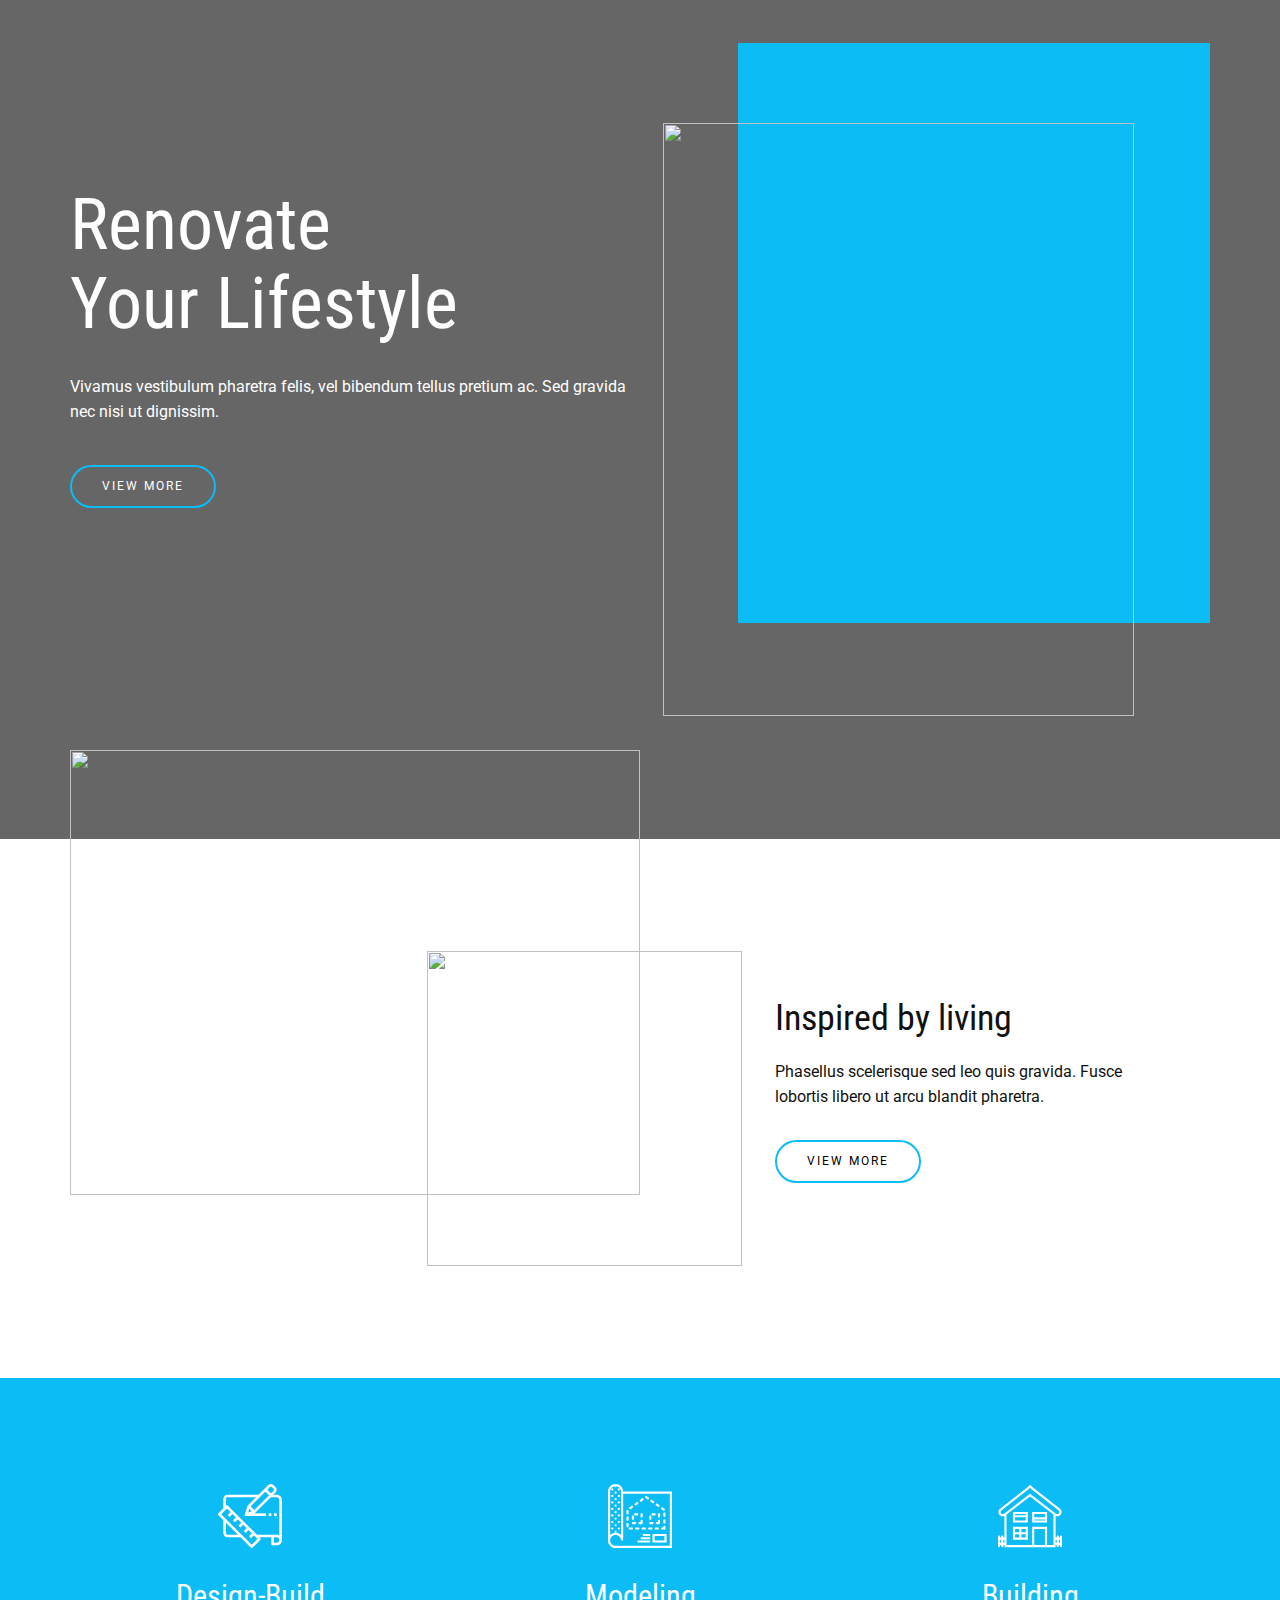
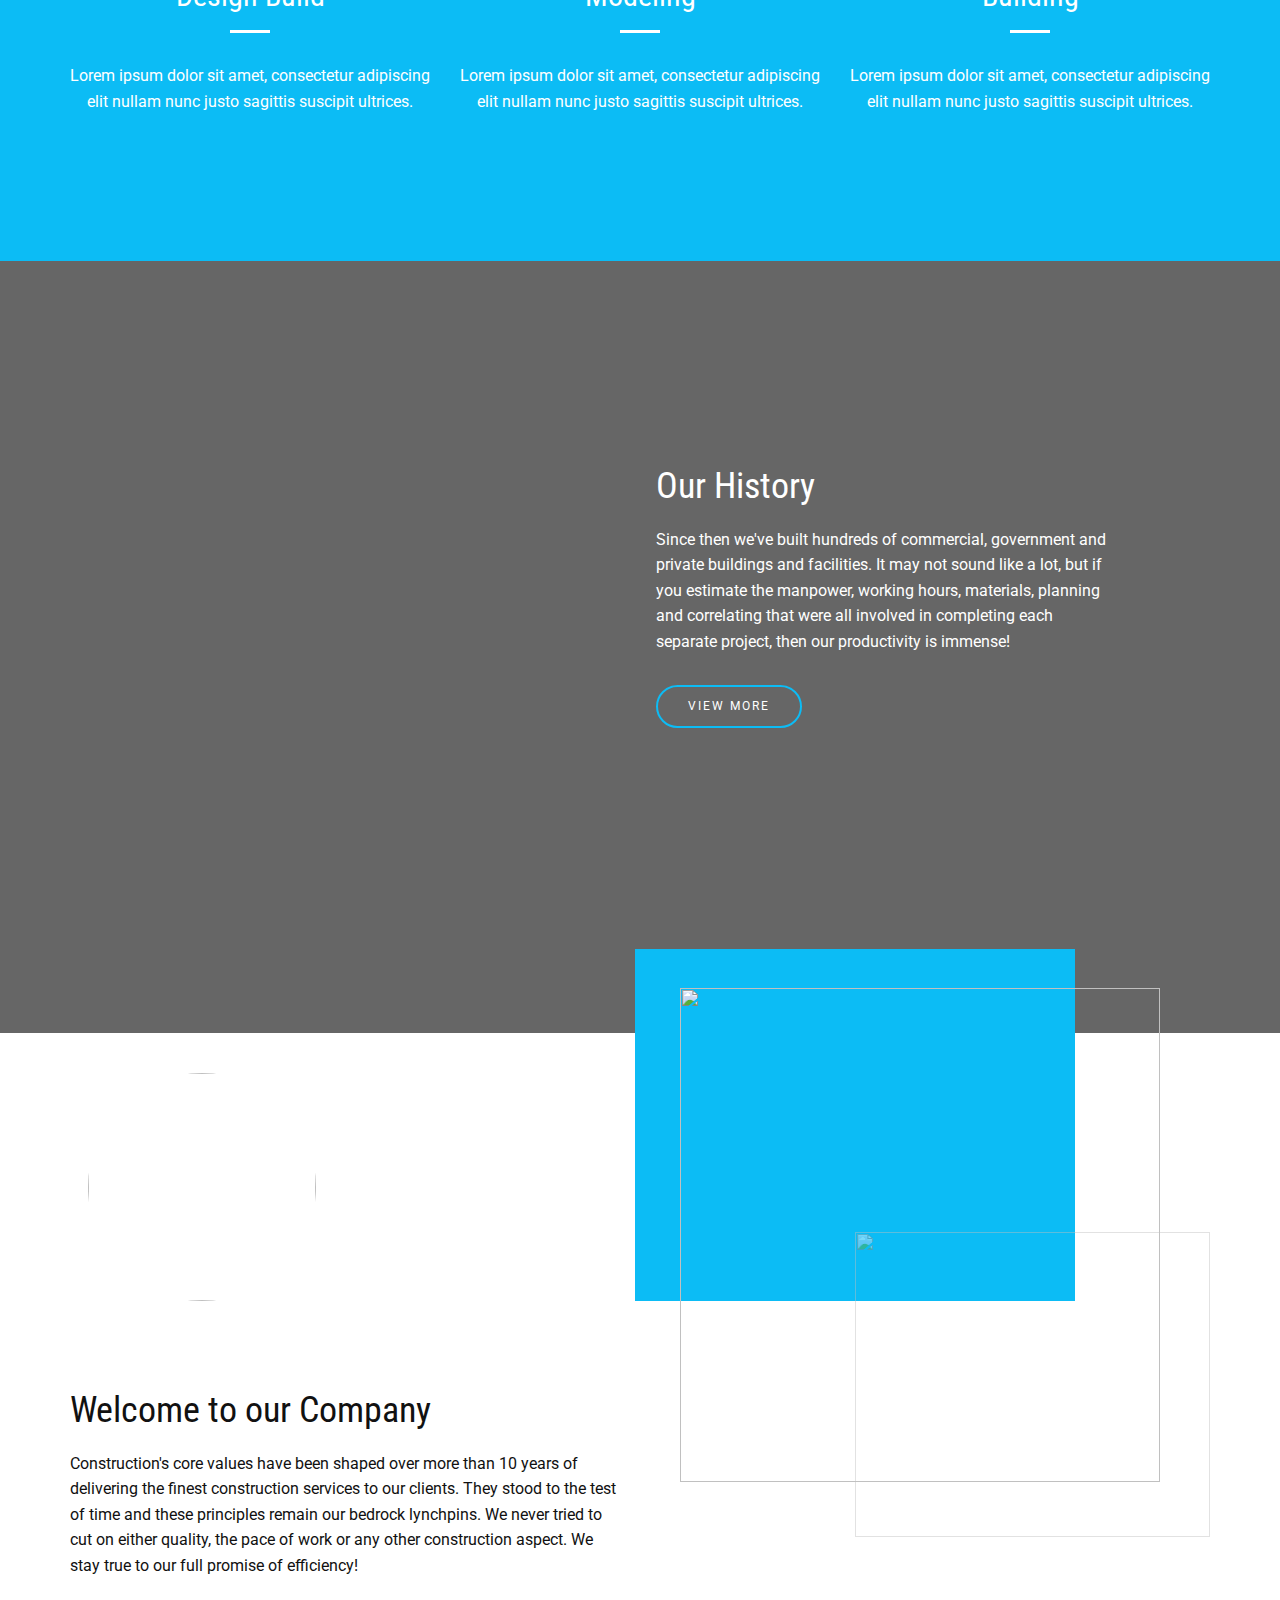
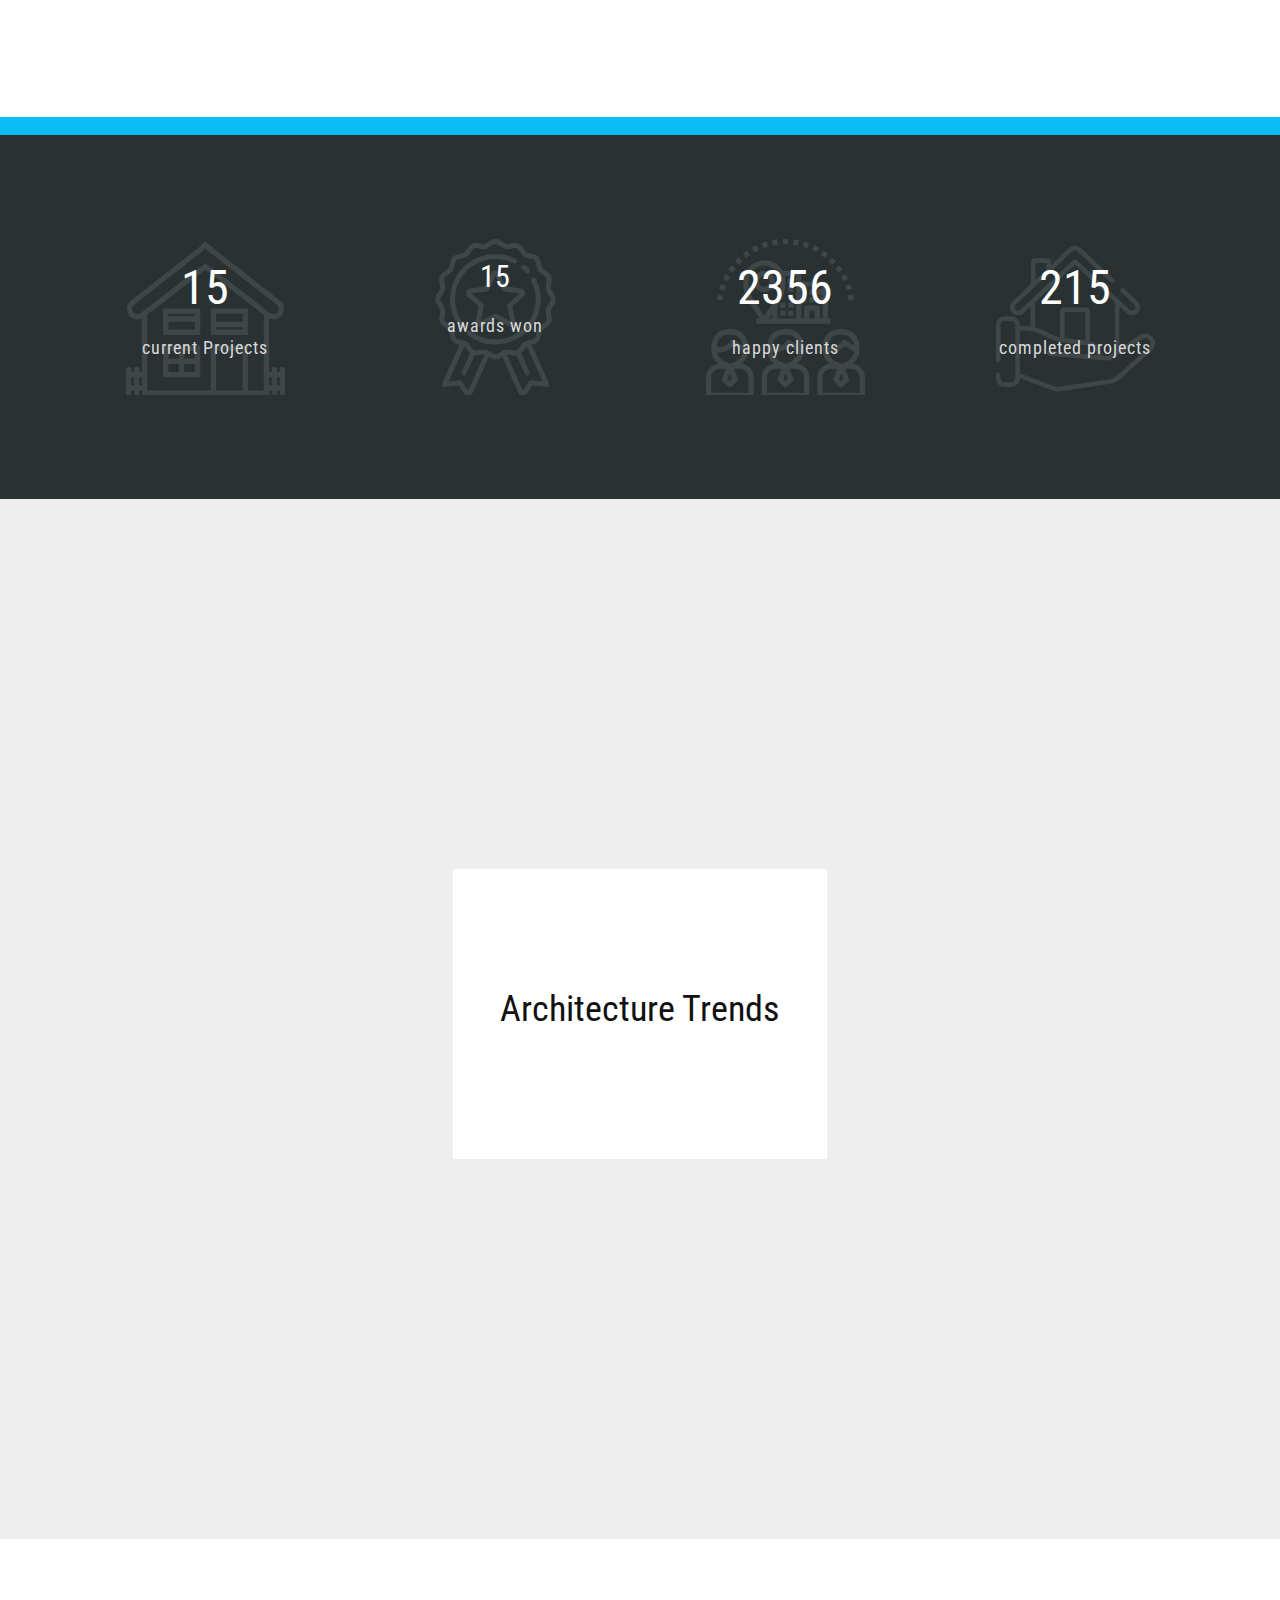
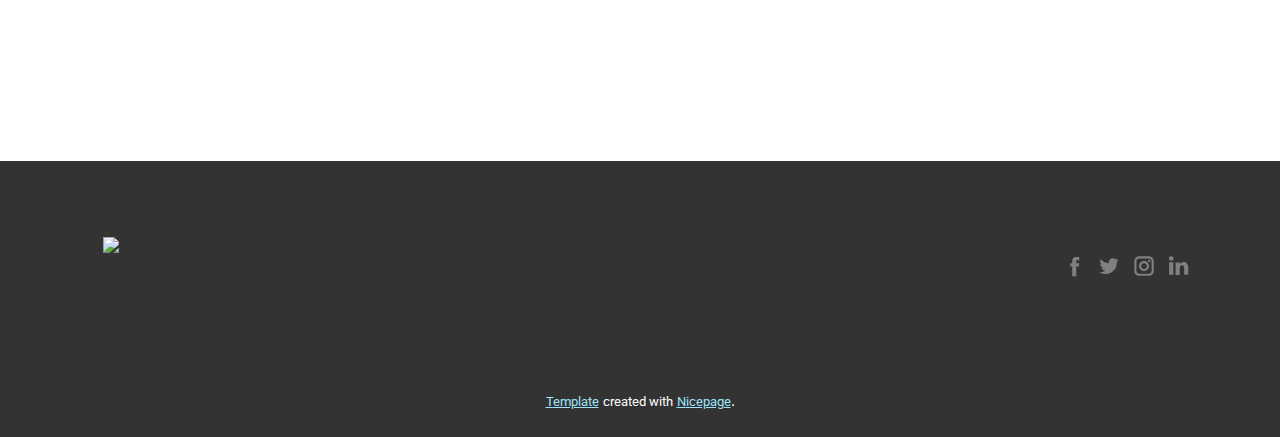
==== body.html @ c00ae881 "init" ====
<!DOCTYPE html>
<html style="font-size: 16px;">
<head>
    <meta name="viewport" content="width=device-width, initial-scale=1.0">
    <meta charset="utf-8">
    <meta name="keywords" content="RenovateYour Lifestyle, Welcome to our Company">
    <meta name="description" content="">
    <meta name="page_type" content="np-template-header-footer-from-plugin">
    <title>Page</title>
    <link rel="stylesheet" href="body.css" media="screen">
    <script class="u-script" type="text/javascript" src="jquery-1.9.1.min.js" defer=""></script>
    <script class="u-script" type="text/javascript" src="//cccapp.nicepage.com/b1aafe7bcbc31301c05ec52330da8f331d18e720/nicepage.js" defer=""></script>
    <link id="u-google-font" rel="stylesheet" href="https://fonts.googleapis.com/css?family=Roboto+Condensed:300,300i,400,400i,700,700i|Roboto:100,100i,300,300i,400,400i,500,500i,700,700i,900,900i|heading-font|text-font">
    <style class="u-style">.u-section-1 {background-image: linear-gradient(0deg, rgba(0, 0, 0, 0.6), rgba(0, 0, 0, 0.6)), url("//images01.nicepage.com/b6/45/b645fcd2a5b5047b27c73533f191d2bb.jpeg"); background-position: 50% 50%}
    .u-section-1 .u-sheet-1 {min-height: 839px; margin-top: 0; margin-bottom: 0}
    .u-section-1 .u-shape-1 {height: 580px; width: 472px; border-radius: 1px; background-image: none; margin: 43px 0 0 auto}
    .u-section-1 .u-group-1 {width: 563px; min-height: 607px; height: auto; margin: -580px auto 0 0}
    .u-section-1 .u-container-layout-1 {padding-left: 0; padding-right: 0}
    .u-section-1 .u-text-1 {position: relative; font-size: 4.5rem; margin: 65px 97px 0 0}
    .u-section-1 .u-text-2 {position: relative; margin: 30px 0 0}
    .u-section-1 .u-btn-1 {position: relative; font-size: 0.75rem; letter-spacing: 2px; border-radius: 50px; margin: 40px 0 65px}
    .u-section-1 .u-image-1 {width: 471px; height: 593px; object-position: 50% 6.87%; margin: -527px 76px 123px auto}
    @media (max-width: 1199px){ .u-section-1 .u-sheet-1 {min-height: 616px}
        .u-section-1 .u-shape-1 {height: 511px; position: relative; width: 405px; margin-top: 57px; margin-left: 535px}
        .u-section-1 .u-group-1 {position: relative; width: 464px; min-height: 628px; margin-top: -524px}
        .u-section-1 .u-text-1 {font-size: 3.75rem; margin-right: 8px}
        .u-section-1 .u-text-2 {margin-right: 8px}
        .u-section-1 .u-btn-1 {margin-right: auto}
        .u-section-1 .u-image-1 {width: 411px; height: 527px; position: relative; margin-top: -552px; margin-right: 57px; margin-bottom: 75px} }
    @media (max-width: 991px){ .u-section-1 .u-sheet-1 {min-height: 694px}
        .u-section-1 .u-shape-1 {height: 553px; width: 451px; margin-top: 383px; margin-left: 269px}
        .u-section-1 .u-group-1 {min-height: 378px; margin-top: -928px; margin-right: initial; margin-left: initial; width: auto}
        .u-section-1 .u-text-1 {margin-top: 36px; margin-right: 5px}
        .u-section-1 .u-text-2 {margin-right: 5px}
        .u-section-1 .u-btn-1 {margin-bottom: 36px}
        .u-section-1 .u-image-1 {width: 450px; height: 563px; margin-top: 64px; margin-right: 90px; margin-bottom: 105px} }
    @media (max-width: 767px){ .u-section-1 .u-shape-1 {width: 432px; margin-top: 462px; margin-left: 108px}
        .u-section-1 .u-group-1 {min-height: 370px; margin-top: -971px; width: auto; margin-right: initial; margin-left: initial}
        .u-section-1 .u-text-1 {margin-top: 13px; margin-right: initial; margin-left: initial}
        .u-section-1 .u-text-2 {margin-top: 25px; margin-right: initial; margin-left: initial}
        .u-section-1 .u-btn-1 {margin-top: 44px; margin-bottom: 13px}
        .u-section-1 .u-image-1 {width: 455px; margin: 120px auto 108px 0} }
    @media (max-width: 575px){ .u-section-1 .u-sheet-1 {min-height: 360px}
        .u-section-1 .u-shape-1 {height: 385px; width: 291px; margin-top: 450px; margin-left: 49px}
        .u-section-1 .u-group-1 {margin-top: -755px; width: auto; margin-right: initial; margin-left: initial}
        .u-section-1 .u-text-1 {font-size: 3rem; margin-right: 8px; margin-left: 0}
        .u-section-1 .u-text-2 {margin-right: 8px; margin-left: 0}
        .u-section-1 .u-image-1 {width: 278px; height: 397px; margin-top: 60px; margin-bottom: 53px} }</style>
    <style class="u-style">.u-section-2 .u-sheet-1 {min-height: 539px}
    .u-section-2 .u-image-1 {position: relative; width: 570px; height: 445px; margin: -89px auto 0 0}
    .u-section-2 .u-image-2 {width: 315px; height: 315px; position: relative; margin: -244px auto 0 357px}
    .u-section-2 .u-group-1 {position: relative; min-height: 404px; height: auto; margin: -404px auto 112px 705px}
    .u-section-2 .u-text-1 {position: relative; margin: 89px 0 0}
    .u-section-2 .u-text-2 {position: relative; margin: 20px 33px 0 0}
    .u-section-2 .u-btn-1 {position: relative; font-size: 0.75rem; letter-spacing: 2px; border-radius: 50px; width: 146px; height: 40px; margin: 30px auto 35px 0}
    @media (max-width: 1199px){ .u-section-2 .u-sheet-1 {min-height: 409px}
        .u-section-2 .u-image-1 {width: 470px; height: 450px}
        .u-section-2 .u-image-2 {width: 260px; height: 243px; margin-top: -148px; margin-left: 275px}
        .u-section-2 .u-group-1 {min-height: 413px; width: 359px; margin: -413px 0 0 auto}
        .u-section-2 .u-text-2 {margin-right: 27px}
        .u-section-2 .u-btn-1 {width: 120px} }
    @media (max-width: 991px){ .u-section-2 .u-sheet-1 {min-height: 267px}
        .u-section-2 .u-image-1 {width: 360px; height: 349px}
        .u-section-2 .u-image-2 {width: 210px; height: 202px; margin-top: -93px; margin-left: 126px}
        .u-section-2 .u-group-1 {min-height: 396px; width: 331px; margin: -316px auto 50px 389px}
        .u-section-2 .u-text-1 {margin-top: 139px}
        .u-section-2 .u-text-2 {margin-right: 21px}
        .u-section-2 .u-btn-1 {margin-bottom: 40px; width: auto; height: auto; padding: 10px 37px} }
    @media (max-width: 767px){ .u-section-2 .u-sheet-1 {min-height: 321px}
        .u-section-2 .u-image-1 {width: 408px; height: 385px; margin-top: -46px}
        .u-section-2 .u-image-2 {width: 246px; height: 220px; margin-top: -127px; margin-left: 295px}
        .u-section-2 .u-group-1 {min-height: 358px; margin-top: 0; margin-bottom: 17px; margin-right: initial; margin-left: initial; width: auto}
        .u-section-2 .u-text-1 {margin-top: 90px}
        .u-section-2 .u-text-2 {margin-right: 16px}
        .u-section-2 .u-btn-1 {margin-bottom: 35px; padding-right: 47px; padding-left: 46px} }
    @media (max-width: 575px){ .u-section-2 .u-sheet-1 {min-height: 189px}
        .u-section-2 .u-image-1 {width: 283px; height: 281px; margin-top: -47px}
        .u-section-2 .u-image-2 {width: 198px; height: 192px; margin-top: -99px; margin-right: 0; margin-left: 142px}
        .u-section-2 .u-group-1 {min-height: 303px; margin-bottom: 36px; width: auto; margin-right: initial; margin-left: initial}
        .u-section-2 .u-text-2 {margin-right: 10px}
        .u-section-2 .u-btn-1 {margin-bottom: 30px; padding-right: 55px; padding-left: 53px} }</style>
    <style class="u-style">.u-section-3 .u-sheet-1 {min-height: 483px}
    .u-section-3 .u-layout-wrap-1 {position: relative; margin: 71px 0 35px}
    .u-section-3 .u-layout-cell-1 {min-height: 343px}
    .u-section-3 .u-icon-1 {height: 64px; width: 64px; position: relative; margin: 35px auto 0}
    .u-section-3 .u-text-1 {margin: 30px 0 0}
    .u-section-3 .u-line-1 {transform-origin: left center 0; position: relative; width: 40px; margin: 16px auto 0}
    .u-section-3 .u-text-2 {margin: 30px 0 20px}
    .u-section-3 .u-layout-cell-2 {min-height: 343px; background-position: 0% 0%}
    .u-section-3 .u-icon-2 {height: 64px; width: 64px; position: relative; margin: 35px auto 0}
    .u-section-3 .u-text-3 {margin: 30px 0 0}
    .u-section-3 .u-line-2 {transform-origin: left center 0; position: relative; width: 40px; margin: 16px auto 0}
    .u-section-3 .u-text-4 {margin: 30px 0 20px}
    .u-section-3 .u-layout-cell-3 {min-height: 343px; background-position: 0% 0%}
    .u-section-3 .u-icon-3 {height: 64px; width: 64px; position: relative; margin: 35px auto 0}
    .u-section-3 .u-text-5 {margin: 30px 0 0}
    .u-section-3 .u-line-3 {transform-origin: left center 0; position: relative; width: 40px; margin: 16px auto 0}
    .u-section-3 .u-text-6 {margin: 30px 0 20px}
    @media (max-width: 1199px){ .u-section-3 .u-layout-wrap-1 {margin-right: initial; margin-left: initial}
        .u-section-3 .u-icon-1 {height: 53px; width: 53px}
        .u-section-3 .u-line-1 {width: 33px}
        .u-section-3 .u-icon-2 {height: 53px; width: 53px}
        .u-section-3 .u-line-2 {width: 33px}
        .u-section-3 .u-icon-3 {height: 53px; width: 53px}
        .u-section-3 .u-line-3 {width: 33px} }
    @media (max-width: 991px){ .u-section-3 .u-icon-1 {height: 40px; width: 40px}
        .u-section-3 .u-line-1 {width: 25px}
        .u-section-3 .u-icon-2 {height: 40px; width: 40px}
        .u-section-3 .u-line-2 {width: 25px}
        .u-section-3 .u-icon-3 {height: 40px; width: 40px}
        .u-section-3 .u-line-3 {width: 25px} }
    @media (max-width: 767px){ .u-section-3 .u-sheet-1 {min-height: 826px}
        .u-section-3 .u-icon-1 {height: 38px; width: 38px}
        .u-section-3 .u-line-1 {width: 24px}
        .u-section-3 .u-icon-2 {height: 38px; width: 38px}
        .u-section-3 .u-line-2 {width: 24px}
        .u-section-3 .u-icon-3 {height: 38px; width: 38px}
        .u-section-3 .u-line-3 {width: 24px} }
    @media (max-width: 575px){ .u-section-3 .u-icon-1 {height: 32px; width: 32px}
        .u-section-3 .u-line-1 {width: 20px}
        .u-section-3 .u-icon-2 {height: 32px; width: 32px}
        .u-section-3 .u-line-2 {width: 20px}
        .u-section-3 .u-icon-3 {height: 32px; width: 32px}
        .u-section-3 .u-line-3 {width: 20px} }</style>
    <style class="u-style">.u-section-4 {background-image: linear-gradient(0deg, rgba(0, 0, 0, 0.6), rgba(0, 0, 0, 0.6)), url("//images01.nicepage.com/3b/87/3b8767eee0e16ae1203a113f19c7512f.jpeg"); background-position: 50% 50%}
    .u-section-4 .u-sheet-1 {min-height: 771px}
    .u-section-4 .u-layout-wrap-1 {position: relative; width: 933px; min-height: 472px; margin: 150px 104px}
    .u-section-4 .u-image-1 {min-height: 500px; background-image: url("//images01.nicepage.com/27/f5/27f574d15e1ffe105644734c2bbbc8b2.jpeg")}
    .u-section-4 .u-layout-cell-2 {min-height: 392px}
    .u-section-4 .u-text-1 {font-weight: 400; margin: 56px 0 0}
    .u-section-4 .u-text-2 {position: relative; margin: 20px 0 0}
    .u-section-4 .u-btn-1 {position: relative; font-size: 0.75rem; letter-spacing: 2px; border-radius: 50px; width: 146px; height: 40px; margin: 30px auto 20px 0}
    .u-section-4 .u-layout-cell-3 {min-height: 110px}
    @media (max-width: 1199px){ .u-section-4 .u-layout-wrap-1 {width: 769px; margin-left: 85px; margin-right: 85px}
        .u-section-4 .u-text-1 {position: relative}
        .u-section-4 .u-btn-1 {width: 120px} }
    @media (max-width: 991px){ .u-section-4 .u-sheet-1 {min-height: 889px}
        .u-section-4 .u-layout-wrap-1 {margin-top: 84px; margin-bottom: 84px; min-height: 710px; margin-right: initial; margin-left: initial; width: auto}
        .u-section-4 .u-image-1 {min-height: 620px}
        .u-section-4 .u-layout-cell-2 {min-height: 388px}
        .u-section-4 .u-btn-1 {width: 92px; padding: 10px 36px}
        .u-section-4 .u-layout-cell-3 {min-height: 232px} }
    @media (max-width: 767px){ .u-section-4 .u-sheet-1 {min-height: 1232px}
        .u-section-4 .u-layout-wrap-1 {margin-top: 115px; margin-bottom: 115px; min-height: 433px; width: auto; margin-right: initial; margin-left: initial}
        .u-section-4 .u-image-1 {min-height: 420px}
        .u-section-4 .u-layout-cell-2 {min-height: 333px}
        .u-section-4 .u-btn-1 {width: 86px; padding-right: 38px; padding-left: 37px}
        .u-section-4 .u-layout-cell-3 {min-height: 210px} }
    @media (max-width: 575px){ .u-section-4 .u-sheet-1 {min-height: 1212px}
        .u-section-4 .u-layout-wrap-1 {margin-top: 98px; margin-bottom: 98px; min-height: 413px; width: auto; margin-right: initial; margin-left: initial}
        .u-section-4 .u-image-1 {min-height: 369px}
        .u-section-4 .u-layout-cell-2 {min-height: 389px}
        .u-section-4 .u-btn-1 {width: 73px; padding-right: 35px; padding-left: 34px}
        .u-section-4 .u-layout-cell-3 {min-height: 185px} }</style>
    <style class="u-style">.u-section-5 .u-sheet-1 {min-height: 702px; position: relative; margin: 0 auto}
    .u-section-5 .u-shape-1 {width: 440px; height: 352px; margin: -84px 135px 0 auto}
    .u-section-5 .u-image-1 {width: 228px; height: 228px; margin: -228px auto 0 18px}
    .u-section-5 .u-image-2 {width: 355px; height: 305px; margin: -69px 0 0 auto}
    .u-section-5 .u-image-3 {width: 480px; height: 494px; margin: -549px 50px 0 auto}
    .u-section-5 .u-group-1 {min-height: 328px; height: auto; width: 547px; margin: -154px auto 0 0}
    .u-section-5 .u-text-1 {position: relative; margin: 63px 0 0}
    .u-section-5 .u-text-2 {position: relative; margin: 20px 0 0}
    .u-section-5 .u-line-1 {position: relative; transform-origin: left center 0; margin: -18px auto -1px}
    @media (max-width: 1199px){ .u-section-5 .u-sheet-1 {min-height: 662px}
        .u-section-5 .u-shape-1 {width: 487px; margin-right: 111px}
        .u-section-5 .u-image-1 {width: 188px; height: 188px; position: relative; margin-left: 15px}
        .u-section-5 .u-image-2 {width: 390px; position: relative}
        .u-section-5 .u-image-3 {width: 406px; position: relative; margin-right: 41px}
        .u-section-5 .u-group-1 {position: relative; width: 484px}
        .u-section-5 .u-line-1 {margin-right: initial; margin-left: initial} }
    @media (max-width: 991px){ .u-section-5 .u-sheet-1 {min-height: 618px}
        .u-section-5 .u-shape-1 {width: 373px; margin-right: 85px}
        .u-section-5 .u-image-1 {width: 144px; height: 144px; margin-left: 11px}
        .u-section-5 .u-image-2 {width: 299px}
        .u-section-5 .u-image-3 {width: 311px; margin-right: 39px}
        .u-section-5 .u-group-1 {width: 371px} }
    @media (max-width: 767px){ .u-section-5 .u-sheet-1 {min-height: 609px}
        .u-section-5 .u-shape-1 {width: 350px; margin-right: 64px}
        .u-section-5 .u-image-1 {width: 135px; height: 135px; margin-left: 9px}
        .u-section-5 .u-image-2 {width: 280px}
        .u-section-5 .u-image-3 {width: 291px; margin-right: 29px}
        .u-section-5 .u-group-1 {margin-right: initial; margin-left: initial; width: auto} }
    @media (max-width: 575px){ .u-section-5 .u-sheet-1 {min-height: 587px}
        .u-section-5 .u-shape-1 {width: 294px; margin-right: 40px}
        .u-section-5 .u-image-1 {width: 113px; height: 113px; margin-left: 5px}
        .u-section-5 .u-image-2 {width: 235px}
        .u-section-5 .u-image-3 {width: 245px; margin-right: 18px}
        .u-section-5 .u-line-1 {margin-top: -20px; margin-bottom: 1px; margin-right: initial; margin-left: initial} }</style>
    <style class="u-style">.u-section-6 .u-sheet-1 {min-height: 327px}
    .u-section-6 .u-layout-wrap-1 {position: relative; margin: 32px 0 52px}
    .u-section-6 .u-layout-cell-1 {min-height: 300px}
    .u-section-6 .u-container-layout-1 {padding-left: 0; padding-right: 0}
    .u-section-6 .u-icon-1 {height: 156px; width: 159px; position: relative; margin: 72px auto 0}
    .u-section-6 .u-text-1 {font-size: 3rem; margin: -136px 30px 0}
    .u-section-6 .u-text-2 {letter-spacing: 1px; margin: 20px 30px 30px}
    .u-section-6 .u-layout-cell-2 {min-height: 300px; background-position: 0% 0%}
    .u-section-6 .u-container-layout-2 {padding-left: 0; padding-right: 0}
    .u-section-6 .u-icon-2 {height: 156px; width: 159px; position: relative; margin: 72px auto 0}
    .u-section-6 .u-text-3 {margin: -136px 30px 0}
    .u-section-6 .u-text-4 {letter-spacing: 1px; margin: 20px 30px 30px}
    .u-section-6 .u-layout-cell-3 {min-height: 300px; background-position: 0% 0%}
    .u-section-6 .u-container-layout-3 {padding-left: 0; padding-right: 0}
    .u-section-6 .u-icon-3 {height: 156px; width: 159px; position: relative; margin: 72px auto 0}
    .u-section-6 .u-text-5 {font-size: 3rem; margin: -136px 30px 0}
    .u-section-6 .u-text-6 {letter-spacing: 1px; margin: 20px 30px 30px}
    .u-section-6 .u-layout-cell-4 {min-height: 300px; background-position: 0% 0%}
    .u-section-6 .u-container-layout-4 {padding-left: 0; padding-right: 0}
    .u-section-6 .u-icon-4 {height: 156px; width: 159px; position: relative; margin: 72px auto 0}
    .u-section-6 .u-text-7 {font-size: 3rem; margin: -136px 30px 0}
    .u-section-6 .u-text-8 {letter-spacing: 1px; margin: 20px 30px 30px}
    @media (max-width: 1199px){ .u-section-6 .u-layout-wrap-1 {margin-right: initial; margin-left: initial}
        .u-section-6 .u-text-1 {margin-left: 25px; margin-right: 25px}
        .u-section-6 .u-text-2 {margin-left: 25px; margin-right: 25px}
        .u-section-6 .u-text-3 {margin-left: 25px; margin-right: 25px}
        .u-section-6 .u-text-4 {margin-left: 25px; margin-right: 25px}
        .u-section-6 .u-text-5 {margin-left: 25px; margin-right: 25px}
        .u-section-6 .u-text-6 {margin-left: 25px; margin-right: 25px}
        .u-section-6 .u-text-7 {margin-left: 25px; margin-right: 25px}
        .u-section-6 .u-text-8 {margin-left: 25px; margin-right: 25px} }
    @media (max-width: 991px){ .u-section-6 .u-sheet-1 {min-height: 627px}
        .u-section-6 .u-text-1 {margin-left: 19px; margin-right: 19px}
        .u-section-6 .u-text-2 {margin-left: 19px; margin-right: 19px}
        .u-section-6 .u-text-3 {margin-left: 19px; margin-right: 19px}
        .u-section-6 .u-text-4 {margin-left: 19px; margin-right: 19px}
        .u-section-6 .u-text-5 {margin-left: 19px; margin-right: 19px}
        .u-section-6 .u-text-6 {margin-left: 19px; margin-right: 19px}
        .u-section-6 .u-text-7 {margin-left: 19px; margin-right: 19px}
        .u-section-6 .u-text-8 {margin-left: 19px; margin-right: 19px} }
    @media (max-width: 767px){ .u-section-6 .u-sheet-1 {min-height: 927px}
        .u-section-6 .u-text-1 {margin-left: 14px; margin-right: 14px}
        .u-section-6 .u-text-2 {margin-left: 14px; margin-right: 14px}
        .u-section-6 .u-text-3 {margin-left: 14px; margin-right: 14px}
        .u-section-6 .u-text-4 {margin-left: 14px; margin-right: 14px}
        .u-section-6 .u-text-5 {margin-left: 14px; margin-right: 14px}
        .u-section-6 .u-text-6 {margin-left: 14px; margin-right: 14px}
        .u-section-6 .u-text-7 {margin-left: 14px; margin-right: 14px}
        .u-section-6 .u-text-8 {margin-left: 14px; margin-right: 14px} }
    @media (max-width: 575px){ .u-section-6 .u-text-1 {margin-left: 9px; margin-right: 9px}
        .u-section-6 .u-text-2 {margin-left: 9px; margin-right: 9px}
        .u-section-6 .u-text-3 {margin-left: 9px; margin-right: 9px}
        .u-section-6 .u-text-4 {margin-left: 9px; margin-right: 9px}
        .u-section-6 .u-text-5 {margin-left: 9px; margin-right: 9px}
        .u-section-6 .u-text-6 {margin-left: 9px; margin-right: 9px}
        .u-section-6 .u-text-7 {margin-left: 9px; margin-right: 9px}
        .u-section-6 .u-text-8 {margin-left: 9px; margin-right: 9px} }</style>
    <style class="u-style">.u-section-7 .u-sheet-1 {min-height: 1040px}
    .u-section-7 .u-layout-wrap-1 {margin-top: 70px; margin-bottom: 70px}
    .u-section-7 .u-image-1 {min-height: 300px; background-image: url("//images01.nicepage.com/78/e5/78e562973e045e0b48debff9f998e314.jpeg"); background-position: 50% 50%}
    .u-section-7 .u-image-2 {min-height: 300px; background-image: url("//images01.nicepage.com/eb/12/eb12c512414cd37c052ff3855a7c52ef.jpeg"); background-position: 50% 50%}
    .u-section-7 .u-image-3 {min-height: 300px; background-image: url("//images01.nicepage.com/09/58/09580049fe49cabb55d1f6d6a5218db9.jpeg"); background-position: 50% 50%}
    .u-section-7 .u-image-4 {min-height: 300px; background-image: url("//images01.nicepage.com/ff/52/ff52fef301394a83103bdda52553cbda.jpeg"); background-position: 50% 50%}
    .u-section-7 .u-layout-cell-5 {min-height: 300px}
    .u-section-7 .u-text-1 {margin-left: 20px; margin-right: 20px; position: relative}
    .u-section-7 .u-image-5 {min-height: 300px; background-image: url("//images01.nicepage.com/db/82/db822704c67ab0bcf1b891a09acf96b3.jpeg"); background-position: 50% 50%}
    .u-section-7 .u-image-6 {min-height: 300px; background-image: url("//images01.nicepage.com/9f/9d/9f9d4befeb1759af6b5a0f7dd0dd6f28.jpeg"); background-position: 50% 50%}
    .u-section-7 .u-image-7 {min-height: 300px; background-image: url("//images01.nicepage.com/36/35/3635fd6d08de5fda5fe5ddd5ca79fccf.jpeg"); background-position: 50% 50%}
    .u-section-7 .u-image-8 {min-height: 300px; background-image: url("//images01.nicepage.com/fb/d5/fbd5f4bbf5da5e3edf780c48d2b42528.jpeg"); background-position: 50% 50%}
    @media (max-width: 1199px){ .u-section-7 .u-text-1 {margin-left: 16px; margin-right: 16px} }
    @media (max-width: 991px){ .u-section-7 .u-text-1 {margin-left: 13px; margin-right: 13px} }
    @media (max-width: 767px){ .u-section-7 .u-sheet-1 {min-height: 1940px}
        .u-section-7 .u-text-1 {margin-left: 9px; margin-right: 9px} }
    @media (max-width: 575px){ .u-section-7 .u-text-1 {margin-left: 6px; margin-right: 6px} }</style>
    <style class="u-style">.u-section-8 .u-sheet-1 {min-height: 222px}
    .u-section-8 .u-layout-wrap-1 {margin: 52px auto 52px 0}
    .u-section-8 .u-image-1 {min-height: 148px; background-image: url("//images01.nicepage.com/3d/e2/3de2d578869041ac9649de784809ec2a.png")}
    .u-section-8 .u-container-layout-1 {padding-left: 0; padding-right: 0}
    .u-section-8 .u-image-2 {min-height: 148px; background-image: url("//images01.nicepage.com/bb/3e/bb3e796474097c1457c727284c5e454c.png")}
    .u-section-8 .u-container-layout-2 {padding-left: 0; padding-right: 0}
    .u-section-8 .u-image-3 {min-height: 148px; background-image: url("//images01.nicepage.com/97/e1/97e1fb33c9ab215d53bf0ba379cc9f0b.png")}
    .u-section-8 .u-container-layout-3 {padding-left: 0; padding-right: 0}
    .u-section-8 .u-image-4 {min-height: 148px; background-image: url("//images01.nicepage.com/58/3f/583f5d3a4d7b1fdf60b4c2d17de46884.png")}
    .u-section-8 .u-container-layout-4 {padding-left: 0; padding-right: 0}
    .u-section-8 .u-image-5 {min-height: 148px; background-image: url("//images01.nicepage.com/3d/e2/3de2d578869041ac9649de784809ec2a.png")}
    .u-section-8 .u-container-layout-5 {padding-left: 0; padding-right: 0}
    @media (max-width: 991px){ .u-section-8 .u-sheet-1 {min-height: 518px} }
    @media (max-width: 575px){ .u-section-8 .u-layout-wrap-1 {margin-right: initial; margin-left: initial} }</style>

    <script type="application/ld+json">{
        "@context": "http://schema.org",
        "@type": "Organization",
        "name": "",
        "url": "https://sweethome.nicepage.io/Page-3.html",
        "logo": "//images01.nicepage.com/0a/fe/0afe09e0bd180f66df0a76fcd7738823.png",
        "sameAs": []
    }</script>
    <meta property="og:title" content="Page">
    <meta property="og:type" content="website">
    <meta name="theme-color" content="#0cbcf5">
    <meta property="og:site_name" content="SweetHome">
    <link rel="canonical" href="https://sweethome.nicepage.io/Page-3.html">
    <meta property="og:url" content="https://sweethome.nicepage.io/Page-3.html">

</head>
<body class="u-backlink-hidden u-body">

<section class="u-clearfix u-image u-shading u-typography-Normal--Introduction u-section-1" src="" id="sec-86f8">
    <div class="u-clearfix u-sheet u-sheet-1">
        <div class="u-align-left u-border-no-bottom u-border-no-left u-border-no-right u-border-no-top u-border-radius-1 u-palette-1-base u-shape u-shape-rectangle u-shape-1"></div>
        <div class="u-align-left u-container-style u-expanded-width-md u-expanded-width-sm u-expanded-width-xs u-group u-similar-fill u-group-1">
            <div class="u-container-layout u-valign-middle-lg u-valign-middle-md u-valign-middle-sm u-valign-middle-xl u-container-layout-1">
                <h1 class="u-align-left-md u-custom-font u-expanded-width-sm u-heading-font u-text u-title u-text-1">Renovate
                    <br>Your Lifestyle
                </h1>
                <p class="u-expanded-width-sm u-text u-text-2">Vivamus vestibulum pharetra felis, vel bibendum tellus pretium ac. Sed gravida nec nisi ut dignissim.</p>
                <a href="#" class="u-border-2 u-border-palette-1-base u-border-radius-50 u-btn u-btn-round u-button-style u-custom u-text-white u-btn-1">view more</a>
            </div>
        </div>
        <img src="//images01.nicepage.com/30/28/30281b3c9868a8b6e900c7d1825de252.jpeg" alt="" class="u-align-left u-image u-image-default u-right-0 u-image-1">
    </div>
</section>
<section class="u-clearfix u-white u-section-2" id="sec-2c15">
    <div class="u-clearfix u-sheet u-sheet-1">
        <img src="//images01.nicepage.com/08/43/0843cfd72796a2100426be0cca19321d.jpeg" class="u-align-left u-image u-image-default u-image-1">
        <img src="//images01.nicepage.com/41/8e/418e4d6d-765e-4b26-9407-1a27806c6176.jpg" alt="" class="u-align-left u-image u-image-default u-image-2">
        <div class="u-align-left u-container-style u-expanded-width-sm u-expanded-width-xs u-group u-right-0 u-similar-fill u-group-1">
            <div class="u-container-layout u-padding-6 u-valign-middle-xl">
                <h2 class="u-custom-font u-heading-font u-text u-text-1">Inspired by living</h2>
                <p class="u-text u-text-font u-text-2">Phasellus scelerisque sed leo quis gravida. Fusce lobortis libero ut arcu blandit pharetra.</p>
                <a href="#" class="u-border-2 u-border-palette-1-base u-border-radius-50 u-btn u-btn-round u-button-style u-custom u-text-black u-btn-1">view more</a>
            </div>
        </div>
    </div>
</section>
<section class="u-clearfix u-palette-1-base u-section-3" id="sec-de19">
    <div class="u-clearfix u-sheet u-sheet-1">
        <div class="u-clearfix u-disable-padding u-expanded-width u-gutter-30 u-layout-spacing-vertical u-layout-wrap u-layout-wrap-1">
            <div class="u-gutter-0 u-layout">
                <div class="u-layout-row">
                    <div class="u-align-center u-container-style u-layout-cell u-left-cell u-similar-fill u-size-20 u-size-20-md u-layout-cell-1">
                        <div class="u-container-layout u-padding-6 u-valign-top">
                  <span class="u-align-left u-icon u-icon-1">
                    <svg class="u-svg-link" preserveAspectRatio="xMidYMin slice" viewBox="0 0 511.998 511.998"><use xmlns:xlink="http://www.w3.org/1999/xlink" xlink:href="#svg-5857"></use></svg>
                    <svg xmlns="http://www.w3.org/2000/svg" xmlns:xlink="http://www.w3.org/1999/xlink" version="1.1" id="svg-5857" x="0px" y="0px" viewBox="0 0 511.998 511.998" style="enable-background:new 0 0 511.998 511.998;" xml:space="preserve" class="u-svg-content"><g><g><path d="M74.664,85.179c-17.673,0-32,14.327-32,32v85.333h21.333v-85.333c0-5.891,4.776-10.667,10.667-10.667h256V85.179H74.664z"></path>
</g>
</g><g><g><path d="M74.664,405.179c-5.891,0-10.667-4.776-10.667-10.667V287.845H42.664v106.667c0,17.673,14.327,32,32,32h106.667v-21.333    H74.664z"></path>
</g>
</g><g><g><path d="M338.206,432.688L79.155,173.637c-4.165-4.164-10.917-4.164-15.083,0L3.123,234.587c-4.164,4.165-4.164,10.917,0,15.083    L262.174,508.72c2,2.001,4.713,3.125,7.541,3.125c2.829-0.001,5.541-1.125,7.541-3.125l60.949-60.949    C342.37,443.605,342.37,436.853,338.206,432.688z M269.715,486.096L25.747,242.128l45.867-45.867L315.582,440.23L269.715,486.096z    "></path>
</g>
</g><g><g><path d="M469.331,405.179h-160v21.333h117.333v53.333c0,5.891,4.776,10.667,10.667,10.667h32    c23.564,0,42.667-19.102,42.667-42.667C511.998,424.281,492.895,405.179,469.331,405.179z M469.331,469.179h-21.333v-42.667    h21.333c11.782,0,21.333,9.551,21.333,21.333C490.664,459.628,481.113,469.179,469.331,469.179z"></path>
</g>
</g><g><g><path d="M469.331,85.179h-53.333v21.333h53.333c11.782,0,21.333,9.551,21.333,21.333v320h21.333v-320    C511.998,104.281,492.895,85.179,469.331,85.179z"></path>
</g>
</g><g><g><rect x="164.042" y="314.513" transform="matrix(0.7071 -0.7071 0.7071 0.7071 -175.2621 227.2397)" width="45.259" height="21.333"></rect>
</g>
</g><g><g><rect x="121.376" y="271.846" transform="matrix(0.7071 -0.7071 0.7071 0.7071 -157.5885 184.5736)" width="45.259" height="21.333"></rect>
</g>
</g><g><g><rect x="206.686" y="357.18" transform="matrix(0.7071 -0.7071 0.7071 0.7071 -192.9419 269.8904)" width="45.259" height="21.333"></rect>
</g>
</g><g><g><rect x="249.372" y="399.868" transform="matrix(0.7071 -0.7071 0.7071 0.7071 -210.6241 312.5771)" width="45.259" height="21.333"></rect>
</g>
</g><g><g><rect x="78.679" y="229.18" transform="matrix(0.7071 -0.7071 0.7071 0.7071 -139.9243 141.885)" width="45.259" height="21.333"></rect>
</g>
</g><g><g><path d="M460.094,23.824L445.352,9.083c-12.473-11.907-32.103-11.907-44.576,0L238.579,171.28c-4.164,4.165-4.164,10.917,0,15.083    l44.235,44.235c1.995,2.008,4.711,3.133,7.541,3.125c2.829-0.001,5.541-1.125,7.541-3.125L460.094,68.4    c0.005-0.005,0.01-0.01,0.015-0.015C472.41,56.076,472.403,36.125,460.094,23.824z M445.022,53.307L290.355,207.973    l-29.152-29.152L415.87,24.165c4.028-3.849,10.372-3.849,14.4,0l14.752,14.731c0.001,0.002,0.003,0.003,0.005,0.005    C449.003,42.88,449.001,49.33,445.022,53.307z"></path>
</g>
</g><g><g><path d="M286.931,212.944l-46.037,15.371l15.371-46.112l-20.267-6.752l-22.123,66.357c-0.362,1.088-0.547,2.227-0.547,3.373    c0.001,5.891,4.778,10.666,10.669,10.664c1.129,0.004,2.252-0.169,3.328-0.512l66.357-22.123L286.931,212.944z"></path>
</g>
</g><g><g><rect x="390.275" y="36.943" transform="matrix(0.7071 -0.7071 0.7071 0.7071 69.1923 303.4905)" width="21.333" height="62.56"></rect>
</g>
</g><g><g><rect x="223.998" y="234.512" width="160" height="21.333"></rect>
</g>
</g><g><g><rect x="405.331" y="234.512" width="21.333" height="21.333"></rect>
</g>
</g><g><g><rect x="447.998" y="234.512" width="21.333" height="21.333"></rect>
</g>
</g><g></g><g></g><g></g><g></g><g></g><g></g><g></g><g></g><g></g><g></g><g></g><g></g><g></g><g></g><g></g></svg>
                  </span>
                            <h3 class="u-text u-text-1">Design-Build</h3>
                            <div class="u-align-left u-border-3 u-border-white u-line u-line-horizontal u-line-1"></div>
                            <p class="u-text u-text-2">Lorem ipsum dolor sit amet, consectetur adipiscing elit nullam nunc justo sagittis suscipit ultrices.</p>
                        </div>
                    </div>
                    <div class="u-align-center u-container-style u-layout-cell u-similar-fill u-size-20 u-size-20-md u-layout-cell-2">
                        <div class="u-container-layout u-padding-6 u-valign-top">
                  <span class="u-align-left u-icon u-icon-2">
                    <svg class="u-svg-link" preserveAspectRatio="xMidYMin slice" viewBox="0 0 59 59"><use xmlns:xlink="http://www.w3.org/1999/xlink" xlink:href="#svg-6d6f"></use></svg>
                    <svg xmlns="http://www.w3.org/2000/svg" xmlns:xlink="http://www.w3.org/1999/xlink" version="1.1" id="svg-6d6f" x="0px" y="0px" viewBox="0 0 59 59" style="enable-background:new 0 0 59 59;" xml:space="preserve" class="u-svg-content"><g><path d="M14,7c0-3.859-3.141-7-7-7S0,3.141,0,7v45h0.003C0.003,52.02,0,52.04,0,52.06C0,55.887,3.113,59,6.94,59H59V7H14z M2,7   c0-2.421,1.731-4.444,4.02-4.901C6.072,2.603,6.483,3,7,3s0.928-0.397,0.98-0.901C10.269,2.556,12,4.579,12,7v40.105   C10.729,45.807,8.957,45,7,45c-0.243,0-0.482,0.013-0.719,0.037c-0.106,0.011-0.21,0.032-0.315,0.048   c-0.128,0.019-0.257,0.034-0.383,0.06c-0.138,0.028-0.271,0.068-0.405,0.104C5.09,45.273,5,45.291,4.913,45.318   c-0.167,0.053-0.329,0.116-0.491,0.181c-0.049,0.02-0.101,0.035-0.15,0.056c-0.199,0.084-0.392,0.18-0.582,0.282   c-0.008,0.004-0.017,0.008-0.025,0.012C3.049,46.184,2.487,46.608,2,47.105V7z M57,57H6.94C4.216,57,2,54.784,2,52   c0-2.757,2.243-5,5-5s5,2.243,5,5h2V9h43V57z"></path><path d="M46.017,21.001c0.176,0.123,0.377,0.183,0.576,0.183c0.314,0,0.623-0.147,0.818-0.423c0.318-0.451,0.211-1.075-0.24-1.395   l-1.634-1.153c-0.453-0.317-1.075-0.21-1.395,0.24c-0.318,0.451-0.211,1.075,0.24,1.395L46.017,21.001z"></path><path d="M50.92,24.461c0.175,0.123,0.376,0.183,0.575,0.183c0.314,0,0.623-0.147,0.818-0.424c0.318-0.451,0.21-1.075-0.241-1.394   l-1.635-1.153c-0.451-0.317-1.074-0.21-1.394,0.241c-0.318,0.451-0.21,1.075,0.241,1.394L50.92,24.461z"></path><path d="M37,41c0,0.553,0.447,1,1,1h2c0.553,0,1-0.447,1-1s-0.447-1-1-1h-2C37.447,40,37,40.447,37,41z"></path><path d="M51,27.383v2c0,0.553,0.447,1,1,1s1-0.447,1-1v-2c0-0.553-0.447-1-1-1S51,26.83,51,27.383z"></path><path d="M41.115,17.541c0.176,0.123,0.377,0.183,0.576,0.183c0.314,0,0.623-0.147,0.818-0.423c0.318-0.451,0.211-1.075-0.24-1.395   l-1.634-1.153c-0.453-0.317-1.075-0.21-1.395,0.24c-0.318,0.451-0.211,1.075,0.24,1.395L41.115,17.541z"></path><path d="M43,41c0,0.553,0.447,1,1,1h2c0.553,0,1-0.447,1-1s-0.447-1-1-1h-2C43.447,40,43,40.447,43,41z"></path><path d="M29,41c0-0.553-0.447-1-1-1h-2c-0.553,0-1,0.447-1,1s0.447,1,1,1h2C28.553,42,29,41.553,29,41z"></path><path d="M52,36.383c0.553,0,1-0.447,1-1v-2c0-0.553-0.447-1-1-1s-1,0.447-1,1v2C51,35.936,51.447,36.383,52,36.383z"></path><path d="M36.213,14.081c0.176,0.123,0.377,0.183,0.576,0.183c0.314,0,0.623-0.147,0.818-0.423c0.318-0.451,0.211-1.075-0.24-1.395   l-1.634-1.153c-0.453-0.316-1.075-0.209-1.395,0.24c-0.318,0.451-0.211,1.075,0.24,1.395L36.213,14.081z"></path><path d="M51,40h-1c-0.553,0-1,0.447-1,1s0.447,1,1,1h3v-2.617c0-0.553-0.447-1-1-1s-1,0.447-1,1V40z"></path><path d="M20,42h2c0.553,0,1-0.447,1-1s-0.447-1-1-1h-2c-0.553,0-1,0.447-1,1S19.447,42,20,42z"></path><path d="M18,28c0.553,0,1-0.447,1-1v-2c0-0.553-0.447-1-1-1s-1,0.447-1,1v2C17,27.553,17.447,28,18,28z"></path><path d="M20.452,23.27c0.199,0,0.4-0.06,0.576-0.183l1.634-1.153c0.451-0.319,0.559-0.943,0.24-1.395   c-0.318-0.45-0.941-0.558-1.395-0.24l-1.634,1.153c-0.451,0.319-0.559,0.943-0.24,1.395C19.829,23.122,20.138,23.27,20.452,23.27z"></path><path d="M25.354,19.81c0.199,0,0.4-0.06,0.576-0.183l1.634-1.153c0.451-0.319,0.559-0.943,0.24-1.395   c-0.319-0.449-0.941-0.557-1.395-0.24l-1.634,1.153c-0.451,0.319-0.559,0.943-0.24,1.395C24.73,19.662,25.039,19.81,25.354,19.81z"></path><path d="M18,34c0.553,0,1-0.447,1-1v-2c0-0.553-0.447-1-1-1s-1,0.447-1,1v2C17,33.553,17.447,34,18,34z"></path><path d="M30.256,16.35c0.199,0,0.4-0.06,0.576-0.183l1.634-1.153c0.451-0.319,0.559-0.943,0.24-1.395   c-0.319-0.449-0.94-0.559-1.395-0.24l-1.634,1.153c-0.451,0.319-0.559,0.943-0.24,1.395C29.633,16.202,29.941,16.35,30.256,16.35z"></path><path d="M31,41c0,0.553,0.447,1,1,1h2c0.553,0,1-0.447,1-1s-0.447-1-1-1h-2C31.447,40,31,40.447,31,41z"></path><path d="M18,40c0.553,0,1-0.447,1-1v-2c0-0.553-0.447-1-1-1s-1,0.447-1,1v2C17,39.553,17.447,40,18,40z"></path><path d="M41,54h13v-8H41V54z M43,48h9v4h-9V48z"></path><path d="M22,30v2c0,0.553,0.447,1,1,1s1-0.447,1-1v-2c0-0.553-0.447-1-1-1S22,29.447,22,30z"></path><path d="M31,27c-0.553,0-1,0.447-1,1v2c0,0.553,0.447,1,1,1s1-0.447,1-1v-2C32,27.447,31.553,27,31,27z"></path><path d="M25,29h2c0.553,0,1-0.447,1-1s-0.447-1-1-1h-2c-0.553,0-1,0.447-1,1S24.447,29,25,29z"></path><path d="M26,36c0-0.553-0.447-1-1-1h-2c-0.553,0-1,0.447-1,1s0.447,1,1,1h2C25.553,37,26,36.553,26,36z"></path><path d="M29,37h2c0.553,0,1-0.447,1-1v-2c0-0.553-0.447-1-1-1s-1,0.447-1,1v1h-1c-0.553,0-1,0.447-1,1S28.447,37,29,37z"></path><path d="M40,28c0,0.553,0.447,1,1,1h2c0.553,0,1-0.447,1-1s-0.447-1-1-1h-2C40.447,27,40,27.447,40,28z"></path><path d="M46,28v2c0,0.553,0.447,1,1,1s1-0.447,1-1v-2c0-0.553-0.447-1-1-1S46,27.447,46,28z"></path><path d="M47,37c0.553,0,1-0.447,1-1v-2c0-0.553-0.447-1-1-1s-1,0.447-1,1v1h-1c-0.553,0-1,0.447-1,1s0.447,1,1,1H47z"></path><path d="M39,33c0.553,0,1-0.447,1-1v-2c0-0.553-0.447-1-1-1s-1,0.447-1,1v2C38,32.553,38.447,33,39,33z"></path><path d="M39,37h2c0.553,0,1-0.447,1-1s-0.447-1-1-1h-2c-0.553,0-1,0.447-1,1S38.447,37,39,37z"></path><path d="M38,46h-5c-0.553,0-1,0.447-1,1s0.447,1,1,1h5c0.553,0,1-0.447,1-1S38.553,46,38,46z"></path><path d="M38,49h-7c-0.553,0-1,0.447-1,1s0.447,1,1,1h7c0.553,0,1-0.447,1-1S38.553,49,38,49z"></path><path d="M38,52H28c-0.553,0-1,0.447-1,1s0.447,1,1,1h10c0.553,0,1-0.447,1-1S38.553,52,38,52z"></path><circle cx="4" cy="5" r="1"></circle><circle cx="10" cy="5" r="1"></circle><circle cx="7" cy="8" r="1"></circle><circle cx="4" cy="11" r="1"></circle><circle cx="10" cy="11" r="1"></circle><circle cx="4" cy="17" r="1"></circle><circle cx="10" cy="17" r="1"></circle><circle cx="7" cy="14" r="1"></circle><circle cx="7" cy="20" r="1"></circle><circle cx="4" cy="23" r="1"></circle><circle cx="10" cy="23" r="1"></circle><circle cx="4" cy="29" r="1"></circle><circle cx="10" cy="29" r="1"></circle><circle cx="7" cy="26" r="1"></circle><circle cx="7" cy="32" r="1"></circle><circle cx="4" cy="35" r="1"></circle><circle cx="10" cy="35" r="1"></circle><circle cx="4" cy="41" r="1"></circle><circle cx="10" cy="41" r="1"></circle><circle cx="7" cy="38" r="1"></circle><circle cx="7" cy="44" r="1"></circle>
</g><g></g><g></g><g></g><g></g><g></g><g></g><g></g><g></g><g></g><g></g><g></g><g></g><g></g><g></g><g></g></svg>
                  </span>
                            <h3 class="u-text u-text-3">Modeling</h3>
                            <div class="u-align-left u-border-3 u-border-white u-line u-line-horizontal u-line-2"></div>
                            <p class="u-text u-text-4">Lorem ipsum dolor sit amet, consectetur adipiscing elit nullam nunc justo sagittis suscipit ultrices.</p>
                        </div>
                    </div>
                    <div class="u-align-center u-container-style u-layout-cell u-right-cell u-similar-fill u-size-20 u-size-20-md u-layout-cell-3">
                        <div class="u-container-layout u-padding-6 u-valign-top">
                  <span class="u-align-left u-icon u-icon-3">
                    <svg class="u-svg-link" preserveAspectRatio="xMidYMin slice" viewBox="0 0 60 60"><use xmlns:xlink="http://www.w3.org/1999/xlink" xlink:href="#svg-97cb"></use></svg>
                    <svg xmlns="http://www.w3.org/2000/svg" xmlns:xlink="http://www.w3.org/1999/xlink" version="1.1" id="svg-97cb" x="0px" y="0px" viewBox="0 0 60 60" style="enable-background:new 0 0 60 60;" xml:space="preserve" class="u-svg-content"><g><path d="M14,36.182h14v-10H14V36.182z M16,34.182v-3h10v3H16z M26,28.182v1H16v-1H26z"></path><path d="M14,40.182v12h14v-12H14z M20,42.182v3h-4v-3H20z M16,47.182h4v3h-4V47.182z M22,50.182v-3h4v3H22z M26,45.182h-4v-3h4   V45.182z"></path><path d="M32,36.182h14v-10H32V36.182z M34,34.182v-1h10v1H34z M44,28.182v3H34v-3H44z"></path><path d="M59,48.182c-0.553,0-1,0.448-1,1v1h-1v-1c0-0.552-0.447-1-1-1s-1,0.448-1,1v1h-1V29.978   c0.521,0.234,1.073,0.363,1.626,0.363c1.073,0,2.139-0.436,2.927-1.284c0.76-0.818,1.145-1.925,1.057-3.038   c-0.089-1.112-0.644-2.145-1.522-2.833L32.722,3.345L30,0.818L27.343,3.29L1.913,23.186c-0.879,0.688-1.434,1.721-1.522,2.833   c-0.088,1.113,0.297,2.22,1.057,3.038c1.194,1.286,3.021,1.61,4.553,0.922v20.204H5v-1c0-0.552-0.447-1-1-1s-1,0.448-1,1v1H2v-1   c0-0.552-0.447-1-1-1s-1,0.448-1,1v9c0,0.552,0.447,1,1,1s1-0.448,1-1v-1h1v1c0,0.552,0.447,1,1,1s1-0.448,1-1v-1h1v2h26h14h8v-2h1   v1c0,0.552,0.447,1,1,1s1-0.448,1-1v-1h1v1c0,0.552,0.447,1,1,1s1-0.448,1-1v-9C60,48.63,59.553,48.182,59,48.182z M2.912,27.695   c-0.385-0.415-0.572-0.954-0.527-1.518c0.045-0.564,0.314-1.067,0.761-1.416L28.64,4.811l1.361-1.265l1.424,1.319l25.43,19.896   c0.446,0.349,0.716,0.852,0.761,1.416c0.045,0.564-0.143,1.104-0.527,1.518c-0.708,0.762-1.861,0.858-2.686,0.223L54,27.608v0   l-24-18.5l-23.61,18.2l-0.001,0.001l-0.791,0.609C4.772,28.553,3.62,28.457,2.912,27.695z M2,55.182v-3h1v3H2z M5,55.182v-3h1v3H5z    M34,57.182v-15h10v15H34z M52,57.182h-6v-17H32v17H8V28.591l22-16.959l22,16.959V57.182z M54,55.182v-3h1v3H54z M57,55.182v-3h1v3   H57z"></path>
</g><g></g><g></g><g></g><g></g><g></g><g></g><g></g><g></g><g></g><g></g><g></g><g></g><g></g><g></g><g></g></svg>
                  </span>
                            <h3 class="u-text u-text-5">Building</h3>
                            <div class="u-align-left u-border-3 u-border-white u-line u-line-horizontal u-line-3"></div>
                            <p class="u-text u-text-6">Lorem ipsum dolor sit amet, consectetur adipiscing elit nullam nunc justo sagittis suscipit ultrices.</p>
                        </div>
                    </div>
                </div>
            </div>
        </div>
    </div>
</section>
<section class="u-clearfix u-image u-shading u-white u-section-4" src="" id="sec-7253">
    <div class="u-clearfix u-sheet u-sheet-1">
        <div class="u-clearfix u-disable-padding u-expanded-width-md u-expanded-width-sm u-expanded-width-xs u-gutter-30 u-layout-wrap u-layout-wrap-1">
            <div class="u-layout">
                <div class="u-layout-row">
                    <div class="u-size-30">
                        <div class="u-layout-col">
                            <div class="u-align-left u-container-style u-expand-resize u-image u-layout-cell u-left-cell u-size-60 u-image-1">
                                <div class="u-container-layout" src=""></div>
                            </div>
                        </div>
                    </div>
                    <div class="u-size-30">
                        <div class="u-layout-col">
                            <div class="u-align-left u-container-style u-layout-cell u-right-cell u-similar-fill u-size-30 u-layout-cell-2">
                                <div class="u-container-layout u-padding-6 u-valign-middle-lg">
                                    <h2 class="u-custom-font u-heading-font u-text u-text-white u-text-1">Our History</h2>
                                    <p class="u-text u-text-white u-text-2">Since then we've built hundreds of commercial, government and private buildings and facilities. It may not sound like a lot, but if you estimate the manpower, working hours, materials, planning and correlating that
                                        were all involved in completing each separate project, then our productivity is immense!</p>
                                    <a href="#" class="u-border-2 u-border-palette-1-base u-border-radius-50 u-btn u-btn-round u-button-style u-custom u-text-white u-btn-1">view more</a>
                                </div>
                            </div>
                            <div class="u-align-left u-container-style u-layout-cell u-right-cell u-similar-fill u-size-30 u-layout-cell-3">
                                <div class="u-container-layout u-padding-6"></div>
                            </div>
                        </div>
                    </div>
                </div>
            </div>
        </div>
    </div>
</section>
<section class="u-clearfix u-white u-section-5" id="sec-a425">
    <div class="u-clearfix u-sheet u-sheet-1">
        <div class="u-palette-1-base u-shape u-shape-rectangle u-shape-1"></div>
        <img src="//images01.nicepage.com/5b/65/5b6508cc4c5ef66908cb565d215764c3.jpeg" alt="" class="u-align-left u-image u-image-circle u-image-1">
        <img src="//images01.nicepage.com/fd/fe/fdfed7e1d3cc7ecd5298a492a24add58.jpeg" alt="" class="u-align-left u-image u-image-default u-opacity u-opacity-45 u-image-2">
        <img src="//images01.nicepage.com/8e/14/8e14d1db964f54f92d74095f55ef60e3.jpeg" alt="" class="u-align-left u-image u-image-default u-image-3">
        <div class="u-align-left u-container-style u-expanded-width-sm u-expanded-width-xs u-group u-similar-fill u-group-1">
            <div class="u-container-layout u-padding-12">
                <h2 class="u-text u-text-1">Welcome to our Company</h2>
                <p class="u-text u-text-2">Construction's core values have been shaped over more than 10 years of delivering the finest construction services to our clients. They stood to the test of time and these principles remain our bedrock lynchpins. We never tried to
                    cut on either quality, the pace of work or any other construction aspect. We stay true to our full promise of efficiency!</p>
            </div>
        </div>
    </div>
    <div class="u-border-19 u-border-palette-1-base u-expanded-width u-line u-line-horizontal u-line-1"></div>
</section>
<section class="u-clearfix u-palette-1-dark-3 u-typography-custom-page-typography-15--Counter u-section-6" id="sec-a125">
    <div class="u-clearfix u-sheet u-sheet-1">
        <div class="u-clearfix u-disable-padding u-expanded-width u-gutter-20 u-layout-wrap u-layout-wrap-1">
            <div class="u-layout">
                <div class="u-layout-row">
                    <div class="u-container-style u-layout-cell u-left-cell u-size-15 u-size-30-md u-layout-cell-1">
                        <div class="u-container-layout u-padding-6 u-container-layout-1">
                  <span class="u-icon u-icon-circle u-opacity u-opacity-10 u-text-white u-icon-1">
                    <svg class="u-svg-link" preserveAspectRatio="xMidYMin slice" viewBox="0 0 60 60"><use xmlns:xlink="http://www.w3.org/1999/xlink" xlink:href="#svg-b8fb"></use></svg>
                    <svg xmlns="http://www.w3.org/2000/svg" xmlns:xlink="http://www.w3.org/1999/xlink" version="1.1" id="svg-b8fb" x="0px" y="0px" viewBox="0 0 60 60" style="enable-background:new 0 0 60 60;" xml:space="preserve" class="u-svg-content"><g><path d="M14,36.182h14v-10H14V36.182z M16,34.182v-3h10v3H16z M26,28.182v1H16v-1H26z"></path><path d="M14,40.182v12h14v-12H14z M20,42.182v3h-4v-3H20z M16,47.182h4v3h-4V47.182z M22,50.182v-3h4v3H22z M26,45.182h-4v-3h4   V45.182z"></path><path d="M32,36.182h14v-10H32V36.182z M34,34.182v-1h10v1H34z M44,28.182v3H34v-3H44z"></path><path d="M59,48.182c-0.553,0-1,0.448-1,1v1h-1v-1c0-0.552-0.447-1-1-1s-1,0.448-1,1v1h-1V29.978   c0.521,0.234,1.073,0.363,1.626,0.363c1.073,0,2.139-0.436,2.927-1.284c0.76-0.818,1.145-1.925,1.057-3.038   c-0.089-1.112-0.644-2.145-1.522-2.833L32.722,3.345L30,0.818L27.343,3.29L1.913,23.186c-0.879,0.688-1.434,1.721-1.522,2.833   c-0.088,1.113,0.297,2.22,1.057,3.038c1.194,1.286,3.021,1.61,4.553,0.922v20.204H5v-1c0-0.552-0.447-1-1-1s-1,0.448-1,1v1H2v-1   c0-0.552-0.447-1-1-1s-1,0.448-1,1v9c0,0.552,0.447,1,1,1s1-0.448,1-1v-1h1v1c0,0.552,0.447,1,1,1s1-0.448,1-1v-1h1v2h26h14h8v-2h1   v1c0,0.552,0.447,1,1,1s1-0.448,1-1v-1h1v1c0,0.552,0.447,1,1,1s1-0.448,1-1v-9C60,48.63,59.553,48.182,59,48.182z M2.912,27.695   c-0.385-0.415-0.572-0.954-0.527-1.518c0.045-0.564,0.314-1.067,0.761-1.416L28.64,4.811l1.361-1.265l1.424,1.319l25.43,19.896   c0.446,0.349,0.716,0.852,0.761,1.416c0.045,0.564-0.143,1.104-0.527,1.518c-0.708,0.762-1.861,0.858-2.686,0.223L54,27.608v0   l-24-18.5l-23.61,18.2l-0.001,0.001l-0.791,0.609C4.772,28.553,3.62,28.457,2.912,27.695z M2,55.182v-3h1v3H2z M5,55.182v-3h1v3H5z    M34,57.182v-15h10v15H34z M52,57.182h-6v-17H32v17H8V28.591l22-16.959l22,16.959V57.182z M54,55.182v-3h1v3H54z M57,55.182v-3h1v3   H57z"></path>
</g><g></g><g></g><g></g><g></g><g></g><g></g><g></g><g></g><g></g><g></g><g></g><g></g><g></g><g></g><g></g></svg>
                  </span>
                            <h3 class="u-align-center u-custom-font u-heading-font u-text u-text-1" data-animation-name="counter" data-animation-event="scroll" data-animation-duration="3000">15</h3>
                            <h6 class="u-align-center u-text u-text-grey-light-1 u-text-2">current Projects</h6>
                        </div>
                    </div>
                    <div class="u-container-style u-layout-cell u-size-15 u-size-30-md u-layout-cell-2">
                        <div class="u-container-layout u-padding-6 u-container-layout-2">
                  <span class="u-icon u-icon-circle u-opacity u-opacity-10 u-text-white u-icon-2">
                    <svg class="u-svg-link" preserveAspectRatio="xMidYMin slice" viewBox="0 0 511.999 511.999"><use xmlns:xlink="http://www.w3.org/1999/xlink" xlink:href="#svg-3d69"></use></svg>
                    <svg xmlns="http://www.w3.org/2000/svg" xmlns:xlink="http://www.w3.org/1999/xlink" version="1.1" id="svg-3d69" x="0px" y="0px" viewBox="0 0 511.999 511.999" style="enable-background:new 0 0 511.999 511.999;" xml:space="preserve" class="u-svg-content"><g><g><path d="M321.356,63.796c-56.318-28.458-124.159-17.577-168.81,27.075c-51.895,51.894-57.089,134.64-12.081,192.474    c1.591,2.044,3.969,3.114,6.373,3.114c1.732,0,3.477-0.555,4.95-1.702c3.517-2.737,4.149-7.806,1.413-11.323    c-40.019-51.422-35.394-125.002,10.757-171.153c39.71-39.712,100.038-49.39,150.122-24.083c3.976,2.012,8.83,0.414,10.84-3.563    C326.929,70.658,325.335,65.805,321.356,63.796z"></path>
</g>
</g><g><g><path d="M385.787,128.239c-2.01-3.977-6.861-5.573-10.841-3.565c-3.977,2.009-5.574,6.861-3.565,10.84    c25.289,50.076,15.606,110.396-24.095,150.096c-46.152,46.15-119.731,50.774-171.153,10.757    c-3.518-2.736-8.586-2.104-11.323,1.412c-2.737,3.517-2.104,8.586,1.413,11.323c26.344,20.502,57.855,30.586,89.266,30.586    c37.547,0,74.952-14.411,103.209-42.668C403.339,252.38,414.225,184.552,385.787,128.239z"></path>
</g>
</g><g><g><path d="M364.94,97.508c-1.999-2.262-4.099-4.496-6.242-6.638c-2.143-2.143-4.376-4.243-6.638-6.242    c-3.339-2.952-8.439-2.636-11.388,0.703c-2.953,3.338-2.639,8.437,0.7,11.388c2.015,1.78,4.005,3.652,5.915,5.561    c1.908,1.91,3.78,3.899,5.561,5.914c1.594,1.804,3.816,2.725,6.049,2.725c1.899,0,3.805-0.667,5.34-2.023    C367.577,105.946,367.891,100.847,364.94,97.508z"></path>
</g>
</g><g><g><path d="M446.066,208.41c5.38-8.827,5.38-19.791-0.002-28.616l-10.615-17.407c-1.398-2.294-1.939-5.018-1.521-7.67l3.164-20.103    c1.613-10.245-2.596-20.398-10.982-26.499l-16.451-11.966c-2.175-1.583-3.721-3.892-4.354-6.506l-4.791-19.799    c-2.432-10.057-10.191-17.815-20.247-20.249l-19.8-4.792c-2.614-0.633-4.925-2.179-6.506-4.354l-11.968-16.455    c-6.1-8.386-16.254-12.597-26.496-10.983l-20.11,3.164c-2.652,0.417-5.377-0.123-7.669-1.521L270.308,4.036    c-8.826-5.382-19.79-5.381-28.616,0l-17.408,10.615c-2.292,1.399-5.015,1.937-7.67,1.521l-20.104-3.164    c-10.242-1.612-20.397,2.597-26.497,10.983l-11.966,16.451c-1.583,2.175-3.893,3.721-6.508,4.354l-19.799,4.791    c-10.055,2.432-17.815,10.191-20.249,20.247l-4.792,19.8c-0.633,2.614-2.178,4.925-4.354,6.506L85.89,108.108    c-8.386,6.099-12.594,16.251-10.983,26.496l3.164,20.111c0.417,2.653-0.123,5.377-1.521,7.669l-10.617,17.411    c-5.38,8.826-5.38,19.79,0.001,28.615l10.615,17.408c1.398,2.294,1.939,5.018,1.521,7.67l-3.164,20.104    c-1.613,10.244,2.596,20.398,10.982,26.498l16.451,11.966c2.175,1.581,3.721,3.892,4.354,6.506l4.791,19.799    c2.432,10.057,10.191,17.815,20.247,20.249l8.268,2.001L84.045,465.425c-1.189,2.653-0.86,5.739,0.863,8.081    c1.722,2.342,4.569,3.577,7.457,3.231l45.022-5.383l25.936,37.191c1.518,2.175,3.995,3.453,6.616,3.453    c0.251,0,0.505-0.012,0.757-0.035c2.894-0.272,5.419-2.081,6.608-4.732l57.145-127.479l7.241,4.415    c4.413,2.691,9.36,4.036,14.308,4.036c4.948,0,9.895-1.346,14.308-4.036l7.502-4.574l57.217,127.638    c1.189,2.653,3.713,4.46,6.608,4.732c0.253,0.024,0.506,0.036,0.757,0.036c2.621,0,5.099-1.278,6.616-3.453l25.936-37.191    l45.022,5.383c2.886,0.343,5.735-0.889,7.457-3.231c1.722-2.342,2.053-5.428,0.863-8.081l-55.983-124.883l7.957-1.925    c10.055-2.432,17.815-10.191,20.249-20.247l4.792-19.8c0.633-2.614,2.179-4.925,4.354-6.506l16.455-11.968    c8.386-6.099,12.594-16.251,10.983-26.496l-3.164-20.111c-0.417-2.653,0.123-5.377,1.521-7.669L446.066,208.41z M168.408,487.627    l-20.554-29.474c-1.704-2.444-4.618-3.752-7.576-3.396l-35.679,4.266L155.578,345.3c0.932,0.685,1.768,1.506,2.457,2.455    l11.968,16.455c1.137,1.563,2.415,2.98,3.808,4.242l-26.833,59.857c-1.822,4.067-0.004,8.84,4.062,10.663    c1.072,0.481,2.193,0.708,3.295,0.708c3.082,0,6.026-1.776,7.367-4.77l26.738-59.644c2.631,0.361,5.34,0.355,8.059-0.073    l20.11-3.164c1.204-0.189,2.421-0.172,3.606,0.024L168.408,487.627z M407.732,459.021l-35.68-4.264    c-2.961-0.355-5.872,0.952-7.576,3.396l-20.554,29.474l-51.829-115.619c1.087-0.148,2.196-0.148,3.293,0.024l20.103,3.164    c2.829,0.445,5.648,0.431,8.379,0.024l26.758,59.692c1.343,2.995,4.285,4.77,7.367,4.77c1.103,0,2.224-0.227,3.295-0.708    c4.066-1.822,5.885-6.597,4.062-10.663l-26.935-60.085c1.299-1.206,2.5-2.541,3.571-4.013l11.966-16.451    c0.754-1.037,1.678-1.926,2.716-2.645L407.732,459.021z M432.287,200.008l-10.617,17.411c-3.385,5.554-4.695,12.152-3.684,18.578    l3.164,20.11c0.665,4.229-1.073,8.42-4.534,10.938l-16.456,11.969c-5.267,3.832-9.013,9.429-10.545,15.76l-4.792,19.8    c-1.005,4.151-4.207,7.354-8.359,8.359l-19.8,4.791c-6.332,1.532-11.93,5.278-15.762,10.546l-11.966,16.451    c-2.518,3.463-6.708,5.199-10.939,4.533l-20.104-3.164c-6.427-1.011-13.026,0.297-18.581,3.684l-17.407,10.615    c-3.643,2.22-8.171,2.22-11.812,0l-17.411-10.616c-4.33-2.641-9.294-4.017-14.317-4.017c-1.42,0-2.847,0.11-4.262,0.333    l-20.111,3.164c-4.23,0.666-8.42-1.073-10.938-4.534l-11.969-16.455c-3.832-5.267-9.429-9.013-15.76-10.545l-19.8-4.792    c-4.151-1.005-7.354-4.207-8.359-8.359l-4.791-19.799c-1.532-6.332-5.277-11.931-10.546-15.763l-16.45-11.967    c-3.462-2.518-5.199-6.71-4.533-10.939l3.164-20.104c1.011-6.427-0.297-13.025-3.684-18.58l-10.615-17.409    c-2.221-3.643-2.221-8.17,0-11.812l10.617-17.411c3.386-5.554,4.695-12.152,3.684-18.578l-3.164-20.11    c-0.665-4.229,1.073-8.42,4.534-10.938l16.456-11.969c5.267-3.832,9.013-9.429,10.545-15.76l4.792-19.8    c1.005-4.151,4.207-7.354,8.359-8.359l19.8-4.791c6.332-1.532,11.93-5.278,15.761-10.546l11.966-16.451    c2.518-3.462,6.708-5.201,10.939-4.534l20.104,3.164c6.428,1.013,13.027-0.297,18.581-3.684l17.407-10.615    c3.643-2.22,8.171-2.22,11.812,0l17.411,10.616c5.554,3.388,12.154,4.697,18.579,3.685l20.111-3.164    c4.228-0.663,8.42,1.073,10.938,4.534l11.969,16.455c3.832,5.267,9.429,9.013,15.76,10.545l19.8,4.792    c4.151,1.005,7.354,4.207,8.359,8.359l4.791,19.799c1.532,6.332,5.277,11.931,10.546,15.763l16.451,11.966    c3.462,2.518,5.199,6.71,4.533,10.939l-3.164,20.104c-1.011,6.427,0.297,13.025,3.684,18.58l10.615,17.409    C434.509,191.838,434.509,196.365,432.287,200.008z"></path>
</g>
</g><g><g><path d="M350.416,168.997c-1.778-5.474-6.433-9.296-12.149-9.974l-48.551-5.757l-20.478-44.395    c-2.411-5.226-7.484-8.473-13.24-8.473c-5.755,0-10.829,3.247-13.24,8.473l-20.478,44.396l-48.551,5.757    c-5.716,0.678-10.372,4.5-12.149,9.974c-1.778,5.471-0.258,11.3,3.966,15.207l35.895,33.195l-9.528,47.954    c-1.121,5.646,1.075,11.254,5.732,14.636c2.569,1.866,5.55,2.811,8.55,2.811c2.439,0,4.889-0.624,7.14-1.884l42.662-23.879    l42.662,23.879c5.023,2.812,11.034,2.457,15.691-0.926c4.657-3.383,6.853-8.992,5.731-14.637l-9.528-47.953l35.895-33.195    C350.674,180.299,352.194,174.471,350.416,168.997z M296.282,208.62c-2.06,1.905-2.982,4.744-2.436,7.496l9.75,49.071    l-43.658-24.437c-1.224-0.685-2.582-1.028-3.941-1.028c-1.359,0-2.716,0.342-3.941,1.028l-43.658,24.437l9.75-49.071    c0.548-2.753-0.375-5.591-2.436-7.496L178.98,174.65l49.686-5.891c2.786-0.33,5.201-2.085,6.377-4.632l20.955-45.431    l20.955,45.431c1.176,2.547,3.59,4.302,6.377,4.632l49.684,5.891L296.282,208.62z"></path>
</g>
</g><g></g><g></g><g></g><g></g><g></g><g></g><g></g><g></g><g></g><g></g><g></g><g></g><g></g><g></g><g></g></svg>
                  </span>
                            <h3 class="u-align-center u-text u-text-3" data-animation-name="counter" data-animation-event="scroll" data-animation-duration="3000">15</h3>
                            <h6 class="u-align-center u-text u-text-grey-light-1 u-text-4">awards won</h6>
                        </div>
                    </div>
                    <div class="u-container-style u-layout-cell u-size-15 u-size-30-md u-layout-cell-3">
                        <div class="u-container-layout u-padding-6 u-container-layout-3">
                  <span class="u-icon u-icon-circle u-opacity u-opacity-10 u-text-white u-icon-3">
                    <svg class="u-svg-link" preserveAspectRatio="xMidYMin slice" viewBox="0 0 480 480"><use xmlns:xlink="http://www.w3.org/1999/xlink" xlink:href="#svg-2ded"></use></svg>
                    <svg xmlns="http://www.w3.org/2000/svg" xmlns:xlink="http://www.w3.org/1999/xlink" version="1.1" id="svg-2ded" x="0px" y="0px" viewBox="0 0 480 480" style="enable-background:new 0 0 480 480;" xml:space="preserve" class="u-svg-content"><g><g><path d="M125.112,383.126c-5.46-3.631-11.692-5.937-18.2-6.736c12.484-9.827,20.161-24.531,21.088-40.392    c0-52.896-30.456-64-56-64s-56,11.104-56,64c0.929,15.862,8.609,30.566,21.096,40.392C15.89,379.003-0.031,397.031,0,418.398v53.6    c0,4.418,3.582,8,8,8h128c4.418,0,8-3.582,8-8v-53.6C144.009,404.219,136.918,390.978,125.112,383.126z M32.416,327.534    C34.584,300.718,47.2,287.998,72,287.998c22.704,0,35.2,10.736,38.776,33.136l-26.656-16c-3.789-2.273-8.703-1.044-10.976,2.745    c-0.3,0.5-0.544,1.03-0.728,1.583C68.368,321.606,46.512,326.198,32.416,327.534z M33.112,343.582    c13.696-1.128,38.4-5.272,49.92-20.44l28.592,17.16C108.416,359.894,84.28,375.998,72,375.998    C54.157,372.959,39.314,360.586,33.112,343.582z M78.608,422.062L72,428.686l-6.608-6.616L72,405.534L78.608,422.062z     M128,463.998H16v-45.6c0-14.58,11.82-26.4,26.4-26.4h17.76L48.568,421.03c-1.185,2.971-0.487,6.363,1.776,8.624l16,16    c3.124,3.123,8.188,3.123,11.312,0l16-16c2.263-2.261,2.961-5.653,1.776-8.624l-11.616-29.032H101.6c14.58,0,26.4,11.82,26.4,26.4    V463.998z"></path>
</g>
</g><g><g><path d="M293.112,383.126c-5.46-3.631-11.692-5.937-18.2-6.736c12.484-9.827,20.161-24.531,21.088-40.392    c0-52.896-30.456-64-56-64s-56,11.104-56,64c0.929,15.862,8.609,30.566,21.096,40.392c-21.206,2.613-37.127,20.641-37.096,42.008    v53.6c0,4.418,3.582,8,8,8h128c4.418,0,8-3.582,8-8v-53.6C312.009,404.219,304.918,390.978,293.112,383.126z M200.416,327.534    c2.168-26.816,14.784-39.536,39.584-39.536c22.704,0,35.2,10.736,38.776,33.136l-26.656-16c-3.789-2.273-8.703-1.044-10.976,2.745    c-0.3,0.5-0.544,1.03-0.728,1.583C236.368,321.606,214.512,326.198,200.416,327.534z M201.112,343.582    c13.696-1.128,38.4-5.272,49.92-20.44l28.592,17.16c-3.208,19.592-27.344,35.696-39.624,35.696    C222.157,372.959,207.314,360.586,201.112,343.582z M246.608,422.062L240,428.686l-6.608-6.616L240,405.534L246.608,422.062z     M296,463.998H184v-45.6c0-14.58,11.82-26.4,26.4-26.4h17.76l-11.616,29.032c-1.185,2.971-0.487,6.363,1.776,8.624l16,16    c3.124,3.123,8.188,3.123,11.312,0l16-16c2.263-2.261,2.961-5.653,1.776-8.624l-11.592-29.032H269.6c14.58,0,26.4,11.82,26.4,26.4    V463.998z"></path>
</g>
</g><g><g><path d="M461.112,383.126c-5.46-3.631-11.692-5.937-18.2-6.736c12.484-9.827,20.161-24.531,21.088-40.392    c0-52.896-30.456-64-56-64s-56,11.104-56,64c0.929,15.862,8.609,30.566,21.096,40.392c-21.206,2.613-37.127,20.641-37.096,42.008    v53.6c0,4.418,3.582,8,8,8h128c4.418,0,8-3.582,8-8v-53.6C480.009,404.219,472.918,390.978,461.112,383.126z M368.416,327.534    c2.168-26.816,14.784-39.536,39.584-39.536c22.704,0,35.2,10.736,38.776,33.136l-26.656-16c-3.789-2.273-8.703-1.044-10.976,2.745    c-0.3,0.5-0.544,1.03-0.728,1.583C404.368,321.606,382.512,326.198,368.416,327.534z M369.112,343.582    c13.696-1.128,38.4-5.272,49.92-20.44l28.592,17.16c-3.208,19.592-27.344,35.696-39.624,35.696    C390.157,372.959,375.314,360.586,369.112,343.582z M414.608,422.062L408,428.686l-6.608-6.616L408,405.534L414.608,422.062z     M464,463.998H352v-45.6c0-14.58,11.82-26.4,26.4-26.4h17.76l-11.616,29.032c-1.185,2.971-0.487,6.363,1.776,8.624l16,16    c3.124,3.123,8.188,3.123,11.312,0l16-16c2.263-2.261,2.961-5.653,1.776-8.624l-11.592-29.032H437.6c14.58,0,26.4,11.82,26.4,26.4    V463.998z"></path>
</g>
</g><g><g><path d="M368,239.998v-104c0-4.418-3.582-8-8-8h-72v-24c0-4.418-3.582-8-8-8h-48.6c-11.748-20.436-33.799-32.738-57.36-32    C138.943,65.964,111.607,95.2,112,130.35c-0.013,20.888,5.944,41.344,17.168,58.96l32.256,50.688H152v16h224v-16H368z     M200,239.998h-9.424L200,225.19V239.998z M176,233.102l-33.328-52.384c-9.592-15.047-14.683-32.523-14.672-50.368    c-0.453-26.524,20.044-48.709,46.52-50.352H176c26.51,0,48,21.49,48,48v2.352c0.017,17.856-5.074,35.343-14.672,50.4L176,233.102z     M272,239.998h-56v-39.96l6.832-10.728c11.224-17.616,17.181-38.072,17.168-58.96v-2.352c-0.019-5.399-0.718-10.775-2.08-16H272    V239.998z M328,239.998h-16v-24h16V239.998z M352,151.998h-16v16h16v8h-16v16h16v48h-8v-32c0-4.418-3.582-8-8-8h-32    c-4.418,0-8,3.582-8,8v32h-8v-48h16v-16h-16v-8h16v-16h-16v-8h64V151.998z"></path>
</g>
</g><g><g><rect x="248" y="119.998" width="16" height="16"></rect>
</g>
</g><g><g><rect x="312" y="151.998" width="16" height="16"></rect>
</g>
</g><g><g><rect x="312" y="175.998" width="16" height="16"></rect>
</g>
</g><g><g><rect x="248" y="143.998" width="16" height="16"></rect>
</g>
</g><g><g><rect x="248" y="167.998" width="16" height="16"></rect>
</g>
</g><g><g><rect x="224" y="191.998" width="16" height="16"></rect>
</g>
</g><g><g><rect x="248" y="191.998" width="16" height="16"></rect>
</g>
</g><g><g><rect x="224" y="215.998" width="16" height="16"></rect>
</g>
</g><g><g><rect x="248" y="215.998" width="16" height="16"></rect>
</g>
</g><g><g><path d="M443.944,166.918l-15.688,3.16c0.984,4.888,1.784,9.888,2.4,14.856l15.864-1.888    C445.872,177.654,445.008,172.23,443.944,166.918z"></path>
</g>
</g><g><g><path d="M36,167.302c-1.08,5.344-1.928,10.76-2.56,16.104l15.888,1.872c0.576-4.928,1.376-9.936,2.352-14.88L36,167.302z"></path>
</g>
</g><g><g><path d="M421.312,105.99l-13.936,7.856c2.456,4.344,4.8,8.848,6.88,13.4l14.504-6.752    C426.472,115.574,423.96,110.694,421.312,105.99z"></path>
</g>
</g><g><g><path d="M403.136,78.934l-12.56,9.936c3.096,3.896,6.088,8,8.896,12.168l13.264-8.936    C409.696,87.59,406.464,83.158,403.136,78.934z"></path>
</g>
</g><g><g><path d="M76.696,79.198c-3.368,4.24-6.6,8.68-9.616,13.176l13.296,8.904c2.776-4.152,5.76-8.248,8.864-12.176L76.696,79.198z"></path>
</g>
</g><g><g><path d="M380.96,55.046l-10.848,11.76c3.704,3.424,7.296,7,10.664,10.632l11.736-10.872    C388.864,62.63,384.976,58.75,380.96,55.046z"></path>
</g>
</g><g><g><path d="M58.536,106.254c-2.64,4.696-5.144,9.592-7.432,14.544l14.512,6.72c2.12-4.576,4.432-9.096,6.856-13.408L58.536,106.254z"></path>
</g>
</g><g><g><path d="M44.848,135.894c-1.896,5.12-3.592,10.344-5.048,15.528l15.392,4.344c1.352-4.8,2.92-9.6,4.672-14.336L44.848,135.894z"></path>
</g>
</g><g><g><path d="M98.824,55.238c-4,3.672-7.856,7.552-11.536,11.536L99.04,77.63c3.36-3.664,6.976-7.232,10.64-10.64L98.824,55.238z"></path>
</g>
</g><g><g><path d="M435.048,135.566l-15,5.56c1.752,4.712,3.328,9.528,4.688,14.32l15.392-4.376    C438.648,145.878,436.928,140.67,435.048,135.566z"></path>
</g>
</g><g><g><path d="M183.416,7.798c-5.248,1.488-10.472,3.2-15.504,5.048l5.544,15c4.648-1.712,9.472-3.28,14.32-4.656L183.416,7.798z"></path>
</g>
</g><g><g><path d="M215.416,1.446c-5.344,0.632-10.768,1.488-16.112,2.536l3.096,15.704c4.944-0.976,9.952-1.776,14.888-2.352L215.416,1.446    z"></path>
</g>
</g><g><g><path d="M231.68,0.158l0.608,16c4.992-0.176,10.08-0.192,15.072,0l0.64-16C242.584-0.058,237.096-0.042,231.68,0.158z"></path>
</g>
</g><g><g><path d="M152.84,19.086c-4.904,2.264-9.8,4.8-14.528,7.424l7.84,13.952c4.368-2.456,8.872-4.8,13.408-6.856L152.84,19.086z"></path>
</g>
</g><g><g><path d="M264.232,1.398L262.4,17.286c4.92,0.568,9.928,1.352,14.888,2.32l3.064-15.704C274.984,2.854,269.6,2.014,264.232,1.398z"></path>
</g>
</g><g><g><path d="M355.32,34.862l-8.872,13.312c4.128,2.752,8.224,5.728,12.192,8.848l9.888-12.576    C364.232,41.07,359.792,37.838,355.32,34.862z"></path>
</g>
</g><g><g><path d="M296.224,7.694l-4.296,15.408c4.8,1.344,9.6,2.896,14.32,4.624l5.512-15.016C306.672,10.83,301.448,9.15,296.224,7.694z"></path>
</g>
</g><g><g><path d="M124.408,35.054c-4.528,3.048-8.968,6.272-13.176,9.6l9.904,12.56c3.888-3.072,8-6.056,12.192-8.88L124.408,35.054z"></path>
</g>
</g><g><g><path d="M326.848,18.942L320.16,33.47c4.52,2.088,9.048,4.392,13.44,6.832l7.8-13.968    C336.648,23.694,331.76,21.198,326.848,18.942z"></path>
</g>
</g><g><g><path d="M176,95.998c-17.673,0-32,14.327-32,32s14.327,32,32,32s32-14.327,32-32S193.673,95.998,176,95.998z M176,143.998    c-8.837,0-16-7.163-16-16s7.163-16,16-16s16,7.163,16,16S184.837,143.998,176,143.998z"></path>
</g>
</g><g></g><g></g><g></g><g></g><g></g><g></g><g></g><g></g><g></g><g></g><g></g><g></g><g></g><g></g><g></g></svg>
                  </span>
                            <h3 class="u-align-center u-text u-text-5" data-animation-name="counter" data-animation-event="scroll" data-animation-duration="3000">2356</h3>
                            <h6 class="u-align-center u-text u-text-grey-light-1 u-text-6">happy clients</h6>
                        </div>
                    </div>
                    <div class="u-container-style u-layout-cell u-right-cell u-size-15 u-size-30-md u-layout-cell-4">
                        <div class="u-container-layout u-padding-6 u-container-layout-4">
                  <span class="u-icon u-icon-circle u-opacity u-opacity-10 u-text-white u-icon-4">
                    <svg class="u-svg-link" preserveAspectRatio="xMidYMin slice" viewBox="0 0 512 512"><use xmlns:xlink="http://www.w3.org/1999/xlink" xlink:href="#svg-6ba4"></use></svg>
                    <svg xmlns="http://www.w3.org/2000/svg" xmlns:xlink="http://www.w3.org/1999/xlink" version="1.1" id="svg-6ba4" x="0px" y="0px" viewBox="0 0 512 512" style="enable-background:new 0 0 512 512;" xml:space="preserve" class="u-svg-content"><g><g><path d="M506.552,317.933c-9.739-14.312-29.351-18.1-43.707-8.452l-65.34,43.728l-0.19-136.11l22.7,21.265    c4.827,4.521,11.121,7.009,17.729,7.009c0.012,0,0.026,0,0.039,0c7.134-0.01,14.022-3,18.898-8.205    c4.737-5.057,7.222-11.655,6.996-18.581c-0.226-6.926-3.136-13.349-8.193-18.086l-43.035-40.314    c-2.946-2.76-7.571-2.609-10.33,0.337c-2.759,2.946-2.608,7.57,0.337,10.33l43.035,40.314c2.208,2.068,3.478,4.872,3.577,7.895    c0.098,3.023-0.986,5.904-3.055,8.111c-2.16,2.306-5.09,3.578-8.252,3.582c-0.006,0-0.011,0-0.017,0    c-2.883,0-5.63-1.086-7.737-3.06c-0.001-0.001-0.001-0.001-0.001-0.001L259.124,67.616c-2.816-2.637-7.198-2.633-10.007,0.014    L78.679,228.188c-2.201,2.074-5.079,3.16-8.103,3.076c-3.024-0.09-5.831-1.353-7.905-3.556c-2.074-2.201-3.167-5.079-3.076-8.102    c0.09-3.024,1.353-5.831,3.554-7.905L246.326,39.143c4.342-4.091,11.154-4.101,15.507-0.021L369,139.514    c2.945,2.759,7.57,2.609,10.33-0.337c2.759-2.946,2.608-7.57-0.337-10.33L271.827,28.455c-9.973-9.344-25.576-9.323-35.523,0.049    l-58.639,55.24l-0.016-9.853c-0.004-3.106-1.218-6.024-3.417-8.216c-2.195-2.189-5.109-3.394-8.209-3.394    c-0.006,0-0.011,0-0.017,0l-41.947,0.059c-3.106,0.004-6.023,1.218-8.216,3.417c-2.192,2.199-3.398,5.12-3.393,8.227l0.116,71.087    l-59.439,55.993c-5.044,4.751-7.935,11.182-8.142,18.108c-0.207,6.926,2.296,13.518,7.047,18.56    c4.75,5.044,11.181,7.936,18.108,8.143c0.265,0.008,0.53,0.012,0.795,0.012c6.635,0,12.918-2.49,17.767-7.06l22.649-21.336    l0.09,64.291c-7.328-1.067-14.742-1.627-22.19-1.627H76.746v-4.382c0-14.711-11.969-26.68-26.68-26.68H26.68    C11.969,249.092,0,261.06,0,275.772V390.29c0,4.036,3.272,7.308,7.308,7.308s7.308-3.272,7.308-7.308V275.772    c0-6.652,5.412-12.064,12.064-12.064h23.385c6.652,0,12.064,5.412,12.064,12.064v11.69v149.796v11.575    c0,6.652-5.412,12.064-12.064,12.064H26.68c-6.652,0-12.064-5.412-12.064-12.064v-12.788c0-4.036-3.272-7.308-7.308-7.308    S0,432.009,0,436.045v12.788c0,14.711,11.969,26.68,26.68,26.68h23.385c14.711,0,26.68-11.968,26.68-26.68v-0.993l107.024,40.528    c0.198,0.075,0.399,0.141,0.603,0.198c4.653,1.314,9.304,1.973,13.896,1.973c2.484,0,4.951-0.193,7.393-0.579l157.281-22.672    c0.037-0.005,0.073-0.011,0.11-0.017c13.372-2.135,25.987-7.788,36.48-16.346c0.091-0.074,0.181-0.151,0.268-0.23l101.611-91.388    C513.244,348.802,515.453,331.015,506.552,317.933z M163.037,76.902l0.034,20.59l-35.912,33.83l-0.089-54.371L163.037,76.902z     M254.141,82.976l128.538,120.412l0.223,159.593l-20.691,13.848L340.3,375.6l-0.579-5.82    c-2.039-20.498-17.171-36.987-37.18-40.922l-0.132-94.945c-0.01-7.286-5.942-13.207-13.227-13.207c-0.006,0-0.011,0-0.018,0    l-69.654,0.098c-3.533,0.005-6.853,1.385-9.347,3.887c-2.495,2.501-3.866,5.825-3.861,9.357l0.116,82.781    c-13.797-3.154-26.971-8.363-39.288-15.568c-1.537-0.899-3.089-1.767-4.654-2.611c-0.61-0.329-1.23-0.638-1.845-0.959    c-0.952-0.497-1.902-0.997-2.864-1.474c-0.766-0.38-1.541-0.74-2.313-1.107c-0.819-0.389-1.637-0.782-2.462-1.157    c-0.84-0.381-1.687-0.744-2.533-1.11c-0.773-0.334-1.546-0.67-2.324-0.991c-0.87-0.359-1.745-0.704-2.621-1.047    c-0.777-0.304-1.555-0.606-2.336-0.898c-0.867-0.324-1.738-0.637-2.611-0.944c-0.819-0.289-1.639-0.571-2.463-0.846    c-0.836-0.279-1.674-0.552-2.516-0.817c-0.897-0.283-1.798-0.553-2.7-0.82c-0.775-0.228-1.549-0.456-2.328-0.672    c-1.017-0.283-2.039-0.548-3.062-0.81c-0.479-0.123-0.955-0.262-1.437-0.381l-0.113-80.878L254.141,82.976z M287.923,327.029    l-61.125-7.037l-5.759-0.663l-0.118-83.911l66.874-0.094L287.923,327.029z M491.673,348.41l-101.511,91.298    c-8.459,6.859-18.606,11.396-29.361,13.122l-157.213,22.662c-0.033,0.005-0.065,0.01-0.098,0.015l-0.109,0.017    c-4.763,0.754-9.723,0.436-14.744-0.942L76.746,432.21V294.77h12.505c10.645,0,21.218,1.229,31.514,3.616    c0.383,0.089,0.765,0.18,1.147,0.272c1.265,0.305,2.527,0.619,3.783,0.959c0.11,0.03,0.219,0.062,0.329,0.092    c1.259,0.344,2.513,0.707,3.763,1.086c0.224,0.068,0.449,0.135,0.672,0.204c1.33,0.411,2.654,0.84,3.971,1.29    c0.136,0.047,0.271,0.095,0.407,0.142c2.743,0.947,5.459,1.98,8.141,3.098c0.146,0.061,0.292,0.122,0.438,0.184    c1.337,0.562,2.666,1.143,3.986,1.747c0.035,0.016,0.071,0.033,0.106,0.05c1.276,0.586,2.543,1.194,3.802,1.819    c0.148,0.073,0.297,0.145,0.445,0.219c1.23,0.615,2.45,1.252,3.663,1.904c0.229,0.123,0.457,0.249,0.686,0.373    c1.224,0.667,2.441,1.347,3.646,2.052c17.391,10.173,36.323,16.762,56.271,19.585c0.063,0.009,0.125,0.017,0.188,0.024    l81.881,9.427c0.453,0.065,0.903,0.14,1.35,0.224c12.054,2.264,21.568,11.171,24.751,22.77c0.472,1.718,0.804,3.496,0.986,5.319    l0.325,3.27l-153.46-13.445c-4.018-0.351-7.566,2.622-7.918,6.642c-0.353,4.021,2.622,7.566,6.642,7.918l162.242,14.215    c0.039,0.003,0.077,0.002,0.115,0.005c0.038,0.003,0.075,0.009,0.114,0.012l30.597,1.717c0.137,0.008,0.273,0.011,0.409,0.011    c0.145,0,0.288-0.023,0.432-0.032c0.163-0.01,0.326-0.016,0.488-0.036c0.218-0.028,0.431-0.075,0.645-0.122    c0.153-0.034,0.307-0.059,0.457-0.103c0.234-0.067,0.459-0.158,0.686-0.249c0.122-0.049,0.248-0.086,0.368-0.142    c0.341-0.158,0.673-0.34,0.989-0.552l25.972-17.381c0.001-0.001,0.002-0.002,0.003-0.003l76.702-51.332    c7.717-5.187,18.251-3.152,23.482,4.536C499.249,333.181,498.062,342.736,491.673,348.41z"></path>
</g>
</g><g></g><g></g><g></g><g></g><g></g><g></g><g></g><g></g><g></g><g></g><g></g><g></g><g></g><g></g><g></g></svg>
                  </span>
                            <h3 class="u-align-center u-text u-text-7" data-animation-name="counter" data-animation-event="scroll" data-animation-duration="3000">215</h3>
                            <h6 class="u-align-center u-text u-text-grey-light-1 u-text-8">completed projects</h6>
                        </div>
                    </div>
                </div>
            </div>
        </div>
    </div>
</section>
<section class="u-clearfix u-grey-light-2 u-section-7" id="sec-e35c">
    <div class="u-clearfix u-sheet u-sheet-1">
        <div class="u-clearfix u-gutter-10 u-layout-wrap u-layout-wrap-1">
            <div class="u-gutter-0 u-layout">
                <div class="u-layout-col">
                    <div class="u-size-20">
                        <div class="u-layout-row">
                            <div class="u-align-left u-container-style u-image u-layout-cell u-left-cell u-size-20 u-size-20-md u-image-1">
                                <div class="u-container-layout"></div>
                            </div>
                            <div class="u-align-left u-container-style u-image u-layout-cell u-size-20 u-size-20-md u-image-2">
                                <div class="u-container-layout"></div>
                            </div>
                            <div class="u-align-left u-container-style u-image u-layout-cell u-right-cell u-size-20 u-size-20-md u-image-3">
                                <div class="u-container-layout"></div>
                            </div>
                        </div>
                    </div>
                    <div class="u-size-20">
                        <div class="u-layout-row">
                            <div class="u-align-left u-container-style u-image u-layout-cell u-left-cell u-size-20 u-size-20-md u-image-4">
                                <div class="u-container-layout"></div>
                            </div>
                            <div class="u-align-center u-container-style u-layout-cell u-size-20 u-size-20-md u-white u-layout-cell-5">
                                <div class="u-container-layout u-padding-6 u-valign-middle">
                                    <h2 class="u-text u-text-1">Architecture Trends</h2>
                                </div>
                            </div>
                            <div class="u-align-left u-container-style u-image u-layout-cell u-right-cell u-size-20 u-size-20-md u-image-5">
                                <div class="u-container-layout"></div>
                            </div>
                        </div>
                    </div>
                    <div class="u-size-20">
                        <div class="u-layout-row">
                            <div class="u-align-left u-container-style u-image u-layout-cell u-left-cell u-size-20 u-size-20-md u-image-6">
                                <div class="u-container-layout"></div>
                            </div>
                            <div class="u-align-left u-container-style u-image u-layout-cell u-size-20 u-size-20-md u-image-7">
                                <div class="u-container-layout"></div>
                            </div>
                            <div class="u-align-left u-container-style u-image u-layout-cell u-right-cell u-size-20 u-size-20-md u-image-8">
                                <div class="u-container-layout"></div>
                            </div>
                        </div>
                    </div>
                </div>
            </div>
        </div>
    </div>
</section>
<section class="u-clearfix u-section-8" id="sec-b034">
    <div class="u-clearfix u-sheet u-sheet-1">
        <div class="u-clearfix u-expanded-width-xl u-expanded-width-xs u-gutter-30 u-layout-wrap u-layout-wrap-1">
            <div class="u-gutter-0 u-layout">
                <div class="u-layout-row">
                    <div class="u-align-center u-container-style u-expand-resize u-image u-image-contain u-layout-cell u-left-cell u-size-12 u-size-60-md u-image-1">
                        <div class="u-container-layout u-container-layout-1" src=""></div>
                    </div>
                    <div class="u-align-center u-container-style u-image u-image-contain u-layout-cell u-size-12 u-size-60-md u-image-2">
                        <div class="u-container-layout u-container-layout-2" src=""></div>
                    </div>
                    <div class="u-align-center u-container-style u-image u-image-contain u-layout-cell u-size-12 u-size-60-md u-image-3">
                        <div class="u-container-layout u-container-layout-3" src=""></div>
                    </div>
                    <div class="u-align-center u-container-style u-image u-image-contain u-layout-cell u-size-12 u-size-60-md u-image-4">
                        <div class="u-container-layout u-container-layout-4" src=""></div>
                    </div>
                    <div class="u-align-center u-container-style u-image u-image-contain u-layout-cell u-size-12 u-size-60-md u-image-5">
                        <div class="u-container-layout u-container-layout-5" src=""></div>
                    </div>
                </div>
            </div>
        </div>
    </div>
</section>



<footer class="u-clearfix u-footer u-grey-80" id="sec-1bda"><div class="u-clearfix u-sheet u-sheet-1">
    <div class="u-clearfix u-expanded-width u-gutter-30 u-layout-wrap u-layout-wrap-1">
        <div class="u-gutter-0 u-layout">
            <div class="u-layout-row">
                <div class="u-align-center-sm u-align-center-xs u-align-left-md u-align-left-xl u-container-style u-layout-cell u-left-cell u-size-20 u-size-20-md u-layout-cell-1">
                    <div class="u-container-layout u-container-layout-1">
                        <a href="/" class="u-image u-logo u-image-1" data-image-width="165" data-image-height="63">
                            <img src="//images01.nicepage.com/0a/fe/0afe09e0bd180f66df0a76fcd7738823.png" class="u-logo-image u-logo-image-1">
                        </a>
                    </div>
                </div>
                <div class="u-align-center-sm u-align-right-md u-container-style u-hidden-md u-hidden-sm u-hidden-xs u-layout-cell u-size-20 u-size-20-md u-layout-cell-2">
                    <div class="u-container-layout u-container-layout-2"></div>
                </div>
                <div class="u-align-center-sm u-align-center-xs u-align-right-lg u-align-right-md u-align-right-xl u-container-style u-layout-cell u-right-cell u-size-20 u-size-20-md u-layout-cell-3">
                    <div class="u-container-layout u-valign-middle u-container-layout-3">
                        <div class="u-social-icons u-spacing-10 u-text-grey-50 u-social-icons-1">
                            <a class="u-social-url" target="_blank" href="">
                      <span class="u-icon u-icon-circle u-social-facebook u-social-type-logo u-icon-1">
                        <svg class="u-svg-link" preserveAspectRatio="xMidYMin slice" viewBox="0 0 112.2 112.2" style="undefined"><use xlink:href="#svg-502d"></use></svg>
                        <svg x="0px" y="0px" viewBox="0 0 112.2 112.2" enable-background="new 0 0 112.2 112.2" xml:space="preserve" id="svg-502d" class="u-svg-content"><path d="M75.5,28.8H65.4c-1.5,0-4,0.9-4,4.3v9.4h13.9l-1.5,15.8H61.4v45.1H42.8V58.3h-8.8V42.4h8.8V32.2 c0-7.4,3.4-18.8,18.8-18.8h13.8v15.4H75.5z"></path></svg>
                      </span>
                            </a>
                            <a class="u-social-url" target="_blank" href="">
                      <span class="u-icon u-icon-circle u-social-twitter u-social-type-logo u-icon-2">
                        <svg class="u-svg-link" preserveAspectRatio="xMidYMin slice" viewBox="0 0 112.2 112.2" style="undefined"><use xlink:href="#svg-ff94"></use></svg>
                        <svg x="0px" y="0px" viewBox="0 0 112.2 112.2" enable-background="new 0 0 112.2 112.2" xml:space="preserve" id="svg-ff94" class="u-svg-content"><path d="M92.2,38.2c0,0.8,0,1.6,0,2.3c0,24.3-18.6,52.4-52.6,52.4c-10.6,0.1-20.2-2.9-28.5-8.2 c1.4,0.2,2.9,0.2,4.4,0.2c8.7,0,16.7-2.9,23-7.9c-8.1-0.2-14.9-5.5-17.3-12.8c1.1,0.2,2.4,0.2,3.4,0.2c1.6,0,3.3-0.2,4.8-0.7 c-8.4-1.6-14.9-9.2-14.9-18c0-0.2,0-0.2,0-0.2c2.5,1.4,5.4,2.2,8.4,2.3c-5-3.3-8.3-8.9-8.3-15.4c0-3.4,1-6.5,2.5-9.2 c9.1,11.1,22.7,18.5,38,19.2c-0.2-1.4-0.4-2.8-0.4-4.3c0.1-10,8.3-18.2,18.5-18.2c5.4,0,10.1,2.2,13.5,5.7c4.3-0.8,8.1-2.3,11.7-4.5 c-1.4,4.3-4.3,7.9-8.1,10.1c3.7-0.4,7.3-1.4,10.6-2.9C98.9,32.3,95.7,35.5,92.2,38.2z"></path></svg>
                      </span>
                            </a>
                            <a class="u-social-url" target="_blank" href="">
                      <span class="u-icon u-icon-circle u-social-instagram u-social-type-logo u-icon-3">
                        <svg class="u-svg-link" preserveAspectRatio="xMidYMin slice" viewBox="0 0 112.2 112.2" style="undefined"><use xlink:href="#svg-b0ca"></use></svg>
                        <svg x="0px" y="0px" viewBox="0 0 112.2 112.2" enable-background="new 0 0 112.2 112.2" xml:space="preserve" id="svg-b0ca" class="u-svg-content"><path d="M55.9,32.9c-12.8,0-23.2,10.4-23.2,23.2s10.4,23.2,23.2,23.2s23.2-10.4,23.2-23.2S68.7,32.9,55.9,32.9z M55.9,69.4c-7.4,0-13.3-6-13.3-13.3c-0.1-7.4,6-13.3,13.3-13.3s13.3,6,13.3,13.3C69.3,63.5,63.3,69.4,55.9,69.4z"></path><path d="M79.7,26.8c-3,0-5.4,2.5-5.4,5.4s2.5,5.4,5.4,5.4c3,0,5.4-2.5,5.4-5.4S82.7,26.8,79.7,26.8z"></path><path d="M78.2,11H33.5C21,11,10.8,21.3,10.8,33.7v44.7c0,12.6,10.2,22.8,22.7,22.8h44.7c12.6,0,22.7-10.2,22.7-22.7 V33.7C100.8,21.1,90.6,11,78.2,11z M91,78.4c0,7.1-5.8,12.8-12.8,12.8H33.5c-7.1,0-12.8-5.8-12.8-12.8V33.7 c0-7.1,5.8-12.8,12.8-12.8h44.7c7.1,0,12.8,5.8,12.8,12.8V78.4z"></path></svg>
                      </span>
                            </a>
                            <a class="u-social-url" target="_blank" href="">
                      <span class="u-icon u-icon-circle u-social-linkedin u-social-type-logo u-icon-4">
                        <svg class="u-svg-link" preserveAspectRatio="xMidYMin slice" viewBox="0 0 112.2 112.2" style="undefined"><use xlink:href="#svg-c586"></use></svg>
                        <svg x="0px" y="0px" viewBox="0 0 112.2 112.2" enable-background="new 0 0 112.2 112.2" xml:space="preserve" id="svg-c586" class="u-svg-content"><path d="M33.8,96.8H14.5v-58h19.3V96.8z M24.1,30.9L24.1,30.9c-6.6,0-10.8-4.5-10.8-10.1c0-5.8,4.3-10.1,10.9-10.1 S34.9,15,35.1,20.8C35.1,26.4,30.8,30.9,24.1,30.9z M103.3,96.8H84.1v-31c0-7.8-2.7-13.1-9.8-13.1c-5.3,0-8.5,3.6-9.9,7.1 c-0.6,1.3-0.6,3-0.6,4.8V97H44.5c0,0,0.3-52.6,0-58h19.3v8.2c2.6-3.9,7.2-9.6,17.4-9.6c12.7,0,22.2,8.4,22.2,26.1V96.8z"></path></svg>
                      </span>
                            </a>
                        </div>
                    </div>
                </div>
            </div>
        </div>
    </div>
</div></footer>
<section class="u-backlink u-clearfix u-grey-80">
    <a class="u-link" href="https://nicepage.com/website-templates" target="_blank">
        <span>Template</span>
    </a>
    <p class="u-text">
        <span>created with</span>
    </p>
    <a class="u-link" href="https://nicepage.com/website-builder" target="_blank">
        <span>Nicepage</span>
    </a>.

</section>
</body>
</html>
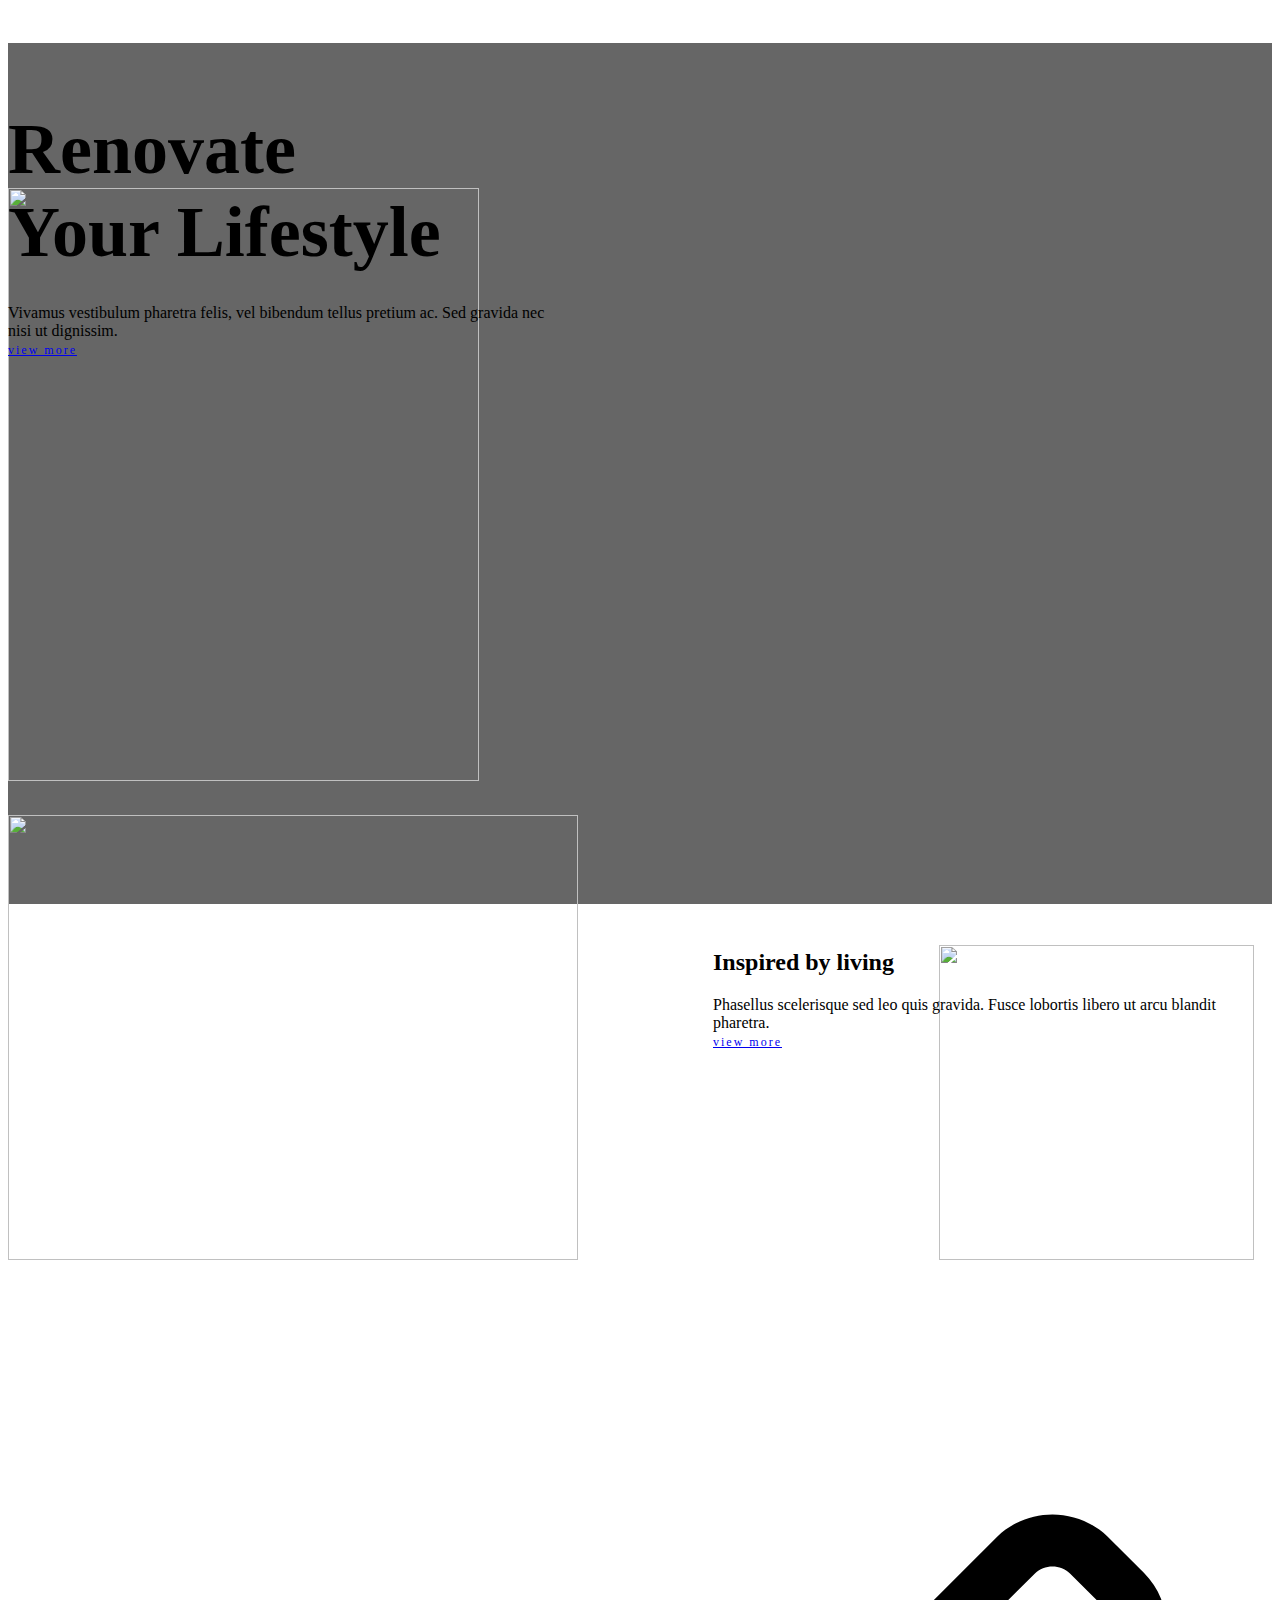
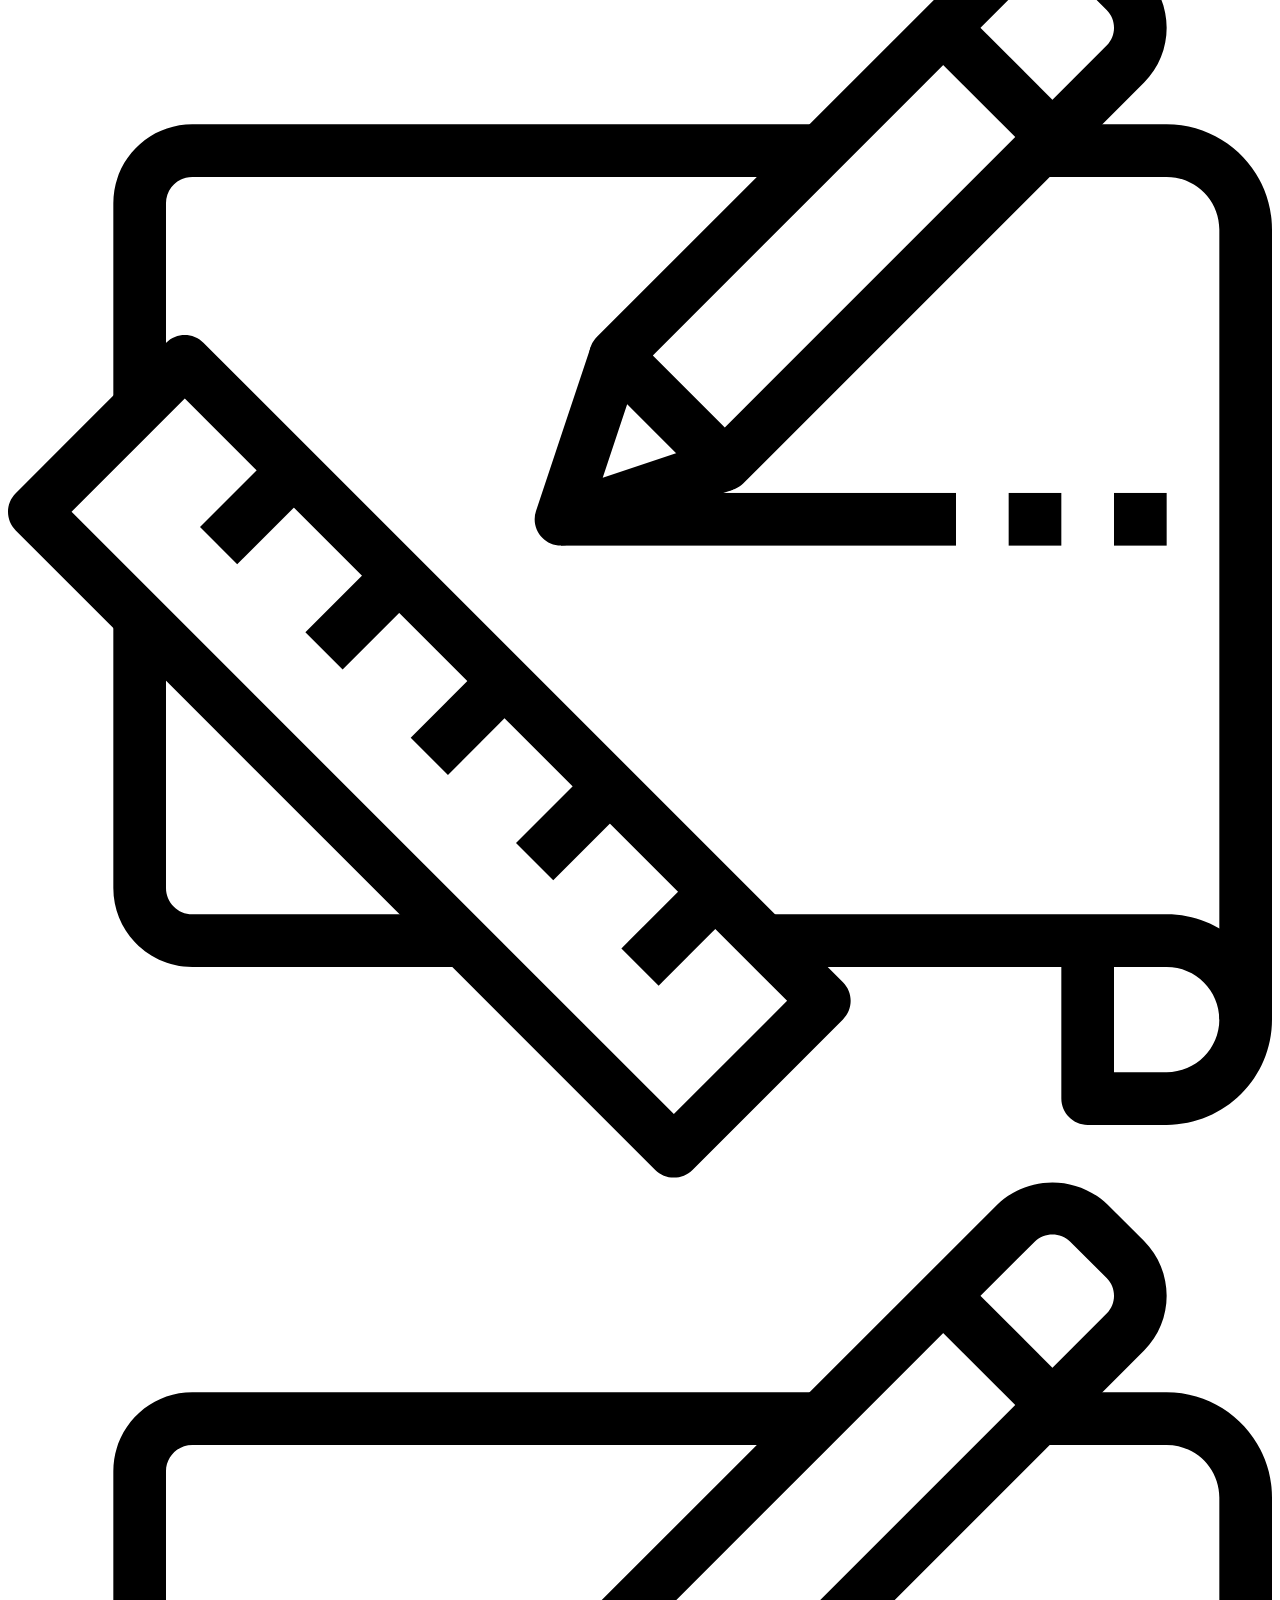
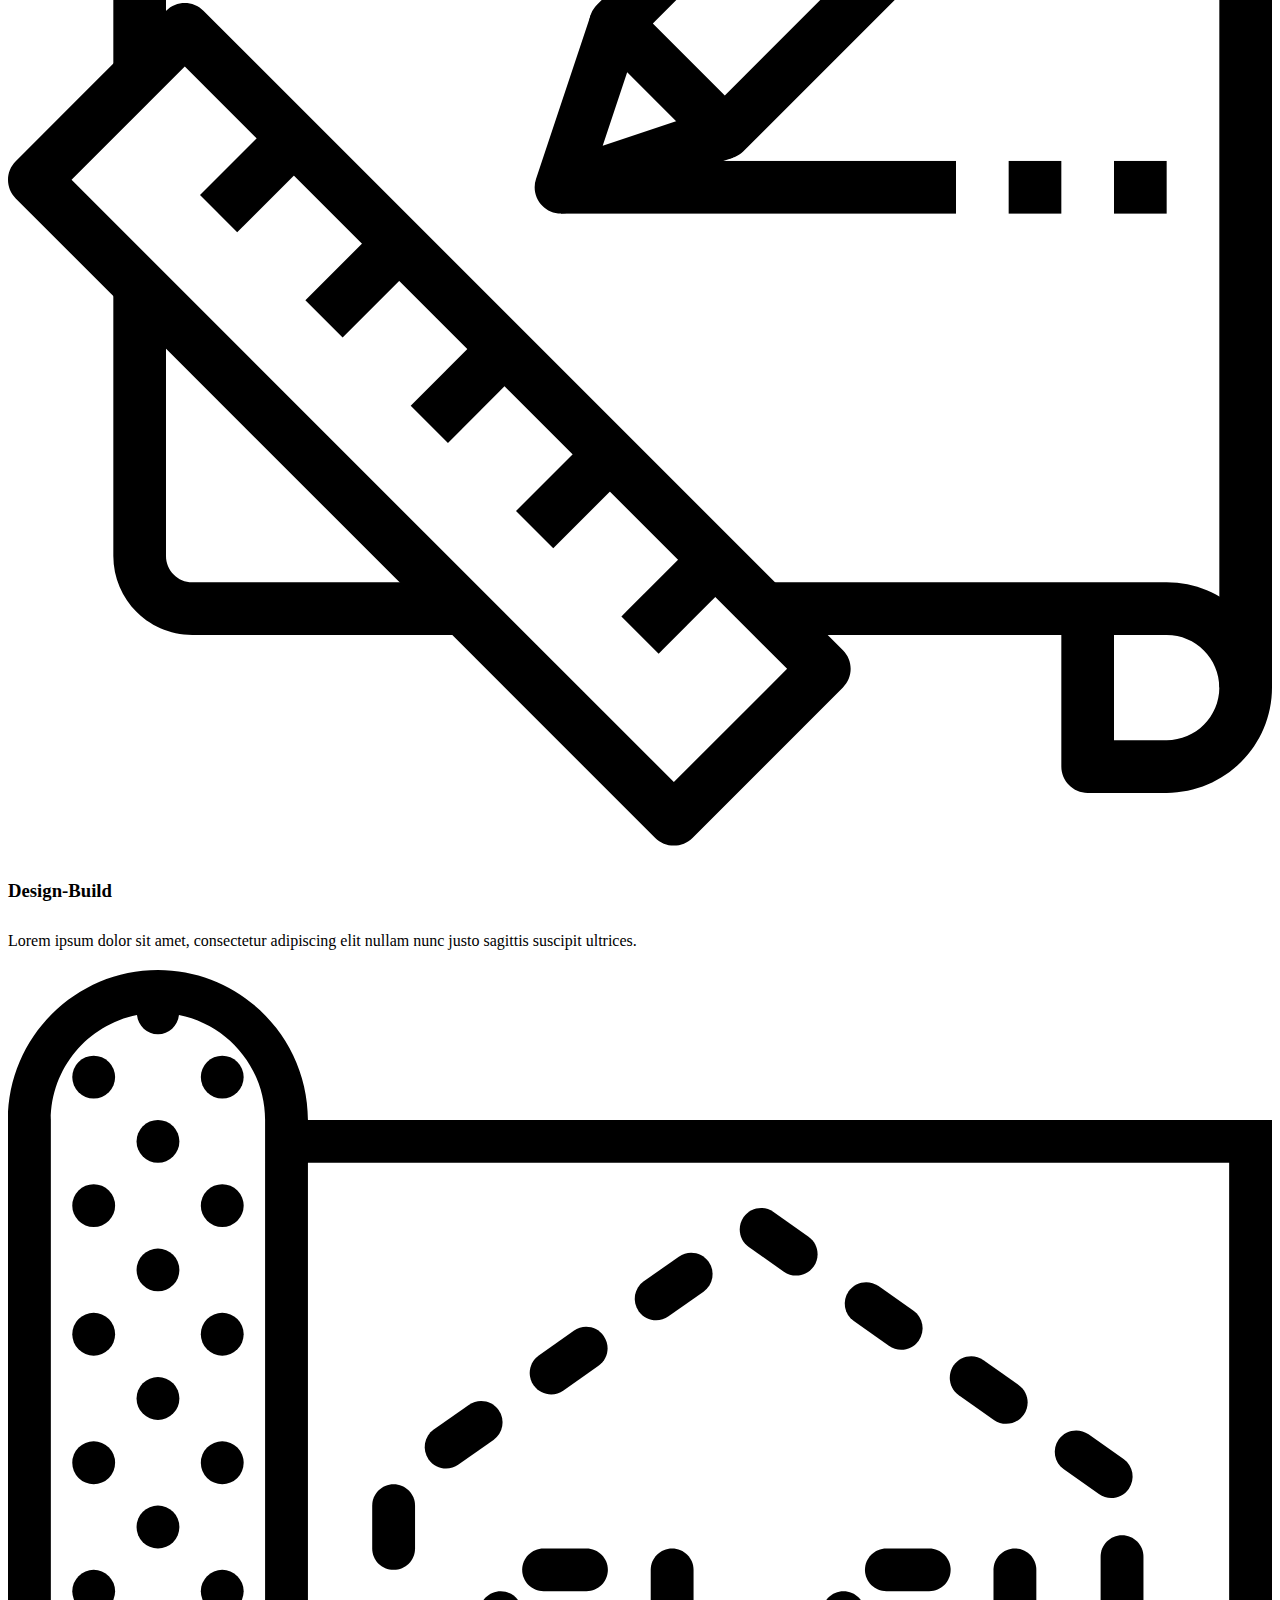
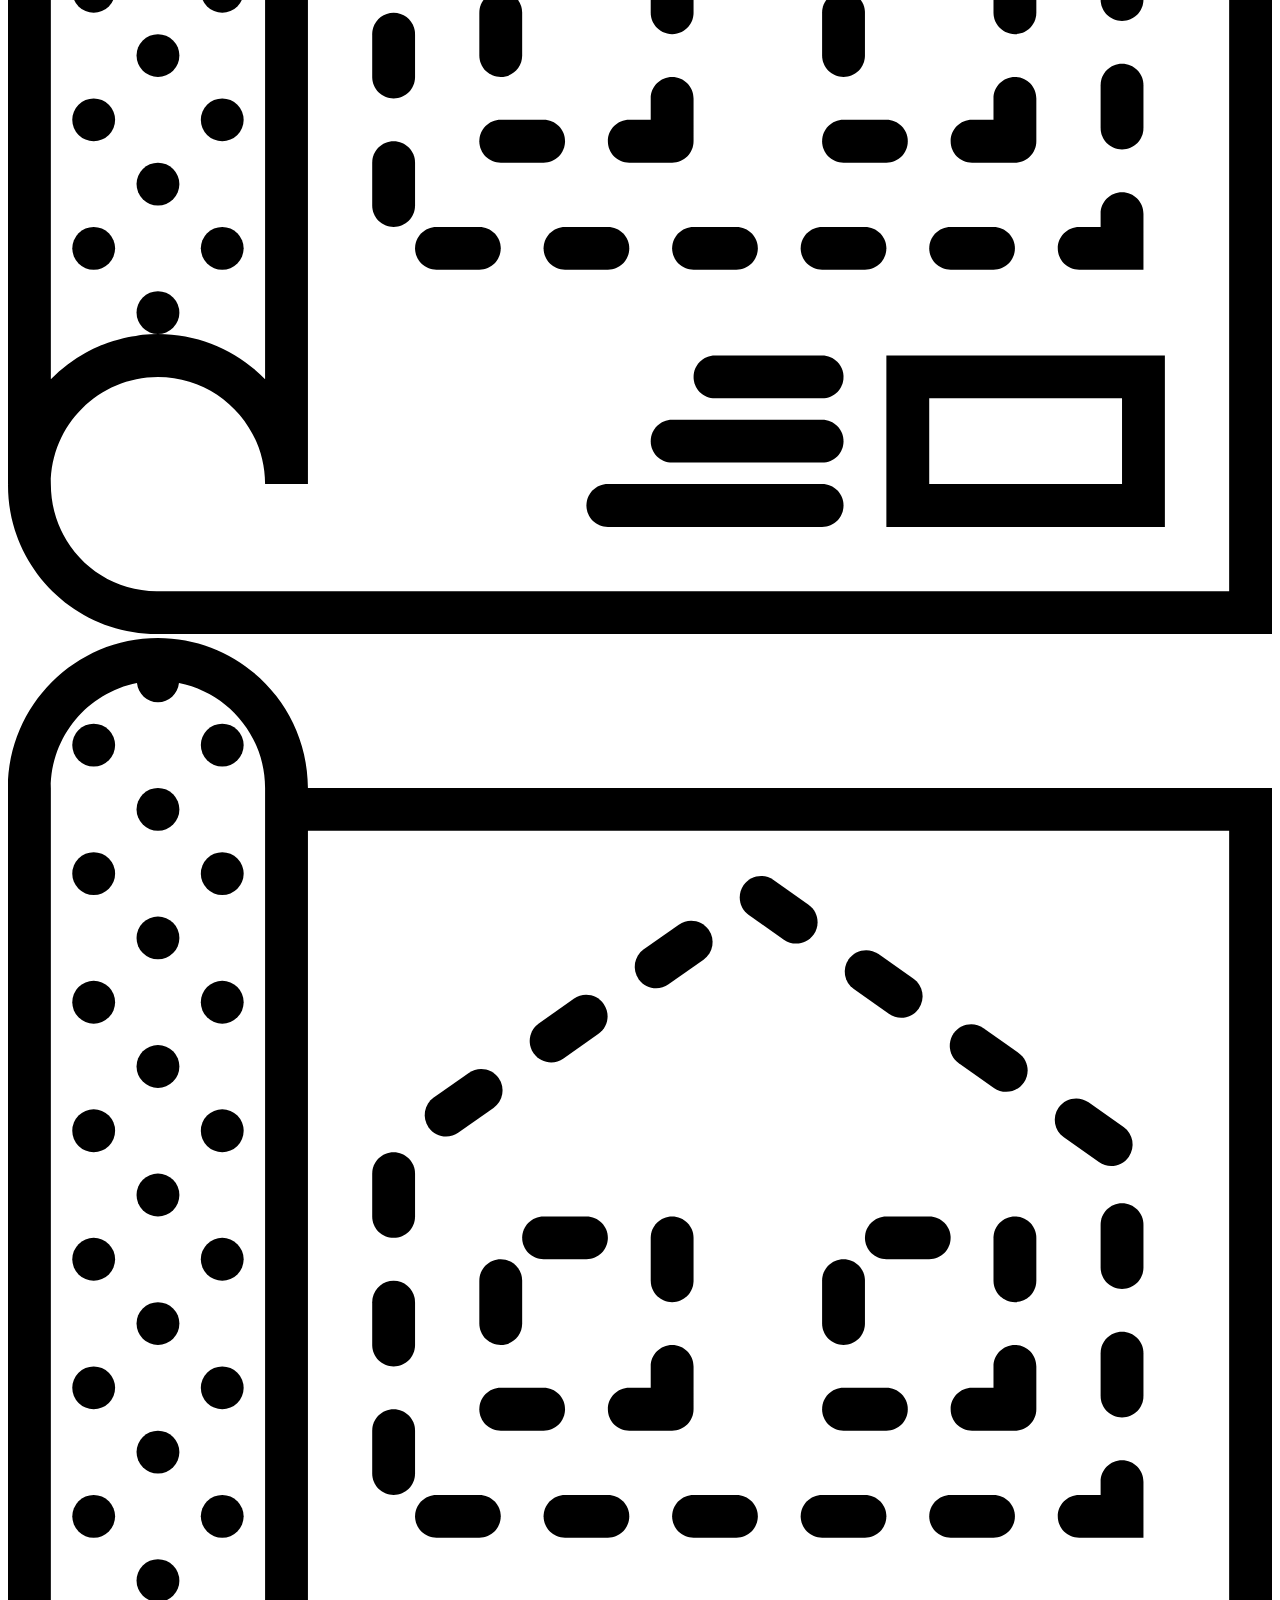
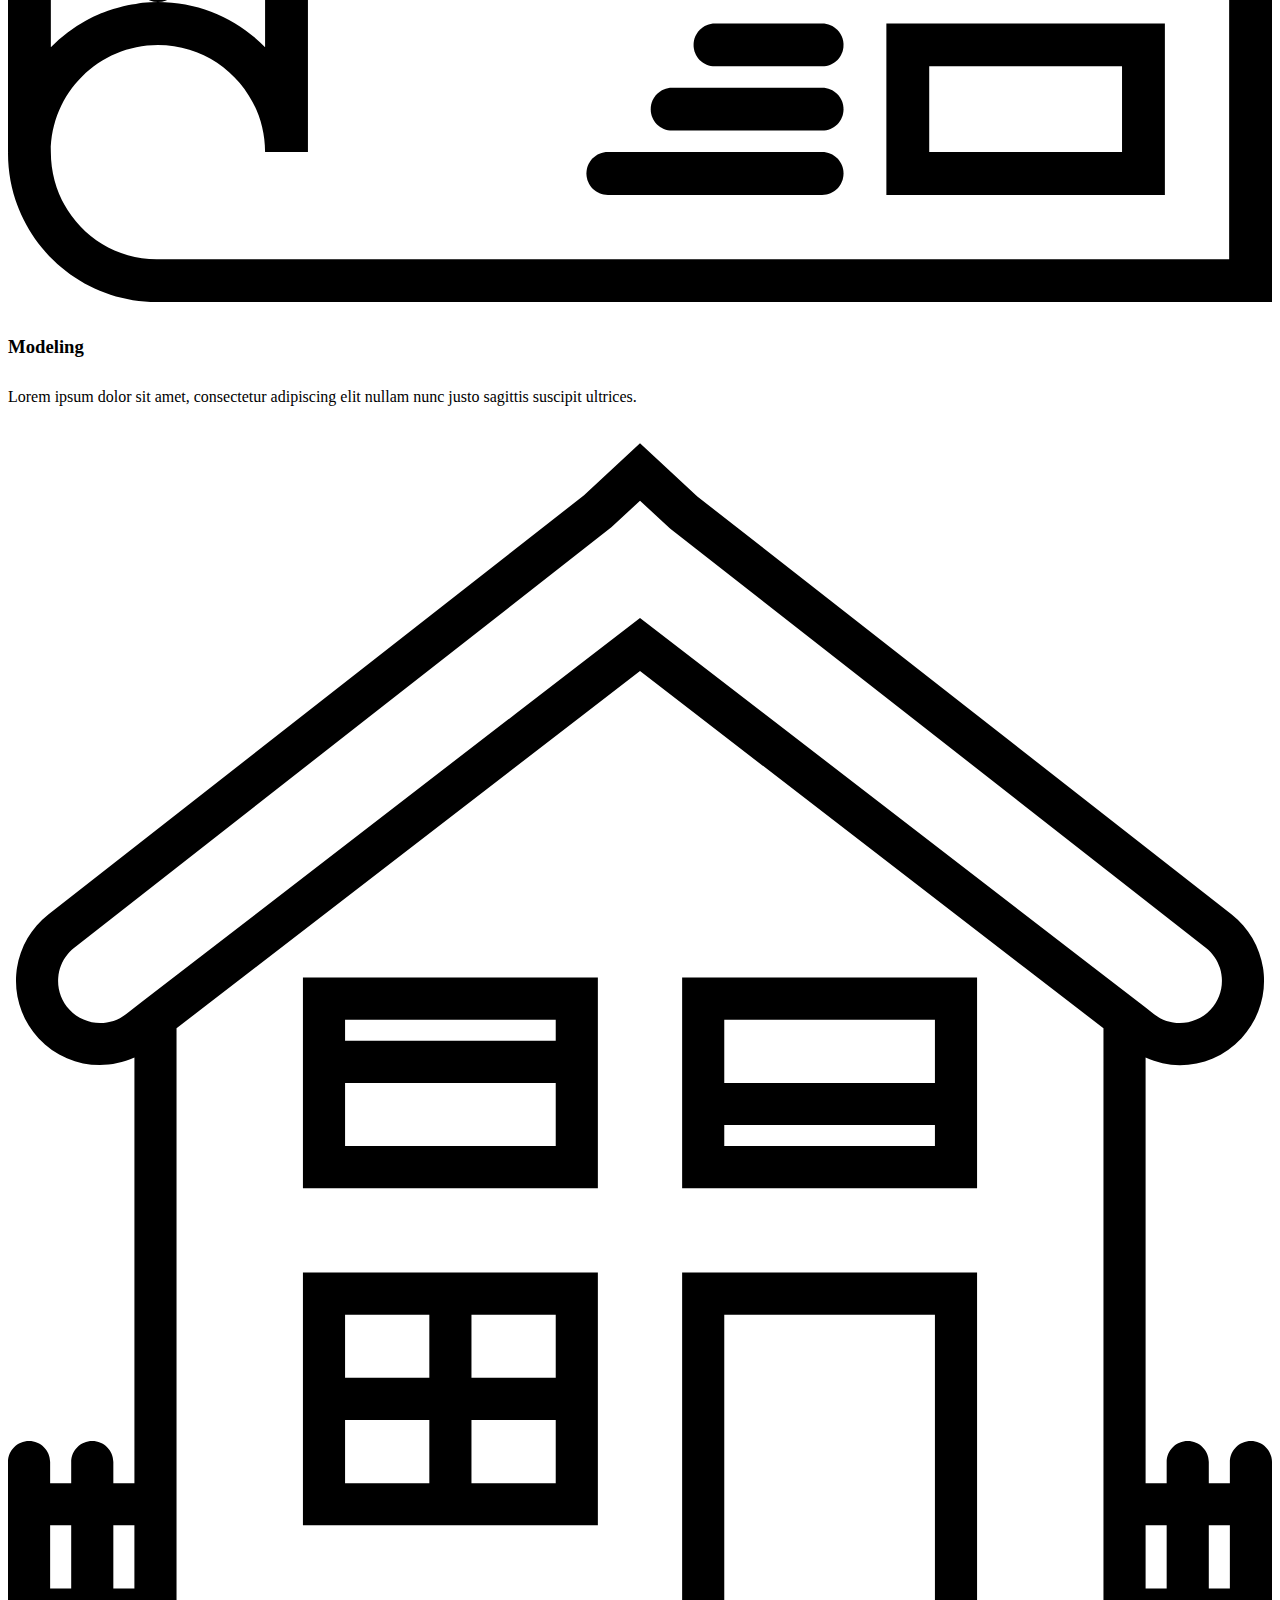
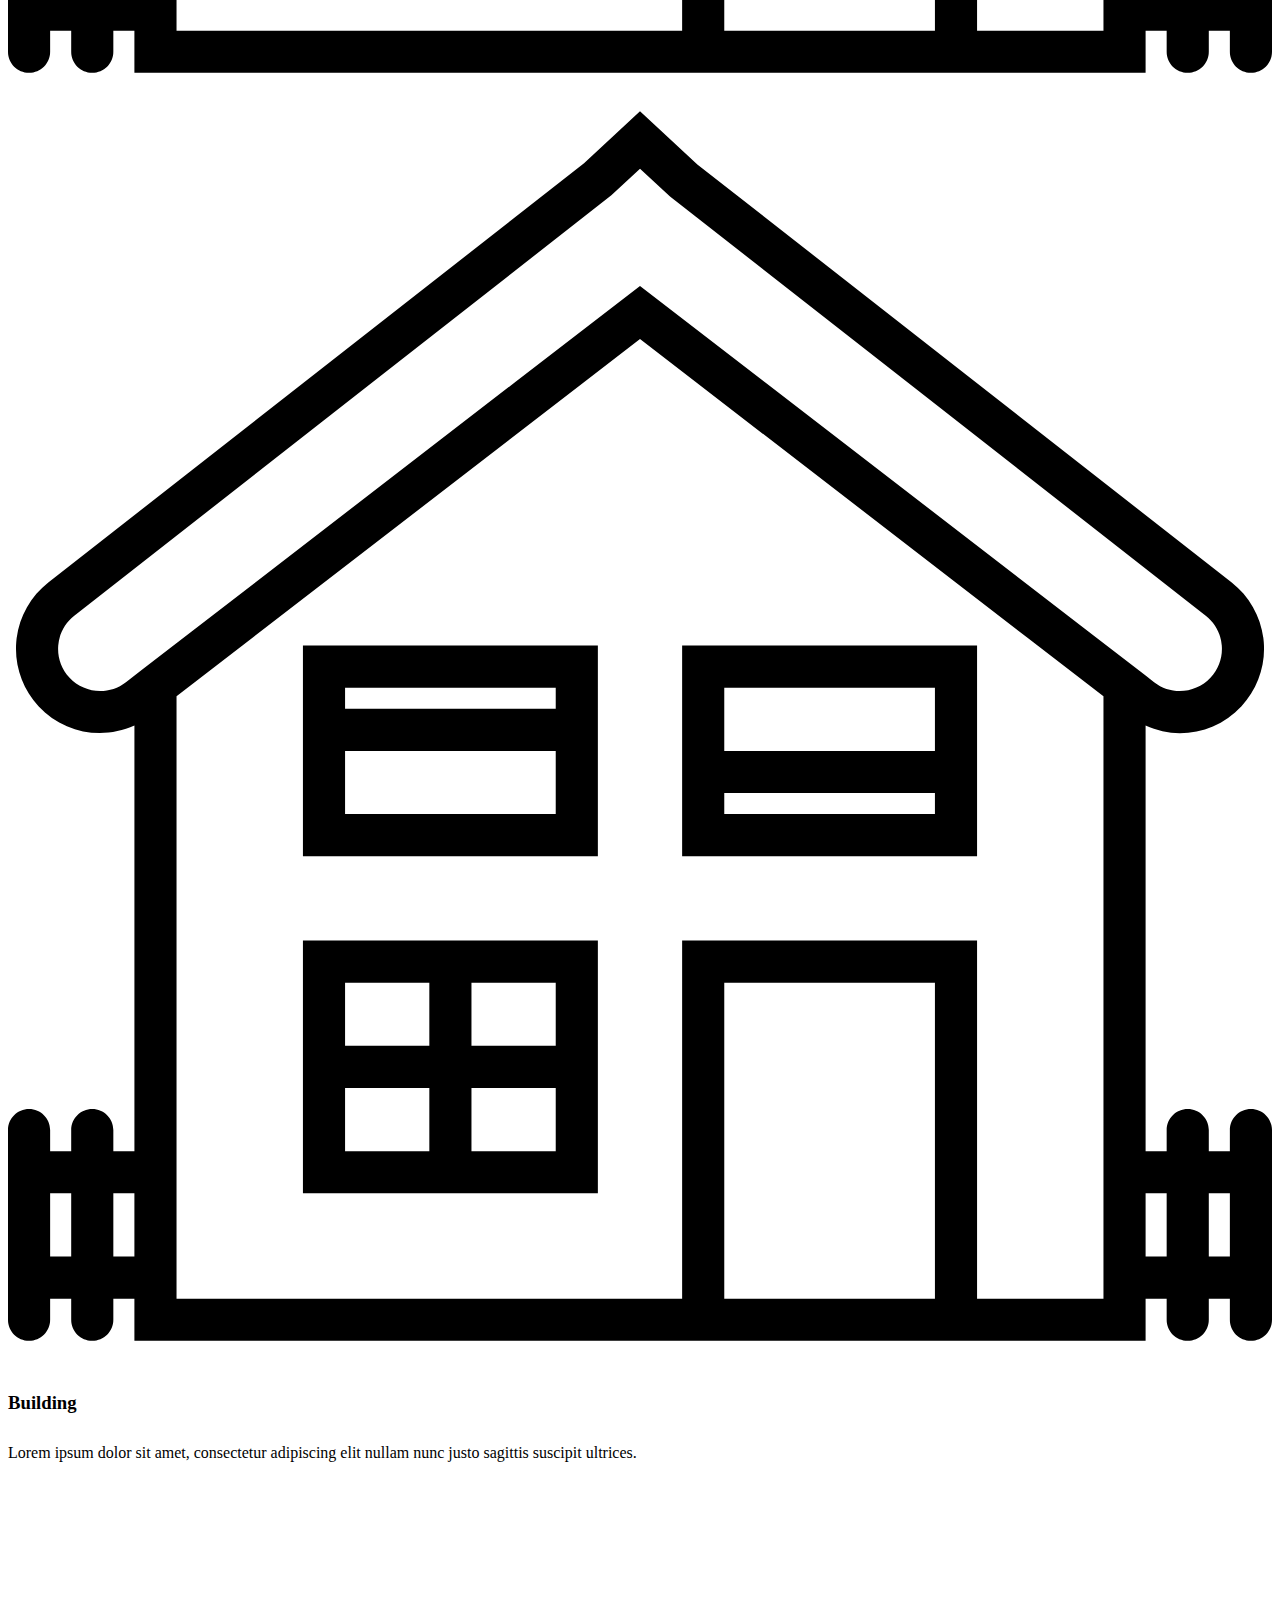
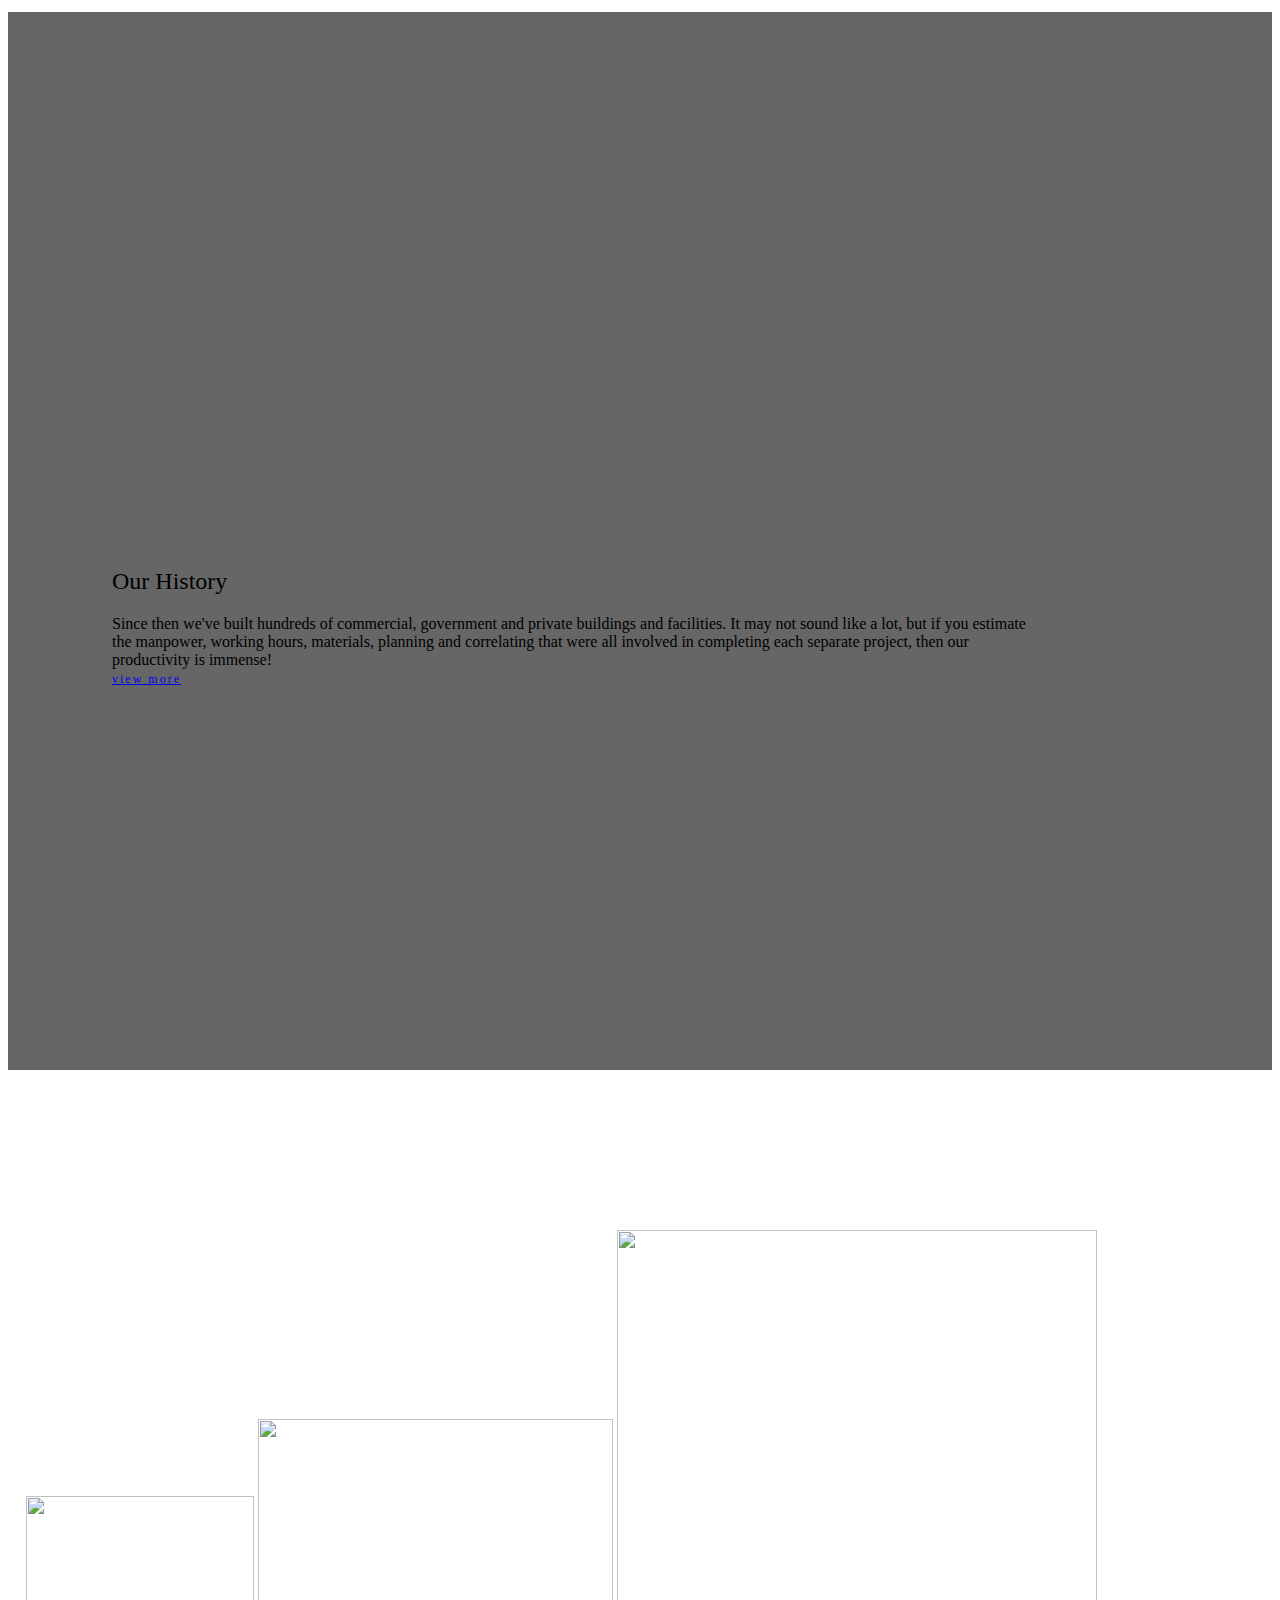
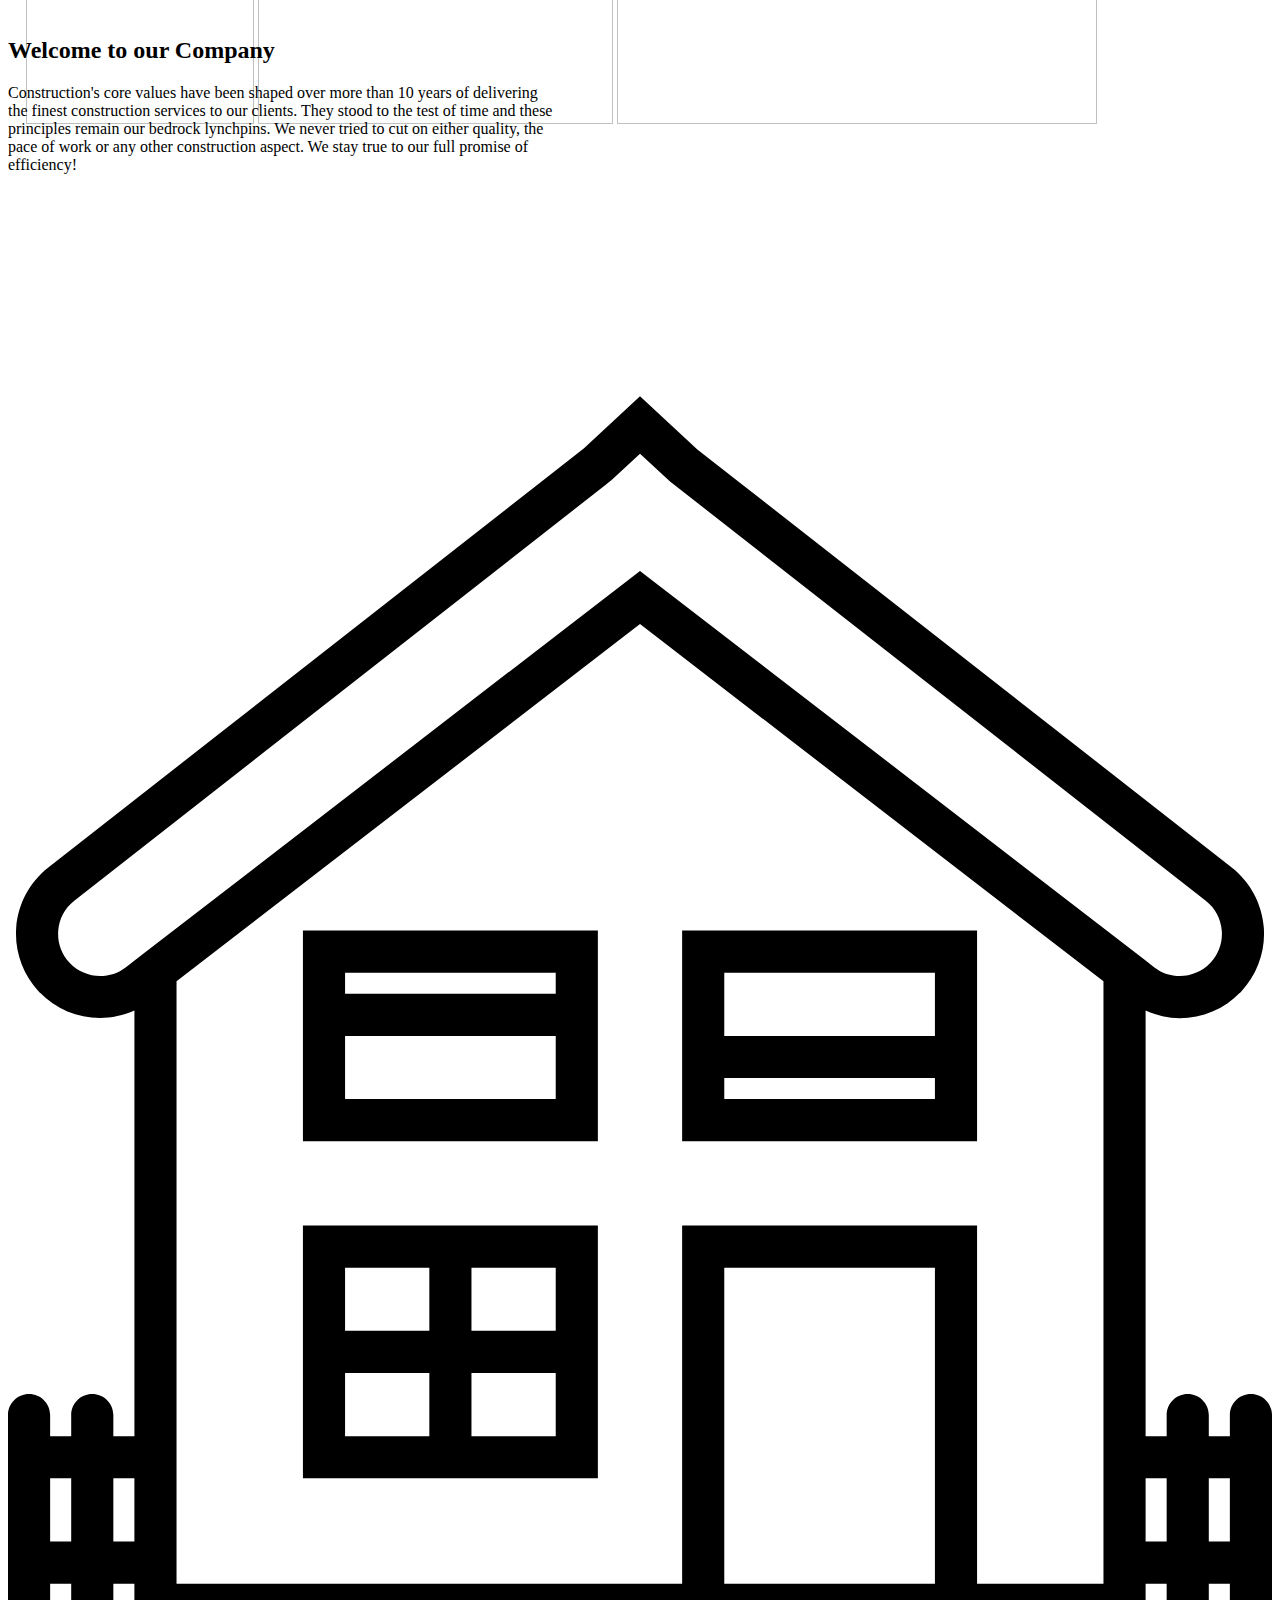
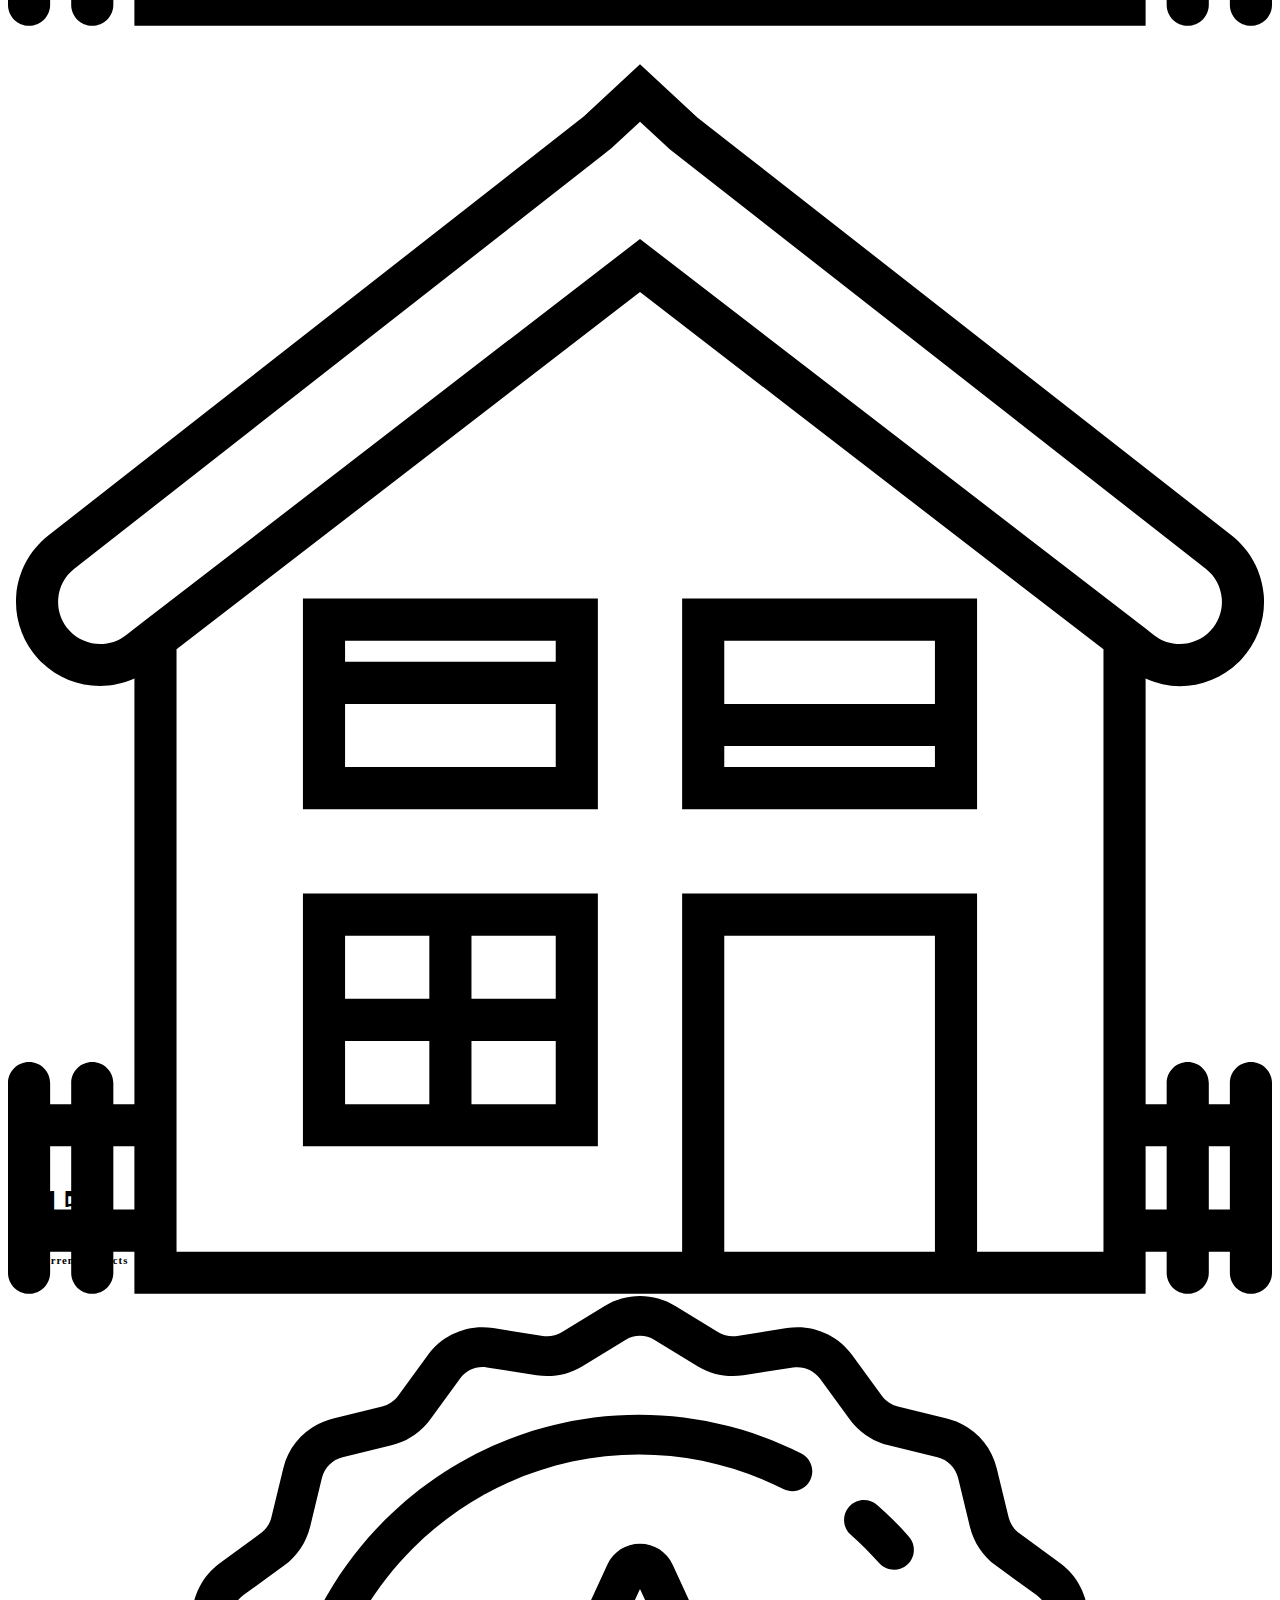
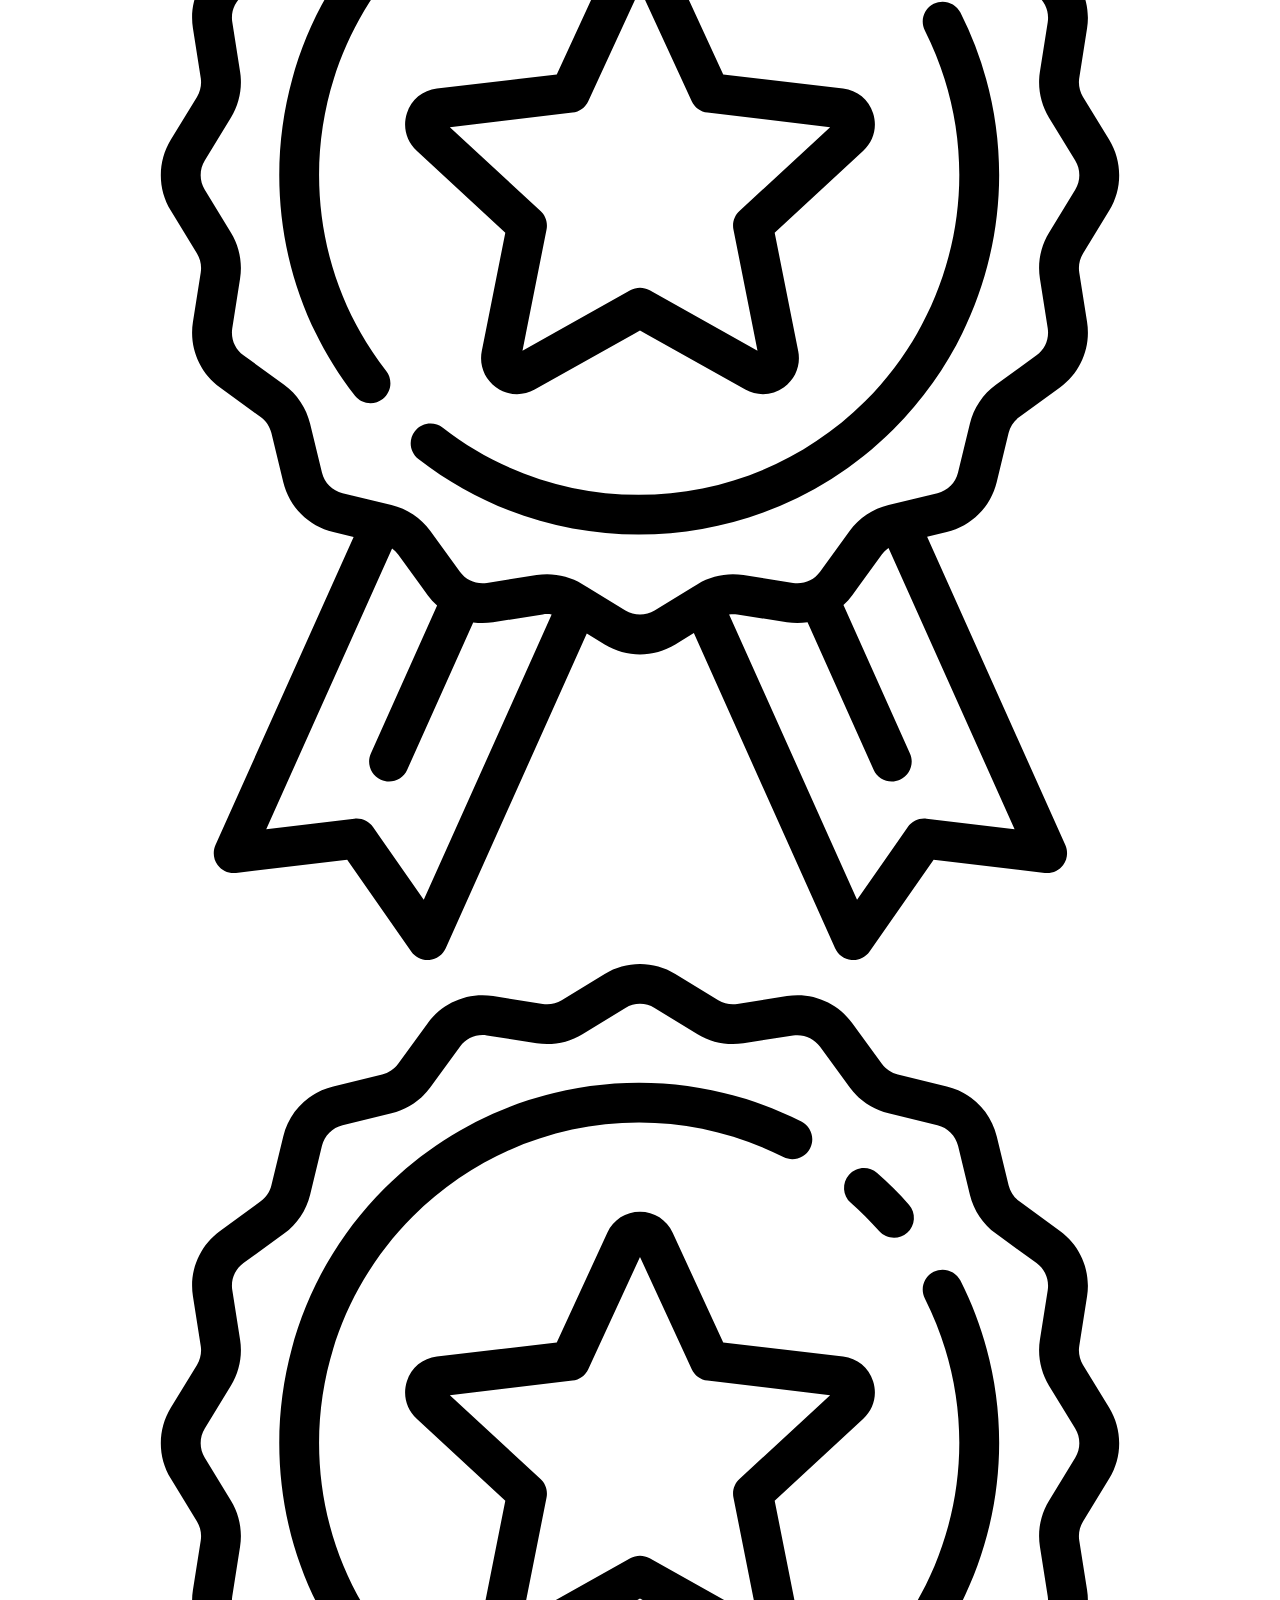
==== commit 6f9b8d56: "move to netlify" ====
--- a/body.html
+++ b/body.html
@@ -8,9 +8,9 @@
     <meta name="description" content="">
     <meta name="page_type" content="np-template-header-footer-from-plugin">
     <title>Page</title>
-    <link rel="stylesheet" href="body.css" media="screen">
-    <script class="u-script" type="text/javascript" src="jquery-1.9.1.min.js" defer=""></script>
-    <script class="u-script" type="text/javascript" src="//cccapp.nicepage.com/b1aafe7bcbc31301c05ec52330da8f331d18e720/nicepage.js" defer=""></script>
+<!--    <link rel="stylesheet" href="body2.css" media="screen">-->
+    <script class="u-script" type="text/javascript" src="https://cdnjs.cloudflare.com/ajax/libs/jquery/1.9.1/jquery.min.js" defer=""></script>
+<!--    <script class="u-script" type="text/javascript" src="//cccapp.nicepage.com/b1aafe7bcbc31301c05ec52330da8f331d18e720/nicepage.js" defer=""></script>-->
     <link id="u-google-font" rel="stylesheet" href="https://fonts.googleapis.com/css?family=Roboto+Condensed:300,300i,400,400i,700,700i|Roboto:100,100i,300,300i,400,400i,500,500i,700,700i,900,900i|heading-font|text-font">
     <style class="u-style">.u-section-1 {background-image: linear-gradient(0deg, rgba(0, 0, 0, 0.6), rgba(0, 0, 0, 0.6)), url("//images01.nicepage.com/b6/45/b645fcd2a5b5047b27c73533f191d2bb.jpeg"); background-position: 50% 50%}
     .u-section-1 .u-sheet-1 {min-height: 839px; margin-top: 0; margin-bottom: 0}
--- a/body2.css
+++ b/body2.css
@@ -0,0 +1,25073 @@
+/*begin-commonstyles animate*/@charset "UTF-8";
+
+/*!
+ * animate.css -http://daneden.me/animate
+ * Version - 3.7.0
+ * Licensed under the MIT license - http://opensource.org/licenses/MIT
+ *
+ * Copyright (c) 2018 Daniel Eden
+ */
+
+@-webkit-keyframes bounce {
+    from,
+    20%,
+    53%,
+    80%,
+    to {
+        -webkit-animation-timing-function: cubic-bezier(0.215, 0.61, 0.355, 1);
+        animation-timing-function: cubic-bezier(0.215, 0.61, 0.355, 1);
+        -webkit-transform: translate3d(0, 0, 0);
+        transform: translate3d(0, 0, 0);
+    }
+
+    40%,
+    43% {
+        -webkit-animation-timing-function: cubic-bezier(0.755, 0.05, 0.855, 0.06);
+        animation-timing-function: cubic-bezier(0.755, 0.05, 0.855, 0.06);
+        -webkit-transform: translate3d(0, -30px, 0);
+        transform: translate3d(0, -30px, 0);
+    }
+
+    70% {
+        -webkit-animation-timing-function: cubic-bezier(0.755, 0.05, 0.855, 0.06);
+        animation-timing-function: cubic-bezier(0.755, 0.05, 0.855, 0.06);
+        -webkit-transform: translate3d(0, -15px, 0);
+        transform: translate3d(0, -15px, 0);
+    }
+
+    90% {
+        -webkit-transform: translate3d(0, -4px, 0);
+        transform: translate3d(0, -4px, 0);
+    }
+}
+
+@keyframes bounce {
+    from,
+    20%,
+    53%,
+    80%,
+    to {
+        -webkit-animation-timing-function: cubic-bezier(0.215, 0.61, 0.355, 1);
+        animation-timing-function: cubic-bezier(0.215, 0.61, 0.355, 1);
+        -webkit-transform: translate3d(0, 0, 0);
+        transform: translate3d(0, 0, 0);
+    }
+
+    40%,
+    43% {
+        -webkit-animation-timing-function: cubic-bezier(0.755, 0.05, 0.855, 0.06);
+        animation-timing-function: cubic-bezier(0.755, 0.05, 0.855, 0.06);
+        -webkit-transform: translate3d(0, -30px, 0);
+        transform: translate3d(0, -30px, 0);
+    }
+
+    70% {
+        -webkit-animation-timing-function: cubic-bezier(0.755, 0.05, 0.855, 0.06);
+        animation-timing-function: cubic-bezier(0.755, 0.05, 0.855, 0.06);
+        -webkit-transform: translate3d(0, -15px, 0);
+        transform: translate3d(0, -15px, 0);
+    }
+
+    90% {
+        -webkit-transform: translate3d(0, -4px, 0);
+        transform: translate3d(0, -4px, 0);
+    }
+}
+
+.bounce {
+    -webkit-animation-name: bounce;
+    animation-name: bounce;
+    -webkit-transform-origin: center bottom;
+    transform-origin: center bottom;
+}
+
+@-webkit-keyframes flash {
+    from,
+    50%,
+    to {
+        opacity: 1;
+    }
+
+    25%,
+    75% {
+        opacity: 0;
+    }
+}
+
+@keyframes flash {
+    from,
+    50%,
+    to {
+        opacity: 1;
+    }
+
+    25%,
+    75% {
+        opacity: 0;
+    }
+}
+
+.flash {
+    -webkit-animation-name: flash;
+    animation-name: flash;
+}
+
+/* originally authored by Nick Pettit - https://github.com/nickpettit/glide */
+
+@-webkit-keyframes pulse {
+    from {
+        -webkit-transform: scale3d(1, 1, 1);
+        transform: scale3d(1, 1, 1);
+    }
+
+    50% {
+        -webkit-transform: scale3d(1.05, 1.05, 1.05);
+        transform: scale3d(1.05, 1.05, 1.05);
+    }
+
+    to {
+        -webkit-transform: scale3d(1, 1, 1);
+        transform: scale3d(1, 1, 1);
+    }
+}
+
+@keyframes pulse {
+    from {
+        -webkit-transform: scale3d(1, 1, 1);
+        transform: scale3d(1, 1, 1);
+    }
+
+    50% {
+        -webkit-transform: scale3d(1.05, 1.05, 1.05);
+        transform: scale3d(1.05, 1.05, 1.05);
+    }
+
+    to {
+        -webkit-transform: scale3d(1, 1, 1);
+        transform: scale3d(1, 1, 1);
+    }
+}
+
+.pulse {
+    -webkit-animation-name: pulse;
+    animation-name: pulse;
+}
+
+@-webkit-keyframes rubberBand {
+    from {
+        -webkit-transform: scale3d(1, 1, 1);
+        transform: scale3d(1, 1, 1);
+    }
+
+    30% {
+        -webkit-transform: scale3d(1.25, 0.75, 1);
+        transform: scale3d(1.25, 0.75, 1);
+    }
+
+    40% {
+        -webkit-transform: scale3d(0.75, 1.25, 1);
+        transform: scale3d(0.75, 1.25, 1);
+    }
+
+    50% {
+        -webkit-transform: scale3d(1.15, 0.85, 1);
+        transform: scale3d(1.15, 0.85, 1);
+    }
+
+    65% {
+        -webkit-transform: scale3d(0.95, 1.05, 1);
+        transform: scale3d(0.95, 1.05, 1);
+    }
+
+    75% {
+        -webkit-transform: scale3d(1.05, 0.95, 1);
+        transform: scale3d(1.05, 0.95, 1);
+    }
+
+    to {
+        -webkit-transform: scale3d(1, 1, 1);
+        transform: scale3d(1, 1, 1);
+    }
+}
+
+@keyframes rubberBand {
+    from {
+        -webkit-transform: scale3d(1, 1, 1);
+        transform: scale3d(1, 1, 1);
+    }
+
+    30% {
+        -webkit-transform: scale3d(1.25, 0.75, 1);
+        transform: scale3d(1.25, 0.75, 1);
+    }
+
+    40% {
+        -webkit-transform: scale3d(0.75, 1.25, 1);
+        transform: scale3d(0.75, 1.25, 1);
+    }
+
+    50% {
+        -webkit-transform: scale3d(1.15, 0.85, 1);
+        transform: scale3d(1.15, 0.85, 1);
+    }
+
+    65% {
+        -webkit-transform: scale3d(0.95, 1.05, 1);
+        transform: scale3d(0.95, 1.05, 1);
+    }
+
+    75% {
+        -webkit-transform: scale3d(1.05, 0.95, 1);
+        transform: scale3d(1.05, 0.95, 1);
+    }
+
+    to {
+        -webkit-transform: scale3d(1, 1, 1);
+        transform: scale3d(1, 1, 1);
+    }
+}
+
+.rubberBand {
+    -webkit-animation-name: rubberBand;
+    animation-name: rubberBand;
+}
+
+@-webkit-keyframes shake {
+    from,
+    to {
+        -webkit-transform: translate3d(0, 0, 0);
+        transform: translate3d(0, 0, 0);
+    }
+
+    10%,
+    30%,
+    50%,
+    70%,
+    90% {
+        -webkit-transform: translate3d(-10px, 0, 0);
+        transform: translate3d(-10px, 0, 0);
+    }
+
+    20%,
+    40%,
+    60%,
+    80% {
+        -webkit-transform: translate3d(10px, 0, 0);
+        transform: translate3d(10px, 0, 0);
+    }
+}
+
+@keyframes shake {
+    from,
+    to {
+        -webkit-transform: translate3d(0, 0, 0);
+        transform: translate3d(0, 0, 0);
+    }
+
+    10%,
+    30%,
+    50%,
+    70%,
+    90% {
+        -webkit-transform: translate3d(-10px, 0, 0);
+        transform: translate3d(-10px, 0, 0);
+    }
+
+    20%,
+    40%,
+    60%,
+    80% {
+        -webkit-transform: translate3d(10px, 0, 0);
+        transform: translate3d(10px, 0, 0);
+    }
+}
+
+.shake {
+    -webkit-animation-name: shake;
+    animation-name: shake;
+}
+
+@-webkit-keyframes headShake {
+    0% {
+        -webkit-transform: translateX(0);
+        transform: translateX(0);
+    }
+
+    6.5% {
+        -webkit-transform: translateX(-6px) rotateY(-9deg);
+        transform: translateX(-6px) rotateY(-9deg);
+    }
+
+    18.5% {
+        -webkit-transform: translateX(5px) rotateY(7deg);
+        transform: translateX(5px) rotateY(7deg);
+    }
+
+    31.5% {
+        -webkit-transform: translateX(-3px) rotateY(-5deg);
+        transform: translateX(-3px) rotateY(-5deg);
+    }
+
+    43.5% {
+        -webkit-transform: translateX(2px) rotateY(3deg);
+        transform: translateX(2px) rotateY(3deg);
+    }
+
+    50% {
+        -webkit-transform: translateX(0);
+        transform: translateX(0);
+    }
+}
+
+@keyframes headShake {
+    0% {
+        -webkit-transform: translateX(0);
+        transform: translateX(0);
+    }
+
+    6.5% {
+        -webkit-transform: translateX(-6px) rotateY(-9deg);
+        transform: translateX(-6px) rotateY(-9deg);
+    }
+
+    18.5% {
+        -webkit-transform: translateX(5px) rotateY(7deg);
+        transform: translateX(5px) rotateY(7deg);
+    }
+
+    31.5% {
+        -webkit-transform: translateX(-3px) rotateY(-5deg);
+        transform: translateX(-3px) rotateY(-5deg);
+    }
+
+    43.5% {
+        -webkit-transform: translateX(2px) rotateY(3deg);
+        transform: translateX(2px) rotateY(3deg);
+    }
+
+    50% {
+        -webkit-transform: translateX(0);
+        transform: translateX(0);
+    }
+}
+
+.headShake {
+    -webkit-animation-timing-function: ease-in-out;
+    animation-timing-function: ease-in-out;
+    -webkit-animation-name: headShake;
+    animation-name: headShake;
+}
+
+@-webkit-keyframes swing {
+    20% {
+        -webkit-transform: rotate3d(0, 0, 1, 15deg);
+        transform: rotate3d(0, 0, 1, 15deg);
+    }
+
+    40% {
+        -webkit-transform: rotate3d(0, 0, 1, -10deg);
+        transform: rotate3d(0, 0, 1, -10deg);
+    }
+
+    60% {
+        -webkit-transform: rotate3d(0, 0, 1, 5deg);
+        transform: rotate3d(0, 0, 1, 5deg);
+    }
+
+    80% {
+        -webkit-transform: rotate3d(0, 0, 1, -5deg);
+        transform: rotate3d(0, 0, 1, -5deg);
+    }
+
+    to {
+        -webkit-transform: rotate3d(0, 0, 1, 0deg);
+        transform: rotate3d(0, 0, 1, 0deg);
+    }
+}
+
+@keyframes swing {
+    20% {
+        -webkit-transform: rotate3d(0, 0, 1, 15deg);
+        transform: rotate3d(0, 0, 1, 15deg);
+    }
+
+    40% {
+        -webkit-transform: rotate3d(0, 0, 1, -10deg);
+        transform: rotate3d(0, 0, 1, -10deg);
+    }
+
+    60% {
+        -webkit-transform: rotate3d(0, 0, 1, 5deg);
+        transform: rotate3d(0, 0, 1, 5deg);
+    }
+
+    80% {
+        -webkit-transform: rotate3d(0, 0, 1, -5deg);
+        transform: rotate3d(0, 0, 1, -5deg);
+    }
+
+    to {
+        -webkit-transform: rotate3d(0, 0, 1, 0deg);
+        transform: rotate3d(0, 0, 1, 0deg);
+    }
+}
+
+.swing {
+    -webkit-transform-origin: top center;
+    transform-origin: top center;
+    -webkit-animation-name: swing;
+    animation-name: swing;
+}
+
+@-webkit-keyframes tada {
+    from {
+        -webkit-transform: scale3d(1, 1, 1);
+        transform: scale3d(1, 1, 1);
+    }
+
+    10%,
+    20% {
+        -webkit-transform: scale3d(0.9, 0.9, 0.9) rotate3d(0, 0, 1, -3deg);
+        transform: scale3d(0.9, 0.9, 0.9) rotate3d(0, 0, 1, -3deg);
+    }
+
+    30%,
+    50%,
+    70%,
+    90% {
+        -webkit-transform: scale3d(1.1, 1.1, 1.1) rotate3d(0, 0, 1, 3deg);
+        transform: scale3d(1.1, 1.1, 1.1) rotate3d(0, 0, 1, 3deg);
+    }
+
+    40%,
+    60%,
+    80% {
+        -webkit-transform: scale3d(1.1, 1.1, 1.1) rotate3d(0, 0, 1, -3deg);
+        transform: scale3d(1.1, 1.1, 1.1) rotate3d(0, 0, 1, -3deg);
+    }
+
+    to {
+        -webkit-transform: scale3d(1, 1, 1);
+        transform: scale3d(1, 1, 1);
+    }
+}
+
+@keyframes tada {
+    from {
+        -webkit-transform: scale3d(1, 1, 1);
+        transform: scale3d(1, 1, 1);
+    }
+
+    10%,
+    20% {
+        -webkit-transform: scale3d(0.9, 0.9, 0.9) rotate3d(0, 0, 1, -3deg);
+        transform: scale3d(0.9, 0.9, 0.9) rotate3d(0, 0, 1, -3deg);
+    }
+
+    30%,
+    50%,
+    70%,
+    90% {
+        -webkit-transform: scale3d(1.1, 1.1, 1.1) rotate3d(0, 0, 1, 3deg);
+        transform: scale3d(1.1, 1.1, 1.1) rotate3d(0, 0, 1, 3deg);
+    }
+
+    40%,
+    60%,
+    80% {
+        -webkit-transform: scale3d(1.1, 1.1, 1.1) rotate3d(0, 0, 1, -3deg);
+        transform: scale3d(1.1, 1.1, 1.1) rotate3d(0, 0, 1, -3deg);
+    }
+
+    to {
+        -webkit-transform: scale3d(1, 1, 1);
+        transform: scale3d(1, 1, 1);
+    }
+}
+
+.tada {
+    -webkit-animation-name: tada;
+    animation-name: tada;
+}
+
+/* originally authored by Nick Pettit - https://github.com/nickpettit/glide */
+
+@-webkit-keyframes wobble {
+    from {
+        -webkit-transform: translate3d(0, 0, 0);
+        transform: translate3d(0, 0, 0);
+    }
+
+    15% {
+        -webkit-transform: translate3d(-25%, 0, 0) rotate3d(0, 0, 1, -5deg);
+        transform: translate3d(-25%, 0, 0) rotate3d(0, 0, 1, -5deg);
+    }
+
+    30% {
+        -webkit-transform: translate3d(20%, 0, 0) rotate3d(0, 0, 1, 3deg);
+        transform: translate3d(20%, 0, 0) rotate3d(0, 0, 1, 3deg);
+    }
+
+    45% {
+        -webkit-transform: translate3d(-15%, 0, 0) rotate3d(0, 0, 1, -3deg);
+        transform: translate3d(-15%, 0, 0) rotate3d(0, 0, 1, -3deg);
+    }
+
+    60% {
+        -webkit-transform: translate3d(10%, 0, 0) rotate3d(0, 0, 1, 2deg);
+        transform: translate3d(10%, 0, 0) rotate3d(0, 0, 1, 2deg);
+    }
+
+    75% {
+        -webkit-transform: translate3d(-5%, 0, 0) rotate3d(0, 0, 1, -1deg);
+        transform: translate3d(-5%, 0, 0) rotate3d(0, 0, 1, -1deg);
+    }
+
+    to {
+        -webkit-transform: translate3d(0, 0, 0);
+        transform: translate3d(0, 0, 0);
+    }
+}
+
+@keyframes wobble {
+    from {
+        -webkit-transform: translate3d(0, 0, 0);
+        transform: translate3d(0, 0, 0);
+    }
+
+    15% {
+        -webkit-transform: translate3d(-25%, 0, 0) rotate3d(0, 0, 1, -5deg);
+        transform: translate3d(-25%, 0, 0) rotate3d(0, 0, 1, -5deg);
+    }
+
+    30% {
+        -webkit-transform: translate3d(20%, 0, 0) rotate3d(0, 0, 1, 3deg);
+        transform: translate3d(20%, 0, 0) rotate3d(0, 0, 1, 3deg);
+    }
+
+    45% {
+        -webkit-transform: translate3d(-15%, 0, 0) rotate3d(0, 0, 1, -3deg);
+        transform: translate3d(-15%, 0, 0) rotate3d(0, 0, 1, -3deg);
+    }
+
+    60% {
+        -webkit-transform: translate3d(10%, 0, 0) rotate3d(0, 0, 1, 2deg);
+        transform: translate3d(10%, 0, 0) rotate3d(0, 0, 1, 2deg);
+    }
+
+    75% {
+        -webkit-transform: translate3d(-5%, 0, 0) rotate3d(0, 0, 1, -1deg);
+        transform: translate3d(-5%, 0, 0) rotate3d(0, 0, 1, -1deg);
+    }
+
+    to {
+        -webkit-transform: translate3d(0, 0, 0);
+        transform: translate3d(0, 0, 0);
+    }
+}
+
+.wobble {
+    -webkit-animation-name: wobble;
+    animation-name: wobble;
+}
+
+@-webkit-keyframes jello {
+    from,
+    11.1%,
+    to {
+        -webkit-transform: translate3d(0, 0, 0);
+        transform: translate3d(0, 0, 0);
+    }
+
+    22.2% {
+        -webkit-transform: skewX(-12.5deg) skewY(-12.5deg);
+        transform: skewX(-12.5deg) skewY(-12.5deg);
+    }
+
+    33.3% {
+        -webkit-transform: skewX(6.25deg) skewY(6.25deg);
+        transform: skewX(6.25deg) skewY(6.25deg);
+    }
+
+    44.4% {
+        -webkit-transform: skewX(-3.125deg) skewY(-3.125deg);
+        transform: skewX(-3.125deg) skewY(-3.125deg);
+    }
+
+    55.5% {
+        -webkit-transform: skewX(1.5625deg) skewY(1.5625deg);
+        transform: skewX(1.5625deg) skewY(1.5625deg);
+    }
+
+    66.6% {
+        -webkit-transform: skewX(-0.78125deg) skewY(-0.78125deg);
+        transform: skewX(-0.78125deg) skewY(-0.78125deg);
+    }
+
+    77.7% {
+        -webkit-transform: skewX(0.390625deg) skewY(0.390625deg);
+        transform: skewX(0.390625deg) skewY(0.390625deg);
+    }
+
+    88.8% {
+        -webkit-transform: skewX(-0.1953125deg) skewY(-0.1953125deg);
+        transform: skewX(-0.1953125deg) skewY(-0.1953125deg);
+    }
+}
+
+@keyframes jello {
+    from,
+    11.1%,
+    to {
+        -webkit-transform: translate3d(0, 0, 0);
+        transform: translate3d(0, 0, 0);
+    }
+
+    22.2% {
+        -webkit-transform: skewX(-12.5deg) skewY(-12.5deg);
+        transform: skewX(-12.5deg) skewY(-12.5deg);
+    }
+
+    33.3% {
+        -webkit-transform: skewX(6.25deg) skewY(6.25deg);
+        transform: skewX(6.25deg) skewY(6.25deg);
+    }
+
+    44.4% {
+        -webkit-transform: skewX(-3.125deg) skewY(-3.125deg);
+        transform: skewX(-3.125deg) skewY(-3.125deg);
+    }
+
+    55.5% {
+        -webkit-transform: skewX(1.5625deg) skewY(1.5625deg);
+        transform: skewX(1.5625deg) skewY(1.5625deg);
+    }
+
+    66.6% {
+        -webkit-transform: skewX(-0.78125deg) skewY(-0.78125deg);
+        transform: skewX(-0.78125deg) skewY(-0.78125deg);
+    }
+
+    77.7% {
+        -webkit-transform: skewX(0.390625deg) skewY(0.390625deg);
+        transform: skewX(0.390625deg) skewY(0.390625deg);
+    }
+
+    88.8% {
+        -webkit-transform: skewX(-0.1953125deg) skewY(-0.1953125deg);
+        transform: skewX(-0.1953125deg) skewY(-0.1953125deg);
+    }
+}
+
+.jello {
+    -webkit-animation-name: jello;
+    animation-name: jello;
+    -webkit-transform-origin: center;
+    transform-origin: center;
+}
+
+@-webkit-keyframes heartBeat {
+    0% {
+        -webkit-transform: scale(1);
+        transform: scale(1);
+    }
+
+    14% {
+        -webkit-transform: scale(1.3);
+        transform: scale(1.3);
+    }
+
+    28% {
+        -webkit-transform: scale(1);
+        transform: scale(1);
+    }
+
+    42% {
+        -webkit-transform: scale(1.3);
+        transform: scale(1.3);
+    }
+
+    70% {
+        -webkit-transform: scale(1);
+        transform: scale(1);
+    }
+}
+
+@keyframes heartBeat {
+    0% {
+        -webkit-transform: scale(1);
+        transform: scale(1);
+    }
+
+    14% {
+        -webkit-transform: scale(1.3);
+        transform: scale(1.3);
+    }
+
+    28% {
+        -webkit-transform: scale(1);
+        transform: scale(1);
+    }
+
+    42% {
+        -webkit-transform: scale(1.3);
+        transform: scale(1.3);
+    }
+
+    70% {
+        -webkit-transform: scale(1);
+        transform: scale(1);
+    }
+}
+
+.heartBeat {
+    -webkit-animation-name: heartBeat;
+    animation-name: heartBeat;
+    -webkit-animation-duration: 1.3s;
+    animation-duration: 1.3s;
+    -webkit-animation-timing-function: ease-in-out;
+    animation-timing-function: ease-in-out;
+}
+
+@-webkit-keyframes bounceIn {
+    from,
+    20%,
+    40%,
+    60%,
+    80%,
+    to {
+        -webkit-animation-timing-function: cubic-bezier(0.215, 0.61, 0.355, 1);
+        animation-timing-function: cubic-bezier(0.215, 0.61, 0.355, 1);
+    }
+
+    0% {
+        opacity: 0;
+        -webkit-transform: scale3d(0.3, 0.3, 0.3);
+        transform: scale3d(0.3, 0.3, 0.3);
+    }
+
+    20% {
+        -webkit-transform: scale3d(1.1, 1.1, 1.1);
+        transform: scale3d(1.1, 1.1, 1.1);
+    }
+
+    40% {
+        -webkit-transform: scale3d(0.9, 0.9, 0.9);
+        transform: scale3d(0.9, 0.9, 0.9);
+    }
+
+    60% {
+        opacity: 1;
+        -webkit-transform: scale3d(1.03, 1.03, 1.03);
+        transform: scale3d(1.03, 1.03, 1.03);
+    }
+
+    80% {
+        -webkit-transform: scale3d(0.97, 0.97, 0.97);
+        transform: scale3d(0.97, 0.97, 0.97);
+    }
+
+    to {
+        opacity: 1;
+        -webkit-transform: scale3d(1, 1, 1);
+        transform: scale3d(1, 1, 1);
+    }
+}
+
+@keyframes bounceIn {
+    from,
+    20%,
+    40%,
+    60%,
+    80%,
+    to {
+        -webkit-animation-timing-function: cubic-bezier(0.215, 0.61, 0.355, 1);
+        animation-timing-function: cubic-bezier(0.215, 0.61, 0.355, 1);
+    }
+
+    0% {
+        opacity: 0;
+        -webkit-transform: scale3d(0.3, 0.3, 0.3);
+        transform: scale3d(0.3, 0.3, 0.3);
+    }
+
+    20% {
+        -webkit-transform: scale3d(1.1, 1.1, 1.1);
+        transform: scale3d(1.1, 1.1, 1.1);
+    }
+
+    40% {
+        -webkit-transform: scale3d(0.9, 0.9, 0.9);
+        transform: scale3d(0.9, 0.9, 0.9);
+    }
+
+    60% {
+        opacity: 1;
+        -webkit-transform: scale3d(1.03, 1.03, 1.03);
+        transform: scale3d(1.03, 1.03, 1.03);
+    }
+
+    80% {
+        -webkit-transform: scale3d(0.97, 0.97, 0.97);
+        transform: scale3d(0.97, 0.97, 0.97);
+    }
+
+    to {
+        opacity: 1;
+        -webkit-transform: scale3d(1, 1, 1);
+        transform: scale3d(1, 1, 1);
+    }
+}
+
+.bounceIn {
+    -webkit-animation-duration: 0.75s;
+    animation-duration: 0.75s;
+    -webkit-animation-name: bounceIn;
+    animation-name: bounceIn;
+}
+
+@-webkit-keyframes bounceInDown {
+    from,
+    60%,
+    75%,
+    90%,
+    to {
+        -webkit-animation-timing-function: cubic-bezier(0.215, 0.61, 0.355, 1);
+        animation-timing-function: cubic-bezier(0.215, 0.61, 0.355, 1);
+    }
+
+    0% {
+        opacity: 0;
+        -webkit-transform: translate3d(0, -3000px, 0);
+        transform: translate3d(0, -3000px, 0);
+    }
+
+    60% {
+        opacity: 1;
+        -webkit-transform: translate3d(0, 25px, 0);
+        transform: translate3d(0, 25px, 0);
+    }
+
+    75% {
+        -webkit-transform: translate3d(0, -10px, 0);
+        transform: translate3d(0, -10px, 0);
+    }
+
+    90% {
+        -webkit-transform: translate3d(0, 5px, 0);
+        transform: translate3d(0, 5px, 0);
+    }
+
+    to {
+        -webkit-transform: translate3d(0, 0, 0);
+        transform: translate3d(0, 0, 0);
+    }
+}
+
+@keyframes bounceInDown {
+    from,
+    60%,
+    75%,
+    90%,
+    to {
+        -webkit-animation-timing-function: cubic-bezier(0.215, 0.61, 0.355, 1);
+        animation-timing-function: cubic-bezier(0.215, 0.61, 0.355, 1);
+    }
+
+    0% {
+        opacity: 0;
+        -webkit-transform: translate3d(0, -3000px, 0);
+        transform: translate3d(0, -3000px, 0);
+    }
+
+    60% {
+        opacity: 1;
+        -webkit-transform: translate3d(0, 25px, 0);
+        transform: translate3d(0, 25px, 0);
+    }
+
+    75% {
+        -webkit-transform: translate3d(0, -10px, 0);
+        transform: translate3d(0, -10px, 0);
+    }
+
+    90% {
+        -webkit-transform: translate3d(0, 5px, 0);
+        transform: translate3d(0, 5px, 0);
+    }
+
+    to {
+        -webkit-transform: translate3d(0, 0, 0);
+        transform: translate3d(0, 0, 0);
+    }
+}
+
+.bounceInDown {
+    -webkit-animation-name: bounceInDown;
+    animation-name: bounceInDown;
+}
+
+@-webkit-keyframes bounceInLeft {
+    from,
+    60%,
+    75%,
+    90%,
+    to {
+        -webkit-animation-timing-function: cubic-bezier(0.215, 0.61, 0.355, 1);
+        animation-timing-function: cubic-bezier(0.215, 0.61, 0.355, 1);
+    }
+
+    0% {
+        opacity: 0;
+        -webkit-transform: translate3d(-3000px, 0, 0);
+        transform: translate3d(-3000px, 0, 0);
+    }
+
+    60% {
+        opacity: 1;
+        -webkit-transform: translate3d(25px, 0, 0);
+        transform: translate3d(25px, 0, 0);
+    }
+
+    75% {
+        -webkit-transform: translate3d(-10px, 0, 0);
+        transform: translate3d(-10px, 0, 0);
+    }
+
+    90% {
+        -webkit-transform: translate3d(5px, 0, 0);
+        transform: translate3d(5px, 0, 0);
+    }
+
+    to {
+        -webkit-transform: translate3d(0, 0, 0);
+        transform: translate3d(0, 0, 0);
+    }
+}
+
+@keyframes bounceInLeft {
+    from,
+    60%,
+    75%,
+    90%,
+    to {
+        -webkit-animation-timing-function: cubic-bezier(0.215, 0.61, 0.355, 1);
+        animation-timing-function: cubic-bezier(0.215, 0.61, 0.355, 1);
+    }
+
+    0% {
+        opacity: 0;
+        -webkit-transform: translate3d(-3000px, 0, 0);
+        transform: translate3d(-3000px, 0, 0);
+    }
+
+    60% {
+        opacity: 1;
+        -webkit-transform: translate3d(25px, 0, 0);
+        transform: translate3d(25px, 0, 0);
+    }
+
+    75% {
+        -webkit-transform: translate3d(-10px, 0, 0);
+        transform: translate3d(-10px, 0, 0);
+    }
+
+    90% {
+        -webkit-transform: translate3d(5px, 0, 0);
+        transform: translate3d(5px, 0, 0);
+    }
+
+    to {
+        -webkit-transform: translate3d(0, 0, 0);
+        transform: translate3d(0, 0, 0);
+    }
+}
+
+.bounceInLeft {
+    -webkit-animation-name: bounceInLeft;
+    animation-name: bounceInLeft;
+}
+
+@-webkit-keyframes bounceInRight {
+    from,
+    60%,
+    75%,
+    90%,
+    to {
+        -webkit-animation-timing-function: cubic-bezier(0.215, 0.61, 0.355, 1);
+        animation-timing-function: cubic-bezier(0.215, 0.61, 0.355, 1);
+    }
+
+    from {
+        opacity: 0;
+        -webkit-transform: translate3d(3000px, 0, 0);
+        transform: translate3d(3000px, 0, 0);
+    }
+
+    60% {
+        opacity: 1;
+        -webkit-transform: translate3d(-25px, 0, 0);
+        transform: translate3d(-25px, 0, 0);
+    }
+
+    75% {
+        -webkit-transform: translate3d(10px, 0, 0);
+        transform: translate3d(10px, 0, 0);
+    }
+
+    90% {
+        -webkit-transform: translate3d(-5px, 0, 0);
+        transform: translate3d(-5px, 0, 0);
+    }
+
+    to {
+        -webkit-transform: translate3d(0, 0, 0);
+        transform: translate3d(0, 0, 0);
+    }
+}
+
+@keyframes bounceInRight {
+    from,
+    60%,
+    75%,
+    90%,
+    to {
+        -webkit-animation-timing-function: cubic-bezier(0.215, 0.61, 0.355, 1);
+        animation-timing-function: cubic-bezier(0.215, 0.61, 0.355, 1);
+    }
+
+    from {
+        opacity: 0;
+        -webkit-transform: translate3d(3000px, 0, 0);
+        transform: translate3d(3000px, 0, 0);
+    }
+
+    60% {
+        opacity: 1;
+        -webkit-transform: translate3d(-25px, 0, 0);
+        transform: translate3d(-25px, 0, 0);
+    }
+
+    75% {
+        -webkit-transform: translate3d(10px, 0, 0);
+        transform: translate3d(10px, 0, 0);
+    }
+
+    90% {
+        -webkit-transform: translate3d(-5px, 0, 0);
+        transform: translate3d(-5px, 0, 0);
+    }
+
+    to {
+        -webkit-transform: translate3d(0, 0, 0);
+        transform: translate3d(0, 0, 0);
+    }
+}
+
+.bounceInRight {
+    -webkit-animation-name: bounceInRight;
+    animation-name: bounceInRight;
+}
+
+@-webkit-keyframes bounceInUp {
+    from,
+    60%,
+    75%,
+    90%,
+    to {
+        -webkit-animation-timing-function: cubic-bezier(0.215, 0.61, 0.355, 1);
+        animation-timing-function: cubic-bezier(0.215, 0.61, 0.355, 1);
+    }
+
+    from {
+        opacity: 0;
+        -webkit-transform: translate3d(0, 3000px, 0);
+        transform: translate3d(0, 3000px, 0);
+    }
+
+    60% {
+        opacity: 1;
+        -webkit-transform: translate3d(0, -20px, 0);
+        transform: translate3d(0, -20px, 0);
+    }
+
+    75% {
+        -webkit-transform: translate3d(0, 10px, 0);
+        transform: translate3d(0, 10px, 0);
+    }
+
+    90% {
+        -webkit-transform: translate3d(0, -5px, 0);
+        transform: translate3d(0, -5px, 0);
+    }
+
+    to {
+        -webkit-transform: translate3d(0, 0, 0);
+        transform: translate3d(0, 0, 0);
+    }
+}
+
+@keyframes bounceInUp {
+    from,
+    60%,
+    75%,
+    90%,
+    to {
+        -webkit-animation-timing-function: cubic-bezier(0.215, 0.61, 0.355, 1);
+        animation-timing-function: cubic-bezier(0.215, 0.61, 0.355, 1);
+    }
+
+    from {
+        opacity: 0;
+        -webkit-transform: translate3d(0, 3000px, 0);
+        transform: translate3d(0, 3000px, 0);
+    }
+
+    60% {
+        opacity: 1;
+        -webkit-transform: translate3d(0, -20px, 0);
+        transform: translate3d(0, -20px, 0);
+    }
+
+    75% {
+        -webkit-transform: translate3d(0, 10px, 0);
+        transform: translate3d(0, 10px, 0);
+    }
+
+    90% {
+        -webkit-transform: translate3d(0, -5px, 0);
+        transform: translate3d(0, -5px, 0);
+    }
+
+    to {
+        -webkit-transform: translate3d(0, 0, 0);
+        transform: translate3d(0, 0, 0);
+    }
+}
+
+.bounceInUp {
+    -webkit-animation-name: bounceInUp;
+    animation-name: bounceInUp;
+}
+
+@-webkit-keyframes bounceOut {
+    20% {
+        -webkit-transform: scale3d(0.9, 0.9, 0.9);
+        transform: scale3d(0.9, 0.9, 0.9);
+    }
+
+    50%,
+    55% {
+        opacity: 1;
+        -webkit-transform: scale3d(1.1, 1.1, 1.1);
+        transform: scale3d(1.1, 1.1, 1.1);
+    }
+
+    to {
+        opacity: 0;
+        -webkit-transform: scale3d(0.3, 0.3, 0.3);
+        transform: scale3d(0.3, 0.3, 0.3);
+    }
+}
+
+@keyframes bounceOut {
+    20% {
+        -webkit-transform: scale3d(0.9, 0.9, 0.9);
+        transform: scale3d(0.9, 0.9, 0.9);
+    }
+
+    50%,
+    55% {
+        opacity: 1;
+        -webkit-transform: scale3d(1.1, 1.1, 1.1);
+        transform: scale3d(1.1, 1.1, 1.1);
+    }
+
+    to {
+        opacity: 0;
+        -webkit-transform: scale3d(0.3, 0.3, 0.3);
+        transform: scale3d(0.3, 0.3, 0.3);
+    }
+}
+
+.bounceOut {
+    -webkit-animation-duration: 0.75s;
+    animation-duration: 0.75s;
+    -webkit-animation-name: bounceOut;
+    animation-name: bounceOut;
+}
+
+@-webkit-keyframes bounceOutDown {
+    20% {
+        -webkit-transform: translate3d(0, 10px, 0);
+        transform: translate3d(0, 10px, 0);
+    }
+
+    40%,
+    45% {
+        opacity: 1;
+        -webkit-transform: translate3d(0, -20px, 0);
+        transform: translate3d(0, -20px, 0);
+    }
+
+    to {
+        opacity: 0;
+        -webkit-transform: translate3d(0, 2000px, 0);
+        transform: translate3d(0, 2000px, 0);
+    }
+}
+
+@keyframes bounceOutDown {
+    20% {
+        -webkit-transform: translate3d(0, 10px, 0);
+        transform: translate3d(0, 10px, 0);
+    }
+
+    40%,
+    45% {
+        opacity: 1;
+        -webkit-transform: translate3d(0, -20px, 0);
+        transform: translate3d(0, -20px, 0);
+    }
+
+    to {
+        opacity: 0;
+        -webkit-transform: translate3d(0, 2000px, 0);
+        transform: translate3d(0, 2000px, 0);
+    }
+}
+
+.bounceOutDown {
+    -webkit-animation-name: bounceOutDown;
+    animation-name: bounceOutDown;
+}
+
+@-webkit-keyframes bounceOutLeft {
+    20% {
+        opacity: 1;
+        -webkit-transform: translate3d(20px, 0, 0);
+        transform: translate3d(20px, 0, 0);
+    }
+
+    to {
+        opacity: 0;
+        -webkit-transform: translate3d(-2000px, 0, 0);
+        transform: translate3d(-2000px, 0, 0);
+    }
+}
+
+@keyframes bounceOutLeft {
+    20% {
+        opacity: 1;
+        -webkit-transform: translate3d(20px, 0, 0);
+        transform: translate3d(20px, 0, 0);
+    }
+
+    to {
+        opacity: 0;
+        -webkit-transform: translate3d(-2000px, 0, 0);
+        transform: translate3d(-2000px, 0, 0);
+    }
+}
+
+.bounceOutLeft {
+    -webkit-animation-name: bounceOutLeft;
+    animation-name: bounceOutLeft;
+}
+
+@-webkit-keyframes bounceOutRight {
+    20% {
+        opacity: 1;
+        -webkit-transform: translate3d(-20px, 0, 0);
+        transform: translate3d(-20px, 0, 0);
+    }
+
+    to {
+        opacity: 0;
+        -webkit-transform: translate3d(2000px, 0, 0);
+        transform: translate3d(2000px, 0, 0);
+    }
+}
+
+@keyframes bounceOutRight {
+    20% {
+        opacity: 1;
+        -webkit-transform: translate3d(-20px, 0, 0);
+        transform: translate3d(-20px, 0, 0);
+    }
+
+    to {
+        opacity: 0;
+        -webkit-transform: translate3d(2000px, 0, 0);
+        transform: translate3d(2000px, 0, 0);
+    }
+}
+
+.bounceOutRight {
+    -webkit-animation-name: bounceOutRight;
+    animation-name: bounceOutRight;
+}
+
+@-webkit-keyframes bounceOutUp {
+    20% {
+        -webkit-transform: translate3d(0, -10px, 0);
+        transform: translate3d(0, -10px, 0);
+    }
+
+    40%,
+    45% {
+        opacity: 1;
+        -webkit-transform: translate3d(0, 20px, 0);
+        transform: translate3d(0, 20px, 0);
+    }
+
+    to {
+        opacity: 0;
+        -webkit-transform: translate3d(0, -2000px, 0);
+        transform: translate3d(0, -2000px, 0);
+    }
+}
+
+@keyframes bounceOutUp {
+    20% {
+        -webkit-transform: translate3d(0, -10px, 0);
+        transform: translate3d(0, -10px, 0);
+    }
+
+    40%,
+    45% {
+        opacity: 1;
+        -webkit-transform: translate3d(0, 20px, 0);
+        transform: translate3d(0, 20px, 0);
+    }
+
+    to {
+        opacity: 0;
+        -webkit-transform: translate3d(0, -2000px, 0);
+        transform: translate3d(0, -2000px, 0);
+    }
+}
+
+.bounceOutUp {
+    -webkit-animation-name: bounceOutUp;
+    animation-name: bounceOutUp;
+}
+
+@-webkit-keyframes fadeIn {
+    from {
+        opacity: 0;
+    }
+
+    to {
+        opacity: 1;
+    }
+}
+
+@keyframes fadeIn {
+    from {
+        opacity: 0;
+    }
+
+    to {
+        opacity: 1;
+    }
+}
+
+.fadeIn {
+    -webkit-animation-name: fadeIn;
+    animation-name: fadeIn;
+}
+
+@-webkit-keyframes fadeInDown {
+    from {
+        opacity: 0;
+        -webkit-transform: translate3d(0, -100%, 0);
+        transform: translate3d(0, -100%, 0);
+    }
+
+    to {
+        opacity: 1;
+        -webkit-transform: translate3d(0, 0, 0);
+        transform: translate3d(0, 0, 0);
+    }
+}
+
+@keyframes fadeInDown {
+    from {
+        opacity: 0;
+        -webkit-transform: translate3d(0, -100%, 0);
+        transform: translate3d(0, -100%, 0);
+    }
+
+    to {
+        opacity: 1;
+        -webkit-transform: translate3d(0, 0, 0);
+        transform: translate3d(0, 0, 0);
+    }
+}
+
+.fadeInDown {
+    -webkit-animation-name: fadeInDown;
+    animation-name: fadeInDown;
+}
+
+@-webkit-keyframes fadeInDownBig {
+    from {
+        opacity: 0;
+        -webkit-transform: translate3d(0, -2000px, 0);
+        transform: translate3d(0, -2000px, 0);
+    }
+
+    to {
+        opacity: 1;
+        -webkit-transform: translate3d(0, 0, 0);
+        transform: translate3d(0, 0, 0);
+    }
+}
+
+@keyframes fadeInDownBig {
+    from {
+        opacity: 0;
+        -webkit-transform: translate3d(0, -2000px, 0);
+        transform: translate3d(0, -2000px, 0);
+    }
+
+    to {
+        opacity: 1;
+        -webkit-transform: translate3d(0, 0, 0);
+        transform: translate3d(0, 0, 0);
+    }
+}
+
+.fadeInDownBig {
+    -webkit-animation-name: fadeInDownBig;
+    animation-name: fadeInDownBig;
+}
+
+@-webkit-keyframes fadeInLeft {
+    from {
+        opacity: 0;
+        -webkit-transform: translate3d(-100%, 0, 0);
+        transform: translate3d(-100%, 0, 0);
+    }
+
+    to {
+        opacity: 1;
+        -webkit-transform: translate3d(0, 0, 0);
+        transform: translate3d(0, 0, 0);
+    }
+}
+
+@keyframes fadeInLeft {
+    from {
+        opacity: 0;
+        -webkit-transform: translate3d(-100%, 0, 0);
+        transform: translate3d(-100%, 0, 0);
+    }
+
+    to {
+        opacity: 1;
+        -webkit-transform: translate3d(0, 0, 0);
+        transform: translate3d(0, 0, 0);
+    }
+}
+
+.fadeInLeft {
+    -webkit-animation-name: fadeInLeft;
+    animation-name: fadeInLeft;
+}
+
+@-webkit-keyframes fadeInLeftBig {
+    from {
+        opacity: 0;
+        -webkit-transform: translate3d(-2000px, 0, 0);
+        transform: translate3d(-2000px, 0, 0);
+    }
+
+    to {
+        opacity: 1;
+        -webkit-transform: translate3d(0, 0, 0);
+        transform: translate3d(0, 0, 0);
+    }
+}
+
+@keyframes fadeInLeftBig {
+    from {
+        opacity: 0;
+        -webkit-transform: translate3d(-2000px, 0, 0);
+        transform: translate3d(-2000px, 0, 0);
+    }
+
+    to {
+        opacity: 1;
+        -webkit-transform: translate3d(0, 0, 0);
+        transform: translate3d(0, 0, 0);
+    }
+}
+
+.fadeInLeftBig {
+    -webkit-animation-name: fadeInLeftBig;
+    animation-name: fadeInLeftBig;
+}
+
+@-webkit-keyframes fadeInRight {
+    from {
+        opacity: 0;
+        -webkit-transform: translate3d(100%, 0, 0);
+        transform: translate3d(100%, 0, 0);
+    }
+
+    to {
+        opacity: 1;
+        -webkit-transform: translate3d(0, 0, 0);
+        transform: translate3d(0, 0, 0);
+    }
+}
+
+@keyframes fadeInRight {
+    from {
+        opacity: 0;
+        -webkit-transform: translate3d(100%, 0, 0);
+        transform: translate3d(100%, 0, 0);
+    }
+
+    to {
+        opacity: 1;
+        -webkit-transform: translate3d(0, 0, 0);
+        transform: translate3d(0, 0, 0);
+    }
+}
+
+.fadeInRight {
+    -webkit-animation-name: fadeInRight;
+    animation-name: fadeInRight;
+}
+
+@-webkit-keyframes fadeInRightBig {
+    from {
+        opacity: 0;
+        -webkit-transform: translate3d(2000px, 0, 0);
+        transform: translate3d(2000px, 0, 0);
+    }
+
+    to {
+        opacity: 1;
+        -webkit-transform: translate3d(0, 0, 0);
+        transform: translate3d(0, 0, 0);
+    }
+}
+
+@keyframes fadeInRightBig {
+    from {
+        opacity: 0;
+        -webkit-transform: translate3d(2000px, 0, 0);
+        transform: translate3d(2000px, 0, 0);
+    }
+
+    to {
+        opacity: 1;
+        -webkit-transform: translate3d(0, 0, 0);
+        transform: translate3d(0, 0, 0);
+    }
+}
+
+.fadeInRightBig {
+    -webkit-animation-name: fadeInRightBig;
+    animation-name: fadeInRightBig;
+}
+
+@-webkit-keyframes fadeInUp {
+    from {
+        opacity: 0;
+        -webkit-transform: translate3d(0, 100%, 0);
+        transform: translate3d(0, 100%, 0);
+    }
+
+    to {
+        opacity: 1;
+        -webkit-transform: translate3d(0, 0, 0);
+        transform: translate3d(0, 0, 0);
+    }
+}
+
+@keyframes fadeInUp {
+    from {
+        opacity: 0;
+        -webkit-transform: translate3d(0, 100%, 0);
+        transform: translate3d(0, 100%, 0);
+    }
+
+    to {
+        opacity: 1;
+        -webkit-transform: translate3d(0, 0, 0);
+        transform: translate3d(0, 0, 0);
+    }
+}
+
+.fadeInUp {
+    -webkit-animation-name: fadeInUp;
+    animation-name: fadeInUp;
+}
+
+@-webkit-keyframes fadeInUpBig {
+    from {
+        opacity: 0;
+        -webkit-transform: translate3d(0, 2000px, 0);
+        transform: translate3d(0, 2000px, 0);
+    }
+
+    to {
+        opacity: 1;
+        -webkit-transform: translate3d(0, 0, 0);
+        transform: translate3d(0, 0, 0);
+    }
+}
+
+@keyframes fadeInUpBig {
+    from {
+        opacity: 0;
+        -webkit-transform: translate3d(0, 2000px, 0);
+        transform: translate3d(0, 2000px, 0);
+    }
+
+    to {
+        opacity: 1;
+        -webkit-transform: translate3d(0, 0, 0);
+        transform: translate3d(0, 0, 0);
+    }
+}
+
+.fadeInUpBig {
+    -webkit-animation-name: fadeInUpBig;
+    animation-name: fadeInUpBig;
+}
+
+@-webkit-keyframes fadeOut {
+    from {
+        opacity: 1;
+    }
+
+    to {
+        opacity: 0;
+    }
+}
+
+@keyframes fadeOut {
+    from {
+        opacity: 1;
+    }
+
+    to {
+        opacity: 0;
+    }
+}
+
+.fadeOut {
+    -webkit-animation-name: fadeOut;
+    animation-name: fadeOut;
+}
+
+@-webkit-keyframes fadeOutDown {
+    from {
+        opacity: 1;
+    }
+
+    to {
+        opacity: 0;
+        -webkit-transform: translate3d(0, 100%, 0);
+        transform: translate3d(0, 100%, 0);
+    }
+}
+
+@keyframes fadeOutDown {
+    from {
+        opacity: 1;
+    }
+
+    to {
+        opacity: 0;
+        -webkit-transform: translate3d(0, 100%, 0);
+        transform: translate3d(0, 100%, 0);
+    }
+}
+
+.fadeOutDown {
+    -webkit-animation-name: fadeOutDown;
+    animation-name: fadeOutDown;
+}
+
+@-webkit-keyframes fadeOutDownBig {
+    from {
+        opacity: 1;
+    }
+
+    to {
+        opacity: 0;
+        -webkit-transform: translate3d(0, 2000px, 0);
+        transform: translate3d(0, 2000px, 0);
+    }
+}
+
+@keyframes fadeOutDownBig {
+    from {
+        opacity: 1;
+    }
+
+    to {
+        opacity: 0;
+        -webkit-transform: translate3d(0, 2000px, 0);
+        transform: translate3d(0, 2000px, 0);
+    }
+}
+
+.fadeOutDownBig {
+    -webkit-animation-name: fadeOutDownBig;
+    animation-name: fadeOutDownBig;
+}
+
+@-webkit-keyframes fadeOutLeft {
+    from {
+        opacity: 1;
+    }
+
+    to {
+        opacity: 0;
+        -webkit-transform: translate3d(-100%, 0, 0);
+        transform: translate3d(-100%, 0, 0);
+    }
+}
+
+@keyframes fadeOutLeft {
+    from {
+        opacity: 1;
+    }
+
+    to {
+        opacity: 0;
+        -webkit-transform: translate3d(-100%, 0, 0);
+        transform: translate3d(-100%, 0, 0);
+    }
+}
+
+.fadeOutLeft {
+    -webkit-animation-name: fadeOutLeft;
+    animation-name: fadeOutLeft;
+}
+
+@-webkit-keyframes fadeOutLeftBig {
+    from {
+        opacity: 1;
+    }
+
+    to {
+        opacity: 0;
+        -webkit-transform: translate3d(-2000px, 0, 0);
+        transform: translate3d(-2000px, 0, 0);
+    }
+}
+
+@keyframes fadeOutLeftBig {
+    from {
+        opacity: 1;
+    }
+
+    to {
+        opacity: 0;
+        -webkit-transform: translate3d(-2000px, 0, 0);
+        transform: translate3d(-2000px, 0, 0);
+    }
+}
+
+.fadeOutLeftBig {
+    -webkit-animation-name: fadeOutLeftBig;
+    animation-name: fadeOutLeftBig;
+}
+
+@-webkit-keyframes fadeOutRight {
+    from {
+        opacity: 1;
+    }
+
+    to {
+        opacity: 0;
+        -webkit-transform: translate3d(100%, 0, 0);
+        transform: translate3d(100%, 0, 0);
+    }
+}
+
+@keyframes fadeOutRight {
+    from {
+        opacity: 1;
+    }
+
+    to {
+        opacity: 0;
+        -webkit-transform: translate3d(100%, 0, 0);
+        transform: translate3d(100%, 0, 0);
+    }
+}
+
+.fadeOutRight {
+    -webkit-animation-name: fadeOutRight;
+    animation-name: fadeOutRight;
+}
+
+@-webkit-keyframes fadeOutRightBig {
+    from {
+        opacity: 1;
+    }
+
+    to {
+        opacity: 0;
+        -webkit-transform: translate3d(2000px, 0, 0);
+        transform: translate3d(2000px, 0, 0);
+    }
+}
+
+@keyframes fadeOutRightBig {
+    from {
+        opacity: 1;
+    }
+
+    to {
+        opacity: 0;
+        -webkit-transform: translate3d(2000px, 0, 0);
+        transform: translate3d(2000px, 0, 0);
+    }
+}
+
+.fadeOutRightBig {
+    -webkit-animation-name: fadeOutRightBig;
+    animation-name: fadeOutRightBig;
+}
+
+@-webkit-keyframes fadeOutUp {
+    from {
+        opacity: 1;
+    }
+
+    to {
+        opacity: 0;
+        -webkit-transform: translate3d(0, -100%, 0);
+        transform: translate3d(0, -100%, 0);
+    }
+}
+
+@keyframes fadeOutUp {
+    from {
+        opacity: 1;
+    }
+
+    to {
+        opacity: 0;
+        -webkit-transform: translate3d(0, -100%, 0);
+        transform: translate3d(0, -100%, 0);
+    }
+}
+
+.fadeOutUp {
+    -webkit-animation-name: fadeOutUp;
+    animation-name: fadeOutUp;
+}
+
+@-webkit-keyframes fadeOutUpBig {
+    from {
+        opacity: 1;
+    }
+
+    to {
+        opacity: 0;
+        -webkit-transform: translate3d(0, -2000px, 0);
+        transform: translate3d(0, -2000px, 0);
+    }
+}
+
+@keyframes fadeOutUpBig {
+    from {
+        opacity: 1;
+    }
+
+    to {
+        opacity: 0;
+        -webkit-transform: translate3d(0, -2000px, 0);
+        transform: translate3d(0, -2000px, 0);
+    }
+}
+
+.fadeOutUpBig {
+    -webkit-animation-name: fadeOutUpBig;
+    animation-name: fadeOutUpBig;
+}
+
+@-webkit-keyframes flip {
+    from {
+        -webkit-transform: perspective(400px) scale3d(1, 1, 1) translate3d(0, 0, 0)
+        rotate3d(0, 1, 0, -360deg);
+        transform: perspective(400px) scale3d(1, 1, 1) translate3d(0, 0, 0) rotate3d(0, 1, 0, -360deg);
+        -webkit-animation-timing-function: ease-out;
+        animation-timing-function: ease-out;
+    }
+
+    40% {
+        -webkit-transform: perspective(400px) scale3d(1, 1, 1) translate3d(0, 0, 150px)
+        rotate3d(0, 1, 0, -190deg);
+        transform: perspective(400px) scale3d(1, 1, 1) translate3d(0, 0, 150px)
+        rotate3d(0, 1, 0, -190deg);
+        -webkit-animation-timing-function: ease-out;
+        animation-timing-function: ease-out;
+    }
+
+    50% {
+        -webkit-transform: perspective(400px) scale3d(1, 1, 1) translate3d(0, 0, 150px)
+        rotate3d(0, 1, 0, -170deg);
+        transform: perspective(400px) scale3d(1, 1, 1) translate3d(0, 0, 150px)
+        rotate3d(0, 1, 0, -170deg);
+        -webkit-animation-timing-function: ease-in;
+        animation-timing-function: ease-in;
+    }
+
+    80% {
+        -webkit-transform: perspective(400px) scale3d(0.95, 0.95, 0.95) translate3d(0, 0, 0)
+        rotate3d(0, 1, 0, 0deg);
+        transform: perspective(400px) scale3d(0.95, 0.95, 0.95) translate3d(0, 0, 0)
+        rotate3d(0, 1, 0, 0deg);
+        -webkit-animation-timing-function: ease-in;
+        animation-timing-function: ease-in;
+    }
+
+    to {
+        -webkit-transform: perspective(400px) scale3d(1, 1, 1) translate3d(0, 0, 0)
+        rotate3d(0, 1, 0, 0deg);
+        transform: perspective(400px) scale3d(1, 1, 1) translate3d(0, 0, 0) rotate3d(0, 1, 0, 0deg);
+        -webkit-animation-timing-function: ease-in;
+        animation-timing-function: ease-in;
+    }
+}
+
+@keyframes flip {
+    from {
+        -webkit-transform: perspective(400px) scale3d(1, 1, 1) translate3d(0, 0, 0)
+        rotate3d(0, 1, 0, -360deg);
+        transform: perspective(400px) scale3d(1, 1, 1) translate3d(0, 0, 0) rotate3d(0, 1, 0, -360deg);
+        -webkit-animation-timing-function: ease-out;
+        animation-timing-function: ease-out;
+    }
+
+    40% {
+        -webkit-transform: perspective(400px) scale3d(1, 1, 1) translate3d(0, 0, 150px)
+        rotate3d(0, 1, 0, -190deg);
+        transform: perspective(400px) scale3d(1, 1, 1) translate3d(0, 0, 150px)
+        rotate3d(0, 1, 0, -190deg);
+        -webkit-animation-timing-function: ease-out;
+        animation-timing-function: ease-out;
+    }
+
+    50% {
+        -webkit-transform: perspective(400px) scale3d(1, 1, 1) translate3d(0, 0, 150px)
+        rotate3d(0, 1, 0, -170deg);
+        transform: perspective(400px) scale3d(1, 1, 1) translate3d(0, 0, 150px)
+        rotate3d(0, 1, 0, -170deg);
+        -webkit-animation-timing-function: ease-in;
+        animation-timing-function: ease-in;
+    }
+
+    80% {
+        -webkit-transform: perspective(400px) scale3d(0.95, 0.95, 0.95) translate3d(0, 0, 0)
+        rotate3d(0, 1, 0, 0deg);
+        transform: perspective(400px) scale3d(0.95, 0.95, 0.95) translate3d(0, 0, 0)
+        rotate3d(0, 1, 0, 0deg);
+        -webkit-animation-timing-function: ease-in;
+        animation-timing-function: ease-in;
+    }
+
+    to {
+        -webkit-transform: perspective(400px) scale3d(1, 1, 1) translate3d(0, 0, 0)
+        rotate3d(0, 1, 0, 0deg);
+        transform: perspective(400px) scale3d(1, 1, 1) translate3d(0, 0, 0) rotate3d(0, 1, 0, 0deg);
+        -webkit-animation-timing-function: ease-in;
+        animation-timing-function: ease-in;
+    }
+}
+
+.animated.flip {
+    -webkit-backface-visibility: visible;
+    backface-visibility: visible;
+    -webkit-animation-name: flip;
+    animation-name: flip;
+}
+
+@-webkit-keyframes flipInX {
+    from {
+        -webkit-transform: perspective(400px) rotate3d(1, 0, 0, 90deg);
+        transform: perspective(400px) rotate3d(1, 0, 0, 90deg);
+        -webkit-animation-timing-function: ease-in;
+        animation-timing-function: ease-in;
+        opacity: 0;
+    }
+
+    40% {
+        -webkit-transform: perspective(400px) rotate3d(1, 0, 0, -20deg);
+        transform: perspective(400px) rotate3d(1, 0, 0, -20deg);
+        -webkit-animation-timing-function: ease-in;
+        animation-timing-function: ease-in;
+    }
+
+    60% {
+        -webkit-transform: perspective(400px) rotate3d(1, 0, 0, 10deg);
+        transform: perspective(400px) rotate3d(1, 0, 0, 10deg);
+        opacity: 1;
+    }
+
+    80% {
+        -webkit-transform: perspective(400px) rotate3d(1, 0, 0, -5deg);
+        transform: perspective(400px) rotate3d(1, 0, 0, -5deg);
+    }
+
+    to {
+        -webkit-transform: perspective(400px);
+        transform: perspective(400px);
+    }
+}
+
+@keyframes flipInX {
+    from {
+        -webkit-transform: perspective(400px) rotate3d(1, 0, 0, 90deg);
+        transform: perspective(400px) rotate3d(1, 0, 0, 90deg);
+        -webkit-animation-timing-function: ease-in;
+        animation-timing-function: ease-in;
+        opacity: 0;
+    }
+
+    40% {
+        -webkit-transform: perspective(400px) rotate3d(1, 0, 0, -20deg);
+        transform: perspective(400px) rotate3d(1, 0, 0, -20deg);
+        -webkit-animation-timing-function: ease-in;
+        animation-timing-function: ease-in;
+    }
+
+    60% {
+        -webkit-transform: perspective(400px) rotate3d(1, 0, 0, 10deg);
+        transform: perspective(400px) rotate3d(1, 0, 0, 10deg);
+        opacity: 1;
+    }
+
+    80% {
+        -webkit-transform: perspective(400px) rotate3d(1, 0, 0, -5deg);
+        transform: perspective(400px) rotate3d(1, 0, 0, -5deg);
+    }
+
+    to {
+        -webkit-transform: perspective(400px);
+        transform: perspective(400px);
+    }
+}
+
+.flipInX {
+    -webkit-backface-visibility: visible !important;
+    backface-visibility: visible !important;
+    -webkit-animation-name: flipInX;
+    animation-name: flipInX;
+}
+
+@-webkit-keyframes flipInY {
+    from {
+        -webkit-transform: perspective(400px) rotate3d(0, 1, 0, 90deg);
+        transform: perspective(400px) rotate3d(0, 1, 0, 90deg);
+        -webkit-animation-timing-function: ease-in;
+        animation-timing-function: ease-in;
+        opacity: 0;
+    }
+
+    40% {
+        -webkit-transform: perspective(400px) rotate3d(0, 1, 0, -20deg);
+        transform: perspective(400px) rotate3d(0, 1, 0, -20deg);
+        -webkit-animation-timing-function: ease-in;
+        animation-timing-function: ease-in;
+    }
+
+    60% {
+        -webkit-transform: perspective(400px) rotate3d(0, 1, 0, 10deg);
+        transform: perspective(400px) rotate3d(0, 1, 0, 10deg);
+        opacity: 1;
+    }
+
+    80% {
+        -webkit-transform: perspective(400px) rotate3d(0, 1, 0, -5deg);
+        transform: perspective(400px) rotate3d(0, 1, 0, -5deg);
+    }
+
+    to {
+        -webkit-transform: perspective(400px);
+        transform: perspective(400px);
+    }
+}
+
+@keyframes flipInY {
+    from {
+        -webkit-transform: perspective(400px) rotate3d(0, 1, 0, 90deg);
+        transform: perspective(400px) rotate3d(0, 1, 0, 90deg);
+        -webkit-animation-timing-function: ease-in;
+        animation-timing-function: ease-in;
+        opacity: 0;
+    }
+
+    40% {
+        -webkit-transform: perspective(400px) rotate3d(0, 1, 0, -20deg);
+        transform: perspective(400px) rotate3d(0, 1, 0, -20deg);
+        -webkit-animation-timing-function: ease-in;
+        animation-timing-function: ease-in;
+    }
+
+    60% {
+        -webkit-transform: perspective(400px) rotate3d(0, 1, 0, 10deg);
+        transform: perspective(400px) rotate3d(0, 1, 0, 10deg);
+        opacity: 1;
+    }
+
+    80% {
+        -webkit-transform: perspective(400px) rotate3d(0, 1, 0, -5deg);
+        transform: perspective(400px) rotate3d(0, 1, 0, -5deg);
+    }
+
+    to {
+        -webkit-transform: perspective(400px);
+        transform: perspective(400px);
+    }
+}
+
+.flipInY {
+    -webkit-backface-visibility: visible !important;
+    backface-visibility: visible !important;
+    -webkit-animation-name: flipInY;
+    animation-name: flipInY;
+}
+
+@-webkit-keyframes flipOutX {
+    from {
+        -webkit-transform: perspective(400px);
+        transform: perspective(400px);
+    }
+
+    30% {
+        -webkit-transform: perspective(400px) rotate3d(1, 0, 0, -20deg);
+        transform: perspective(400px) rotate3d(1, 0, 0, -20deg);
+        opacity: 1;
+    }
+
+    to {
+        -webkit-transform: perspective(400px) rotate3d(1, 0, 0, 90deg);
+        transform: perspective(400px) rotate3d(1, 0, 0, 90deg);
+        opacity: 0;
+    }
+}
+
+@keyframes flipOutX {
+    from {
+        -webkit-transform: perspective(400px);
+        transform: perspective(400px);
+    }
+
+    30% {
+        -webkit-transform: perspective(400px) rotate3d(1, 0, 0, -20deg);
+        transform: perspective(400px) rotate3d(1, 0, 0, -20deg);
+        opacity: 1;
+    }
+
+    to {
+        -webkit-transform: perspective(400px) rotate3d(1, 0, 0, 90deg);
+        transform: perspective(400px) rotate3d(1, 0, 0, 90deg);
+        opacity: 0;
+    }
+}
+
+.flipOutX {
+    -webkit-animation-duration: 0.75s;
+    animation-duration: 0.75s;
+    -webkit-animation-name: flipOutX;
+    animation-name: flipOutX;
+    -webkit-backface-visibility: visible !important;
+    backface-visibility: visible !important;
+}
+
+@-webkit-keyframes flipOutY {
+    from {
+        -webkit-transform: perspective(400px);
+        transform: perspective(400px);
+    }
+
+    30% {
+        -webkit-transform: perspective(400px) rotate3d(0, 1, 0, -15deg);
+        transform: perspective(400px) rotate3d(0, 1, 0, -15deg);
+        opacity: 1;
+    }
+
+    to {
+        -webkit-transform: perspective(400px) rotate3d(0, 1, 0, 90deg);
+        transform: perspective(400px) rotate3d(0, 1, 0, 90deg);
+        opacity: 0;
+    }
+}
+
+@keyframes flipOutY {
+    from {
+        -webkit-transform: perspective(400px);
+        transform: perspective(400px);
+    }
+
+    30% {
+        -webkit-transform: perspective(400px) rotate3d(0, 1, 0, -15deg);
+        transform: perspective(400px) rotate3d(0, 1, 0, -15deg);
+        opacity: 1;
+    }
+
+    to {
+        -webkit-transform: perspective(400px) rotate3d(0, 1, 0, 90deg);
+        transform: perspective(400px) rotate3d(0, 1, 0, 90deg);
+        opacity: 0;
+    }
+}
+
+.flipOutY {
+    -webkit-animation-duration: 0.75s;
+    animation-duration: 0.75s;
+    -webkit-backface-visibility: visible !important;
+    backface-visibility: visible !important;
+    -webkit-animation-name: flipOutY;
+    animation-name: flipOutY;
+}
+
+@-webkit-keyframes lightSpeedIn {
+    from {
+        -webkit-transform: translate3d(100%, 0, 0) skewX(-30deg);
+        transform: translate3d(100%, 0, 0) skewX(-30deg);
+        opacity: 0;
+    }
+
+    60% {
+        -webkit-transform: skewX(20deg);
+        transform: skewX(20deg);
+        opacity: 1;
+    }
+
+    80% {
+        -webkit-transform: skewX(-5deg);
+        transform: skewX(-5deg);
+    }
+
+    to {
+        -webkit-transform: translate3d(0, 0, 0);
+        transform: translate3d(0, 0, 0);
+    }
+}
+
+@keyframes lightSpeedIn {
+    from {
+        -webkit-transform: translate3d(100%, 0, 0) skewX(-30deg);
+        transform: translate3d(100%, 0, 0) skewX(-30deg);
+        opacity: 0;
+    }
+
+    60% {
+        -webkit-transform: skewX(20deg);
+        transform: skewX(20deg);
+        opacity: 1;
+    }
+
+    80% {
+        -webkit-transform: skewX(-5deg);
+        transform: skewX(-5deg);
+    }
+
+    to {
+        -webkit-transform: translate3d(0, 0, 0);
+        transform: translate3d(0, 0, 0);
+    }
+}
+
+.lightSpeedIn {
+    -webkit-animation-name: lightSpeedIn;
+    animation-name: lightSpeedIn;
+    -webkit-animation-timing-function: ease-out;
+    animation-timing-function: ease-out;
+}
+
+@-webkit-keyframes lightSpeedOut {
+    from {
+        opacity: 1;
+    }
+
+    to {
+        -webkit-transform: translate3d(100%, 0, 0) skewX(30deg);
+        transform: translate3d(100%, 0, 0) skewX(30deg);
+        opacity: 0;
+    }
+}
+
+@keyframes lightSpeedOut {
+    from {
+        opacity: 1;
+    }
+
+    to {
+        -webkit-transform: translate3d(100%, 0, 0) skewX(30deg);
+        transform: translate3d(100%, 0, 0) skewX(30deg);
+        opacity: 0;
+    }
+}
+
+.lightSpeedOut {
+    -webkit-animation-name: lightSpeedOut;
+    animation-name: lightSpeedOut;
+    -webkit-animation-timing-function: ease-in;
+    animation-timing-function: ease-in;
+}
+
+@-webkit-keyframes rotateIn {
+    from {
+        -webkit-transform-origin: center;
+        transform-origin: center;
+        -webkit-transform: rotate3d(0, 0, 1, -200deg);
+        transform: rotate3d(0, 0, 1, -200deg);
+        opacity: 0;
+    }
+
+    to {
+        -webkit-transform-origin: center;
+        transform-origin: center;
+        -webkit-transform: translate3d(0, 0, 0);
+        transform: translate3d(0, 0, 0);
+        opacity: 1;
+    }
+}
+
+@keyframes rotateIn {
+    from {
+        -webkit-transform-origin: center;
+        transform-origin: center;
+        -webkit-transform: rotate3d(0, 0, 1, -200deg);
+        transform: rotate3d(0, 0, 1, -200deg);
+        opacity: 0;
+    }
+
+    to {
+        -webkit-transform-origin: center;
+        transform-origin: center;
+        -webkit-transform: translate3d(0, 0, 0);
+        transform: translate3d(0, 0, 0);
+        opacity: 1;
+    }
+}
+
+.rotateIn {
+    -webkit-animation-name: rotateIn;
+    animation-name: rotateIn;
+}
+
+@-webkit-keyframes rotateInDownLeft {
+    from {
+        -webkit-transform-origin: left bottom;
+        transform-origin: left bottom;
+        -webkit-transform: rotate3d(0, 0, 1, -45deg);
+        transform: rotate3d(0, 0, 1, -45deg);
+        opacity: 0;
+    }
+
+    to {
+        -webkit-transform-origin: left bottom;
+        transform-origin: left bottom;
+        -webkit-transform: translate3d(0, 0, 0);
+        transform: translate3d(0, 0, 0);
+        opacity: 1;
+    }
+}
+
+@keyframes rotateInDownLeft {
+    from {
+        -webkit-transform-origin: left bottom;
+        transform-origin: left bottom;
+        -webkit-transform: rotate3d(0, 0, 1, -45deg);
+        transform: rotate3d(0, 0, 1, -45deg);
+        opacity: 0;
+    }
+
+    to {
+        -webkit-transform-origin: left bottom;
+        transform-origin: left bottom;
+        -webkit-transform: translate3d(0, 0, 0);
+        transform: translate3d(0, 0, 0);
+        opacity: 1;
+    }
+}
+
+.rotateInDownLeft {
+    -webkit-animation-name: rotateInDownLeft;
+    animation-name: rotateInDownLeft;
+}
+
+@-webkit-keyframes rotateInDownRight {
+    from {
+        -webkit-transform-origin: right bottom;
+        transform-origin: right bottom;
+        -webkit-transform: rotate3d(0, 0, 1, 45deg);
+        transform: rotate3d(0, 0, 1, 45deg);
+        opacity: 0;
+    }
+
+    to {
+        -webkit-transform-origin: right bottom;
+        transform-origin: right bottom;
+        -webkit-transform: translate3d(0, 0, 0);
+        transform: translate3d(0, 0, 0);
+        opacity: 1;
+    }
+}
+
+@keyframes rotateInDownRight {
+    from {
+        -webkit-transform-origin: right bottom;
+        transform-origin: right bottom;
+        -webkit-transform: rotate3d(0, 0, 1, 45deg);
+        transform: rotate3d(0, 0, 1, 45deg);
+        opacity: 0;
+    }
+
+    to {
+        -webkit-transform-origin: right bottom;
+        transform-origin: right bottom;
+        -webkit-transform: translate3d(0, 0, 0);
+        transform: translate3d(0, 0, 0);
+        opacity: 1;
+    }
+}
+
+.rotateInDownRight {
+    -webkit-animation-name: rotateInDownRight;
+    animation-name: rotateInDownRight;
+}
+
+@-webkit-keyframes rotateInUpLeft {
+    from {
+        -webkit-transform-origin: left bottom;
+        transform-origin: left bottom;
+        -webkit-transform: rotate3d(0, 0, 1, 45deg);
+        transform: rotate3d(0, 0, 1, 45deg);
+        opacity: 0;
+    }
+
+    to {
+        -webkit-transform-origin: left bottom;
+        transform-origin: left bottom;
+        -webkit-transform: translate3d(0, 0, 0);
+        transform: translate3d(0, 0, 0);
+        opacity: 1;
+    }
+}
+
+@keyframes rotateInUpLeft {
+    from {
+        -webkit-transform-origin: left bottom;
+        transform-origin: left bottom;
+        -webkit-transform: rotate3d(0, 0, 1, 45deg);
+        transform: rotate3d(0, 0, 1, 45deg);
+        opacity: 0;
+    }
+
+    to {
+        -webkit-transform-origin: left bottom;
+        transform-origin: left bottom;
+        -webkit-transform: translate3d(0, 0, 0);
+        transform: translate3d(0, 0, 0);
+        opacity: 1;
+    }
+}
+
+.rotateInUpLeft {
+    -webkit-animation-name: rotateInUpLeft;
+    animation-name: rotateInUpLeft;
+}
+
+@-webkit-keyframes rotateInUpRight {
+    from {
+        -webkit-transform-origin: right bottom;
+        transform-origin: right bottom;
+        -webkit-transform: rotate3d(0, 0, 1, -90deg);
+        transform: rotate3d(0, 0, 1, -90deg);
+        opacity: 0;
+    }
+
+    to {
+        -webkit-transform-origin: right bottom;
+        transform-origin: right bottom;
+        -webkit-transform: translate3d(0, 0, 0);
+        transform: translate3d(0, 0, 0);
+        opacity: 1;
+    }
+}
+
+@keyframes rotateInUpRight {
+    from {
+        -webkit-transform-origin: right bottom;
+        transform-origin: right bottom;
+        -webkit-transform: rotate3d(0, 0, 1, -90deg);
+        transform: rotate3d(0, 0, 1, -90deg);
+        opacity: 0;
+    }
+
+    to {
+        -webkit-transform-origin: right bottom;
+        transform-origin: right bottom;
+        -webkit-transform: translate3d(0, 0, 0);
+        transform: translate3d(0, 0, 0);
+        opacity: 1;
+    }
+}
+
+.rotateInUpRight {
+    -webkit-animation-name: rotateInUpRight;
+    animation-name: rotateInUpRight;
+}
+
+@-webkit-keyframes rotateOut {
+    from {
+        -webkit-transform-origin: center;
+        transform-origin: center;
+        opacity: 1;
+    }
+
+    to {
+        -webkit-transform-origin: center;
+        transform-origin: center;
+        -webkit-transform: rotate3d(0, 0, 1, 200deg);
+        transform: rotate3d(0, 0, 1, 200deg);
+        opacity: 0;
+    }
+}
+
+@keyframes rotateOut {
+    from {
+        -webkit-transform-origin: center;
+        transform-origin: center;
+        opacity: 1;
+    }
+
+    to {
+        -webkit-transform-origin: center;
+        transform-origin: center;
+        -webkit-transform: rotate3d(0, 0, 1, 200deg);
+        transform: rotate3d(0, 0, 1, 200deg);
+        opacity: 0;
+    }
+}
+
+.rotateOut {
+    -webkit-animation-name: rotateOut;
+    animation-name: rotateOut;
+}
+
+@-webkit-keyframes rotateOutDownLeft {
+    from {
+        -webkit-transform-origin: left bottom;
+        transform-origin: left bottom;
+        opacity: 1;
+    }
+
+    to {
+        -webkit-transform-origin: left bottom;
+        transform-origin: left bottom;
+        -webkit-transform: rotate3d(0, 0, 1, 45deg);
+        transform: rotate3d(0, 0, 1, 45deg);
+        opacity: 0;
+    }
+}
+
+@keyframes rotateOutDownLeft {
+    from {
+        -webkit-transform-origin: left bottom;
+        transform-origin: left bottom;
+        opacity: 1;
+    }
+
+    to {
+        -webkit-transform-origin: left bottom;
+        transform-origin: left bottom;
+        -webkit-transform: rotate3d(0, 0, 1, 45deg);
+        transform: rotate3d(0, 0, 1, 45deg);
+        opacity: 0;
+    }
+}
+
+.rotateOutDownLeft {
+    -webkit-animation-name: rotateOutDownLeft;
+    animation-name: rotateOutDownLeft;
+}
+
+@-webkit-keyframes rotateOutDownRight {
+    from {
+        -webkit-transform-origin: right bottom;
+        transform-origin: right bottom;
+        opacity: 1;
+    }
+
+    to {
+        -webkit-transform-origin: right bottom;
+        transform-origin: right bottom;
+        -webkit-transform: rotate3d(0, 0, 1, -45deg);
+        transform: rotate3d(0, 0, 1, -45deg);
+        opacity: 0;
+    }
+}
+
+@keyframes rotateOutDownRight {
+    from {
+        -webkit-transform-origin: right bottom;
+        transform-origin: right bottom;
+        opacity: 1;
+    }
+
+    to {
+        -webkit-transform-origin: right bottom;
+        transform-origin: right bottom;
+        -webkit-transform: rotate3d(0, 0, 1, -45deg);
+        transform: rotate3d(0, 0, 1, -45deg);
+        opacity: 0;
+    }
+}
+
+.rotateOutDownRight {
+    -webkit-animation-name: rotateOutDownRight;
+    animation-name: rotateOutDownRight;
+}
+
+@-webkit-keyframes rotateOutUpLeft {
+    from {
+        -webkit-transform-origin: left bottom;
+        transform-origin: left bottom;
+        opacity: 1;
+    }
+
+    to {
+        -webkit-transform-origin: left bottom;
+        transform-origin: left bottom;
+        -webkit-transform: rotate3d(0, 0, 1, -45deg);
+        transform: rotate3d(0, 0, 1, -45deg);
+        opacity: 0;
+    }
+}
+
+@keyframes rotateOutUpLeft {
+    from {
+        -webkit-transform-origin: left bottom;
+        transform-origin: left bottom;
+        opacity: 1;
+    }
+
+    to {
+        -webkit-transform-origin: left bottom;
+        transform-origin: left bottom;
+        -webkit-transform: rotate3d(0, 0, 1, -45deg);
+        transform: rotate3d(0, 0, 1, -45deg);
+        opacity: 0;
+    }
+}
+
+.rotateOutUpLeft {
+    -webkit-animation-name: rotateOutUpLeft;
+    animation-name: rotateOutUpLeft;
+}
+
+@-webkit-keyframes rotateOutUpRight {
+    from {
+        -webkit-transform-origin: right bottom;
+        transform-origin: right bottom;
+        opacity: 1;
+    }
+
+    to {
+        -webkit-transform-origin: right bottom;
+        transform-origin: right bottom;
+        -webkit-transform: rotate3d(0, 0, 1, 90deg);
+        transform: rotate3d(0, 0, 1, 90deg);
+        opacity: 0;
+    }
+}
+
+@keyframes rotateOutUpRight {
+    from {
+        -webkit-transform-origin: right bottom;
+        transform-origin: right bottom;
+        opacity: 1;
+    }
+
+    to {
+        -webkit-transform-origin: right bottom;
+        transform-origin: right bottom;
+        -webkit-transform: rotate3d(0, 0, 1, 90deg);
+        transform: rotate3d(0, 0, 1, 90deg);
+        opacity: 0;
+    }
+}
+
+.rotateOutUpRight {
+    -webkit-animation-name: rotateOutUpRight;
+    animation-name: rotateOutUpRight;
+}
+
+@-webkit-keyframes hinge {
+    0% {
+        -webkit-transform-origin: top left;
+        transform-origin: top left;
+        -webkit-animation-timing-function: ease-in-out;
+        animation-timing-function: ease-in-out;
+    }
+
+    20%,
+    60% {
+        -webkit-transform: rotate3d(0, 0, 1, 80deg);
+        transform: rotate3d(0, 0, 1, 80deg);
+        -webkit-transform-origin: top left;
+        transform-origin: top left;
+        -webkit-animation-timing-function: ease-in-out;
+        animation-timing-function: ease-in-out;
+    }
+
+    40%,
+    80% {
+        -webkit-transform: rotate3d(0, 0, 1, 60deg);
+        transform: rotate3d(0, 0, 1, 60deg);
+        -webkit-transform-origin: top left;
+        transform-origin: top left;
+        -webkit-animation-timing-function: ease-in-out;
+        animation-timing-function: ease-in-out;
+        opacity: 1;
+    }
+
+    to {
+        -webkit-transform: translate3d(0, 700px, 0);
+        transform: translate3d(0, 700px, 0);
+        opacity: 0;
+    }
+}
+
+@keyframes hinge {
+    0% {
+        -webkit-transform-origin: top left;
+        transform-origin: top left;
+        -webkit-animation-timing-function: ease-in-out;
+        animation-timing-function: ease-in-out;
+    }
+
+    20%,
+    60% {
+        -webkit-transform: rotate3d(0, 0, 1, 80deg);
+        transform: rotate3d(0, 0, 1, 80deg);
+        -webkit-transform-origin: top left;
+        transform-origin: top left;
+        -webkit-animation-timing-function: ease-in-out;
+        animation-timing-function: ease-in-out;
+    }
+
+    40%,
+    80% {
+        -webkit-transform: rotate3d(0, 0, 1, 60deg);
+        transform: rotate3d(0, 0, 1, 60deg);
+        -webkit-transform-origin: top left;
+        transform-origin: top left;
+        -webkit-animation-timing-function: ease-in-out;
+        animation-timing-function: ease-in-out;
+        opacity: 1;
+    }
+
+    to {
+        -webkit-transform: translate3d(0, 700px, 0);
+        transform: translate3d(0, 700px, 0);
+        opacity: 0;
+    }
+}
+
+.hinge {
+    -webkit-animation-duration: 2s;
+    animation-duration: 2s;
+    -webkit-animation-name: hinge;
+    animation-name: hinge;
+}
+
+@-webkit-keyframes jackInTheBox {
+    from {
+        opacity: 0;
+        -webkit-transform: scale(0.1) rotate(30deg);
+        transform: scale(0.1) rotate(30deg);
+        -webkit-transform-origin: center bottom;
+        transform-origin: center bottom;
+    }
+
+    50% {
+        -webkit-transform: rotate(-10deg);
+        transform: rotate(-10deg);
+    }
+
+    70% {
+        -webkit-transform: rotate(3deg);
+        transform: rotate(3deg);
+    }
+
+    to {
+        opacity: 1;
+        -webkit-transform: scale(1);
+        transform: scale(1);
+    }
+}
+
+@keyframes jackInTheBox {
+    from {
+        opacity: 0;
+        -webkit-transform: scale(0.1) rotate(30deg);
+        transform: scale(0.1) rotate(30deg);
+        -webkit-transform-origin: center bottom;
+        transform-origin: center bottom;
+    }
+
+    50% {
+        -webkit-transform: rotate(-10deg);
+        transform: rotate(-10deg);
+    }
+
+    70% {
+        -webkit-transform: rotate(3deg);
+        transform: rotate(3deg);
+    }
+
+    to {
+        opacity: 1;
+        -webkit-transform: scale(1);
+        transform: scale(1);
+    }
+}
+
+.jackInTheBox {
+    -webkit-animation-name: jackInTheBox;
+    animation-name: jackInTheBox;
+}
+
+/* originally authored by Nick Pettit - https://github.com/nickpettit/glide */
+
+@-webkit-keyframes rollIn {
+    from {
+        opacity: 0;
+        -webkit-transform: translate3d(-100%, 0, 0) rotate3d(0, 0, 1, -120deg);
+        transform: translate3d(-100%, 0, 0) rotate3d(0, 0, 1, -120deg);
+    }
+
+    to {
+        opacity: 1;
+        -webkit-transform: translate3d(0, 0, 0);
+        transform: translate3d(0, 0, 0);
+    }
+}
+
+@keyframes rollIn {
+    from {
+        opacity: 0;
+        -webkit-transform: translate3d(-100%, 0, 0) rotate3d(0, 0, 1, -120deg);
+        transform: translate3d(-100%, 0, 0) rotate3d(0, 0, 1, -120deg);
+    }
+
+    to {
+        opacity: 1;
+        -webkit-transform: translate3d(0, 0, 0);
+        transform: translate3d(0, 0, 0);
+    }
+}
+
+.rollIn {
+    -webkit-animation-name: rollIn;
+    animation-name: rollIn;
+}
+
+/* originally authored by Nick Pettit - https://github.com/nickpettit/glide */
+
+@-webkit-keyframes rollOut {
+    from {
+        opacity: 1;
+    }
+
+    to {
+        opacity: 0;
+        -webkit-transform: translate3d(100%, 0, 0) rotate3d(0, 0, 1, 120deg);
+        transform: translate3d(100%, 0, 0) rotate3d(0, 0, 1, 120deg);
+    }
+}
+
+@keyframes rollOut {
+    from {
+        opacity: 1;
+    }
+
+    to {
+        opacity: 0;
+        -webkit-transform: translate3d(100%, 0, 0) rotate3d(0, 0, 1, 120deg);
+        transform: translate3d(100%, 0, 0) rotate3d(0, 0, 1, 120deg);
+    }
+}
+
+.rollOut {
+    -webkit-animation-name: rollOut;
+    animation-name: rollOut;
+}
+
+@-webkit-keyframes zoomIn {
+    from {
+        opacity: 0;
+        -webkit-transform: scale3d(0.3, 0.3, 0.3);
+        transform: scale3d(0.3, 0.3, 0.3);
+    }
+
+    50% {
+        opacity: 1;
+    }
+}
+
+@keyframes zoomIn {
+    from {
+        opacity: 0;
+        -webkit-transform: scale3d(0.3, 0.3, 0.3);
+        transform: scale3d(0.3, 0.3, 0.3);
+    }
+
+    50% {
+        opacity: 1;
+    }
+}
+
+.zoomIn {
+    -webkit-animation-name: zoomIn;
+    animation-name: zoomIn;
+}
+
+@-webkit-keyframes zoomInDown {
+    from {
+        opacity: 0;
+        -webkit-transform: scale3d(0.1, 0.1, 0.1) translate3d(0, -1000px, 0);
+        transform: scale3d(0.1, 0.1, 0.1) translate3d(0, -1000px, 0);
+        -webkit-animation-timing-function: cubic-bezier(0.55, 0.055, 0.675, 0.19);
+        animation-timing-function: cubic-bezier(0.55, 0.055, 0.675, 0.19);
+    }
+
+    60% {
+        opacity: 1;
+        -webkit-transform: scale3d(0.475, 0.475, 0.475) translate3d(0, 60px, 0);
+        transform: scale3d(0.475, 0.475, 0.475) translate3d(0, 60px, 0);
+        -webkit-animation-timing-function: cubic-bezier(0.175, 0.885, 0.32, 1);
+        animation-timing-function: cubic-bezier(0.175, 0.885, 0.32, 1);
+    }
+}
+
+@keyframes zoomInDown {
+    from {
+        opacity: 0;
+        -webkit-transform: scale3d(0.1, 0.1, 0.1) translate3d(0, -1000px, 0);
+        transform: scale3d(0.1, 0.1, 0.1) translate3d(0, -1000px, 0);
+        -webkit-animation-timing-function: cubic-bezier(0.55, 0.055, 0.675, 0.19);
+        animation-timing-function: cubic-bezier(0.55, 0.055, 0.675, 0.19);
+    }
+
+    60% {
+        opacity: 1;
+        -webkit-transform: scale3d(0.475, 0.475, 0.475) translate3d(0, 60px, 0);
+        transform: scale3d(0.475, 0.475, 0.475) translate3d(0, 60px, 0);
+        -webkit-animation-timing-function: cubic-bezier(0.175, 0.885, 0.32, 1);
+        animation-timing-function: cubic-bezier(0.175, 0.885, 0.32, 1);
+    }
+}
+
+.zoomInDown {
+    -webkit-animation-name: zoomInDown;
+    animation-name: zoomInDown;
+}
+
+@-webkit-keyframes zoomInLeft {
+    from {
+        opacity: 0;
+        -webkit-transform: scale3d(0.1, 0.1, 0.1) translate3d(-1000px, 0, 0);
+        transform: scale3d(0.1, 0.1, 0.1) translate3d(-1000px, 0, 0);
+        -webkit-animation-timing-function: cubic-bezier(0.55, 0.055, 0.675, 0.19);
+        animation-timing-function: cubic-bezier(0.55, 0.055, 0.675, 0.19);
+    }
+
+    60% {
+        opacity: 1;
+        -webkit-transform: scale3d(0.475, 0.475, 0.475) translate3d(10px, 0, 0);
+        transform: scale3d(0.475, 0.475, 0.475) translate3d(10px, 0, 0);
+        -webkit-animation-timing-function: cubic-bezier(0.175, 0.885, 0.32, 1);
+        animation-timing-function: cubic-bezier(0.175, 0.885, 0.32, 1);
+    }
+}
+
+@keyframes zoomInLeft {
+    from {
+        opacity: 0;
+        -webkit-transform: scale3d(0.1, 0.1, 0.1) translate3d(-1000px, 0, 0);
+        transform: scale3d(0.1, 0.1, 0.1) translate3d(-1000px, 0, 0);
+        -webkit-animation-timing-function: cubic-bezier(0.55, 0.055, 0.675, 0.19);
+        animation-timing-function: cubic-bezier(0.55, 0.055, 0.675, 0.19);
+    }
+
+    60% {
+        opacity: 1;
+        -webkit-transform: scale3d(0.475, 0.475, 0.475) translate3d(10px, 0, 0);
+        transform: scale3d(0.475, 0.475, 0.475) translate3d(10px, 0, 0);
+        -webkit-animation-timing-function: cubic-bezier(0.175, 0.885, 0.32, 1);
+        animation-timing-function: cubic-bezier(0.175, 0.885, 0.32, 1);
+    }
+}
+
+.zoomInLeft {
+    -webkit-animation-name: zoomInLeft;
+    animation-name: zoomInLeft;
+}
+
+@-webkit-keyframes zoomInRight {
+    from {
+        opacity: 0;
+        -webkit-transform: scale3d(0.1, 0.1, 0.1) translate3d(1000px, 0, 0);
+        transform: scale3d(0.1, 0.1, 0.1) translate3d(1000px, 0, 0);
+        -webkit-animation-timing-function: cubic-bezier(0.55, 0.055, 0.675, 0.19);
+        animation-timing-function: cubic-bezier(0.55, 0.055, 0.675, 0.19);
+    }
+
+    60% {
+        opacity: 1;
+        -webkit-transform: scale3d(0.475, 0.475, 0.475) translate3d(-10px, 0, 0);
+        transform: scale3d(0.475, 0.475, 0.475) translate3d(-10px, 0, 0);
+        -webkit-animation-timing-function: cubic-bezier(0.175, 0.885, 0.32, 1);
+        animation-timing-function: cubic-bezier(0.175, 0.885, 0.32, 1);
+    }
+}
+
+@keyframes zoomInRight {
+    from {
+        opacity: 0;
+        -webkit-transform: scale3d(0.1, 0.1, 0.1) translate3d(1000px, 0, 0);
+        transform: scale3d(0.1, 0.1, 0.1) translate3d(1000px, 0, 0);
+        -webkit-animation-timing-function: cubic-bezier(0.55, 0.055, 0.675, 0.19);
+        animation-timing-function: cubic-bezier(0.55, 0.055, 0.675, 0.19);
+    }
+
+    60% {
+        opacity: 1;
+        -webkit-transform: scale3d(0.475, 0.475, 0.475) translate3d(-10px, 0, 0);
+        transform: scale3d(0.475, 0.475, 0.475) translate3d(-10px, 0, 0);
+        -webkit-animation-timing-function: cubic-bezier(0.175, 0.885, 0.32, 1);
+        animation-timing-function: cubic-bezier(0.175, 0.885, 0.32, 1);
+    }
+}
+
+.zoomInRight {
+    -webkit-animation-name: zoomInRight;
+    animation-name: zoomInRight;
+}
+
+@-webkit-keyframes zoomInUp {
+    from {
+        opacity: 0;
+        -webkit-transform: scale3d(0.1, 0.1, 0.1) translate3d(0, 1000px, 0);
+        transform: scale3d(0.1, 0.1, 0.1) translate3d(0, 1000px, 0);
+        -webkit-animation-timing-function: cubic-bezier(0.55, 0.055, 0.675, 0.19);
+        animation-timing-function: cubic-bezier(0.55, 0.055, 0.675, 0.19);
+    }
+
+    60% {
+        opacity: 1;
+        -webkit-transform: scale3d(0.475, 0.475, 0.475) translate3d(0, -60px, 0);
+        transform: scale3d(0.475, 0.475, 0.475) translate3d(0, -60px, 0);
+        -webkit-animation-timing-function: cubic-bezier(0.175, 0.885, 0.32, 1);
+        animation-timing-function: cubic-bezier(0.175, 0.885, 0.32, 1);
+    }
+}
+
+@keyframes zoomInUp {
+    from {
+        opacity: 0;
+        -webkit-transform: scale3d(0.1, 0.1, 0.1) translate3d(0, 1000px, 0);
+        transform: scale3d(0.1, 0.1, 0.1) translate3d(0, 1000px, 0);
+        -webkit-animation-timing-function: cubic-bezier(0.55, 0.055, 0.675, 0.19);
+        animation-timing-function: cubic-bezier(0.55, 0.055, 0.675, 0.19);
+    }
+
+    60% {
+        opacity: 1;
+        -webkit-transform: scale3d(0.475, 0.475, 0.475) translate3d(0, -60px, 0);
+        transform: scale3d(0.475, 0.475, 0.475) translate3d(0, -60px, 0);
+        -webkit-animation-timing-function: cubic-bezier(0.175, 0.885, 0.32, 1);
+        animation-timing-function: cubic-bezier(0.175, 0.885, 0.32, 1);
+    }
+}
+
+.zoomInUp {
+    -webkit-animation-name: zoomInUp;
+    animation-name: zoomInUp;
+}
+
+@-webkit-keyframes zoomOut {
+    from {
+        opacity: 1;
+    }
+
+    50% {
+        opacity: 0;
+        -webkit-transform: scale3d(0.3, 0.3, 0.3);
+        transform: scale3d(0.3, 0.3, 0.3);
+    }
+
+    to {
+        opacity: 0;
+    }
+}
+
+@keyframes zoomOut {
+    from {
+        opacity: 1;
+    }
+
+    50% {
+        opacity: 0;
+        -webkit-transform: scale3d(0.3, 0.3, 0.3);
+        transform: scale3d(0.3, 0.3, 0.3);
+    }
+
+    to {
+        opacity: 0;
+    }
+}
+
+.zoomOut {
+    -webkit-animation-name: zoomOut;
+    animation-name: zoomOut;
+}
+
+@-webkit-keyframes zoomOutDown {
+    40% {
+        opacity: 1;
+        -webkit-transform: scale3d(0.475, 0.475, 0.475) translate3d(0, -60px, 0);
+        transform: scale3d(0.475, 0.475, 0.475) translate3d(0, -60px, 0);
+        -webkit-animation-timing-function: cubic-bezier(0.55, 0.055, 0.675, 0.19);
+        animation-timing-function: cubic-bezier(0.55, 0.055, 0.675, 0.19);
+    }
+
+    to {
+        opacity: 0;
+        -webkit-transform: scale3d(0.1, 0.1, 0.1) translate3d(0, 2000px, 0);
+        transform: scale3d(0.1, 0.1, 0.1) translate3d(0, 2000px, 0);
+        -webkit-transform-origin: center bottom;
+        transform-origin: center bottom;
+        -webkit-animation-timing-function: cubic-bezier(0.175, 0.885, 0.32, 1);
+        animation-timing-function: cubic-bezier(0.175, 0.885, 0.32, 1);
+    }
+}
+
+@keyframes zoomOutDown {
+    40% {
+        opacity: 1;
+        -webkit-transform: scale3d(0.475, 0.475, 0.475) translate3d(0, -60px, 0);
+        transform: scale3d(0.475, 0.475, 0.475) translate3d(0, -60px, 0);
+        -webkit-animation-timing-function: cubic-bezier(0.55, 0.055, 0.675, 0.19);
+        animation-timing-function: cubic-bezier(0.55, 0.055, 0.675, 0.19);
+    }
+
+    to {
+        opacity: 0;
+        -webkit-transform: scale3d(0.1, 0.1, 0.1) translate3d(0, 2000px, 0);
+        transform: scale3d(0.1, 0.1, 0.1) translate3d(0, 2000px, 0);
+        -webkit-transform-origin: center bottom;
+        transform-origin: center bottom;
+        -webkit-animation-timing-function: cubic-bezier(0.175, 0.885, 0.32, 1);
+        animation-timing-function: cubic-bezier(0.175, 0.885, 0.32, 1);
+    }
+}
+
+.zoomOutDown {
+    -webkit-animation-name: zoomOutDown;
+    animation-name: zoomOutDown;
+}
+
+@-webkit-keyframes zoomOutLeft {
+    40% {
+        opacity: 1;
+        -webkit-transform: scale3d(0.475, 0.475, 0.475) translate3d(42px, 0, 0);
+        transform: scale3d(0.475, 0.475, 0.475) translate3d(42px, 0, 0);
+    }
+
+    to {
+        opacity: 0;
+        -webkit-transform: scale(0.1) translate3d(-2000px, 0, 0);
+        transform: scale(0.1) translate3d(-2000px, 0, 0);
+        -webkit-transform-origin: left center;
+        transform-origin: left center;
+    }
+}
+
+@keyframes zoomOutLeft {
+    40% {
+        opacity: 1;
+        -webkit-transform: scale3d(0.475, 0.475, 0.475) translate3d(42px, 0, 0);
+        transform: scale3d(0.475, 0.475, 0.475) translate3d(42px, 0, 0);
+    }
+
+    to {
+        opacity: 0;
+        -webkit-transform: scale(0.1) translate3d(-2000px, 0, 0);
+        transform: scale(0.1) translate3d(-2000px, 0, 0);
+        -webkit-transform-origin: left center;
+        transform-origin: left center;
+    }
+}
+
+.zoomOutLeft {
+    -webkit-animation-name: zoomOutLeft;
+    animation-name: zoomOutLeft;
+}
+
+@-webkit-keyframes zoomOutRight {
+    40% {
+        opacity: 1;
+        -webkit-transform: scale3d(0.475, 0.475, 0.475) translate3d(-42px, 0, 0);
+        transform: scale3d(0.475, 0.475, 0.475) translate3d(-42px, 0, 0);
+    }
+
+    to {
+        opacity: 0;
+        -webkit-transform: scale(0.1) translate3d(2000px, 0, 0);
+        transform: scale(0.1) translate3d(2000px, 0, 0);
+        -webkit-transform-origin: right center;
+        transform-origin: right center;
+    }
+}
+
+@keyframes zoomOutRight {
+    40% {
+        opacity: 1;
+        -webkit-transform: scale3d(0.475, 0.475, 0.475) translate3d(-42px, 0, 0);
+        transform: scale3d(0.475, 0.475, 0.475) translate3d(-42px, 0, 0);
+    }
+
+    to {
+        opacity: 0;
+        -webkit-transform: scale(0.1) translate3d(2000px, 0, 0);
+        transform: scale(0.1) translate3d(2000px, 0, 0);
+        -webkit-transform-origin: right center;
+        transform-origin: right center;
+    }
+}
+
+.zoomOutRight {
+    -webkit-animation-name: zoomOutRight;
+    animation-name: zoomOutRight;
+}
+
+@-webkit-keyframes zoomOutUp {
+    40% {
+        opacity: 1;
+        -webkit-transform: scale3d(0.475, 0.475, 0.475) translate3d(0, 60px, 0);
+        transform: scale3d(0.475, 0.475, 0.475) translate3d(0, 60px, 0);
+        -webkit-animation-timing-function: cubic-bezier(0.55, 0.055, 0.675, 0.19);
+        animation-timing-function: cubic-bezier(0.55, 0.055, 0.675, 0.19);
+    }
+
+    to {
+        opacity: 0;
+        -webkit-transform: scale3d(0.1, 0.1, 0.1) translate3d(0, -2000px, 0);
+        transform: scale3d(0.1, 0.1, 0.1) translate3d(0, -2000px, 0);
+        -webkit-transform-origin: center bottom;
+        transform-origin: center bottom;
+        -webkit-animation-timing-function: cubic-bezier(0.175, 0.885, 0.32, 1);
+        animation-timing-function: cubic-bezier(0.175, 0.885, 0.32, 1);
+    }
+}
+
+@keyframes zoomOutUp {
+    40% {
+        opacity: 1;
+        -webkit-transform: scale3d(0.475, 0.475, 0.475) translate3d(0, 60px, 0);
+        transform: scale3d(0.475, 0.475, 0.475) translate3d(0, 60px, 0);
+        -webkit-animation-timing-function: cubic-bezier(0.55, 0.055, 0.675, 0.19);
+        animation-timing-function: cubic-bezier(0.55, 0.055, 0.675, 0.19);
+    }
+
+    to {
+        opacity: 0;
+        -webkit-transform: scale3d(0.1, 0.1, 0.1) translate3d(0, -2000px, 0);
+        transform: scale3d(0.1, 0.1, 0.1) translate3d(0, -2000px, 0);
+        -webkit-transform-origin: center bottom;
+        transform-origin: center bottom;
+        -webkit-animation-timing-function: cubic-bezier(0.175, 0.885, 0.32, 1);
+        animation-timing-function: cubic-bezier(0.175, 0.885, 0.32, 1);
+    }
+}
+
+.zoomOutUp {
+    -webkit-animation-name: zoomOutUp;
+    animation-name: zoomOutUp;
+}
+
+@-webkit-keyframes slideInDown {
+    from {
+        -webkit-transform: translate3d(0, -100%, 0);
+        transform: translate3d(0, -100%, 0);
+        visibility: visible;
+    }
+
+    to {
+        -webkit-transform: translate3d(0, 0, 0);
+        transform: translate3d(0, 0, 0);
+    }
+}
+
+@keyframes slideInDown {
+    from {
+        -webkit-transform: translate3d(0, -100%, 0);
+        transform: translate3d(0, -100%, 0);
+        visibility: visible;
+    }
+
+    to {
+        -webkit-transform: translate3d(0, 0, 0);
+        transform: translate3d(0, 0, 0);
+    }
+}
+
+.slideInDown {
+    -webkit-animation-name: slideInDown;
+    animation-name: slideInDown;
+}
+
+@-webkit-keyframes slideInLeft {
+    from {
+        -webkit-transform: translate3d(-100%, 0, 0);
+        transform: translate3d(-100%, 0, 0);
+        visibility: visible;
+    }
+
+    to {
+        -webkit-transform: translate3d(0, 0, 0);
+        transform: translate3d(0, 0, 0);
+    }
+}
+
+@keyframes slideInLeft {
+    from {
+        -webkit-transform: translate3d(-100%, 0, 0);
+        transform: translate3d(-100%, 0, 0);
+        visibility: visible;
+    }
+
+    to {
+        -webkit-transform: translate3d(0, 0, 0);
+        transform: translate3d(0, 0, 0);
+    }
+}
+
+.slideInLeft {
+    -webkit-animation-name: slideInLeft;
+    animation-name: slideInLeft;
+}
+
+@-webkit-keyframes slideInRight {
+    from {
+        -webkit-transform: translate3d(100%, 0, 0);
+        transform: translate3d(100%, 0, 0);
+        visibility: visible;
+    }
+
+    to {
+        -webkit-transform: translate3d(0, 0, 0);
+        transform: translate3d(0, 0, 0);
+    }
+}
+
+@keyframes slideInRight {
+    from {
+        -webkit-transform: translate3d(100%, 0, 0);
+        transform: translate3d(100%, 0, 0);
+        visibility: visible;
+    }
+
+    to {
+        -webkit-transform: translate3d(0, 0, 0);
+        transform: translate3d(0, 0, 0);
+    }
+}
+
+.slideInRight {
+    -webkit-animation-name: slideInRight;
+    animation-name: slideInRight;
+}
+
+@-webkit-keyframes slideInUp {
+    from {
+        -webkit-transform: translate3d(0, 100%, 0);
+        transform: translate3d(0, 100%, 0);
+        visibility: visible;
+    }
+
+    to {
+        -webkit-transform: translate3d(0, 0, 0);
+        transform: translate3d(0, 0, 0);
+    }
+}
+
+@keyframes slideInUp {
+    from {
+        -webkit-transform: translate3d(0, 100%, 0);
+        transform: translate3d(0, 100%, 0);
+        visibility: visible;
+    }
+
+    to {
+        -webkit-transform: translate3d(0, 0, 0);
+        transform: translate3d(0, 0, 0);
+    }
+}
+
+.slideInUp {
+    -webkit-animation-name: slideInUp;
+    animation-name: slideInUp;
+}
+
+@-webkit-keyframes slideOutDown {
+    from {
+        -webkit-transform: translate3d(0, 0, 0);
+        transform: translate3d(0, 0, 0);
+    }
+
+    to {
+        visibility: hidden;
+        -webkit-transform: translate3d(0, 100%, 0);
+        transform: translate3d(0, 100%, 0);
+    }
+}
+
+@keyframes slideOutDown {
+    from {
+        -webkit-transform: translate3d(0, 0, 0);
+        transform: translate3d(0, 0, 0);
+    }
+
+    to {
+        visibility: hidden;
+        -webkit-transform: translate3d(0, 100%, 0);
+        transform: translate3d(0, 100%, 0);
+    }
+}
+
+.slideOutDown {
+    -webkit-animation-name: slideOutDown;
+    animation-name: slideOutDown;
+}
+
+@-webkit-keyframes slideOutLeft {
+    from {
+        -webkit-transform: translate3d(0, 0, 0);
+        transform: translate3d(0, 0, 0);
+    }
+
+    to {
+        visibility: hidden;
+        -webkit-transform: translate3d(-100%, 0, 0);
+        transform: translate3d(-100%, 0, 0);
+    }
+}
+
+@keyframes slideOutLeft {
+    from {
+        -webkit-transform: translate3d(0, 0, 0);
+        transform: translate3d(0, 0, 0);
+    }
+
+    to {
+        visibility: hidden;
+        -webkit-transform: translate3d(-100%, 0, 0);
+        transform: translate3d(-100%, 0, 0);
+    }
+}
+
+.slideOutLeft {
+    -webkit-animation-name: slideOutLeft;
+    animation-name: slideOutLeft;
+}
+
+@-webkit-keyframes slideOutRight {
+    from {
+        -webkit-transform: translate3d(0, 0, 0);
+        transform: translate3d(0, 0, 0);
+    }
+
+    to {
+        visibility: hidden;
+        -webkit-transform: translate3d(100%, 0, 0);
+        transform: translate3d(100%, 0, 0);
+    }
+}
+
+@keyframes slideOutRight {
+    from {
+        -webkit-transform: translate3d(0, 0, 0);
+        transform: translate3d(0, 0, 0);
+    }
+
+    to {
+        visibility: hidden;
+        -webkit-transform: translate3d(100%, 0, 0);
+        transform: translate3d(100%, 0, 0);
+    }
+}
+
+.slideOutRight {
+    -webkit-animation-name: slideOutRight;
+    animation-name: slideOutRight;
+}
+
+@-webkit-keyframes slideOutUp {
+    from {
+        -webkit-transform: translate3d(0, 0, 0);
+        transform: translate3d(0, 0, 0);
+    }
+
+    to {
+        visibility: hidden;
+        -webkit-transform: translate3d(0, -100%, 0);
+        transform: translate3d(0, -100%, 0);
+    }
+}
+
+@keyframes slideOutUp {
+    from {
+        -webkit-transform: translate3d(0, 0, 0);
+        transform: translate3d(0, 0, 0);
+    }
+
+    to {
+        visibility: hidden;
+        -webkit-transform: translate3d(0, -100%, 0);
+        transform: translate3d(0, -100%, 0);
+    }
+}
+
+.slideOutUp {
+    -webkit-animation-name: slideOutUp;
+    animation-name: slideOutUp;
+}
+
+.animated {
+    -webkit-animation-duration: 1s;
+    animation-duration: 1s;
+    -webkit-animation-fill-mode: both;
+    animation-fill-mode: both;
+}
+
+.animated.infinite {
+    -webkit-animation-iteration-count: infinite;
+    animation-iteration-count: infinite;
+}
+
+.animated.delay-1s {
+    -webkit-animation-delay: 1s;
+    animation-delay: 1s;
+}
+
+.animated.delay-2s {
+    -webkit-animation-delay: 2s;
+    animation-delay: 2s;
+}
+
+.animated.delay-3s {
+    -webkit-animation-delay: 3s;
+    animation-delay: 3s;
+}
+
+.animated.delay-4s {
+    -webkit-animation-delay: 4s;
+    animation-delay: 4s;
+}
+
+.animated.delay-5s {
+    -webkit-animation-delay: 5s;
+    animation-delay: 5s;
+}
+
+.animated.fast {
+    -webkit-animation-duration: 800ms;
+    animation-duration: 800ms;
+}
+
+.animated.faster {
+    -webkit-animation-duration: 500ms;
+    animation-duration: 500ms;
+}
+
+.animated.slow {
+    -webkit-animation-duration: 2s;
+    animation-duration: 2s;
+}
+
+.animated.slower {
+    -webkit-animation-duration: 3s;
+    animation-duration: 3s;
+}
+
+@media (prefers-reduced-motion) {
+    .animated {
+        -webkit-animation: unset !important;
+        animation: unset !important;
+        -webkit-transition: none !important;
+        transition: none !important;
+    }
+}
+/*end-commonstyles animate*//*! normalize.css v4.1.1 | MIT License | github.com/necolas/normalize.css */
+html {
+    font-family: sans-serif;
+    -ms-text-size-adjust: 100%;
+    -webkit-text-size-adjust: 100%;
+}
+body {
+    margin: 0;
+}
+article,
+aside,
+details,
+figcaption,
+figure,
+footer,
+header,
+main,
+menu,
+nav,
+section,
+summary {
+    display: block;
+}
+audio,
+canvas,
+progress,
+video {
+    display: inline-block;
+}
+audio:not([controls]) {
+    display: none;
+    height: 0;
+}
+progress {
+    vertical-align: baseline;
+}
+template,
+[hidden] {
+    display: none;
+}
+a {
+    background-color: transparent;
+    -webkit-text-decoration-skip: objects;
+}
+a:active,
+a:hover {
+    outline-width: 0;
+}
+abbr[title] {
+    border-bottom: none;
+    text-decoration: underline;
+    text-decoration: underline dotted;
+}
+b,
+strong {
+    font-weight: inherit;
+    font-weight: bold;
+}
+dfn {
+    font-style: italic;
+}
+h1 {
+    font-size: 2em;
+    margin: 0.67em 0;
+}
+mark {
+    background-color: #ff0;
+    color: #000;
+}
+small {
+    font-size: 80%;
+}
+sub,
+sup {
+    font-size: 75%;
+    line-height: 0;
+    position: relative;
+    vertical-align: baseline;
+}
+sub {
+    bottom: -0.25em;
+}
+sup {
+    top: -0.5em;
+}
+img {
+    border-style: none;
+}
+svg:not(:root) {
+    overflow: hidden;
+}
+code,
+kbd,
+pre,
+samp {
+    font-family: monospace,monospace;
+    font-size: 1em;
+}
+hr {
+    box-sizing: content-box;
+    height: 0;
+    overflow: visible;
+}
+button,
+input,
+optgroup,
+select,
+textarea {
+    color: inherit;
+    font: inherit;
+    margin: 0;
+}
+optgroup {
+    font-weight: 700;
+}
+button,
+input {
+    overflow: visible;
+}
+button,
+select {
+    text-transform: none;
+}
+button,
+html [type="button"],
+[type="reset"],
+[type="submit"] {
+    -webkit-appearance: button;
+}
+button::-moz-focus-inner,
+[type="button"]::-moz-focus-inner,
+[type="reset"]::-moz-focus-inner,
+[type="submit"]::-moz-focus-inner {
+    border-style: none;
+    padding: 0;
+}
+button:-moz-focusring,
+[type="button"]:-moz-focusring,
+[type="reset"]:-moz-focusring,
+[type="submit"]:-moz-focusring {
+    outline: 1px dotted ButtonText;
+}
+fieldset {
+    border: 1px solid silver;
+    margin: 0 2px;
+    padding: 0.35em 0.625em 0.75em;
+}
+legend {
+    box-sizing: border-box;
+    color: inherit;
+    display: table;
+    max-width: 100%;
+    padding: 0;
+    white-space: normal;
+}
+textarea {
+    overflow: auto;
+}
+[type="checkbox"],
+[type="radio"] {
+    box-sizing: border-box;
+    padding: 0;
+}
+[type="number"]::-webkit-inner-spin-button,
+[type="number"]::-webkit-outer-spin-button {
+    height: auto;
+}
+[type="search"] {
+    -webkit-appearance: textfield;
+    outline-offset: -2px;
+}
+[type="search"]::-webkit-search-cancel-button,
+[type="search"]::-webkit-search-decoration {
+    -webkit-appearance: none;
+}
+::-webkit-input-placeholder {
+    color: inherit;
+    opacity: 0.54;
+}
+::-webkit-file-upload-button {
+    -webkit-appearance: button;
+    font: inherit;
+}
+ul,
+ol {
+    padding-left: 20px;
+}
+.u-btn {
+    /*display: inline-block;*/
+    display: table;
+    /*TODO maye need another solution for negative marin*/
+    cursor: pointer;
+    color: inherit;
+    font-style: inherit;
+    font-size: inherit;
+    font-weight: inherit;
+    font-family: inherit;
+    line-height: inherit;
+    letter-spacing: inherit;
+    text-transform: inherit;
+    text-decoration: none;
+    border: 0 none transparent;
+    outline-width: 0;
+    background-color: transparent;
+    margin: 0;
+    -webkit-text-decoration-skip: objects;
+    font-style: initial;
+    white-space: nowrap;
+    -webkit-user-select: none;
+    -moz-user-select: none;
+    -ms-user-select: none;
+    user-select: none;
+    vertical-align: middle;
+    text-align: center;
+    padding: 10px 30px;
+    border-radius: 0;
+    align-self: flex-start;
+}
+.u-btn:focus,
+.u-btn:active:focus,
+.u-btn.active:focus {
+    outline: thin dotted;
+    outline: 5px auto -webkit-focus-ring-color;
+    outline-offset: -2px;
+}
+.u-btn:hover,
+.u-btn:focus {
+    text-decoration: none;
+    border-color: transparent;
+}
+.u-btn:active,
+.u-btn.active {
+    outline: 0;
+    background-image: none;
+}
+.u-btn.disabled,
+.u-btn[disabled] {
+    opacity: 0.6;
+}
+.u-btn-circle {
+    border-radius: 50%;
+}
+.u-btn-round {
+    border-radius: 4px;
+}
+.u-btn-rectangle {
+    border-radius: 0 !important;
+}
+.u-text a,
+.u-blog-control a,
+.u-nav-item a {
+    font-style: inherit;
+    font-size: inherit;
+    font-weight: inherit;
+    font-family: inherit;
+    line-height: inherit;
+    letter-spacing: inherit;
+    text-transform: inherit;
+}
+.u-text:not(p):not(.u-post-content) a {
+    color: inherit;
+}
+.u-text:not(p):not(.u-post-content) a,
+.u-text:not(p):not(.u-post-content) a:hover {
+    text-decoration: none;
+    border-width: 0;
+}
+.u-link,
+a {
+    border-top-width: 0;
+    border-left-width: 0;
+    border-right-width: 0;
+}
+.u-link {
+    display: table;
+    border-style: solid;
+    border-bottom-width: 0;
+    white-space: nowrap;
+    align-self: flex-start;
+}
+.u-link,
+.u-link:hover,
+.u-link:focus {
+    text-decoration: none;
+}
+.u-link:focus,
+.u-link:active:focus,
+.u-link.active:focus {
+    outline: thin dotted;
+    outline: 5px auto -webkit-focus-ring-color;
+    outline-offset: -2px;
+}
+.u-link.u-underline,
+.u-link.u-underline:hover {
+    text-decoration: underline;
+    border-bottom-width: 0;
+}
+.u-link.u-no-underline,
+.u-link.u-no-underline:hover {
+    text-decoration: none;
+    border-bottom-width: 0;
+}
+.u-block-content > :first-child,
+.u-post-content > :first-child {
+    margin-top: 0;
+}
+.u-block-content > :last-child,
+.u-post-content > :last-child {
+    margin-bottom: 0;
+}
+.u-block-content p,
+.u-post-content p {
+    text-decoration: inherit !important;
+    color: inherit !important;
+    font-style: inherit !important;
+    font-size: inherit !important;
+    font-weight: inherit !important;
+    font-family: inherit !important;
+    line-height: inherit !important;
+    letter-spacing: inherit !important;
+    text-transform: inherit !important;
+}
+.u-logo {
+    color: inherit;
+    font-style: inherit;
+    font-size: inherit;
+    font-weight: inherit;
+    font-family: inherit;
+    line-height: inherit;
+    letter-spacing: inherit;
+    text-transform: inherit;
+    text-decoration: none;
+    border: 0 none transparent;
+    outline-width: 0;
+    background-color: transparent;
+    margin: 0;
+    -webkit-text-decoration-skip: objects;
+}
+.u-image.u-logo {
+    display: table;
+    white-space: nowrap;
+}
+.u-image.u-logo img {
+    display: block;
+}
+.u-form-horizontal {
+    display: flex;
+    flex-flow: row;
+    align-items: center;
+    flex-grow: 1;
+}
+.u-input {
+    display: block;
+    width: 100%;
+    padding: 10px 12px;
+    background-image: none;
+    background-clip: padding-box;
+    border: none;
+    border-radius: 3px;
+    transition: border-color ease-in-out 0.15s, box-shadow ease-in-out 0.15s;
+    background-color: transparent;
+    color: inherit;
+}
+.u-form-horizontal label,
+.u-form-horizontal input {
+    display: flex;
+    align-items: center;
+    justify-content: center;
+    margin-bottom: 0;
+    flex-grow: 1;
+}
+.u-form-horizontal .u-form-group {
+    display: flex;
+    flex: 0 0 auto;
+    flex-flow: row nowrap;
+    align-items: center;
+    margin-bottom: 0;
+    flex-grow: 1;
+}
+.u-form-horizontal .u-form-submit {
+    display: flex;
+    flex-grow: 0;
+}
+.u-form-horizontal .u-form-group label {
+    display: flex;
+    flex-grow: 0;
+    margin-right: 10px;
+}
+.u-form-horizontal .u-input {
+    display: flex;
+    width: auto;
+    vertical-align: middle;
+    flex-grow: 1;
+    flex-shrink: 1;
+    min-width: 0px;
+}
+.u-form-horizontal .input-group {
+    width: auto;
+}
+.u-form-control-hidden {
+    display: none !important;
+}
+.u-form-horizontal .u-btn-submit,
+.u-form-vertical .u-btn-submit {
+    margin-top: 1px;
+    margin-bottom: 1px;
+}
+.u-form-horizontal .u-form-group {
+    flex-shrink: 1;
+    min-width: 0;
+}
+/* ********  spacing ******** */
+.u-form-horizontal.u-form-spacing-100 .u-form-group {
+    margin-right: 100px;
+}
+.u-form-vertical.u-form-spacing-100 .u-form-group {
+    margin-bottom: 100px;
+}
+.u-form-horizontal.u-form-spacing-99 .u-form-group {
+    margin-right: 99px;
+}
+.u-form-vertical.u-form-spacing-99 .u-form-group {
+    margin-bottom: 99px;
+}
+.u-form-horizontal.u-form-spacing-98 .u-form-group {
+    margin-right: 98px;
+}
+.u-form-vertical.u-form-spacing-98 .u-form-group {
+    margin-bottom: 98px;
+}
+.u-form-horizontal.u-form-spacing-97 .u-form-group {
+    margin-right: 97px;
+}
+.u-form-vertical.u-form-spacing-97 .u-form-group {
+    margin-bottom: 97px;
+}
+.u-form-horizontal.u-form-spacing-96 .u-form-group {
+    margin-right: 96px;
+}
+.u-form-vertical.u-form-spacing-96 .u-form-group {
+    margin-bottom: 96px;
+}
+.u-form-horizontal.u-form-spacing-95 .u-form-group {
+    margin-right: 95px;
+}
+.u-form-vertical.u-form-spacing-95 .u-form-group {
+    margin-bottom: 95px;
+}
+.u-form-horizontal.u-form-spacing-94 .u-form-group {
+    margin-right: 94px;
+}
+.u-form-vertical.u-form-spacing-94 .u-form-group {
+    margin-bottom: 94px;
+}
+.u-form-horizontal.u-form-spacing-93 .u-form-group {
+    margin-right: 93px;
+}
+.u-form-vertical.u-form-spacing-93 .u-form-group {
+    margin-bottom: 93px;
+}
+.u-form-horizontal.u-form-spacing-92 .u-form-group {
+    margin-right: 92px;
+}
+.u-form-vertical.u-form-spacing-92 .u-form-group {
+    margin-bottom: 92px;
+}
+.u-form-horizontal.u-form-spacing-91 .u-form-group {
+    margin-right: 91px;
+}
+.u-form-vertical.u-form-spacing-91 .u-form-group {
+    margin-bottom: 91px;
+}
+.u-form-horizontal.u-form-spacing-90 .u-form-group {
+    margin-right: 90px;
+}
+.u-form-vertical.u-form-spacing-90 .u-form-group {
+    margin-bottom: 90px;
+}
+.u-form-horizontal.u-form-spacing-89 .u-form-group {
+    margin-right: 89px;
+}
+.u-form-vertical.u-form-spacing-89 .u-form-group {
+    margin-bottom: 89px;
+}
+.u-form-horizontal.u-form-spacing-88 .u-form-group {
+    margin-right: 88px;
+}
+.u-form-vertical.u-form-spacing-88 .u-form-group {
+    margin-bottom: 88px;
+}
+.u-form-horizontal.u-form-spacing-87 .u-form-group {
+    margin-right: 87px;
+}
+.u-form-vertical.u-form-spacing-87 .u-form-group {
+    margin-bottom: 87px;
+}
+.u-form-horizontal.u-form-spacing-86 .u-form-group {
+    margin-right: 86px;
+}
+.u-form-vertical.u-form-spacing-86 .u-form-group {
+    margin-bottom: 86px;
+}
+.u-form-horizontal.u-form-spacing-85 .u-form-group {
+    margin-right: 85px;
+}
+.u-form-vertical.u-form-spacing-85 .u-form-group {
+    margin-bottom: 85px;
+}
+.u-form-horizontal.u-form-spacing-84 .u-form-group {
+    margin-right: 84px;
+}
+.u-form-vertical.u-form-spacing-84 .u-form-group {
+    margin-bottom: 84px;
+}
+.u-form-horizontal.u-form-spacing-83 .u-form-group {
+    margin-right: 83px;
+}
+.u-form-vertical.u-form-spacing-83 .u-form-group {
+    margin-bottom: 83px;
+}
+.u-form-horizontal.u-form-spacing-82 .u-form-group {
+    margin-right: 82px;
+}
+.u-form-vertical.u-form-spacing-82 .u-form-group {
+    margin-bottom: 82px;
+}
+.u-form-horizontal.u-form-spacing-81 .u-form-group {
+    margin-right: 81px;
+}
+.u-form-vertical.u-form-spacing-81 .u-form-group {
+    margin-bottom: 81px;
+}
+.u-form-horizontal.u-form-spacing-80 .u-form-group {
+    margin-right: 80px;
+}
+.u-form-vertical.u-form-spacing-80 .u-form-group {
+    margin-bottom: 80px;
+}
+.u-form-horizontal.u-form-spacing-79 .u-form-group {
+    margin-right: 79px;
+}
+.u-form-vertical.u-form-spacing-79 .u-form-group {
+    margin-bottom: 79px;
+}
+.u-form-horizontal.u-form-spacing-78 .u-form-group {
+    margin-right: 78px;
+}
+.u-form-vertical.u-form-spacing-78 .u-form-group {
+    margin-bottom: 78px;
+}
+.u-form-horizontal.u-form-spacing-77 .u-form-group {
+    margin-right: 77px;
+}
+.u-form-vertical.u-form-spacing-77 .u-form-group {
+    margin-bottom: 77px;
+}
+.u-form-horizontal.u-form-spacing-76 .u-form-group {
+    margin-right: 76px;
+}
+.u-form-vertical.u-form-spacing-76 .u-form-group {
+    margin-bottom: 76px;
+}
+.u-form-horizontal.u-form-spacing-75 .u-form-group {
+    margin-right: 75px;
+}
+.u-form-vertical.u-form-spacing-75 .u-form-group {
+    margin-bottom: 75px;
+}
+.u-form-horizontal.u-form-spacing-74 .u-form-group {
+    margin-right: 74px;
+}
+.u-form-vertical.u-form-spacing-74 .u-form-group {
+    margin-bottom: 74px;
+}
+.u-form-horizontal.u-form-spacing-73 .u-form-group {
+    margin-right: 73px;
+}
+.u-form-vertical.u-form-spacing-73 .u-form-group {
+    margin-bottom: 73px;
+}
+.u-form-horizontal.u-form-spacing-72 .u-form-group {
+    margin-right: 72px;
+}
+.u-form-vertical.u-form-spacing-72 .u-form-group {
+    margin-bottom: 72px;
+}
+.u-form-horizontal.u-form-spacing-71 .u-form-group {
+    margin-right: 71px;
+}
+.u-form-vertical.u-form-spacing-71 .u-form-group {
+    margin-bottom: 71px;
+}
+.u-form-horizontal.u-form-spacing-70 .u-form-group {
+    margin-right: 70px;
+}
+.u-form-vertical.u-form-spacing-70 .u-form-group {
+    margin-bottom: 70px;
+}
+.u-form-horizontal.u-form-spacing-69 .u-form-group {
+    margin-right: 69px;
+}
+.u-form-vertical.u-form-spacing-69 .u-form-group {
+    margin-bottom: 69px;
+}
+.u-form-horizontal.u-form-spacing-68 .u-form-group {
+    margin-right: 68px;
+}
+.u-form-vertical.u-form-spacing-68 .u-form-group {
+    margin-bottom: 68px;
+}
+.u-form-horizontal.u-form-spacing-67 .u-form-group {
+    margin-right: 67px;
+}
+.u-form-vertical.u-form-spacing-67 .u-form-group {
+    margin-bottom: 67px;
+}
+.u-form-horizontal.u-form-spacing-66 .u-form-group {
+    margin-right: 66px;
+}
+.u-form-vertical.u-form-spacing-66 .u-form-group {
+    margin-bottom: 66px;
+}
+.u-form-horizontal.u-form-spacing-65 .u-form-group {
+    margin-right: 65px;
+}
+.u-form-vertical.u-form-spacing-65 .u-form-group {
+    margin-bottom: 65px;
+}
+.u-form-horizontal.u-form-spacing-64 .u-form-group {
+    margin-right: 64px;
+}
+.u-form-vertical.u-form-spacing-64 .u-form-group {
+    margin-bottom: 64px;
+}
+.u-form-horizontal.u-form-spacing-63 .u-form-group {
+    margin-right: 63px;
+}
+.u-form-vertical.u-form-spacing-63 .u-form-group {
+    margin-bottom: 63px;
+}
+.u-form-horizontal.u-form-spacing-62 .u-form-group {
+    margin-right: 62px;
+}
+.u-form-vertical.u-form-spacing-62 .u-form-group {
+    margin-bottom: 62px;
+}
+.u-form-horizontal.u-form-spacing-61 .u-form-group {
+    margin-right: 61px;
+}
+.u-form-vertical.u-form-spacing-61 .u-form-group {
+    margin-bottom: 61px;
+}
+.u-form-horizontal.u-form-spacing-60 .u-form-group {
+    margin-right: 60px;
+}
+.u-form-vertical.u-form-spacing-60 .u-form-group {
+    margin-bottom: 60px;
+}
+.u-form-horizontal.u-form-spacing-59 .u-form-group {
+    margin-right: 59px;
+}
+.u-form-vertical.u-form-spacing-59 .u-form-group {
+    margin-bottom: 59px;
+}
+.u-form-horizontal.u-form-spacing-58 .u-form-group {
+    margin-right: 58px;
+}
+.u-form-vertical.u-form-spacing-58 .u-form-group {
+    margin-bottom: 58px;
+}
+.u-form-horizontal.u-form-spacing-57 .u-form-group {
+    margin-right: 57px;
+}
+.u-form-vertical.u-form-spacing-57 .u-form-group {
+    margin-bottom: 57px;
+}
+.u-form-horizontal.u-form-spacing-56 .u-form-group {
+    margin-right: 56px;
+}
+.u-form-vertical.u-form-spacing-56 .u-form-group {
+    margin-bottom: 56px;
+}
+.u-form-horizontal.u-form-spacing-55 .u-form-group {
+    margin-right: 55px;
+}
+.u-form-vertical.u-form-spacing-55 .u-form-group {
+    margin-bottom: 55px;
+}
+.u-form-horizontal.u-form-spacing-54 .u-form-group {
+    margin-right: 54px;
+}
+.u-form-vertical.u-form-spacing-54 .u-form-group {
+    margin-bottom: 54px;
+}
+.u-form-horizontal.u-form-spacing-53 .u-form-group {
+    margin-right: 53px;
+}
+.u-form-vertical.u-form-spacing-53 .u-form-group {
+    margin-bottom: 53px;
+}
+.u-form-horizontal.u-form-spacing-52 .u-form-group {
+    margin-right: 52px;
+}
+.u-form-vertical.u-form-spacing-52 .u-form-group {
+    margin-bottom: 52px;
+}
+.u-form-horizontal.u-form-spacing-51 .u-form-group {
+    margin-right: 51px;
+}
+.u-form-vertical.u-form-spacing-51 .u-form-group {
+    margin-bottom: 51px;
+}
+.u-form-horizontal.u-form-spacing-50 .u-form-group {
+    margin-right: 50px;
+}
+.u-form-vertical.u-form-spacing-50 .u-form-group {
+    margin-bottom: 50px;
+}
+.u-form-horizontal.u-form-spacing-49 .u-form-group {
+    margin-right: 49px;
+}
+.u-form-vertical.u-form-spacing-49 .u-form-group {
+    margin-bottom: 49px;
+}
+.u-form-horizontal.u-form-spacing-48 .u-form-group {
+    margin-right: 48px;
+}
+.u-form-vertical.u-form-spacing-48 .u-form-group {
+    margin-bottom: 48px;
+}
+.u-form-horizontal.u-form-spacing-47 .u-form-group {
+    margin-right: 47px;
+}
+.u-form-vertical.u-form-spacing-47 .u-form-group {
+    margin-bottom: 47px;
+}
+.u-form-horizontal.u-form-spacing-46 .u-form-group {
+    margin-right: 46px;
+}
+.u-form-vertical.u-form-spacing-46 .u-form-group {
+    margin-bottom: 46px;
+}
+.u-form-horizontal.u-form-spacing-45 .u-form-group {
+    margin-right: 45px;
+}
+.u-form-vertical.u-form-spacing-45 .u-form-group {
+    margin-bottom: 45px;
+}
+.u-form-horizontal.u-form-spacing-44 .u-form-group {
+    margin-right: 44px;
+}
+.u-form-vertical.u-form-spacing-44 .u-form-group {
+    margin-bottom: 44px;
+}
+.u-form-horizontal.u-form-spacing-43 .u-form-group {
+    margin-right: 43px;
+}
+.u-form-vertical.u-form-spacing-43 .u-form-group {
+    margin-bottom: 43px;
+}
+.u-form-horizontal.u-form-spacing-42 .u-form-group {
+    margin-right: 42px;
+}
+.u-form-vertical.u-form-spacing-42 .u-form-group {
+    margin-bottom: 42px;
+}
+.u-form-horizontal.u-form-spacing-41 .u-form-group {
+    margin-right: 41px;
+}
+.u-form-vertical.u-form-spacing-41 .u-form-group {
+    margin-bottom: 41px;
+}
+.u-form-horizontal.u-form-spacing-40 .u-form-group {
+    margin-right: 40px;
+}
+.u-form-vertical.u-form-spacing-40 .u-form-group {
+    margin-bottom: 40px;
+}
+.u-form-horizontal.u-form-spacing-39 .u-form-group {
+    margin-right: 39px;
+}
+.u-form-vertical.u-form-spacing-39 .u-form-group {
+    margin-bottom: 39px;
+}
+.u-form-horizontal.u-form-spacing-38 .u-form-group {
+    margin-right: 38px;
+}
+.u-form-vertical.u-form-spacing-38 .u-form-group {
+    margin-bottom: 38px;
+}
+.u-form-horizontal.u-form-spacing-37 .u-form-group {
+    margin-right: 37px;
+}
+.u-form-vertical.u-form-spacing-37 .u-form-group {
+    margin-bottom: 37px;
+}
+.u-form-horizontal.u-form-spacing-36 .u-form-group {
+    margin-right: 36px;
+}
+.u-form-vertical.u-form-spacing-36 .u-form-group {
+    margin-bottom: 36px;
+}
+.u-form-horizontal.u-form-spacing-35 .u-form-group {
+    margin-right: 35px;
+}
+.u-form-vertical.u-form-spacing-35 .u-form-group {
+    margin-bottom: 35px;
+}
+.u-form-horizontal.u-form-spacing-34 .u-form-group {
+    margin-right: 34px;
+}
+.u-form-vertical.u-form-spacing-34 .u-form-group {
+    margin-bottom: 34px;
+}
+.u-form-horizontal.u-form-spacing-33 .u-form-group {
+    margin-right: 33px;
+}
+.u-form-vertical.u-form-spacing-33 .u-form-group {
+    margin-bottom: 33px;
+}
+.u-form-horizontal.u-form-spacing-32 .u-form-group {
+    margin-right: 32px;
+}
+.u-form-vertical.u-form-spacing-32 .u-form-group {
+    margin-bottom: 32px;
+}
+.u-form-horizontal.u-form-spacing-31 .u-form-group {
+    margin-right: 31px;
+}
+.u-form-vertical.u-form-spacing-31 .u-form-group {
+    margin-bottom: 31px;
+}
+.u-form-horizontal.u-form-spacing-30 .u-form-group {
+    margin-right: 30px;
+}
+.u-form-vertical.u-form-spacing-30 .u-form-group {
+    margin-bottom: 30px;
+}
+.u-form-horizontal.u-form-spacing-29 .u-form-group {
+    margin-right: 29px;
+}
+.u-form-vertical.u-form-spacing-29 .u-form-group {
+    margin-bottom: 29px;
+}
+.u-form-horizontal.u-form-spacing-28 .u-form-group {
+    margin-right: 28px;
+}
+.u-form-vertical.u-form-spacing-28 .u-form-group {
+    margin-bottom: 28px;
+}
+.u-form-horizontal.u-form-spacing-27 .u-form-group {
+    margin-right: 27px;
+}
+.u-form-vertical.u-form-spacing-27 .u-form-group {
+    margin-bottom: 27px;
+}
+.u-form-horizontal.u-form-spacing-26 .u-form-group {
+    margin-right: 26px;
+}
+.u-form-vertical.u-form-spacing-26 .u-form-group {
+    margin-bottom: 26px;
+}
+.u-form-horizontal.u-form-spacing-25 .u-form-group {
+    margin-right: 25px;
+}
+.u-form-vertical.u-form-spacing-25 .u-form-group {
+    margin-bottom: 25px;
+}
+.u-form-horizontal.u-form-spacing-24 .u-form-group {
+    margin-right: 24px;
+}
+.u-form-vertical.u-form-spacing-24 .u-form-group {
+    margin-bottom: 24px;
+}
+.u-form-horizontal.u-form-spacing-23 .u-form-group {
+    margin-right: 23px;
+}
+.u-form-vertical.u-form-spacing-23 .u-form-group {
+    margin-bottom: 23px;
+}
+.u-form-horizontal.u-form-spacing-22 .u-form-group {
+    margin-right: 22px;
+}
+.u-form-vertical.u-form-spacing-22 .u-form-group {
+    margin-bottom: 22px;
+}
+.u-form-horizontal.u-form-spacing-21 .u-form-group {
+    margin-right: 21px;
+}
+.u-form-vertical.u-form-spacing-21 .u-form-group {
+    margin-bottom: 21px;
+}
+.u-form-horizontal.u-form-spacing-20 .u-form-group {
+    margin-right: 20px;
+}
+.u-form-vertical.u-form-spacing-20 .u-form-group {
+    margin-bottom: 20px;
+}
+.u-form-horizontal.u-form-spacing-19 .u-form-group {
+    margin-right: 19px;
+}
+.u-form-vertical.u-form-spacing-19 .u-form-group {
+    margin-bottom: 19px;
+}
+.u-form-horizontal.u-form-spacing-18 .u-form-group {
+    margin-right: 18px;
+}
+.u-form-vertical.u-form-spacing-18 .u-form-group {
+    margin-bottom: 18px;
+}
+.u-form-horizontal.u-form-spacing-17 .u-form-group {
+    margin-right: 17px;
+}
+.u-form-vertical.u-form-spacing-17 .u-form-group {
+    margin-bottom: 17px;
+}
+.u-form-horizontal.u-form-spacing-16 .u-form-group {
+    margin-right: 16px;
+}
+.u-form-vertical.u-form-spacing-16 .u-form-group {
+    margin-bottom: 16px;
+}
+.u-form-horizontal.u-form-spacing-15 .u-form-group {
+    margin-right: 15px;
+}
+.u-form-vertical.u-form-spacing-15 .u-form-group {
+    margin-bottom: 15px;
+}
+.u-form-horizontal.u-form-spacing-14 .u-form-group {
+    margin-right: 14px;
+}
+.u-form-vertical.u-form-spacing-14 .u-form-group {
+    margin-bottom: 14px;
+}
+.u-form-horizontal.u-form-spacing-13 .u-form-group {
+    margin-right: 13px;
+}
+.u-form-vertical.u-form-spacing-13 .u-form-group {
+    margin-bottom: 13px;
+}
+.u-form-horizontal.u-form-spacing-12 .u-form-group {
+    margin-right: 12px;
+}
+.u-form-vertical.u-form-spacing-12 .u-form-group {
+    margin-bottom: 12px;
+}
+.u-form-horizontal.u-form-spacing-11 .u-form-group {
+    margin-right: 11px;
+}
+.u-form-vertical.u-form-spacing-11 .u-form-group {
+    margin-bottom: 11px;
+}
+.u-form-horizontal.u-form-spacing-10 .u-form-group {
+    margin-right: 10px;
+}
+.u-form-vertical.u-form-spacing-10 .u-form-group {
+    margin-bottom: 10px;
+}
+.u-form-horizontal.u-form-spacing-9 .u-form-group {
+    margin-right: 9px;
+}
+.u-form-vertical.u-form-spacing-9 .u-form-group {
+    margin-bottom: 9px;
+}
+.u-form-horizontal.u-form-spacing-8 .u-form-group {
+    margin-right: 8px;
+}
+.u-form-vertical.u-form-spacing-8 .u-form-group {
+    margin-bottom: 8px;
+}
+.u-form-horizontal.u-form-spacing-7 .u-form-group {
+    margin-right: 7px;
+}
+.u-form-vertical.u-form-spacing-7 .u-form-group {
+    margin-bottom: 7px;
+}
+.u-form-horizontal.u-form-spacing-6 .u-form-group {
+    margin-right: 6px;
+}
+.u-form-vertical.u-form-spacing-6 .u-form-group {
+    margin-bottom: 6px;
+}
+.u-form-horizontal.u-form-spacing-5 .u-form-group {
+    margin-right: 5px;
+}
+.u-form-vertical.u-form-spacing-5 .u-form-group {
+    margin-bottom: 5px;
+}
+.u-form-horizontal.u-form-spacing-4 .u-form-group {
+    margin-right: 4px;
+}
+.u-form-vertical.u-form-spacing-4 .u-form-group {
+    margin-bottom: 4px;
+}
+.u-form-horizontal.u-form-spacing-3 .u-form-group {
+    margin-right: 3px;
+}
+.u-form-vertical.u-form-spacing-3 .u-form-group {
+    margin-bottom: 3px;
+}
+.u-form-horizontal.u-form-spacing-2 .u-form-group {
+    margin-right: 2px;
+}
+.u-form-vertical.u-form-spacing-2 .u-form-group {
+    margin-bottom: 2px;
+}
+.u-form-horizontal.u-form-spacing-1 .u-form-group {
+    margin-right: 1px;
+}
+.u-form-vertical.u-form-spacing-1 .u-form-group {
+    margin-bottom: 1px;
+}
+.u-form-horizontal.u-form-spacing-0 .u-form-group {
+    margin-right: 0px;
+}
+.u-form-vertical.u-form-spacing-0 .u-form-group {
+    margin-bottom: 0px;
+}
+/* ********  end of spacing ******** */
+.u-form-horizontal .u-form-group.u-form-submit {
+    margin-right: 0;
+}
+.u-form div.u-form-send-error,
+.u-form div.u-form-send-success {
+    display: none;
+    position: absolute;
+    bottom: 0px;
+    left: 0px;
+    width: 100%;
+    text-align: center;
+    color: #fff;
+    padding: 20px 0px 20px 0px;
+    border: none;
+}
+.u-form .u-form-group.u-form-agree {
+    display: flex;
+}
+.u-form .u-form-group.u-form-agree .u-agree-checkbox {
+    float: left;
+}
+.u-form .u-form-group.u-form-agree .u-agree-label {
+    margin-left: 5px;
+}
+.u-form .u-form-horizontal .u-form-group.u-form-agree {
+    align-items: center;
+}
+.u-form .u-form-horizontal .u-agree-checkbox {
+    width: 13px;
+    max-width: 13px;
+    margin-bottom: 3px;
+    min-width: 13px;
+}
+.u-form .u-form-vertical .u-form-group.u-form-agree {
+    align-items: baseline;
+}
+.u-form-send-error {
+    background: #F95D51;
+}
+.u-form-send-success {
+    background: #62C584;
+}
+.u-form {
+    position: relative;
+    font-size: 1rem;
+    height: auto !important;
+}
+.u-btn-submit {
+    display: inline-block;
+}
+.u-label {
+    font-weight: normal;
+}
+.u-form :-ms-input-placeholder {
+    opacity: 0.5;
+}
+.u-form ::placeholder {
+    opacity: 0.5;
+}
+.u-form :-ms-input-placeholder {
+    opacity: 1;
+}
+.u-form-horizontal .u-form-submit {
+    margin-right: 0 !important;
+}
+.u-form-vertical .u-form-submit {
+    margin-bottom: 0 !important;
+}
+@media (max-width: 767px) {
+    .u-form-horizontal {
+        flex-direction: column;
+        align-items: stretch;
+        margin: -0.5rem !important;
+    }
+    .u-form-horizontal .u-form-group {
+        margin: 0.5rem !important;
+    }
+    .u-form-horizontal label {
+        display: none;
+    }
+    .u-form-horizontal .u-btn-submit {
+        flex-grow: 1;
+    }
+}
+.u-input-round {
+    border-radius: 4px;
+}
+.u-input-rectangle {
+    border-radius: 0;
+}
+*,
+*:before,
+*:after {
+    box-sizing: border-box;
+}
+html {
+    height: 100%;
+    overflow-y: auto;
+    overflow-x: hidden;
+}
+body {
+    height: auto;
+    min-height: 100%;
+}
+body,
+aside,
+.u-sidebar-block,
+section,
+header,
+footer {
+    position: relative;
+}
+section > *,
+header > *,
+footer > *,
+.u-sheet > * {
+    position: relative;
+}
+base {
+    display: none;
+}
+a {
+    color: #259bca;
+    text-decoration: none;
+}
+a:hover {
+    color: #0676a4;
+    text-decoration: underline;
+}
+a:focus {
+    outline: thin dotted;
+    outline: 5px auto -webkit-focus-ring-color;
+    outline-offset: -2px;
+}
+.u-sheet-left {
+    left: calc((100% - 1140px) / 2);
+}
+.u-sheet-right {
+    right: calc((100% - 1140px) / 2);
+}
+.u-clearfix:before,
+.u-clearfix:after {
+    content: '';
+    display: table;
+}
+.u-textlink,
+.u-textlink:hover,
+.u-textlink:focus,
+.u-textlink:active {
+    color: inherit;
+}
+.u-opacity-100,
+.u-opacity-100:before {
+    opacity: 1;
+}
+.u-opacity-95,
+.u-opacity-95:before {
+    opacity: 0.95;
+}
+.u-opacity-90,
+.u-opacity-90:before {
+    opacity: 0.9;
+}
+.u-opacity-85,
+.u-opacity-85:before {
+    opacity: 0.85;
+}
+.u-opacity-80,
+.u-opacity-80:before {
+    opacity: 0.8;
+}
+.u-opacity-75,
+.u-opacity-75:before {
+    opacity: 0.75;
+}
+.u-opacity-70,
+.u-opacity-70:before {
+    opacity: 0.7;
+}
+.u-opacity-65,
+.u-opacity-65:before {
+    opacity: 0.65;
+}
+.u-opacity-60,
+.u-opacity-60:before {
+    opacity: 0.6;
+}
+.u-opacity-55,
+.u-opacity-55:before {
+    opacity: 0.55;
+}
+.u-opacity-50,
+.u-opacity-50:before {
+    opacity: 0.5;
+}
+.u-opacity-45,
+.u-opacity-45:before {
+    opacity: 0.45;
+}
+.u-opacity-40,
+.u-opacity-40:before {
+    opacity: 0.4;
+}
+.u-opacity-35,
+.u-opacity-35:before {
+    opacity: 0.35;
+}
+.u-opacity-30,
+.u-opacity-30:before {
+    opacity: 0.3;
+}
+.u-opacity-25,
+.u-opacity-25:before {
+    opacity: 0.25;
+}
+.u-opacity-20,
+.u-opacity-20:before {
+    opacity: 0.2;
+}
+.u-opacity-15,
+.u-opacity-15:before {
+    opacity: 0.15;
+}
+.u-opacity-10,
+.u-opacity-10:before {
+    opacity: 0.1;
+}
+.u-opacity-5,
+.u-opacity-5:before {
+    opacity: 0.05;
+}
+.u-opacity-0,
+.u-opacity-0:before {
+    opacity: 0;
+}
+.u-text.u-spacing-100 li {
+    margin-bottom: 100px;
+}
+.u-text.u-indent-100,
+.u-text.u-indent-100 ul,
+.u-text.u-indent-100 ol {
+    padding-left: 120px;
+}
+.u-spacing-100 .u-social-url + .u-social-url {
+    margin-left: 100px;
+}
+.u-spacing-100.u-icon,
+.u-spacing-100.u-search-icon {
+    padding: 100px;
+}
+blockquote.u-text.u-indent-100 {
+    padding-left: 100px;
+}
+.u-text.u-spacing-99 li {
+    margin-bottom: 99px;
+}
+.u-text.u-indent-99,
+.u-text.u-indent-99 ul,
+.u-text.u-indent-99 ol {
+    padding-left: 119px;
+}
+.u-spacing-99 .u-social-url + .u-social-url {
+    margin-left: 99px;
+}
+.u-spacing-99.u-icon,
+.u-spacing-99.u-search-icon {
+    padding: 99px;
+}
+blockquote.u-text.u-indent-99 {
+    padding-left: 99px;
+}
+.u-text.u-spacing-98 li {
+    margin-bottom: 98px;
+}
+.u-text.u-indent-98,
+.u-text.u-indent-98 ul,
+.u-text.u-indent-98 ol {
+    padding-left: 118px;
+}
+.u-spacing-98 .u-social-url + .u-social-url {
+    margin-left: 98px;
+}
+.u-spacing-98.u-icon,
+.u-spacing-98.u-search-icon {
+    padding: 98px;
+}
+blockquote.u-text.u-indent-98 {
+    padding-left: 98px;
+}
+.u-text.u-spacing-97 li {
+    margin-bottom: 97px;
+}
+.u-text.u-indent-97,
+.u-text.u-indent-97 ul,
+.u-text.u-indent-97 ol {
+    padding-left: 117px;
+}
+.u-spacing-97 .u-social-url + .u-social-url {
+    margin-left: 97px;
+}
+.u-spacing-97.u-icon,
+.u-spacing-97.u-search-icon {
+    padding: 97px;
+}
+blockquote.u-text.u-indent-97 {
+    padding-left: 97px;
+}
+.u-text.u-spacing-96 li {
+    margin-bottom: 96px;
+}
+.u-text.u-indent-96,
+.u-text.u-indent-96 ul,
+.u-text.u-indent-96 ol {
+    padding-left: 116px;
+}
+.u-spacing-96 .u-social-url + .u-social-url {
+    margin-left: 96px;
+}
+.u-spacing-96.u-icon,
+.u-spacing-96.u-search-icon {
+    padding: 96px;
+}
+blockquote.u-text.u-indent-96 {
+    padding-left: 96px;
+}
+.u-text.u-spacing-95 li {
+    margin-bottom: 95px;
+}
+.u-text.u-indent-95,
+.u-text.u-indent-95 ul,
+.u-text.u-indent-95 ol {
+    padding-left: 115px;
+}
+.u-spacing-95 .u-social-url + .u-social-url {
+    margin-left: 95px;
+}
+.u-spacing-95.u-icon,
+.u-spacing-95.u-search-icon {
+    padding: 95px;
+}
+blockquote.u-text.u-indent-95 {
+    padding-left: 95px;
+}
+.u-text.u-spacing-94 li {
+    margin-bottom: 94px;
+}
+.u-text.u-indent-94,
+.u-text.u-indent-94 ul,
+.u-text.u-indent-94 ol {
+    padding-left: 114px;
+}
+.u-spacing-94 .u-social-url + .u-social-url {
+    margin-left: 94px;
+}
+.u-spacing-94.u-icon,
+.u-spacing-94.u-search-icon {
+    padding: 94px;
+}
+blockquote.u-text.u-indent-94 {
+    padding-left: 94px;
+}
+.u-text.u-spacing-93 li {
+    margin-bottom: 93px;
+}
+.u-text.u-indent-93,
+.u-text.u-indent-93 ul,
+.u-text.u-indent-93 ol {
+    padding-left: 113px;
+}
+.u-spacing-93 .u-social-url + .u-social-url {
+    margin-left: 93px;
+}
+.u-spacing-93.u-icon,
+.u-spacing-93.u-search-icon {
+    padding: 93px;
+}
+blockquote.u-text.u-indent-93 {
+    padding-left: 93px;
+}
+.u-text.u-spacing-92 li {
+    margin-bottom: 92px;
+}
+.u-text.u-indent-92,
+.u-text.u-indent-92 ul,
+.u-text.u-indent-92 ol {
+    padding-left: 112px;
+}
+.u-spacing-92 .u-social-url + .u-social-url {
+    margin-left: 92px;
+}
+.u-spacing-92.u-icon,
+.u-spacing-92.u-search-icon {
+    padding: 92px;
+}
+blockquote.u-text.u-indent-92 {
+    padding-left: 92px;
+}
+.u-text.u-spacing-91 li {
+    margin-bottom: 91px;
+}
+.u-text.u-indent-91,
+.u-text.u-indent-91 ul,
+.u-text.u-indent-91 ol {
+    padding-left: 111px;
+}
+.u-spacing-91 .u-social-url + .u-social-url {
+    margin-left: 91px;
+}
+.u-spacing-91.u-icon,
+.u-spacing-91.u-search-icon {
+    padding: 91px;
+}
+blockquote.u-text.u-indent-91 {
+    padding-left: 91px;
+}
+.u-text.u-spacing-90 li {
+    margin-bottom: 90px;
+}
+.u-text.u-indent-90,
+.u-text.u-indent-90 ul,
+.u-text.u-indent-90 ol {
+    padding-left: 110px;
+}
+.u-spacing-90 .u-social-url + .u-social-url {
+    margin-left: 90px;
+}
+.u-spacing-90.u-icon,
+.u-spacing-90.u-search-icon {
+    padding: 90px;
+}
+blockquote.u-text.u-indent-90 {
+    padding-left: 90px;
+}
+.u-text.u-spacing-89 li {
+    margin-bottom: 89px;
+}
+.u-text.u-indent-89,
+.u-text.u-indent-89 ul,
+.u-text.u-indent-89 ol {
+    padding-left: 109px;
+}
+.u-spacing-89 .u-social-url + .u-social-url {
+    margin-left: 89px;
+}
+.u-spacing-89.u-icon,
+.u-spacing-89.u-search-icon {
+    padding: 89px;
+}
+blockquote.u-text.u-indent-89 {
+    padding-left: 89px;
+}
+.u-text.u-spacing-88 li {
+    margin-bottom: 88px;
+}
+.u-text.u-indent-88,
+.u-text.u-indent-88 ul,
+.u-text.u-indent-88 ol {
+    padding-left: 108px;
+}
+.u-spacing-88 .u-social-url + .u-social-url {
+    margin-left: 88px;
+}
+.u-spacing-88.u-icon,
+.u-spacing-88.u-search-icon {
+    padding: 88px;
+}
+blockquote.u-text.u-indent-88 {
+    padding-left: 88px;
+}
+.u-text.u-spacing-87 li {
+    margin-bottom: 87px;
+}
+.u-text.u-indent-87,
+.u-text.u-indent-87 ul,
+.u-text.u-indent-87 ol {
+    padding-left: 107px;
+}
+.u-spacing-87 .u-social-url + .u-social-url {
+    margin-left: 87px;
+}
+.u-spacing-87.u-icon,
+.u-spacing-87.u-search-icon {
+    padding: 87px;
+}
+blockquote.u-text.u-indent-87 {
+    padding-left: 87px;
+}
+.u-text.u-spacing-86 li {
+    margin-bottom: 86px;
+}
+.u-text.u-indent-86,
+.u-text.u-indent-86 ul,
+.u-text.u-indent-86 ol {
+    padding-left: 106px;
+}
+.u-spacing-86 .u-social-url + .u-social-url {
+    margin-left: 86px;
+}
+.u-spacing-86.u-icon,
+.u-spacing-86.u-search-icon {
+    padding: 86px;
+}
+blockquote.u-text.u-indent-86 {
+    padding-left: 86px;
+}
+.u-text.u-spacing-85 li {
+    margin-bottom: 85px;
+}
+.u-text.u-indent-85,
+.u-text.u-indent-85 ul,
+.u-text.u-indent-85 ol {
+    padding-left: 105px;
+}
+.u-spacing-85 .u-social-url + .u-social-url {
+    margin-left: 85px;
+}
+.u-spacing-85.u-icon,
+.u-spacing-85.u-search-icon {
+    padding: 85px;
+}
+blockquote.u-text.u-indent-85 {
+    padding-left: 85px;
+}
+.u-text.u-spacing-84 li {
+    margin-bottom: 84px;
+}
+.u-text.u-indent-84,
+.u-text.u-indent-84 ul,
+.u-text.u-indent-84 ol {
+    padding-left: 104px;
+}
+.u-spacing-84 .u-social-url + .u-social-url {
+    margin-left: 84px;
+}
+.u-spacing-84.u-icon,
+.u-spacing-84.u-search-icon {
+    padding: 84px;
+}
+blockquote.u-text.u-indent-84 {
+    padding-left: 84px;
+}
+.u-text.u-spacing-83 li {
+    margin-bottom: 83px;
+}
+.u-text.u-indent-83,
+.u-text.u-indent-83 ul,
+.u-text.u-indent-83 ol {
+    padding-left: 103px;
+}
+.u-spacing-83 .u-social-url + .u-social-url {
+    margin-left: 83px;
+}
+.u-spacing-83.u-icon,
+.u-spacing-83.u-search-icon {
+    padding: 83px;
+}
+blockquote.u-text.u-indent-83 {
+    padding-left: 83px;
+}
+.u-text.u-spacing-82 li {
+    margin-bottom: 82px;
+}
+.u-text.u-indent-82,
+.u-text.u-indent-82 ul,
+.u-text.u-indent-82 ol {
+    padding-left: 102px;
+}
+.u-spacing-82 .u-social-url + .u-social-url {
+    margin-left: 82px;
+}
+.u-spacing-82.u-icon,
+.u-spacing-82.u-search-icon {
+    padding: 82px;
+}
+blockquote.u-text.u-indent-82 {
+    padding-left: 82px;
+}
+.u-text.u-spacing-81 li {
+    margin-bottom: 81px;
+}
+.u-text.u-indent-81,
+.u-text.u-indent-81 ul,
+.u-text.u-indent-81 ol {
+    padding-left: 101px;
+}
+.u-spacing-81 .u-social-url + .u-social-url {
+    margin-left: 81px;
+}
+.u-spacing-81.u-icon,
+.u-spacing-81.u-search-icon {
+    padding: 81px;
+}
+blockquote.u-text.u-indent-81 {
+    padding-left: 81px;
+}
+.u-text.u-spacing-80 li {
+    margin-bottom: 80px;
+}
+.u-text.u-indent-80,
+.u-text.u-indent-80 ul,
+.u-text.u-indent-80 ol {
+    padding-left: 100px;
+}
+.u-spacing-80 .u-social-url + .u-social-url {
+    margin-left: 80px;
+}
+.u-spacing-80.u-icon,
+.u-spacing-80.u-search-icon {
+    padding: 80px;
+}
+blockquote.u-text.u-indent-80 {
+    padding-left: 80px;
+}
+.u-text.u-spacing-79 li {
+    margin-bottom: 79px;
+}
+.u-text.u-indent-79,
+.u-text.u-indent-79 ul,
+.u-text.u-indent-79 ol {
+    padding-left: 99px;
+}
+.u-spacing-79 .u-social-url + .u-social-url {
+    margin-left: 79px;
+}
+.u-spacing-79.u-icon,
+.u-spacing-79.u-search-icon {
+    padding: 79px;
+}
+blockquote.u-text.u-indent-79 {
+    padding-left: 79px;
+}
+.u-text.u-spacing-78 li {
+    margin-bottom: 78px;
+}
+.u-text.u-indent-78,
+.u-text.u-indent-78 ul,
+.u-text.u-indent-78 ol {
+    padding-left: 98px;
+}
+.u-spacing-78 .u-social-url + .u-social-url {
+    margin-left: 78px;
+}
+.u-spacing-78.u-icon,
+.u-spacing-78.u-search-icon {
+    padding: 78px;
+}
+blockquote.u-text.u-indent-78 {
+    padding-left: 78px;
+}
+.u-text.u-spacing-77 li {
+    margin-bottom: 77px;
+}
+.u-text.u-indent-77,
+.u-text.u-indent-77 ul,
+.u-text.u-indent-77 ol {
+    padding-left: 97px;
+}
+.u-spacing-77 .u-social-url + .u-social-url {
+    margin-left: 77px;
+}
+.u-spacing-77.u-icon,
+.u-spacing-77.u-search-icon {
+    padding: 77px;
+}
+blockquote.u-text.u-indent-77 {
+    padding-left: 77px;
+}
+.u-text.u-spacing-76 li {
+    margin-bottom: 76px;
+}
+.u-text.u-indent-76,
+.u-text.u-indent-76 ul,
+.u-text.u-indent-76 ol {
+    padding-left: 96px;
+}
+.u-spacing-76 .u-social-url + .u-social-url {
+    margin-left: 76px;
+}
+.u-spacing-76.u-icon,
+.u-spacing-76.u-search-icon {
+    padding: 76px;
+}
+blockquote.u-text.u-indent-76 {
+    padding-left: 76px;
+}
+.u-text.u-spacing-75 li {
+    margin-bottom: 75px;
+}
+.u-text.u-indent-75,
+.u-text.u-indent-75 ul,
+.u-text.u-indent-75 ol {
+    padding-left: 95px;
+}
+.u-spacing-75 .u-social-url + .u-social-url {
+    margin-left: 75px;
+}
+.u-spacing-75.u-icon,
+.u-spacing-75.u-search-icon {
+    padding: 75px;
+}
+blockquote.u-text.u-indent-75 {
+    padding-left: 75px;
+}
+.u-text.u-spacing-74 li {
+    margin-bottom: 74px;
+}
+.u-text.u-indent-74,
+.u-text.u-indent-74 ul,
+.u-text.u-indent-74 ol {
+    padding-left: 94px;
+}
+.u-spacing-74 .u-social-url + .u-social-url {
+    margin-left: 74px;
+}
+.u-spacing-74.u-icon,
+.u-spacing-74.u-search-icon {
+    padding: 74px;
+}
+blockquote.u-text.u-indent-74 {
+    padding-left: 74px;
+}
+.u-text.u-spacing-73 li {
+    margin-bottom: 73px;
+}
+.u-text.u-indent-73,
+.u-text.u-indent-73 ul,
+.u-text.u-indent-73 ol {
+    padding-left: 93px;
+}
+.u-spacing-73 .u-social-url + .u-social-url {
+    margin-left: 73px;
+}
+.u-spacing-73.u-icon,
+.u-spacing-73.u-search-icon {
+    padding: 73px;
+}
+blockquote.u-text.u-indent-73 {
+    padding-left: 73px;
+}
+.u-text.u-spacing-72 li {
+    margin-bottom: 72px;
+}
+.u-text.u-indent-72,
+.u-text.u-indent-72 ul,
+.u-text.u-indent-72 ol {
+    padding-left: 92px;
+}
+.u-spacing-72 .u-social-url + .u-social-url {
+    margin-left: 72px;
+}
+.u-spacing-72.u-icon,
+.u-spacing-72.u-search-icon {
+    padding: 72px;
+}
+blockquote.u-text.u-indent-72 {
+    padding-left: 72px;
+}
+.u-text.u-spacing-71 li {
+    margin-bottom: 71px;
+}
+.u-text.u-indent-71,
+.u-text.u-indent-71 ul,
+.u-text.u-indent-71 ol {
+    padding-left: 91px;
+}
+.u-spacing-71 .u-social-url + .u-social-url {
+    margin-left: 71px;
+}
+.u-spacing-71.u-icon,
+.u-spacing-71.u-search-icon {
+    padding: 71px;
+}
+blockquote.u-text.u-indent-71 {
+    padding-left: 71px;
+}
+.u-text.u-spacing-70 li {
+    margin-bottom: 70px;
+}
+.u-text.u-indent-70,
+.u-text.u-indent-70 ul,
+.u-text.u-indent-70 ol {
+    padding-left: 90px;
+}
+.u-spacing-70 .u-social-url + .u-social-url {
+    margin-left: 70px;
+}
+.u-spacing-70.u-icon,
+.u-spacing-70.u-search-icon {
+    padding: 70px;
+}
+blockquote.u-text.u-indent-70 {
+    padding-left: 70px;
+}
+.u-text.u-spacing-69 li {
+    margin-bottom: 69px;
+}
+.u-text.u-indent-69,
+.u-text.u-indent-69 ul,
+.u-text.u-indent-69 ol {
+    padding-left: 89px;
+}
+.u-spacing-69 .u-social-url + .u-social-url {
+    margin-left: 69px;
+}
+.u-spacing-69.u-icon,
+.u-spacing-69.u-search-icon {
+    padding: 69px;
+}
+blockquote.u-text.u-indent-69 {
+    padding-left: 69px;
+}
+.u-text.u-spacing-68 li {
+    margin-bottom: 68px;
+}
+.u-text.u-indent-68,
+.u-text.u-indent-68 ul,
+.u-text.u-indent-68 ol {
+    padding-left: 88px;
+}
+.u-spacing-68 .u-social-url + .u-social-url {
+    margin-left: 68px;
+}
+.u-spacing-68.u-icon,
+.u-spacing-68.u-search-icon {
+    padding: 68px;
+}
+blockquote.u-text.u-indent-68 {
+    padding-left: 68px;
+}
+.u-text.u-spacing-67 li {
+    margin-bottom: 67px;
+}
+.u-text.u-indent-67,
+.u-text.u-indent-67 ul,
+.u-text.u-indent-67 ol {
+    padding-left: 87px;
+}
+.u-spacing-67 .u-social-url + .u-social-url {
+    margin-left: 67px;
+}
+.u-spacing-67.u-icon,
+.u-spacing-67.u-search-icon {
+    padding: 67px;
+}
+blockquote.u-text.u-indent-67 {
+    padding-left: 67px;
+}
+.u-text.u-spacing-66 li {
+    margin-bottom: 66px;
+}
+.u-text.u-indent-66,
+.u-text.u-indent-66 ul,
+.u-text.u-indent-66 ol {
+    padding-left: 86px;
+}
+.u-spacing-66 .u-social-url + .u-social-url {
+    margin-left: 66px;
+}
+.u-spacing-66.u-icon,
+.u-spacing-66.u-search-icon {
+    padding: 66px;
+}
+blockquote.u-text.u-indent-66 {
+    padding-left: 66px;
+}
+.u-text.u-spacing-65 li {
+    margin-bottom: 65px;
+}
+.u-text.u-indent-65,
+.u-text.u-indent-65 ul,
+.u-text.u-indent-65 ol {
+    padding-left: 85px;
+}
+.u-spacing-65 .u-social-url + .u-social-url {
+    margin-left: 65px;
+}
+.u-spacing-65.u-icon,
+.u-spacing-65.u-search-icon {
+    padding: 65px;
+}
+blockquote.u-text.u-indent-65 {
+    padding-left: 65px;
+}
+.u-text.u-spacing-64 li {
+    margin-bottom: 64px;
+}
+.u-text.u-indent-64,
+.u-text.u-indent-64 ul,
+.u-text.u-indent-64 ol {
+    padding-left: 84px;
+}
+.u-spacing-64 .u-social-url + .u-social-url {
+    margin-left: 64px;
+}
+.u-spacing-64.u-icon,
+.u-spacing-64.u-search-icon {
+    padding: 64px;
+}
+blockquote.u-text.u-indent-64 {
+    padding-left: 64px;
+}
+.u-text.u-spacing-63 li {
+    margin-bottom: 63px;
+}
+.u-text.u-indent-63,
+.u-text.u-indent-63 ul,
+.u-text.u-indent-63 ol {
+    padding-left: 83px;
+}
+.u-spacing-63 .u-social-url + .u-social-url {
+    margin-left: 63px;
+}
+.u-spacing-63.u-icon,
+.u-spacing-63.u-search-icon {
+    padding: 63px;
+}
+blockquote.u-text.u-indent-63 {
+    padding-left: 63px;
+}
+.u-text.u-spacing-62 li {
+    margin-bottom: 62px;
+}
+.u-text.u-indent-62,
+.u-text.u-indent-62 ul,
+.u-text.u-indent-62 ol {
+    padding-left: 82px;
+}
+.u-spacing-62 .u-social-url + .u-social-url {
+    margin-left: 62px;
+}
+.u-spacing-62.u-icon,
+.u-spacing-62.u-search-icon {
+    padding: 62px;
+}
+blockquote.u-text.u-indent-62 {
+    padding-left: 62px;
+}
+.u-text.u-spacing-61 li {
+    margin-bottom: 61px;
+}
+.u-text.u-indent-61,
+.u-text.u-indent-61 ul,
+.u-text.u-indent-61 ol {
+    padding-left: 81px;
+}
+.u-spacing-61 .u-social-url + .u-social-url {
+    margin-left: 61px;
+}
+.u-spacing-61.u-icon,
+.u-spacing-61.u-search-icon {
+    padding: 61px;
+}
+blockquote.u-text.u-indent-61 {
+    padding-left: 61px;
+}
+.u-text.u-spacing-60 li {
+    margin-bottom: 60px;
+}
+.u-text.u-indent-60,
+.u-text.u-indent-60 ul,
+.u-text.u-indent-60 ol {
+    padding-left: 80px;
+}
+.u-spacing-60 .u-social-url + .u-social-url {
+    margin-left: 60px;
+}
+.u-spacing-60.u-icon,
+.u-spacing-60.u-search-icon {
+    padding: 60px;
+}
+blockquote.u-text.u-indent-60 {
+    padding-left: 60px;
+}
+.u-text.u-spacing-59 li {
+    margin-bottom: 59px;
+}
+.u-text.u-indent-59,
+.u-text.u-indent-59 ul,
+.u-text.u-indent-59 ol {
+    padding-left: 79px;
+}
+.u-spacing-59 .u-social-url + .u-social-url {
+    margin-left: 59px;
+}
+.u-spacing-59.u-icon,
+.u-spacing-59.u-search-icon {
+    padding: 59px;
+}
+blockquote.u-text.u-indent-59 {
+    padding-left: 59px;
+}
+.u-text.u-spacing-58 li {
+    margin-bottom: 58px;
+}
+.u-text.u-indent-58,
+.u-text.u-indent-58 ul,
+.u-text.u-indent-58 ol {
+    padding-left: 78px;
+}
+.u-spacing-58 .u-social-url + .u-social-url {
+    margin-left: 58px;
+}
+.u-spacing-58.u-icon,
+.u-spacing-58.u-search-icon {
+    padding: 58px;
+}
+blockquote.u-text.u-indent-58 {
+    padding-left: 58px;
+}
+.u-text.u-spacing-57 li {
+    margin-bottom: 57px;
+}
+.u-text.u-indent-57,
+.u-text.u-indent-57 ul,
+.u-text.u-indent-57 ol {
+    padding-left: 77px;
+}
+.u-spacing-57 .u-social-url + .u-social-url {
+    margin-left: 57px;
+}
+.u-spacing-57.u-icon,
+.u-spacing-57.u-search-icon {
+    padding: 57px;
+}
+blockquote.u-text.u-indent-57 {
+    padding-left: 57px;
+}
+.u-text.u-spacing-56 li {
+    margin-bottom: 56px;
+}
+.u-text.u-indent-56,
+.u-text.u-indent-56 ul,
+.u-text.u-indent-56 ol {
+    padding-left: 76px;
+}
+.u-spacing-56 .u-social-url + .u-social-url {
+    margin-left: 56px;
+}
+.u-spacing-56.u-icon,
+.u-spacing-56.u-search-icon {
+    padding: 56px;
+}
+blockquote.u-text.u-indent-56 {
+    padding-left: 56px;
+}
+.u-text.u-spacing-55 li {
+    margin-bottom: 55px;
+}
+.u-text.u-indent-55,
+.u-text.u-indent-55 ul,
+.u-text.u-indent-55 ol {
+    padding-left: 75px;
+}
+.u-spacing-55 .u-social-url + .u-social-url {
+    margin-left: 55px;
+}
+.u-spacing-55.u-icon,
+.u-spacing-55.u-search-icon {
+    padding: 55px;
+}
+blockquote.u-text.u-indent-55 {
+    padding-left: 55px;
+}
+.u-text.u-spacing-54 li {
+    margin-bottom: 54px;
+}
+.u-text.u-indent-54,
+.u-text.u-indent-54 ul,
+.u-text.u-indent-54 ol {
+    padding-left: 74px;
+}
+.u-spacing-54 .u-social-url + .u-social-url {
+    margin-left: 54px;
+}
+.u-spacing-54.u-icon,
+.u-spacing-54.u-search-icon {
+    padding: 54px;
+}
+blockquote.u-text.u-indent-54 {
+    padding-left: 54px;
+}
+.u-text.u-spacing-53 li {
+    margin-bottom: 53px;
+}
+.u-text.u-indent-53,
+.u-text.u-indent-53 ul,
+.u-text.u-indent-53 ol {
+    padding-left: 73px;
+}
+.u-spacing-53 .u-social-url + .u-social-url {
+    margin-left: 53px;
+}
+.u-spacing-53.u-icon,
+.u-spacing-53.u-search-icon {
+    padding: 53px;
+}
+blockquote.u-text.u-indent-53 {
+    padding-left: 53px;
+}
+.u-text.u-spacing-52 li {
+    margin-bottom: 52px;
+}
+.u-text.u-indent-52,
+.u-text.u-indent-52 ul,
+.u-text.u-indent-52 ol {
+    padding-left: 72px;
+}
+.u-spacing-52 .u-social-url + .u-social-url {
+    margin-left: 52px;
+}
+.u-spacing-52.u-icon,
+.u-spacing-52.u-search-icon {
+    padding: 52px;
+}
+blockquote.u-text.u-indent-52 {
+    padding-left: 52px;
+}
+.u-text.u-spacing-51 li {
+    margin-bottom: 51px;
+}
+.u-text.u-indent-51,
+.u-text.u-indent-51 ul,
+.u-text.u-indent-51 ol {
+    padding-left: 71px;
+}
+.u-spacing-51 .u-social-url + .u-social-url {
+    margin-left: 51px;
+}
+.u-spacing-51.u-icon,
+.u-spacing-51.u-search-icon {
+    padding: 51px;
+}
+blockquote.u-text.u-indent-51 {
+    padding-left: 51px;
+}
+.u-text.u-spacing-50 li {
+    margin-bottom: 50px;
+}
+.u-text.u-indent-50,
+.u-text.u-indent-50 ul,
+.u-text.u-indent-50 ol {
+    padding-left: 70px;
+}
+.u-spacing-50 .u-social-url + .u-social-url {
+    margin-left: 50px;
+}
+.u-spacing-50.u-icon,
+.u-spacing-50.u-search-icon {
+    padding: 50px;
+}
+blockquote.u-text.u-indent-50 {
+    padding-left: 50px;
+}
+.u-text.u-spacing-49 li {
+    margin-bottom: 49px;
+}
+.u-text.u-indent-49,
+.u-text.u-indent-49 ul,
+.u-text.u-indent-49 ol {
+    padding-left: 69px;
+}
+.u-spacing-49 .u-social-url + .u-social-url {
+    margin-left: 49px;
+}
+.u-spacing-49.u-icon,
+.u-spacing-49.u-search-icon {
+    padding: 49px;
+}
+blockquote.u-text.u-indent-49 {
+    padding-left: 49px;
+}
+.u-text.u-spacing-48 li {
+    margin-bottom: 48px;
+}
+.u-text.u-indent-48,
+.u-text.u-indent-48 ul,
+.u-text.u-indent-48 ol {
+    padding-left: 68px;
+}
+.u-spacing-48 .u-social-url + .u-social-url {
+    margin-left: 48px;
+}
+.u-spacing-48.u-icon,
+.u-spacing-48.u-search-icon {
+    padding: 48px;
+}
+blockquote.u-text.u-indent-48 {
+    padding-left: 48px;
+}
+.u-text.u-spacing-47 li {
+    margin-bottom: 47px;
+}
+.u-text.u-indent-47,
+.u-text.u-indent-47 ul,
+.u-text.u-indent-47 ol {
+    padding-left: 67px;
+}
+.u-spacing-47 .u-social-url + .u-social-url {
+    margin-left: 47px;
+}
+.u-spacing-47.u-icon,
+.u-spacing-47.u-search-icon {
+    padding: 47px;
+}
+blockquote.u-text.u-indent-47 {
+    padding-left: 47px;
+}
+.u-text.u-spacing-46 li {
+    margin-bottom: 46px;
+}
+.u-text.u-indent-46,
+.u-text.u-indent-46 ul,
+.u-text.u-indent-46 ol {
+    padding-left: 66px;
+}
+.u-spacing-46 .u-social-url + .u-social-url {
+    margin-left: 46px;
+}
+.u-spacing-46.u-icon,
+.u-spacing-46.u-search-icon {
+    padding: 46px;
+}
+blockquote.u-text.u-indent-46 {
+    padding-left: 46px;
+}
+.u-text.u-spacing-45 li {
+    margin-bottom: 45px;
+}
+.u-text.u-indent-45,
+.u-text.u-indent-45 ul,
+.u-text.u-indent-45 ol {
+    padding-left: 65px;
+}
+.u-spacing-45 .u-social-url + .u-social-url {
+    margin-left: 45px;
+}
+.u-spacing-45.u-icon,
+.u-spacing-45.u-search-icon {
+    padding: 45px;
+}
+blockquote.u-text.u-indent-45 {
+    padding-left: 45px;
+}
+.u-text.u-spacing-44 li {
+    margin-bottom: 44px;
+}
+.u-text.u-indent-44,
+.u-text.u-indent-44 ul,
+.u-text.u-indent-44 ol {
+    padding-left: 64px;
+}
+.u-spacing-44 .u-social-url + .u-social-url {
+    margin-left: 44px;
+}
+.u-spacing-44.u-icon,
+.u-spacing-44.u-search-icon {
+    padding: 44px;
+}
+blockquote.u-text.u-indent-44 {
+    padding-left: 44px;
+}
+.u-text.u-spacing-43 li {
+    margin-bottom: 43px;
+}
+.u-text.u-indent-43,
+.u-text.u-indent-43 ul,
+.u-text.u-indent-43 ol {
+    padding-left: 63px;
+}
+.u-spacing-43 .u-social-url + .u-social-url {
+    margin-left: 43px;
+}
+.u-spacing-43.u-icon,
+.u-spacing-43.u-search-icon {
+    padding: 43px;
+}
+blockquote.u-text.u-indent-43 {
+    padding-left: 43px;
+}
+.u-text.u-spacing-42 li {
+    margin-bottom: 42px;
+}
+.u-text.u-indent-42,
+.u-text.u-indent-42 ul,
+.u-text.u-indent-42 ol {
+    padding-left: 62px;
+}
+.u-spacing-42 .u-social-url + .u-social-url {
+    margin-left: 42px;
+}
+.u-spacing-42.u-icon,
+.u-spacing-42.u-search-icon {
+    padding: 42px;
+}
+blockquote.u-text.u-indent-42 {
+    padding-left: 42px;
+}
+.u-text.u-spacing-41 li {
+    margin-bottom: 41px;
+}
+.u-text.u-indent-41,
+.u-text.u-indent-41 ul,
+.u-text.u-indent-41 ol {
+    padding-left: 61px;
+}
+.u-spacing-41 .u-social-url + .u-social-url {
+    margin-left: 41px;
+}
+.u-spacing-41.u-icon,
+.u-spacing-41.u-search-icon {
+    padding: 41px;
+}
+blockquote.u-text.u-indent-41 {
+    padding-left: 41px;
+}
+.u-text.u-spacing-40 li {
+    margin-bottom: 40px;
+}
+.u-text.u-indent-40,
+.u-text.u-indent-40 ul,
+.u-text.u-indent-40 ol {
+    padding-left: 60px;
+}
+.u-spacing-40 .u-social-url + .u-social-url {
+    margin-left: 40px;
+}
+.u-spacing-40.u-icon,
+.u-spacing-40.u-search-icon {
+    padding: 40px;
+}
+blockquote.u-text.u-indent-40 {
+    padding-left: 40px;
+}
+.u-text.u-spacing-39 li {
+    margin-bottom: 39px;
+}
+.u-text.u-indent-39,
+.u-text.u-indent-39 ul,
+.u-text.u-indent-39 ol {
+    padding-left: 59px;
+}
+.u-spacing-39 .u-social-url + .u-social-url {
+    margin-left: 39px;
+}
+.u-spacing-39.u-icon,
+.u-spacing-39.u-search-icon {
+    padding: 39px;
+}
+blockquote.u-text.u-indent-39 {
+    padding-left: 39px;
+}
+.u-text.u-spacing-38 li {
+    margin-bottom: 38px;
+}
+.u-text.u-indent-38,
+.u-text.u-indent-38 ul,
+.u-text.u-indent-38 ol {
+    padding-left: 58px;
+}
+.u-spacing-38 .u-social-url + .u-social-url {
+    margin-left: 38px;
+}
+.u-spacing-38.u-icon,
+.u-spacing-38.u-search-icon {
+    padding: 38px;
+}
+blockquote.u-text.u-indent-38 {
+    padding-left: 38px;
+}
+.u-text.u-spacing-37 li {
+    margin-bottom: 37px;
+}
+.u-text.u-indent-37,
+.u-text.u-indent-37 ul,
+.u-text.u-indent-37 ol {
+    padding-left: 57px;
+}
+.u-spacing-37 .u-social-url + .u-social-url {
+    margin-left: 37px;
+}
+.u-spacing-37.u-icon,
+.u-spacing-37.u-search-icon {
+    padding: 37px;
+}
+blockquote.u-text.u-indent-37 {
+    padding-left: 37px;
+}
+.u-text.u-spacing-36 li {
+    margin-bottom: 36px;
+}
+.u-text.u-indent-36,
+.u-text.u-indent-36 ul,
+.u-text.u-indent-36 ol {
+    padding-left: 56px;
+}
+.u-spacing-36 .u-social-url + .u-social-url {
+    margin-left: 36px;
+}
+.u-spacing-36.u-icon,
+.u-spacing-36.u-search-icon {
+    padding: 36px;
+}
+blockquote.u-text.u-indent-36 {
+    padding-left: 36px;
+}
+.u-text.u-spacing-35 li {
+    margin-bottom: 35px;
+}
+.u-text.u-indent-35,
+.u-text.u-indent-35 ul,
+.u-text.u-indent-35 ol {
+    padding-left: 55px;
+}
+.u-spacing-35 .u-social-url + .u-social-url {
+    margin-left: 35px;
+}
+.u-spacing-35.u-icon,
+.u-spacing-35.u-search-icon {
+    padding: 35px;
+}
+blockquote.u-text.u-indent-35 {
+    padding-left: 35px;
+}
+.u-text.u-spacing-34 li {
+    margin-bottom: 34px;
+}
+.u-text.u-indent-34,
+.u-text.u-indent-34 ul,
+.u-text.u-indent-34 ol {
+    padding-left: 54px;
+}
+.u-spacing-34 .u-social-url + .u-social-url {
+    margin-left: 34px;
+}
+.u-spacing-34.u-icon,
+.u-spacing-34.u-search-icon {
+    padding: 34px;
+}
+blockquote.u-text.u-indent-34 {
+    padding-left: 34px;
+}
+.u-text.u-spacing-33 li {
+    margin-bottom: 33px;
+}
+.u-text.u-indent-33,
+.u-text.u-indent-33 ul,
+.u-text.u-indent-33 ol {
+    padding-left: 53px;
+}
+.u-spacing-33 .u-social-url + .u-social-url {
+    margin-left: 33px;
+}
+.u-spacing-33.u-icon,
+.u-spacing-33.u-search-icon {
+    padding: 33px;
+}
+blockquote.u-text.u-indent-33 {
+    padding-left: 33px;
+}
+.u-text.u-spacing-32 li {
+    margin-bottom: 32px;
+}
+.u-text.u-indent-32,
+.u-text.u-indent-32 ul,
+.u-text.u-indent-32 ol {
+    padding-left: 52px;
+}
+.u-spacing-32 .u-social-url + .u-social-url {
+    margin-left: 32px;
+}
+.u-spacing-32.u-icon,
+.u-spacing-32.u-search-icon {
+    padding: 32px;
+}
+blockquote.u-text.u-indent-32 {
+    padding-left: 32px;
+}
+.u-text.u-spacing-31 li {
+    margin-bottom: 31px;
+}
+.u-text.u-indent-31,
+.u-text.u-indent-31 ul,
+.u-text.u-indent-31 ol {
+    padding-left: 51px;
+}
+.u-spacing-31 .u-social-url + .u-social-url {
+    margin-left: 31px;
+}
+.u-spacing-31.u-icon,
+.u-spacing-31.u-search-icon {
+    padding: 31px;
+}
+blockquote.u-text.u-indent-31 {
+    padding-left: 31px;
+}
+.u-text.u-spacing-30 li {
+    margin-bottom: 30px;
+}
+.u-text.u-indent-30,
+.u-text.u-indent-30 ul,
+.u-text.u-indent-30 ol {
+    padding-left: 50px;
+}
+.u-spacing-30 .u-social-url + .u-social-url {
+    margin-left: 30px;
+}
+.u-spacing-30.u-icon,
+.u-spacing-30.u-search-icon {
+    padding: 30px;
+}
+blockquote.u-text.u-indent-30 {
+    padding-left: 30px;
+}
+.u-text.u-spacing-29 li {
+    margin-bottom: 29px;
+}
+.u-text.u-indent-29,
+.u-text.u-indent-29 ul,
+.u-text.u-indent-29 ol {
+    padding-left: 49px;
+}
+.u-spacing-29 .u-social-url + .u-social-url {
+    margin-left: 29px;
+}
+.u-spacing-29.u-icon,
+.u-spacing-29.u-search-icon {
+    padding: 29px;
+}
+blockquote.u-text.u-indent-29 {
+    padding-left: 29px;
+}
+.u-text.u-spacing-28 li {
+    margin-bottom: 28px;
+}
+.u-text.u-indent-28,
+.u-text.u-indent-28 ul,
+.u-text.u-indent-28 ol {
+    padding-left: 48px;
+}
+.u-spacing-28 .u-social-url + .u-social-url {
+    margin-left: 28px;
+}
+.u-spacing-28.u-icon,
+.u-spacing-28.u-search-icon {
+    padding: 28px;
+}
+blockquote.u-text.u-indent-28 {
+    padding-left: 28px;
+}
+.u-text.u-spacing-27 li {
+    margin-bottom: 27px;
+}
+.u-text.u-indent-27,
+.u-text.u-indent-27 ul,
+.u-text.u-indent-27 ol {
+    padding-left: 47px;
+}
+.u-spacing-27 .u-social-url + .u-social-url {
+    margin-left: 27px;
+}
+.u-spacing-27.u-icon,
+.u-spacing-27.u-search-icon {
+    padding: 27px;
+}
+blockquote.u-text.u-indent-27 {
+    padding-left: 27px;
+}
+.u-text.u-spacing-26 li {
+    margin-bottom: 26px;
+}
+.u-text.u-indent-26,
+.u-text.u-indent-26 ul,
+.u-text.u-indent-26 ol {
+    padding-left: 46px;
+}
+.u-spacing-26 .u-social-url + .u-social-url {
+    margin-left: 26px;
+}
+.u-spacing-26.u-icon,
+.u-spacing-26.u-search-icon {
+    padding: 26px;
+}
+blockquote.u-text.u-indent-26 {
+    padding-left: 26px;
+}
+.u-text.u-spacing-25 li {
+    margin-bottom: 25px;
+}
+.u-text.u-indent-25,
+.u-text.u-indent-25 ul,
+.u-text.u-indent-25 ol {
+    padding-left: 45px;
+}
+.u-spacing-25 .u-social-url + .u-social-url {
+    margin-left: 25px;
+}
+.u-spacing-25.u-icon,
+.u-spacing-25.u-search-icon {
+    padding: 25px;
+}
+blockquote.u-text.u-indent-25 {
+    padding-left: 25px;
+}
+.u-text.u-spacing-24 li {
+    margin-bottom: 24px;
+}
+.u-text.u-indent-24,
+.u-text.u-indent-24 ul,
+.u-text.u-indent-24 ol {
+    padding-left: 44px;
+}
+.u-spacing-24 .u-social-url + .u-social-url {
+    margin-left: 24px;
+}
+.u-spacing-24.u-icon,
+.u-spacing-24.u-search-icon {
+    padding: 24px;
+}
+blockquote.u-text.u-indent-24 {
+    padding-left: 24px;
+}
+.u-text.u-spacing-23 li {
+    margin-bottom: 23px;
+}
+.u-text.u-indent-23,
+.u-text.u-indent-23 ul,
+.u-text.u-indent-23 ol {
+    padding-left: 43px;
+}
+.u-spacing-23 .u-social-url + .u-social-url {
+    margin-left: 23px;
+}
+.u-spacing-23.u-icon,
+.u-spacing-23.u-search-icon {
+    padding: 23px;
+}
+blockquote.u-text.u-indent-23 {
+    padding-left: 23px;
+}
+.u-text.u-spacing-22 li {
+    margin-bottom: 22px;
+}
+.u-text.u-indent-22,
+.u-text.u-indent-22 ul,
+.u-text.u-indent-22 ol {
+    padding-left: 42px;
+}
+.u-spacing-22 .u-social-url + .u-social-url {
+    margin-left: 22px;
+}
+.u-spacing-22.u-icon,
+.u-spacing-22.u-search-icon {
+    padding: 22px;
+}
+blockquote.u-text.u-indent-22 {
+    padding-left: 22px;
+}
+.u-text.u-spacing-21 li {
+    margin-bottom: 21px;
+}
+.u-text.u-indent-21,
+.u-text.u-indent-21 ul,
+.u-text.u-indent-21 ol {
+    padding-left: 41px;
+}
+.u-spacing-21 .u-social-url + .u-social-url {
+    margin-left: 21px;
+}
+.u-spacing-21.u-icon,
+.u-spacing-21.u-search-icon {
+    padding: 21px;
+}
+blockquote.u-text.u-indent-21 {
+    padding-left: 21px;
+}
+.u-text.u-spacing-20 li {
+    margin-bottom: 20px;
+}
+.u-text.u-indent-20,
+.u-text.u-indent-20 ul,
+.u-text.u-indent-20 ol {
+    padding-left: 40px;
+}
+.u-spacing-20 .u-social-url + .u-social-url {
+    margin-left: 20px;
+}
+.u-spacing-20.u-icon,
+.u-spacing-20.u-search-icon {
+    padding: 20px;
+}
+blockquote.u-text.u-indent-20 {
+    padding-left: 20px;
+}
+.u-text.u-spacing-19 li {
+    margin-bottom: 19px;
+}
+.u-text.u-indent-19,
+.u-text.u-indent-19 ul,
+.u-text.u-indent-19 ol {
+    padding-left: 39px;
+}
+.u-spacing-19 .u-social-url + .u-social-url {
+    margin-left: 19px;
+}
+.u-spacing-19.u-icon,
+.u-spacing-19.u-search-icon {
+    padding: 19px;
+}
+blockquote.u-text.u-indent-19 {
+    padding-left: 19px;
+}
+.u-text.u-spacing-18 li {
+    margin-bottom: 18px;
+}
+.u-text.u-indent-18,
+.u-text.u-indent-18 ul,
+.u-text.u-indent-18 ol {
+    padding-left: 38px;
+}
+.u-spacing-18 .u-social-url + .u-social-url {
+    margin-left: 18px;
+}
+.u-spacing-18.u-icon,
+.u-spacing-18.u-search-icon {
+    padding: 18px;
+}
+blockquote.u-text.u-indent-18 {
+    padding-left: 18px;
+}
+.u-text.u-spacing-17 li {
+    margin-bottom: 17px;
+}
+.u-text.u-indent-17,
+.u-text.u-indent-17 ul,
+.u-text.u-indent-17 ol {
+    padding-left: 37px;
+}
+.u-spacing-17 .u-social-url + .u-social-url {
+    margin-left: 17px;
+}
+.u-spacing-17.u-icon,
+.u-spacing-17.u-search-icon {
+    padding: 17px;
+}
+blockquote.u-text.u-indent-17 {
+    padding-left: 17px;
+}
+.u-text.u-spacing-16 li {
+    margin-bottom: 16px;
+}
+.u-text.u-indent-16,
+.u-text.u-indent-16 ul,
+.u-text.u-indent-16 ol {
+    padding-left: 36px;
+}
+.u-spacing-16 .u-social-url + .u-social-url {
+    margin-left: 16px;
+}
+.u-spacing-16.u-icon,
+.u-spacing-16.u-search-icon {
+    padding: 16px;
+}
+blockquote.u-text.u-indent-16 {
+    padding-left: 16px;
+}
+.u-text.u-spacing-15 li {
+    margin-bottom: 15px;
+}
+.u-text.u-indent-15,
+.u-text.u-indent-15 ul,
+.u-text.u-indent-15 ol {
+    padding-left: 35px;
+}
+.u-spacing-15 .u-social-url + .u-social-url {
+    margin-left: 15px;
+}
+.u-spacing-15.u-icon,
+.u-spacing-15.u-search-icon {
+    padding: 15px;
+}
+blockquote.u-text.u-indent-15 {
+    padding-left: 15px;
+}
+.u-text.u-spacing-14 li {
+    margin-bottom: 14px;
+}
+.u-text.u-indent-14,
+.u-text.u-indent-14 ul,
+.u-text.u-indent-14 ol {
+    padding-left: 34px;
+}
+.u-spacing-14 .u-social-url + .u-social-url {
+    margin-left: 14px;
+}
+.u-spacing-14.u-icon,
+.u-spacing-14.u-search-icon {
+    padding: 14px;
+}
+blockquote.u-text.u-indent-14 {
+    padding-left: 14px;
+}
+.u-text.u-spacing-13 li {
+    margin-bottom: 13px;
+}
+.u-text.u-indent-13,
+.u-text.u-indent-13 ul,
+.u-text.u-indent-13 ol {
+    padding-left: 33px;
+}
+.u-spacing-13 .u-social-url + .u-social-url {
+    margin-left: 13px;
+}
+.u-spacing-13.u-icon,
+.u-spacing-13.u-search-icon {
+    padding: 13px;
+}
+blockquote.u-text.u-indent-13 {
+    padding-left: 13px;
+}
+.u-text.u-spacing-12 li {
+    margin-bottom: 12px;
+}
+.u-text.u-indent-12,
+.u-text.u-indent-12 ul,
+.u-text.u-indent-12 ol {
+    padding-left: 32px;
+}
+.u-spacing-12 .u-social-url + .u-social-url {
+    margin-left: 12px;
+}
+.u-spacing-12.u-icon,
+.u-spacing-12.u-search-icon {
+    padding: 12px;
+}
+blockquote.u-text.u-indent-12 {
+    padding-left: 12px;
+}
+.u-text.u-spacing-11 li {
+    margin-bottom: 11px;
+}
+.u-text.u-indent-11,
+.u-text.u-indent-11 ul,
+.u-text.u-indent-11 ol {
+    padding-left: 31px;
+}
+.u-spacing-11 .u-social-url + .u-social-url {
+    margin-left: 11px;
+}
+.u-spacing-11.u-icon,
+.u-spacing-11.u-search-icon {
+    padding: 11px;
+}
+blockquote.u-text.u-indent-11 {
+    padding-left: 11px;
+}
+.u-text.u-spacing-10 li {
+    margin-bottom: 10px;
+}
+.u-text.u-indent-10,
+.u-text.u-indent-10 ul,
+.u-text.u-indent-10 ol {
+    padding-left: 30px;
+}
+.u-spacing-10 .u-social-url + .u-social-url {
+    margin-left: 10px;
+}
+.u-spacing-10.u-icon,
+.u-spacing-10.u-search-icon {
+    padding: 10px;
+}
+blockquote.u-text.u-indent-10 {
+    padding-left: 10px;
+}
+.u-text.u-spacing-9 li {
+    margin-bottom: 9px;
+}
+.u-text.u-indent-9,
+.u-text.u-indent-9 ul,
+.u-text.u-indent-9 ol {
+    padding-left: 29px;
+}
+.u-spacing-9 .u-social-url + .u-social-url {
+    margin-left: 9px;
+}
+.u-spacing-9.u-icon,
+.u-spacing-9.u-search-icon {
+    padding: 9px;
+}
+blockquote.u-text.u-indent-9 {
+    padding-left: 9px;
+}
+.u-text.u-spacing-8 li {
+    margin-bottom: 8px;
+}
+.u-text.u-indent-8,
+.u-text.u-indent-8 ul,
+.u-text.u-indent-8 ol {
+    padding-left: 28px;
+}
+.u-spacing-8 .u-social-url + .u-social-url {
+    margin-left: 8px;
+}
+.u-spacing-8.u-icon,
+.u-spacing-8.u-search-icon {
+    padding: 8px;
+}
+blockquote.u-text.u-indent-8 {
+    padding-left: 8px;
+}
+.u-text.u-spacing-7 li {
+    margin-bottom: 7px;
+}
+.u-text.u-indent-7,
+.u-text.u-indent-7 ul,
+.u-text.u-indent-7 ol {
+    padding-left: 27px;
+}
+.u-spacing-7 .u-social-url + .u-social-url {
+    margin-left: 7px;
+}
+.u-spacing-7.u-icon,
+.u-spacing-7.u-search-icon {
+    padding: 7px;
+}
+blockquote.u-text.u-indent-7 {
+    padding-left: 7px;
+}
+.u-text.u-spacing-6 li {
+    margin-bottom: 6px;
+}
+.u-text.u-indent-6,
+.u-text.u-indent-6 ul,
+.u-text.u-indent-6 ol {
+    padding-left: 26px;
+}
+.u-spacing-6 .u-social-url + .u-social-url {
+    margin-left: 6px;
+}
+.u-spacing-6.u-icon,
+.u-spacing-6.u-search-icon {
+    padding: 6px;
+}
+blockquote.u-text.u-indent-6 {
+    padding-left: 6px;
+}
+.u-text.u-spacing-5 li {
+    margin-bottom: 5px;
+}
+.u-text.u-indent-5,
+.u-text.u-indent-5 ul,
+.u-text.u-indent-5 ol {
+    padding-left: 25px;
+}
+.u-spacing-5 .u-social-url + .u-social-url {
+    margin-left: 5px;
+}
+.u-spacing-5.u-icon,
+.u-spacing-5.u-search-icon {
+    padding: 5px;
+}
+blockquote.u-text.u-indent-5 {
+    padding-left: 5px;
+}
+.u-text.u-spacing-4 li {
+    margin-bottom: 4px;
+}
+.u-text.u-indent-4,
+.u-text.u-indent-4 ul,
+.u-text.u-indent-4 ol {
+    padding-left: 24px;
+}
+.u-spacing-4 .u-social-url + .u-social-url {
+    margin-left: 4px;
+}
+.u-spacing-4.u-icon,
+.u-spacing-4.u-search-icon {
+    padding: 4px;
+}
+blockquote.u-text.u-indent-4 {
+    padding-left: 4px;
+}
+.u-text.u-spacing-3 li {
+    margin-bottom: 3px;
+}
+.u-text.u-indent-3,
+.u-text.u-indent-3 ul,
+.u-text.u-indent-3 ol {
+    padding-left: 23px;
+}
+.u-spacing-3 .u-social-url + .u-social-url {
+    margin-left: 3px;
+}
+.u-spacing-3.u-icon,
+.u-spacing-3.u-search-icon {
+    padding: 3px;
+}
+blockquote.u-text.u-indent-3 {
+    padding-left: 3px;
+}
+.u-text.u-spacing-2 li {
+    margin-bottom: 2px;
+}
+.u-text.u-indent-2,
+.u-text.u-indent-2 ul,
+.u-text.u-indent-2 ol {
+    padding-left: 22px;
+}
+.u-spacing-2 .u-social-url + .u-social-url {
+    margin-left: 2px;
+}
+.u-spacing-2.u-icon,
+.u-spacing-2.u-search-icon {
+    padding: 2px;
+}
+blockquote.u-text.u-indent-2 {
+    padding-left: 2px;
+}
+.u-text.u-spacing-1 li {
+    margin-bottom: 1px;
+}
+.u-text.u-indent-1,
+.u-text.u-indent-1 ul,
+.u-text.u-indent-1 ol {
+    padding-left: 21px;
+}
+.u-spacing-1 .u-social-url + .u-social-url {
+    margin-left: 1px;
+}
+.u-spacing-1.u-icon,
+.u-spacing-1.u-search-icon {
+    padding: 1px;
+}
+blockquote.u-text.u-indent-1 {
+    padding-left: 1px;
+}
+.u-text.u-spacing-0 li {
+    margin-bottom: 0px;
+}
+.u-text.u-indent-0,
+.u-text.u-indent-0 ul,
+.u-text.u-indent-0 ol {
+    padding-left: 20px;
+}
+.u-spacing-0 .u-social-url + .u-social-url {
+    margin-left: 0px;
+}
+.u-spacing-0.u-icon,
+.u-spacing-0.u-search-icon {
+    padding: 0px;
+}
+blockquote.u-text.u-indent-0 {
+    padding-left: 0px;
+}
+.u-backlink {
+    position: relative;
+    text-align: center;
+    padding: 1em;
+}
+.u-backlink a:first-letter {
+    text-transform: capitalize;
+}
+.u-backlink a,
+.u-backlink p {
+    display: inline-block;
+}
+.u-backlink span {
+    font-size: 0.8rem;
+}
+.u-backlink .u-link {
+    text-decoration: underline;
+}
+.u-backlink span,
+.u-backlink .u-link:hover {
+    text-decoration: none;
+}
+.u-hidden {
+    display: none !important;
+}
+@media (min-width: 1200px) {
+    .u-hidden-xl {
+        display: none !important;
+    }
+}
+@media (min-width: 992px) and (max-width: 1199px) {
+    .u-hidden-lg {
+        display: none !important;
+    }
+}
+@media (min-width: 768px) and (max-width: 991px) {
+    .u-hidden-md {
+        display: none !important;
+    }
+}
+@media (min-width: 576px) and (max-width: 767px) {
+    .u-hidden-sm {
+        display: none !important;
+    }
+}
+@media (max-width: 575px) {
+    .u-hidden-xs {
+        display: none !important;
+    }
+}
+.u-border-none {
+    border-width: 0;
+}
+[class*="u-border-"].u-border-no-top {
+    border-top-width: 0;
+    border-top-style: none;
+}
+[class*="u-border-"].u-border-no-right {
+    border-right-width: 0;
+    border-right-style: none;
+}
+[class*="u-border-"].u-border-no-bottom {
+    border-bottom-width: 0;
+    border-bottom-style: none;
+}
+[class*="u-border-"].u-border-no-left {
+    border-left-width: 0;
+    border-left-style: none;
+}
+.u-border-color-none {
+    background-color: transparent;
+}
+.u-text.u-indent-none {
+    padding-left: 0 !important;
+}
+.u-image,
+.u-video-poster {
+    object-fit: cover;
+    display: block;
+    vertical-align: middle;
+    background-size: cover;
+    background-position: 50% 50%;
+    background-repeat: no-repeat;
+}
+img.u-image,
+.u-video-poster {
+    overflow: hidden;
+}
+.u-image.u-image-contain {
+    object-fit: contain;
+    background-size: contain;
+}
+.u-image.u-image-tiles {
+    background-size: initial;
+    background-repeat: repeat;
+    background-position: top left !important;
+}
+section.u-image,
+.u-sheet.u-image,
+.u-group.u-image,
+.u-layout-cell.u-image {
+    overflow: visible;
+}
+.u-text .u-image {
+    margin-bottom: 0.5rem;
+}
+.u-image-circle {
+    border-radius: 50% !important;
+}
+.u-image-circle.u-expanded-width {
+    padding-bottom: 100%;
+}
+.u-image-round {
+    border-radius: 10px;
+}
+.u-image-square {
+    border-radius: 0;
+}
+[data-post-link],
+[data-href] {
+    cursor: pointer;
+}
+.u-sheet {
+    position: relative;
+    width: 1140px;
+    margin: 0 auto;
+}
+@media (min-width: 1200px) {
+    .u-sheet {
+        width: 1140px;
+    }
+}
+@media (min-width: 992px) and (max-width: 1199px) {
+    .u-sheet {
+        width: 940px;
+    }
+}
+@media (min-width: 768px) and (max-width: 991px) {
+    .u-sheet {
+        width: 720px;
+    }
+}
+@media (min-width: 576px) and (max-width: 767px) {
+    .u-sheet {
+        width: 540px;
+    }
+}
+@media (max-width: 575px) {
+    .u-sheet {
+        width: 340px;
+    }
+}
+.u-sheet .u-sheet {
+    width: 100%;
+}
+.u-container-layout {
+    position: relative;
+    flex: 1;
+    max-width: 100%;
+}
+.u-inner-container-layout,
+.u-container-layout > * {
+    position: relative;
+}
+.u-expanded {
+    position: absolute !important;
+    left: 0;
+    top: 0;
+    width: 100%;
+    height: 100%;
+}
+.u-expanded-width {
+    width: 100% !important;
+    margin-left: 0 !important;
+    margin-right: 0 !important;
+}
+@media (min-width: 1200px) {
+    .u-expanded-width-xl {
+        width: 100% !important;
+        margin-left: 0 !important;
+        margin-right: 0 !important;
+    }
+}
+@media (min-width: 992px) and (max-width: 1199px) {
+    .u-expanded-width-lg {
+        width: 100% !important;
+        margin-left: 0 !important;
+        margin-right: 0 !important;
+    }
+}
+@media (min-width: 768px) and (max-width: 991px) {
+    .u-expanded-width-md {
+        width: 100% !important;
+        margin-left: 0 !important;
+        margin-right: 0 !important;
+    }
+}
+@media (min-width: 576px) and (max-width: 767px) {
+    .u-expanded-width-sm {
+        width: 100% !important;
+        margin-left: 0 !important;
+        margin-right: 0 !important;
+    }
+}
+@media (max-width: 575px) {
+    .u-expanded-width-xs {
+        width: 100% !important;
+        margin-left: 0 !important;
+        margin-right: 0 !important;
+    }
+}
+.u-expanded-height {
+    position: absolute !important;
+    height: 100% !important;
+    top: 0 !important;
+}
+@media (min-width: 1200px) {
+    .u-expanded-height-xl {
+        position: absolute !important;
+        height: 100% !important;
+        top: 0 !important;
+    }
+}
+@media (min-width: 992px) and (max-width: 1199px) {
+    .u-expanded-height-lg {
+        position: absolute !important;
+        height: 100% !important;
+        top: 0 !important;
+    }
+}
+@media (min-width: 768px) and (max-width: 991px) {
+    .u-expanded-height-md {
+        position: absolute !important;
+        height: 100% !important;
+        top: 0 !important;
+    }
+}
+@media (min-width: 576px) and (max-width: 767px) {
+    .u-expanded-height-sm {
+        position: absolute !important;
+        height: 100% !important;
+        top: 0 !important;
+    }
+}
+@media (max-width: 575px) {
+    .u-expanded-height-xs {
+        position: absolute !important;
+        height: 100% !important;
+        top: 0 !important;
+    }
+}
+.u-valign-middle,
+.u-valign-top,
+.u-valign-bottom {
+    display: flex !important;
+    flex-direction: column;
+}
+@media (min-width: 1200px) {
+    .u-valign-middle-xl,
+    .u-valign-top-xl,
+    .u-valign-bottom-xl {
+        display: flex !important;
+        flex-direction: column;
+    }
+}
+@media (min-width: 992px) and (max-width: 1199px) {
+    .u-valign-middle-lg,
+    .u-valign-top-lg,
+    .u-valign-bottom-lg {
+        display: flex !important;
+        flex-direction: column;
+    }
+}
+@media (min-width: 768px) and (max-width: 991px) {
+    .u-valign-middle-md,
+    .u-valign-top-md,
+    .u-valign-bottom-md {
+        display: flex !important;
+        flex-direction: column;
+    }
+}
+@media (min-width: 576px) and (max-width: 767px) {
+    .u-valign-middle-sm,
+    .u-valign-top-sm,
+    .u-valign-bottom-sm {
+        display: flex !important;
+        flex-direction: column;
+    }
+}
+@media (max-width: 575px) {
+    .u-valign-middle-xs,
+    .u-valign-top-xs,
+    .u-valign-bottom-xs {
+        display: flex !important;
+        flex-direction: column;
+    }
+}
+.u-valign-middle {
+    justify-content: center;
+}
+@media (min-width: 1200px) {
+    .u-valign-middle-xl {
+        justify-content: center;
+    }
+}
+@media (min-width: 992px) and (max-width: 1199px) {
+    .u-valign-middle-lg {
+        justify-content: center;
+    }
+}
+@media (min-width: 768px) and (max-width: 991px) {
+    .u-valign-middle-md {
+        justify-content: center;
+    }
+}
+@media (min-width: 576px) and (max-width: 767px) {
+    .u-valign-middle-sm {
+        justify-content: center;
+    }
+}
+@media (max-width: 575px) {
+    .u-valign-middle-xs {
+        justify-content: center;
+    }
+}
+.u-valign-top {
+    justify-content: flex-start;
+}
+@media (min-width: 1200px) {
+    .u-valign-top-xl {
+        justify-content: flex-start;
+    }
+}
+@media (min-width: 992px) and (max-width: 1199px) {
+    .u-valign-top-lg {
+        justify-content: flex-start;
+    }
+}
+@media (min-width: 768px) and (max-width: 991px) {
+    .u-valign-top-md {
+        justify-content: flex-start;
+    }
+}
+@media (min-width: 576px) and (max-width: 767px) {
+    .u-valign-top-sm {
+        justify-content: flex-start;
+    }
+}
+@media (max-width: 575px) {
+    .u-valign-top-xs {
+        justify-content: flex-start;
+    }
+}
+.u-valign-bottom {
+    justify-content: flex-end;
+}
+@media (min-width: 1200px) {
+    .u-valign-bottom-xl {
+        justify-content: flex-end;
+    }
+}
+@media (min-width: 992px) and (max-width: 1199px) {
+    .u-valign-bottom-lg {
+        justify-content: flex-end;
+    }
+}
+@media (min-width: 768px) and (max-width: 991px) {
+    .u-valign-bottom-md {
+        justify-content: flex-end;
+    }
+}
+@media (min-width: 576px) and (max-width: 767px) {
+    .u-valign-bottom-sm {
+        justify-content: flex-end;
+    }
+}
+@media (max-width: 575px) {
+    .u-valign-bottom-xs {
+        justify-content: flex-end;
+    }
+}
+@media (max-width: 767px) {
+    :not(.u-sheet) > [class*="u-gutter-"]:not(.u-gutter-0).u-expanded-width {
+        overflow: hidden;
+    }
+}
+.u-layout-row > .u-size-60 {
+    flex: 0 0 100%;
+    max-width: 100%;
+}
+.u-layout-col > .u-size-60 {
+    flex: 60 0 100%;
+}
+.u-layout-row > .u-size-59 {
+    flex: 0 0 98.33333333%;
+    max-width: 98.33333333%;
+}
+.u-layout-col > .u-size-59 {
+    flex: 59 0 98.33333333%;
+}
+.u-layout-row > .u-size-58 {
+    flex: 0 0 96.66666667%;
+    max-width: 96.66666667%;
+}
+.u-layout-col > .u-size-58 {
+    flex: 58 0 96.66666667%;
+}
+.u-layout-row > .u-size-57 {
+    flex: 0 0 95%;
+    max-width: 95%;
+}
+.u-layout-col > .u-size-57 {
+    flex: 57 0 95%;
+}
+.u-layout-row > .u-size-56 {
+    flex: 0 0 93.33333333%;
+    max-width: 93.33333333%;
+}
+.u-layout-col > .u-size-56 {
+    flex: 56 0 93.33333333%;
+}
+.u-layout-row > .u-size-55 {
+    flex: 0 0 91.66666667%;
+    max-width: 91.66666667%;
+}
+.u-layout-col > .u-size-55 {
+    flex: 55 0 91.66666667%;
+}
+.u-layout-row > .u-size-54 {
+    flex: 0 0 90%;
+    max-width: 90%;
+}
+.u-layout-col > .u-size-54 {
+    flex: 54 0 90%;
+}
+.u-layout-row > .u-size-53 {
+    flex: 0 0 88.33333333%;
+    max-width: 88.33333333%;
+}
+.u-layout-col > .u-size-53 {
+    flex: 53 0 88.33333333%;
+}
+.u-layout-row > .u-size-52 {
+    flex: 0 0 86.66666667%;
+    max-width: 86.66666667%;
+}
+.u-layout-col > .u-size-52 {
+    flex: 52 0 86.66666667%;
+}
+.u-layout-row > .u-size-51 {
+    flex: 0 0 85%;
+    max-width: 85%;
+}
+.u-layout-col > .u-size-51 {
+    flex: 51 0 85%;
+}
+.u-layout-row > .u-size-50 {
+    flex: 0 0 83.33333333%;
+    max-width: 83.33333333%;
+}
+.u-layout-col > .u-size-50 {
+    flex: 50 0 83.33333333%;
+}
+.u-layout-row > .u-size-49 {
+    flex: 0 0 81.66666667%;
+    max-width: 81.66666667%;
+}
+.u-layout-col > .u-size-49 {
+    flex: 49 0 81.66666667%;
+}
+.u-layout-row > .u-size-48 {
+    flex: 0 0 80%;
+    max-width: 80%;
+}
+.u-layout-col > .u-size-48 {
+    flex: 48 0 80%;
+}
+.u-layout-row > .u-size-47 {
+    flex: 0 0 78.33333333%;
+    max-width: 78.33333333%;
+}
+.u-layout-col > .u-size-47 {
+    flex: 47 0 78.33333333%;
+}
+.u-layout-row > .u-size-46 {
+    flex: 0 0 76.66666667%;
+    max-width: 76.66666667%;
+}
+.u-layout-col > .u-size-46 {
+    flex: 46 0 76.66666667%;
+}
+.u-layout-row > .u-size-45 {
+    flex: 0 0 75%;
+    max-width: 75%;
+}
+.u-layout-col > .u-size-45 {
+    flex: 45 0 75%;
+}
+.u-layout-row > .u-size-44 {
+    flex: 0 0 73.33333333%;
+    max-width: 73.33333333%;
+}
+.u-layout-col > .u-size-44 {
+    flex: 44 0 73.33333333%;
+}
+.u-layout-row > .u-size-43 {
+    flex: 0 0 71.66666667%;
+    max-width: 71.66666667%;
+}
+.u-layout-col > .u-size-43 {
+    flex: 43 0 71.66666667%;
+}
+.u-layout-row > .u-size-42 {
+    flex: 0 0 70%;
+    max-width: 70%;
+}
+.u-layout-col > .u-size-42 {
+    flex: 42 0 70%;
+}
+.u-layout-row > .u-size-41 {
+    flex: 0 0 68.33333333%;
+    max-width: 68.33333333%;
+}
+.u-layout-col > .u-size-41 {
+    flex: 41 0 68.33333333%;
+}
+.u-layout-row > .u-size-40 {
+    flex: 0 0 66.66666667%;
+    max-width: 66.66666667%;
+}
+.u-layout-col > .u-size-40 {
+    flex: 40 0 66.66666667%;
+}
+.u-layout-row > .u-size-39 {
+    flex: 0 0 65%;
+    max-width: 65%;
+}
+.u-layout-col > .u-size-39 {
+    flex: 39 0 65%;
+}
+.u-layout-row > .u-size-38 {
+    flex: 0 0 63.33333333%;
+    max-width: 63.33333333%;
+}
+.u-layout-col > .u-size-38 {
+    flex: 38 0 63.33333333%;
+}
+.u-layout-row > .u-size-37 {
+    flex: 0 0 61.66666667%;
+    max-width: 61.66666667%;
+}
+.u-layout-col > .u-size-37 {
+    flex: 37 0 61.66666667%;
+}
+.u-layout-row > .u-size-36 {
+    flex: 0 0 60%;
+    max-width: 60%;
+}
+.u-layout-col > .u-size-36 {
+    flex: 36 0 60%;
+}
+.u-layout-row > .u-size-35 {
+    flex: 0 0 58.33333333%;
+    max-width: 58.33333333%;
+}
+.u-layout-col > .u-size-35 {
+    flex: 35 0 58.33333333%;
+}
+.u-layout-row > .u-size-34 {
+    flex: 0 0 56.66666667%;
+    max-width: 56.66666667%;
+}
+.u-layout-col > .u-size-34 {
+    flex: 34 0 56.66666667%;
+}
+.u-layout-row > .u-size-33 {
+    flex: 0 0 55%;
+    max-width: 55%;
+}
+.u-layout-col > .u-size-33 {
+    flex: 33 0 55%;
+}
+.u-layout-row > .u-size-32 {
+    flex: 0 0 53.33333333%;
+    max-width: 53.33333333%;
+}
+.u-layout-col > .u-size-32 {
+    flex: 32 0 53.33333333%;
+}
+.u-layout-row > .u-size-31 {
+    flex: 0 0 51.66666667%;
+    max-width: 51.66666667%;
+}
+.u-layout-col > .u-size-31 {
+    flex: 31 0 51.66666667%;
+}
+.u-layout-row > .u-size-30 {
+    flex: 0 0 50%;
+    max-width: 50%;
+}
+.u-layout-col > .u-size-30 {
+    flex: 30 0 50%;
+}
+.u-layout-row > .u-size-29 {
+    flex: 0 0 48.33333333%;
+    max-width: 48.33333333%;
+}
+.u-layout-col > .u-size-29 {
+    flex: 29 0 48.33333333%;
+}
+.u-layout-row > .u-size-28 {
+    flex: 0 0 46.66666667%;
+    max-width: 46.66666667%;
+}
+.u-layout-col > .u-size-28 {
+    flex: 28 0 46.66666667%;
+}
+.u-layout-row > .u-size-27 {
+    flex: 0 0 45%;
+    max-width: 45%;
+}
+.u-layout-col > .u-size-27 {
+    flex: 27 0 45%;
+}
+.u-layout-row > .u-size-26 {
+    flex: 0 0 43.33333333%;
+    max-width: 43.33333333%;
+}
+.u-layout-col > .u-size-26 {
+    flex: 26 0 43.33333333%;
+}
+.u-layout-row > .u-size-25 {
+    flex: 0 0 41.66666667%;
+    max-width: 41.66666667%;
+}
+.u-layout-col > .u-size-25 {
+    flex: 25 0 41.66666667%;
+}
+.u-layout-row > .u-size-24 {
+    flex: 0 0 40%;
+    max-width: 40%;
+}
+.u-layout-col > .u-size-24 {
+    flex: 24 0 40%;
+}
+.u-layout-row > .u-size-23 {
+    flex: 0 0 38.33333333%;
+    max-width: 38.33333333%;
+}
+.u-layout-col > .u-size-23 {
+    flex: 23 0 38.33333333%;
+}
+.u-layout-row > .u-size-22 {
+    flex: 0 0 36.66666667%;
+    max-width: 36.66666667%;
+}
+.u-layout-col > .u-size-22 {
+    flex: 22 0 36.66666667%;
+}
+.u-layout-row > .u-size-21 {
+    flex: 0 0 35%;
+    max-width: 35%;
+}
+.u-layout-col > .u-size-21 {
+    flex: 21 0 35%;
+}
+.u-layout-row > .u-size-20 {
+    flex: 0 0 33.33333333%;
+    max-width: 33.33333333%;
+}
+.u-layout-col > .u-size-20 {
+    flex: 20 0 33.33333333%;
+}
+.u-layout-row > .u-size-19 {
+    flex: 0 0 31.66666667%;
+    max-width: 31.66666667%;
+}
+.u-layout-col > .u-size-19 {
+    flex: 19 0 31.66666667%;
+}
+.u-layout-row > .u-size-18 {
+    flex: 0 0 30%;
+    max-width: 30%;
+}
+.u-layout-col > .u-size-18 {
+    flex: 18 0 30%;
+}
+.u-layout-row > .u-size-17 {
+    flex: 0 0 28.33333333%;
+    max-width: 28.33333333%;
+}
+.u-layout-col > .u-size-17 {
+    flex: 17 0 28.33333333%;
+}
+.u-layout-row > .u-size-16 {
+    flex: 0 0 26.66666667%;
+    max-width: 26.66666667%;
+}
+.u-layout-col > .u-size-16 {
+    flex: 16 0 26.66666667%;
+}
+.u-layout-row > .u-size-15 {
+    flex: 0 0 25%;
+    max-width: 25%;
+}
+.u-layout-col > .u-size-15 {
+    flex: 15 0 25%;
+}
+.u-layout-row > .u-size-14 {
+    flex: 0 0 23.33333333%;
+    max-width: 23.33333333%;
+}
+.u-layout-col > .u-size-14 {
+    flex: 14 0 23.33333333%;
+}
+.u-layout-row > .u-size-13 {
+    flex: 0 0 21.66666667%;
+    max-width: 21.66666667%;
+}
+.u-layout-col > .u-size-13 {
+    flex: 13 0 21.66666667%;
+}
+.u-layout-row > .u-size-12 {
+    flex: 0 0 20%;
+    max-width: 20%;
+}
+.u-layout-col > .u-size-12 {
+    flex: 12 0 20%;
+}
+.u-layout-row > .u-size-11 {
+    flex: 0 0 18.33333333%;
+    max-width: 18.33333333%;
+}
+.u-layout-col > .u-size-11 {
+    flex: 11 0 18.33333333%;
+}
+.u-layout-row > .u-size-10 {
+    flex: 0 0 16.66666667%;
+    max-width: 16.66666667%;
+}
+.u-layout-col > .u-size-10 {
+    flex: 10 0 16.66666667%;
+}
+.u-layout-row > .u-size-9 {
+    flex: 0 0 15%;
+    max-width: 15%;
+}
+.u-layout-col > .u-size-9 {
+    flex: 9 0 15%;
+}
+.u-layout-row > .u-size-8 {
+    flex: 0 0 13.33333333%;
+    max-width: 13.33333333%;
+}
+.u-layout-col > .u-size-8 {
+    flex: 8 0 13.33333333%;
+}
+.u-layout-row > .u-size-7 {
+    flex: 0 0 11.66666667%;
+    max-width: 11.66666667%;
+}
+.u-layout-col > .u-size-7 {
+    flex: 7 0 11.66666667%;
+}
+.u-layout-row > .u-size-6 {
+    flex: 0 0 10%;
+    max-width: 10%;
+}
+.u-layout-col > .u-size-6 {
+    flex: 6 0 10%;
+}
+.u-layout-row > .u-size-5 {
+    flex: 0 0 8.33333333%;
+    max-width: 8.33333333%;
+}
+.u-layout-col > .u-size-5 {
+    flex: 5 0 8.33333333%;
+}
+.u-layout-row > .u-size-4 {
+    flex: 0 0 6.66666667%;
+    max-width: 6.66666667%;
+}
+.u-layout-col > .u-size-4 {
+    flex: 4 0 6.66666667%;
+}
+.u-layout-row > .u-size-3 {
+    flex: 0 0 5%;
+    max-width: 5%;
+}
+.u-layout-col > .u-size-3 {
+    flex: 3 0 5%;
+}
+.u-layout-row > .u-size-2 {
+    flex: 0 0 3.33333333%;
+    max-width: 3.33333333%;
+}
+.u-layout-col > .u-size-2 {
+    flex: 2 0 3.33333333%;
+}
+.u-layout-row > .u-size-1 {
+    flex: 0 0 1.66666667%;
+    max-width: 1.66666667%;
+}
+.u-layout-col > .u-size-1 {
+    flex: 1 0 1.66666667%;
+}
+.u-layout-row > .u-size-0 {
+    flex: 0 0 0%;
+    max-width: 0%;
+}
+.u-layout-col > .u-size-0 {
+    flex: 0 0 0%;
+}
+@media (min-width: 1200px) {
+    .u-layout-row > .u-size-60-xl {
+        flex: 0 0 100%;
+        max-width: 100%;
+    }
+    .u-layout-col > .u-size-60-xl {
+        flex: 60 0 100%;
+    }
+    .u-layout-row > .u-size-59-xl {
+        flex: 0 0 98.33333333%;
+        max-width: 98.33333333%;
+    }
+    .u-layout-col > .u-size-59-xl {
+        flex: 59 0 98.33333333%;
+    }
+    .u-layout-row > .u-size-58-xl {
+        flex: 0 0 96.66666667%;
+        max-width: 96.66666667%;
+    }
+    .u-layout-col > .u-size-58-xl {
+        flex: 58 0 96.66666667%;
+    }
+    .u-layout-row > .u-size-57-xl {
+        flex: 0 0 95%;
+        max-width: 95%;
+    }
+    .u-layout-col > .u-size-57-xl {
+        flex: 57 0 95%;
+    }
+    .u-layout-row > .u-size-56-xl {
+        flex: 0 0 93.33333333%;
+        max-width: 93.33333333%;
+    }
+    .u-layout-col > .u-size-56-xl {
+        flex: 56 0 93.33333333%;
+    }
+    .u-layout-row > .u-size-55-xl {
+        flex: 0 0 91.66666667%;
+        max-width: 91.66666667%;
+    }
+    .u-layout-col > .u-size-55-xl {
+        flex: 55 0 91.66666667%;
+    }
+    .u-layout-row > .u-size-54-xl {
+        flex: 0 0 90%;
+        max-width: 90%;
+    }
+    .u-layout-col > .u-size-54-xl {
+        flex: 54 0 90%;
+    }
+    .u-layout-row > .u-size-53-xl {
+        flex: 0 0 88.33333333%;
+        max-width: 88.33333333%;
+    }
+    .u-layout-col > .u-size-53-xl {
+        flex: 53 0 88.33333333%;
+    }
+    .u-layout-row > .u-size-52-xl {
+        flex: 0 0 86.66666667%;
+        max-width: 86.66666667%;
+    }
+    .u-layout-col > .u-size-52-xl {
+        flex: 52 0 86.66666667%;
+    }
+    .u-layout-row > .u-size-51-xl {
+        flex: 0 0 85%;
+        max-width: 85%;
+    }
+    .u-layout-col > .u-size-51-xl {
+        flex: 51 0 85%;
+    }
+    .u-layout-row > .u-size-50-xl {
+        flex: 0 0 83.33333333%;
+        max-width: 83.33333333%;
+    }
+    .u-layout-col > .u-size-50-xl {
+        flex: 50 0 83.33333333%;
+    }
+    .u-layout-row > .u-size-49-xl {
+        flex: 0 0 81.66666667%;
+        max-width: 81.66666667%;
+    }
+    .u-layout-col > .u-size-49-xl {
+        flex: 49 0 81.66666667%;
+    }
+    .u-layout-row > .u-size-48-xl {
+        flex: 0 0 80%;
+        max-width: 80%;
+    }
+    .u-layout-col > .u-size-48-xl {
+        flex: 48 0 80%;
+    }
+    .u-layout-row > .u-size-47-xl {
+        flex: 0 0 78.33333333%;
+        max-width: 78.33333333%;
+    }
+    .u-layout-col > .u-size-47-xl {
+        flex: 47 0 78.33333333%;
+    }
+    .u-layout-row > .u-size-46-xl {
+        flex: 0 0 76.66666667%;
+        max-width: 76.66666667%;
+    }
+    .u-layout-col > .u-size-46-xl {
+        flex: 46 0 76.66666667%;
+    }
+    .u-layout-row > .u-size-45-xl {
+        flex: 0 0 75%;
+        max-width: 75%;
+    }
+    .u-layout-col > .u-size-45-xl {
+        flex: 45 0 75%;
+    }
+    .u-layout-row > .u-size-44-xl {
+        flex: 0 0 73.33333333%;
+        max-width: 73.33333333%;
+    }
+    .u-layout-col > .u-size-44-xl {
+        flex: 44 0 73.33333333%;
+    }
+    .u-layout-row > .u-size-43-xl {
+        flex: 0 0 71.66666667%;
+        max-width: 71.66666667%;
+    }
+    .u-layout-col > .u-size-43-xl {
+        flex: 43 0 71.66666667%;
+    }
+    .u-layout-row > .u-size-42-xl {
+        flex: 0 0 70%;
+        max-width: 70%;
+    }
+    .u-layout-col > .u-size-42-xl {
+        flex: 42 0 70%;
+    }
+    .u-layout-row > .u-size-41-xl {
+        flex: 0 0 68.33333333%;
+        max-width: 68.33333333%;
+    }
+    .u-layout-col > .u-size-41-xl {
+        flex: 41 0 68.33333333%;
+    }
+    .u-layout-row > .u-size-40-xl {
+        flex: 0 0 66.66666667%;
+        max-width: 66.66666667%;
+    }
+    .u-layout-col > .u-size-40-xl {
+        flex: 40 0 66.66666667%;
+    }
+    .u-layout-row > .u-size-39-xl {
+        flex: 0 0 65%;
+        max-width: 65%;
+    }
+    .u-layout-col > .u-size-39-xl {
+        flex: 39 0 65%;
+    }
+    .u-layout-row > .u-size-38-xl {
+        flex: 0 0 63.33333333%;
+        max-width: 63.33333333%;
+    }
+    .u-layout-col > .u-size-38-xl {
+        flex: 38 0 63.33333333%;
+    }
+    .u-layout-row > .u-size-37-xl {
+        flex: 0 0 61.66666667%;
+        max-width: 61.66666667%;
+    }
+    .u-layout-col > .u-size-37-xl {
+        flex: 37 0 61.66666667%;
+    }
+    .u-layout-row > .u-size-36-xl {
+        flex: 0 0 60%;
+        max-width: 60%;
+    }
+    .u-layout-col > .u-size-36-xl {
+        flex: 36 0 60%;
+    }
+    .u-layout-row > .u-size-35-xl {
+        flex: 0 0 58.33333333%;
+        max-width: 58.33333333%;
+    }
+    .u-layout-col > .u-size-35-xl {
+        flex: 35 0 58.33333333%;
+    }
+    .u-layout-row > .u-size-34-xl {
+        flex: 0 0 56.66666667%;
+        max-width: 56.66666667%;
+    }
+    .u-layout-col > .u-size-34-xl {
+        flex: 34 0 56.66666667%;
+    }
+    .u-layout-row > .u-size-33-xl {
+        flex: 0 0 55%;
+        max-width: 55%;
+    }
+    .u-layout-col > .u-size-33-xl {
+        flex: 33 0 55%;
+    }
+    .u-layout-row > .u-size-32-xl {
+        flex: 0 0 53.33333333%;
+        max-width: 53.33333333%;
+    }
+    .u-layout-col > .u-size-32-xl {
+        flex: 32 0 53.33333333%;
+    }
+    .u-layout-row > .u-size-31-xl {
+        flex: 0 0 51.66666667%;
+        max-width: 51.66666667%;
+    }
+    .u-layout-col > .u-size-31-xl {
+        flex: 31 0 51.66666667%;
+    }
+    .u-layout-row > .u-size-30-xl {
+        flex: 0 0 50%;
+        max-width: 50%;
+    }
+    .u-layout-col > .u-size-30-xl {
+        flex: 30 0 50%;
+    }
+    .u-layout-row > .u-size-29-xl {
+        flex: 0 0 48.33333333%;
+        max-width: 48.33333333%;
+    }
+    .u-layout-col > .u-size-29-xl {
+        flex: 29 0 48.33333333%;
+    }
+    .u-layout-row > .u-size-28-xl {
+        flex: 0 0 46.66666667%;
+        max-width: 46.66666667%;
+    }
+    .u-layout-col > .u-size-28-xl {
+        flex: 28 0 46.66666667%;
+    }
+    .u-layout-row > .u-size-27-xl {
+        flex: 0 0 45%;
+        max-width: 45%;
+    }
+    .u-layout-col > .u-size-27-xl {
+        flex: 27 0 45%;
+    }
+    .u-layout-row > .u-size-26-xl {
+        flex: 0 0 43.33333333%;
+        max-width: 43.33333333%;
+    }
+    .u-layout-col > .u-size-26-xl {
+        flex: 26 0 43.33333333%;
+    }
+    .u-layout-row > .u-size-25-xl {
+        flex: 0 0 41.66666667%;
+        max-width: 41.66666667%;
+    }
+    .u-layout-col > .u-size-25-xl {
+        flex: 25 0 41.66666667%;
+    }
+    .u-layout-row > .u-size-24-xl {
+        flex: 0 0 40%;
+        max-width: 40%;
+    }
+    .u-layout-col > .u-size-24-xl {
+        flex: 24 0 40%;
+    }
+    .u-layout-row > .u-size-23-xl {
+        flex: 0 0 38.33333333%;
+        max-width: 38.33333333%;
+    }
+    .u-layout-col > .u-size-23-xl {
+        flex: 23 0 38.33333333%;
+    }
+    .u-layout-row > .u-size-22-xl {
+        flex: 0 0 36.66666667%;
+        max-width: 36.66666667%;
+    }
+    .u-layout-col > .u-size-22-xl {
+        flex: 22 0 36.66666667%;
+    }
+    .u-layout-row > .u-size-21-xl {
+        flex: 0 0 35%;
+        max-width: 35%;
+    }
+    .u-layout-col > .u-size-21-xl {
+        flex: 21 0 35%;
+    }
+    .u-layout-row > .u-size-20-xl {
+        flex: 0 0 33.33333333%;
+        max-width: 33.33333333%;
+    }
+    .u-layout-col > .u-size-20-xl {
+        flex: 20 0 33.33333333%;
+    }
+    .u-layout-row > .u-size-19-xl {
+        flex: 0 0 31.66666667%;
+        max-width: 31.66666667%;
+    }
+    .u-layout-col > .u-size-19-xl {
+        flex: 19 0 31.66666667%;
+    }
+    .u-layout-row > .u-size-18-xl {
+        flex: 0 0 30%;
+        max-width: 30%;
+    }
+    .u-layout-col > .u-size-18-xl {
+        flex: 18 0 30%;
+    }
+    .u-layout-row > .u-size-17-xl {
+        flex: 0 0 28.33333333%;
+        max-width: 28.33333333%;
+    }
+    .u-layout-col > .u-size-17-xl {
+        flex: 17 0 28.33333333%;
+    }
+    .u-layout-row > .u-size-16-xl {
+        flex: 0 0 26.66666667%;
+        max-width: 26.66666667%;
+    }
+    .u-layout-col > .u-size-16-xl {
+        flex: 16 0 26.66666667%;
+    }
+    .u-layout-row > .u-size-15-xl {
+        flex: 0 0 25%;
+        max-width: 25%;
+    }
+    .u-layout-col > .u-size-15-xl {
+        flex: 15 0 25%;
+    }
+    .u-layout-row > .u-size-14-xl {
+        flex: 0 0 23.33333333%;
+        max-width: 23.33333333%;
+    }
+    .u-layout-col > .u-size-14-xl {
+        flex: 14 0 23.33333333%;
+    }
+    .u-layout-row > .u-size-13-xl {
+        flex: 0 0 21.66666667%;
+        max-width: 21.66666667%;
+    }
+    .u-layout-col > .u-size-13-xl {
+        flex: 13 0 21.66666667%;
+    }
+    .u-layout-row > .u-size-12-xl {
+        flex: 0 0 20%;
+        max-width: 20%;
+    }
+    .u-layout-col > .u-size-12-xl {
+        flex: 12 0 20%;
+    }
+    .u-layout-row > .u-size-11-xl {
+        flex: 0 0 18.33333333%;
+        max-width: 18.33333333%;
+    }
+    .u-layout-col > .u-size-11-xl {
+        flex: 11 0 18.33333333%;
+    }
+    .u-layout-row > .u-size-10-xl {
+        flex: 0 0 16.66666667%;
+        max-width: 16.66666667%;
+    }
+    .u-layout-col > .u-size-10-xl {
+        flex: 10 0 16.66666667%;
+    }
+    .u-layout-row > .u-size-9-xl {
+        flex: 0 0 15%;
+        max-width: 15%;
+    }
+    .u-layout-col > .u-size-9-xl {
+        flex: 9 0 15%;
+    }
+    .u-layout-row > .u-size-8-xl {
+        flex: 0 0 13.33333333%;
+        max-width: 13.33333333%;
+    }
+    .u-layout-col > .u-size-8-xl {
+        flex: 8 0 13.33333333%;
+    }
+    .u-layout-row > .u-size-7-xl {
+        flex: 0 0 11.66666667%;
+        max-width: 11.66666667%;
+    }
+    .u-layout-col > .u-size-7-xl {
+        flex: 7 0 11.66666667%;
+    }
+    .u-layout-row > .u-size-6-xl {
+        flex: 0 0 10%;
+        max-width: 10%;
+    }
+    .u-layout-col > .u-size-6-xl {
+        flex: 6 0 10%;
+    }
+    .u-layout-row > .u-size-5-xl {
+        flex: 0 0 8.33333333%;
+        max-width: 8.33333333%;
+    }
+    .u-layout-col > .u-size-5-xl {
+        flex: 5 0 8.33333333%;
+    }
+    .u-layout-row > .u-size-4-xl {
+        flex: 0 0 6.66666667%;
+        max-width: 6.66666667%;
+    }
+    .u-layout-col > .u-size-4-xl {
+        flex: 4 0 6.66666667%;
+    }
+    .u-layout-row > .u-size-3-xl {
+        flex: 0 0 5%;
+        max-width: 5%;
+    }
+    .u-layout-col > .u-size-3-xl {
+        flex: 3 0 5%;
+    }
+    .u-layout-row > .u-size-2-xl {
+        flex: 0 0 3.33333333%;
+        max-width: 3.33333333%;
+    }
+    .u-layout-col > .u-size-2-xl {
+        flex: 2 0 3.33333333%;
+    }
+    .u-layout-row > .u-size-1-xl {
+        flex: 0 0 1.66666667%;
+        max-width: 1.66666667%;
+    }
+    .u-layout-col > .u-size-1-xl {
+        flex: 1 0 1.66666667%;
+    }
+    .u-layout-row > .u-size-0-xl {
+        flex: 0 0 0%;
+        max-width: 0%;
+    }
+    .u-layout-col > .u-size-0-xl {
+        flex: 0 0 0%;
+    }
+}
+@media (min-width: 992px) and (max-width: 1199px) {
+    .u-layout-row > .u-size-60-lg {
+        flex: 0 0 100%;
+        max-width: 100%;
+    }
+    .u-layout-col > .u-size-60-lg {
+        flex: 60 0 100%;
+    }
+    .u-layout-row > .u-size-59-lg {
+        flex: 0 0 98.33333333%;
+        max-width: 98.33333333%;
+    }
+    .u-layout-col > .u-size-59-lg {
+        flex: 59 0 98.33333333%;
+    }
+    .u-layout-row > .u-size-58-lg {
+        flex: 0 0 96.66666667%;
+        max-width: 96.66666667%;
+    }
+    .u-layout-col > .u-size-58-lg {
+        flex: 58 0 96.66666667%;
+    }
+    .u-layout-row > .u-size-57-lg {
+        flex: 0 0 95%;
+        max-width: 95%;
+    }
+    .u-layout-col > .u-size-57-lg {
+        flex: 57 0 95%;
+    }
+    .u-layout-row > .u-size-56-lg {
+        flex: 0 0 93.33333333%;
+        max-width: 93.33333333%;
+    }
+    .u-layout-col > .u-size-56-lg {
+        flex: 56 0 93.33333333%;
+    }
+    .u-layout-row > .u-size-55-lg {
+        flex: 0 0 91.66666667%;
+        max-width: 91.66666667%;
+    }
+    .u-layout-col > .u-size-55-lg {
+        flex: 55 0 91.66666667%;
+    }
+    .u-layout-row > .u-size-54-lg {
+        flex: 0 0 90%;
+        max-width: 90%;
+    }
+    .u-layout-col > .u-size-54-lg {
+        flex: 54 0 90%;
+    }
+    .u-layout-row > .u-size-53-lg {
+        flex: 0 0 88.33333333%;
+        max-width: 88.33333333%;
+    }
+    .u-layout-col > .u-size-53-lg {
+        flex: 53 0 88.33333333%;
+    }
+    .u-layout-row > .u-size-52-lg {
+        flex: 0 0 86.66666667%;
+        max-width: 86.66666667%;
+    }
+    .u-layout-col > .u-size-52-lg {
+        flex: 52 0 86.66666667%;
+    }
+    .u-layout-row > .u-size-51-lg {
+        flex: 0 0 85%;
+        max-width: 85%;
+    }
+    .u-layout-col > .u-size-51-lg {
+        flex: 51 0 85%;
+    }
+    .u-layout-row > .u-size-50-lg {
+        flex: 0 0 83.33333333%;
+        max-width: 83.33333333%;
+    }
+    .u-layout-col > .u-size-50-lg {
+        flex: 50 0 83.33333333%;
+    }
+    .u-layout-row > .u-size-49-lg {
+        flex: 0 0 81.66666667%;
+        max-width: 81.66666667%;
+    }
+    .u-layout-col > .u-size-49-lg {
+        flex: 49 0 81.66666667%;
+    }
+    .u-layout-row > .u-size-48-lg {
+        flex: 0 0 80%;
+        max-width: 80%;
+    }
+    .u-layout-col > .u-size-48-lg {
+        flex: 48 0 80%;
+    }
+    .u-layout-row > .u-size-47-lg {
+        flex: 0 0 78.33333333%;
+        max-width: 78.33333333%;
+    }
+    .u-layout-col > .u-size-47-lg {
+        flex: 47 0 78.33333333%;
+    }
+    .u-layout-row > .u-size-46-lg {
+        flex: 0 0 76.66666667%;
+        max-width: 76.66666667%;
+    }
+    .u-layout-col > .u-size-46-lg {
+        flex: 46 0 76.66666667%;
+    }
+    .u-layout-row > .u-size-45-lg {
+        flex: 0 0 75%;
+        max-width: 75%;
+    }
+    .u-layout-col > .u-size-45-lg {
+        flex: 45 0 75%;
+    }
+    .u-layout-row > .u-size-44-lg {
+        flex: 0 0 73.33333333%;
+        max-width: 73.33333333%;
+    }
+    .u-layout-col > .u-size-44-lg {
+        flex: 44 0 73.33333333%;
+    }
+    .u-layout-row > .u-size-43-lg {
+        flex: 0 0 71.66666667%;
+        max-width: 71.66666667%;
+    }
+    .u-layout-col > .u-size-43-lg {
+        flex: 43 0 71.66666667%;
+    }
+    .u-layout-row > .u-size-42-lg {
+        flex: 0 0 70%;
+        max-width: 70%;
+    }
+    .u-layout-col > .u-size-42-lg {
+        flex: 42 0 70%;
+    }
+    .u-layout-row > .u-size-41-lg {
+        flex: 0 0 68.33333333%;
+        max-width: 68.33333333%;
+    }
+    .u-layout-col > .u-size-41-lg {
+        flex: 41 0 68.33333333%;
+    }
+    .u-layout-row > .u-size-40-lg {
+        flex: 0 0 66.66666667%;
+        max-width: 66.66666667%;
+    }
+    .u-layout-col > .u-size-40-lg {
+        flex: 40 0 66.66666667%;
+    }
+    .u-layout-row > .u-size-39-lg {
+        flex: 0 0 65%;
+        max-width: 65%;
+    }
+    .u-layout-col > .u-size-39-lg {
+        flex: 39 0 65%;
+    }
+    .u-layout-row > .u-size-38-lg {
+        flex: 0 0 63.33333333%;
+        max-width: 63.33333333%;
+    }
+    .u-layout-col > .u-size-38-lg {
+        flex: 38 0 63.33333333%;
+    }
+    .u-layout-row > .u-size-37-lg {
+        flex: 0 0 61.66666667%;
+        max-width: 61.66666667%;
+    }
+    .u-layout-col > .u-size-37-lg {
+        flex: 37 0 61.66666667%;
+    }
+    .u-layout-row > .u-size-36-lg {
+        flex: 0 0 60%;
+        max-width: 60%;
+    }
+    .u-layout-col > .u-size-36-lg {
+        flex: 36 0 60%;
+    }
+    .u-layout-row > .u-size-35-lg {
+        flex: 0 0 58.33333333%;
+        max-width: 58.33333333%;
+    }
+    .u-layout-col > .u-size-35-lg {
+        flex: 35 0 58.33333333%;
+    }
+    .u-layout-row > .u-size-34-lg {
+        flex: 0 0 56.66666667%;
+        max-width: 56.66666667%;
+    }
+    .u-layout-col > .u-size-34-lg {
+        flex: 34 0 56.66666667%;
+    }
+    .u-layout-row > .u-size-33-lg {
+        flex: 0 0 55%;
+        max-width: 55%;
+    }
+    .u-layout-col > .u-size-33-lg {
+        flex: 33 0 55%;
+    }
+    .u-layout-row > .u-size-32-lg {
+        flex: 0 0 53.33333333%;
+        max-width: 53.33333333%;
+    }
+    .u-layout-col > .u-size-32-lg {
+        flex: 32 0 53.33333333%;
+    }
+    .u-layout-row > .u-size-31-lg {
+        flex: 0 0 51.66666667%;
+        max-width: 51.66666667%;
+    }
+    .u-layout-col > .u-size-31-lg {
+        flex: 31 0 51.66666667%;
+    }
+    .u-layout-row > .u-size-30-lg {
+        flex: 0 0 50%;
+        max-width: 50%;
+    }
+    .u-layout-col > .u-size-30-lg {
+        flex: 30 0 50%;
+    }
+    .u-layout-row > .u-size-29-lg {
+        flex: 0 0 48.33333333%;
+        max-width: 48.33333333%;
+    }
+    .u-layout-col > .u-size-29-lg {
+        flex: 29 0 48.33333333%;
+    }
+    .u-layout-row > .u-size-28-lg {
+        flex: 0 0 46.66666667%;
+        max-width: 46.66666667%;
+    }
+    .u-layout-col > .u-size-28-lg {
+        flex: 28 0 46.66666667%;
+    }
+    .u-layout-row > .u-size-27-lg {
+        flex: 0 0 45%;
+        max-width: 45%;
+    }
+    .u-layout-col > .u-size-27-lg {
+        flex: 27 0 45%;
+    }
+    .u-layout-row > .u-size-26-lg {
+        flex: 0 0 43.33333333%;
+        max-width: 43.33333333%;
+    }
+    .u-layout-col > .u-size-26-lg {
+        flex: 26 0 43.33333333%;
+    }
+    .u-layout-row > .u-size-25-lg {
+        flex: 0 0 41.66666667%;
+        max-width: 41.66666667%;
+    }
+    .u-layout-col > .u-size-25-lg {
+        flex: 25 0 41.66666667%;
+    }
+    .u-layout-row > .u-size-24-lg {
+        flex: 0 0 40%;
+        max-width: 40%;
+    }
+    .u-layout-col > .u-size-24-lg {
+        flex: 24 0 40%;
+    }
+    .u-layout-row > .u-size-23-lg {
+        flex: 0 0 38.33333333%;
+        max-width: 38.33333333%;
+    }
+    .u-layout-col > .u-size-23-lg {
+        flex: 23 0 38.33333333%;
+    }
+    .u-layout-row > .u-size-22-lg {
+        flex: 0 0 36.66666667%;
+        max-width: 36.66666667%;
+    }
+    .u-layout-col > .u-size-22-lg {
+        flex: 22 0 36.66666667%;
+    }
+    .u-layout-row > .u-size-21-lg {
+        flex: 0 0 35%;
+        max-width: 35%;
+    }
+    .u-layout-col > .u-size-21-lg {
+        flex: 21 0 35%;
+    }
+    .u-layout-row > .u-size-20-lg {
+        flex: 0 0 33.33333333%;
+        max-width: 33.33333333%;
+    }
+    .u-layout-col > .u-size-20-lg {
+        flex: 20 0 33.33333333%;
+    }
+    .u-layout-row > .u-size-19-lg {
+        flex: 0 0 31.66666667%;
+        max-width: 31.66666667%;
+    }
+    .u-layout-col > .u-size-19-lg {
+        flex: 19 0 31.66666667%;
+    }
+    .u-layout-row > .u-size-18-lg {
+        flex: 0 0 30%;
+        max-width: 30%;
+    }
+    .u-layout-col > .u-size-18-lg {
+        flex: 18 0 30%;
+    }
+    .u-layout-row > .u-size-17-lg {
+        flex: 0 0 28.33333333%;
+        max-width: 28.33333333%;
+    }
+    .u-layout-col > .u-size-17-lg {
+        flex: 17 0 28.33333333%;
+    }
+    .u-layout-row > .u-size-16-lg {
+        flex: 0 0 26.66666667%;
+        max-width: 26.66666667%;
+    }
+    .u-layout-col > .u-size-16-lg {
+        flex: 16 0 26.66666667%;
+    }
+    .u-layout-row > .u-size-15-lg {
+        flex: 0 0 25%;
+        max-width: 25%;
+    }
+    .u-layout-col > .u-size-15-lg {
+        flex: 15 0 25%;
+    }
+    .u-layout-row > .u-size-14-lg {
+        flex: 0 0 23.33333333%;
+        max-width: 23.33333333%;
+    }
+    .u-layout-col > .u-size-14-lg {
+        flex: 14 0 23.33333333%;
+    }
+    .u-layout-row > .u-size-13-lg {
+        flex: 0 0 21.66666667%;
+        max-width: 21.66666667%;
+    }
+    .u-layout-col > .u-size-13-lg {
+        flex: 13 0 21.66666667%;
+    }
+    .u-layout-row > .u-size-12-lg {
+        flex: 0 0 20%;
+        max-width: 20%;
+    }
+    .u-layout-col > .u-size-12-lg {
+        flex: 12 0 20%;
+    }
+    .u-layout-row > .u-size-11-lg {
+        flex: 0 0 18.33333333%;
+        max-width: 18.33333333%;
+    }
+    .u-layout-col > .u-size-11-lg {
+        flex: 11 0 18.33333333%;
+    }
+    .u-layout-row > .u-size-10-lg {
+        flex: 0 0 16.66666667%;
+        max-width: 16.66666667%;
+    }
+    .u-layout-col > .u-size-10-lg {
+        flex: 10 0 16.66666667%;
+    }
+    .u-layout-row > .u-size-9-lg {
+        flex: 0 0 15%;
+        max-width: 15%;
+    }
+    .u-layout-col > .u-size-9-lg {
+        flex: 9 0 15%;
+    }
+    .u-layout-row > .u-size-8-lg {
+        flex: 0 0 13.33333333%;
+        max-width: 13.33333333%;
+    }
+    .u-layout-col > .u-size-8-lg {
+        flex: 8 0 13.33333333%;
+    }
+    .u-layout-row > .u-size-7-lg {
+        flex: 0 0 11.66666667%;
+        max-width: 11.66666667%;
+    }
+    .u-layout-col > .u-size-7-lg {
+        flex: 7 0 11.66666667%;
+    }
+    .u-layout-row > .u-size-6-lg {
+        flex: 0 0 10%;
+        max-width: 10%;
+    }
+    .u-layout-col > .u-size-6-lg {
+        flex: 6 0 10%;
+    }
+    .u-layout-row > .u-size-5-lg {
+        flex: 0 0 8.33333333%;
+        max-width: 8.33333333%;
+    }
+    .u-layout-col > .u-size-5-lg {
+        flex: 5 0 8.33333333%;
+    }
+    .u-layout-row > .u-size-4-lg {
+        flex: 0 0 6.66666667%;
+        max-width: 6.66666667%;
+    }
+    .u-layout-col > .u-size-4-lg {
+        flex: 4 0 6.66666667%;
+    }
+    .u-layout-row > .u-size-3-lg {
+        flex: 0 0 5%;
+        max-width: 5%;
+    }
+    .u-layout-col > .u-size-3-lg {
+        flex: 3 0 5%;
+    }
+    .u-layout-row > .u-size-2-lg {
+        flex: 0 0 3.33333333%;
+        max-width: 3.33333333%;
+    }
+    .u-layout-col > .u-size-2-lg {
+        flex: 2 0 3.33333333%;
+    }
+    .u-layout-row > .u-size-1-lg {
+        flex: 0 0 1.66666667%;
+        max-width: 1.66666667%;
+    }
+    .u-layout-col > .u-size-1-lg {
+        flex: 1 0 1.66666667%;
+    }
+    .u-layout-row > .u-size-0-lg {
+        flex: 0 0 0%;
+        max-width: 0%;
+    }
+    .u-layout-col > .u-size-0-lg {
+        flex: 0 0 0%;
+    }
+}
+@media (min-width: 768px) and (max-width: 991px) {
+    .u-layout-row > .u-size-60-md {
+        flex: 0 0 100%;
+        max-width: 100%;
+    }
+    .u-layout-col > .u-size-60-md {
+        flex: 60 0 100%;
+    }
+    .u-layout-row > .u-size-59-md {
+        flex: 0 0 98.33333333%;
+        max-width: 98.33333333%;
+    }
+    .u-layout-col > .u-size-59-md {
+        flex: 59 0 98.33333333%;
+    }
+    .u-layout-row > .u-size-58-md {
+        flex: 0 0 96.66666667%;
+        max-width: 96.66666667%;
+    }
+    .u-layout-col > .u-size-58-md {
+        flex: 58 0 96.66666667%;
+    }
+    .u-layout-row > .u-size-57-md {
+        flex: 0 0 95%;
+        max-width: 95%;
+    }
+    .u-layout-col > .u-size-57-md {
+        flex: 57 0 95%;
+    }
+    .u-layout-row > .u-size-56-md {
+        flex: 0 0 93.33333333%;
+        max-width: 93.33333333%;
+    }
+    .u-layout-col > .u-size-56-md {
+        flex: 56 0 93.33333333%;
+    }
+    .u-layout-row > .u-size-55-md {
+        flex: 0 0 91.66666667%;
+        max-width: 91.66666667%;
+    }
+    .u-layout-col > .u-size-55-md {
+        flex: 55 0 91.66666667%;
+    }
+    .u-layout-row > .u-size-54-md {
+        flex: 0 0 90%;
+        max-width: 90%;
+    }
+    .u-layout-col > .u-size-54-md {
+        flex: 54 0 90%;
+    }
+    .u-layout-row > .u-size-53-md {
+        flex: 0 0 88.33333333%;
+        max-width: 88.33333333%;
+    }
+    .u-layout-col > .u-size-53-md {
+        flex: 53 0 88.33333333%;
+    }
+    .u-layout-row > .u-size-52-md {
+        flex: 0 0 86.66666667%;
+        max-width: 86.66666667%;
+    }
+    .u-layout-col > .u-size-52-md {
+        flex: 52 0 86.66666667%;
+    }
+    .u-layout-row > .u-size-51-md {
+        flex: 0 0 85%;
+        max-width: 85%;
+    }
+    .u-layout-col > .u-size-51-md {
+        flex: 51 0 85%;
+    }
+    .u-layout-row > .u-size-50-md {
+        flex: 0 0 83.33333333%;
+        max-width: 83.33333333%;
+    }
+    .u-layout-col > .u-size-50-md {
+        flex: 50 0 83.33333333%;
+    }
+    .u-layout-row > .u-size-49-md {
+        flex: 0 0 81.66666667%;
+        max-width: 81.66666667%;
+    }
+    .u-layout-col > .u-size-49-md {
+        flex: 49 0 81.66666667%;
+    }
+    .u-layout-row > .u-size-48-md {
+        flex: 0 0 80%;
+        max-width: 80%;
+    }
+    .u-layout-col > .u-size-48-md {
+        flex: 48 0 80%;
+    }
+    .u-layout-row > .u-size-47-md {
+        flex: 0 0 78.33333333%;
+        max-width: 78.33333333%;
+    }
+    .u-layout-col > .u-size-47-md {
+        flex: 47 0 78.33333333%;
+    }
+    .u-layout-row > .u-size-46-md {
+        flex: 0 0 76.66666667%;
+        max-width: 76.66666667%;
+    }
+    .u-layout-col > .u-size-46-md {
+        flex: 46 0 76.66666667%;
+    }
+    .u-layout-row > .u-size-45-md {
+        flex: 0 0 75%;
+        max-width: 75%;
+    }
+    .u-layout-col > .u-size-45-md {
+        flex: 45 0 75%;
+    }
+    .u-layout-row > .u-size-44-md {
+        flex: 0 0 73.33333333%;
+        max-width: 73.33333333%;
+    }
+    .u-layout-col > .u-size-44-md {
+        flex: 44 0 73.33333333%;
+    }
+    .u-layout-row > .u-size-43-md {
+        flex: 0 0 71.66666667%;
+        max-width: 71.66666667%;
+    }
+    .u-layout-col > .u-size-43-md {
+        flex: 43 0 71.66666667%;
+    }
+    .u-layout-row > .u-size-42-md {
+        flex: 0 0 70%;
+        max-width: 70%;
+    }
+    .u-layout-col > .u-size-42-md {
+        flex: 42 0 70%;
+    }
+    .u-layout-row > .u-size-41-md {
+        flex: 0 0 68.33333333%;
+        max-width: 68.33333333%;
+    }
+    .u-layout-col > .u-size-41-md {
+        flex: 41 0 68.33333333%;
+    }
+    .u-layout-row > .u-size-40-md {
+        flex: 0 0 66.66666667%;
+        max-width: 66.66666667%;
+    }
+    .u-layout-col > .u-size-40-md {
+        flex: 40 0 66.66666667%;
+    }
+    .u-layout-row > .u-size-39-md {
+        flex: 0 0 65%;
+        max-width: 65%;
+    }
+    .u-layout-col > .u-size-39-md {
+        flex: 39 0 65%;
+    }
+    .u-layout-row > .u-size-38-md {
+        flex: 0 0 63.33333333%;
+        max-width: 63.33333333%;
+    }
+    .u-layout-col > .u-size-38-md {
+        flex: 38 0 63.33333333%;
+    }
+    .u-layout-row > .u-size-37-md {
+        flex: 0 0 61.66666667%;
+        max-width: 61.66666667%;
+    }
+    .u-layout-col > .u-size-37-md {
+        flex: 37 0 61.66666667%;
+    }
+    .u-layout-row > .u-size-36-md {
+        flex: 0 0 60%;
+        max-width: 60%;
+    }
+    .u-layout-col > .u-size-36-md {
+        flex: 36 0 60%;
+    }
+    .u-layout-row > .u-size-35-md {
+        flex: 0 0 58.33333333%;
+        max-width: 58.33333333%;
+    }
+    .u-layout-col > .u-size-35-md {
+        flex: 35 0 58.33333333%;
+    }
+    .u-layout-row > .u-size-34-md {
+        flex: 0 0 56.66666667%;
+        max-width: 56.66666667%;
+    }
+    .u-layout-col > .u-size-34-md {
+        flex: 34 0 56.66666667%;
+    }
+    .u-layout-row > .u-size-33-md {
+        flex: 0 0 55%;
+        max-width: 55%;
+    }
+    .u-layout-col > .u-size-33-md {
+        flex: 33 0 55%;
+    }
+    .u-layout-row > .u-size-32-md {
+        flex: 0 0 53.33333333%;
+        max-width: 53.33333333%;
+    }
+    .u-layout-col > .u-size-32-md {
+        flex: 32 0 53.33333333%;
+    }
+    .u-layout-row > .u-size-31-md {
+        flex: 0 0 51.66666667%;
+        max-width: 51.66666667%;
+    }
+    .u-layout-col > .u-size-31-md {
+        flex: 31 0 51.66666667%;
+    }
+    .u-layout-row > .u-size-30-md {
+        flex: 0 0 50%;
+        max-width: 50%;
+    }
+    .u-layout-col > .u-size-30-md {
+        flex: 30 0 50%;
+    }
+    .u-layout-row > .u-size-29-md {
+        flex: 0 0 48.33333333%;
+        max-width: 48.33333333%;
+    }
+    .u-layout-col > .u-size-29-md {
+        flex: 29 0 48.33333333%;
+    }
+    .u-layout-row > .u-size-28-md {
+        flex: 0 0 46.66666667%;
+        max-width: 46.66666667%;
+    }
+    .u-layout-col > .u-size-28-md {
+        flex: 28 0 46.66666667%;
+    }
+    .u-layout-row > .u-size-27-md {
+        flex: 0 0 45%;
+        max-width: 45%;
+    }
+    .u-layout-col > .u-size-27-md {
+        flex: 27 0 45%;
+    }
+    .u-layout-row > .u-size-26-md {
+        flex: 0 0 43.33333333%;
+        max-width: 43.33333333%;
+    }
+    .u-layout-col > .u-size-26-md {
+        flex: 26 0 43.33333333%;
+    }
+    .u-layout-row > .u-size-25-md {
+        flex: 0 0 41.66666667%;
+        max-width: 41.66666667%;
+    }
+    .u-layout-col > .u-size-25-md {
+        flex: 25 0 41.66666667%;
+    }
+    .u-layout-row > .u-size-24-md {
+        flex: 0 0 40%;
+        max-width: 40%;
+    }
+    .u-layout-col > .u-size-24-md {
+        flex: 24 0 40%;
+    }
+    .u-layout-row > .u-size-23-md {
+        flex: 0 0 38.33333333%;
+        max-width: 38.33333333%;
+    }
+    .u-layout-col > .u-size-23-md {
+        flex: 23 0 38.33333333%;
+    }
+    .u-layout-row > .u-size-22-md {
+        flex: 0 0 36.66666667%;
+        max-width: 36.66666667%;
+    }
+    .u-layout-col > .u-size-22-md {
+        flex: 22 0 36.66666667%;
+    }
+    .u-layout-row > .u-size-21-md {
+        flex: 0 0 35%;
+        max-width: 35%;
+    }
+    .u-layout-col > .u-size-21-md {
+        flex: 21 0 35%;
+    }
+    .u-layout-row > .u-size-20-md {
+        flex: 0 0 33.33333333%;
+        max-width: 33.33333333%;
+    }
+    .u-layout-col > .u-size-20-md {
+        flex: 20 0 33.33333333%;
+    }
+    .u-layout-row > .u-size-19-md {
+        flex: 0 0 31.66666667%;
+        max-width: 31.66666667%;
+    }
+    .u-layout-col > .u-size-19-md {
+        flex: 19 0 31.66666667%;
+    }
+    .u-layout-row > .u-size-18-md {
+        flex: 0 0 30%;
+        max-width: 30%;
+    }
+    .u-layout-col > .u-size-18-md {
+        flex: 18 0 30%;
+    }
+    .u-layout-row > .u-size-17-md {
+        flex: 0 0 28.33333333%;
+        max-width: 28.33333333%;
+    }
+    .u-layout-col > .u-size-17-md {
+        flex: 17 0 28.33333333%;
+    }
+    .u-layout-row > .u-size-16-md {
+        flex: 0 0 26.66666667%;
+        max-width: 26.66666667%;
+    }
+    .u-layout-col > .u-size-16-md {
+        flex: 16 0 26.66666667%;
+    }
+    .u-layout-row > .u-size-15-md {
+        flex: 0 0 25%;
+        max-width: 25%;
+    }
+    .u-layout-col > .u-size-15-md {
+        flex: 15 0 25%;
+    }
+    .u-layout-row > .u-size-14-md {
+        flex: 0 0 23.33333333%;
+        max-width: 23.33333333%;
+    }
+    .u-layout-col > .u-size-14-md {
+        flex: 14 0 23.33333333%;
+    }
+    .u-layout-row > .u-size-13-md {
+        flex: 0 0 21.66666667%;
+        max-width: 21.66666667%;
+    }
+    .u-layout-col > .u-size-13-md {
+        flex: 13 0 21.66666667%;
+    }
+    .u-layout-row > .u-size-12-md {
+        flex: 0 0 20%;
+        max-width: 20%;
+    }
+    .u-layout-col > .u-size-12-md {
+        flex: 12 0 20%;
+    }
+    .u-layout-row > .u-size-11-md {
+        flex: 0 0 18.33333333%;
+        max-width: 18.33333333%;
+    }
+    .u-layout-col > .u-size-11-md {
+        flex: 11 0 18.33333333%;
+    }
+    .u-layout-row > .u-size-10-md {
+        flex: 0 0 16.66666667%;
+        max-width: 16.66666667%;
+    }
+    .u-layout-col > .u-size-10-md {
+        flex: 10 0 16.66666667%;
+    }
+    .u-layout-row > .u-size-9-md {
+        flex: 0 0 15%;
+        max-width: 15%;
+    }
+    .u-layout-col > .u-size-9-md {
+        flex: 9 0 15%;
+    }
+    .u-layout-row > .u-size-8-md {
+        flex: 0 0 13.33333333%;
+        max-width: 13.33333333%;
+    }
+    .u-layout-col > .u-size-8-md {
+        flex: 8 0 13.33333333%;
+    }
+    .u-layout-row > .u-size-7-md {
+        flex: 0 0 11.66666667%;
+        max-width: 11.66666667%;
+    }
+    .u-layout-col > .u-size-7-md {
+        flex: 7 0 11.66666667%;
+    }
+    .u-layout-row > .u-size-6-md {
+        flex: 0 0 10%;
+        max-width: 10%;
+    }
+    .u-layout-col > .u-size-6-md {
+        flex: 6 0 10%;
+    }
+    .u-layout-row > .u-size-5-md {
+        flex: 0 0 8.33333333%;
+        max-width: 8.33333333%;
+    }
+    .u-layout-col > .u-size-5-md {
+        flex: 5 0 8.33333333%;
+    }
+    .u-layout-row > .u-size-4-md {
+        flex: 0 0 6.66666667%;
+        max-width: 6.66666667%;
+    }
+    .u-layout-col > .u-size-4-md {
+        flex: 4 0 6.66666667%;
+    }
+    .u-layout-row > .u-size-3-md {
+        flex: 0 0 5%;
+        max-width: 5%;
+    }
+    .u-layout-col > .u-size-3-md {
+        flex: 3 0 5%;
+    }
+    .u-layout-row > .u-size-2-md {
+        flex: 0 0 3.33333333%;
+        max-width: 3.33333333%;
+    }
+    .u-layout-col > .u-size-2-md {
+        flex: 2 0 3.33333333%;
+    }
+    .u-layout-row > .u-size-1-md {
+        flex: 0 0 1.66666667%;
+        max-width: 1.66666667%;
+    }
+    .u-layout-col > .u-size-1-md {
+        flex: 1 0 1.66666667%;
+    }
+    .u-layout-row > .u-size-0-md {
+        flex: 0 0 0%;
+        max-width: 0%;
+    }
+    .u-layout-col > .u-size-0-md {
+        flex: 0 0 0%;
+    }
+}
+@media (min-width: 576px) and (max-width: 767px) {
+    .u-layout-row > .u-size-60-sm {
+        flex: 0 0 100%;
+        max-width: 100%;
+    }
+    .u-layout-col > .u-size-60-sm {
+        flex: 60 0 100%;
+    }
+    .u-layout-row > .u-size-59-sm {
+        flex: 0 0 98.33333333%;
+        max-width: 98.33333333%;
+    }
+    .u-layout-col > .u-size-59-sm {
+        flex: 59 0 98.33333333%;
+    }
+    .u-layout-row > .u-size-58-sm {
+        flex: 0 0 96.66666667%;
+        max-width: 96.66666667%;
+    }
+    .u-layout-col > .u-size-58-sm {
+        flex: 58 0 96.66666667%;
+    }
+    .u-layout-row > .u-size-57-sm {
+        flex: 0 0 95%;
+        max-width: 95%;
+    }
+    .u-layout-col > .u-size-57-sm {
+        flex: 57 0 95%;
+    }
+    .u-layout-row > .u-size-56-sm {
+        flex: 0 0 93.33333333%;
+        max-width: 93.33333333%;
+    }
+    .u-layout-col > .u-size-56-sm {
+        flex: 56 0 93.33333333%;
+    }
+    .u-layout-row > .u-size-55-sm {
+        flex: 0 0 91.66666667%;
+        max-width: 91.66666667%;
+    }
+    .u-layout-col > .u-size-55-sm {
+        flex: 55 0 91.66666667%;
+    }
+    .u-layout-row > .u-size-54-sm {
+        flex: 0 0 90%;
+        max-width: 90%;
+    }
+    .u-layout-col > .u-size-54-sm {
+        flex: 54 0 90%;
+    }
+    .u-layout-row > .u-size-53-sm {
+        flex: 0 0 88.33333333%;
+        max-width: 88.33333333%;
+    }
+    .u-layout-col > .u-size-53-sm {
+        flex: 53 0 88.33333333%;
+    }
+    .u-layout-row > .u-size-52-sm {
+        flex: 0 0 86.66666667%;
+        max-width: 86.66666667%;
+    }
+    .u-layout-col > .u-size-52-sm {
+        flex: 52 0 86.66666667%;
+    }
+    .u-layout-row > .u-size-51-sm {
+        flex: 0 0 85%;
+        max-width: 85%;
+    }
+    .u-layout-col > .u-size-51-sm {
+        flex: 51 0 85%;
+    }
+    .u-layout-row > .u-size-50-sm {
+        flex: 0 0 83.33333333%;
+        max-width: 83.33333333%;
+    }
+    .u-layout-col > .u-size-50-sm {
+        flex: 50 0 83.33333333%;
+    }
+    .u-layout-row > .u-size-49-sm {
+        flex: 0 0 81.66666667%;
+        max-width: 81.66666667%;
+    }
+    .u-layout-col > .u-size-49-sm {
+        flex: 49 0 81.66666667%;
+    }
+    .u-layout-row > .u-size-48-sm {
+        flex: 0 0 80%;
+        max-width: 80%;
+    }
+    .u-layout-col > .u-size-48-sm {
+        flex: 48 0 80%;
+    }
+    .u-layout-row > .u-size-47-sm {
+        flex: 0 0 78.33333333%;
+        max-width: 78.33333333%;
+    }
+    .u-layout-col > .u-size-47-sm {
+        flex: 47 0 78.33333333%;
+    }
+    .u-layout-row > .u-size-46-sm {
+        flex: 0 0 76.66666667%;
+        max-width: 76.66666667%;
+    }
+    .u-layout-col > .u-size-46-sm {
+        flex: 46 0 76.66666667%;
+    }
+    .u-layout-row > .u-size-45-sm {
+        flex: 0 0 75%;
+        max-width: 75%;
+    }
+    .u-layout-col > .u-size-45-sm {
+        flex: 45 0 75%;
+    }
+    .u-layout-row > .u-size-44-sm {
+        flex: 0 0 73.33333333%;
+        max-width: 73.33333333%;
+    }
+    .u-layout-col > .u-size-44-sm {
+        flex: 44 0 73.33333333%;
+    }
+    .u-layout-row > .u-size-43-sm {
+        flex: 0 0 71.66666667%;
+        max-width: 71.66666667%;
+    }
+    .u-layout-col > .u-size-43-sm {
+        flex: 43 0 71.66666667%;
+    }
+    .u-layout-row > .u-size-42-sm {
+        flex: 0 0 70%;
+        max-width: 70%;
+    }
+    .u-layout-col > .u-size-42-sm {
+        flex: 42 0 70%;
+    }
+    .u-layout-row > .u-size-41-sm {
+        flex: 0 0 68.33333333%;
+        max-width: 68.33333333%;
+    }
+    .u-layout-col > .u-size-41-sm {
+        flex: 41 0 68.33333333%;
+    }
+    .u-layout-row > .u-size-40-sm {
+        flex: 0 0 66.66666667%;
+        max-width: 66.66666667%;
+    }
+    .u-layout-col > .u-size-40-sm {
+        flex: 40 0 66.66666667%;
+    }
+    .u-layout-row > .u-size-39-sm {
+        flex: 0 0 65%;
+        max-width: 65%;
+    }
+    .u-layout-col > .u-size-39-sm {
+        flex: 39 0 65%;
+    }
+    .u-layout-row > .u-size-38-sm {
+        flex: 0 0 63.33333333%;
+        max-width: 63.33333333%;
+    }
+    .u-layout-col > .u-size-38-sm {
+        flex: 38 0 63.33333333%;
+    }
+    .u-layout-row > .u-size-37-sm {
+        flex: 0 0 61.66666667%;
+        max-width: 61.66666667%;
+    }
+    .u-layout-col > .u-size-37-sm {
+        flex: 37 0 61.66666667%;
+    }
+    .u-layout-row > .u-size-36-sm {
+        flex: 0 0 60%;
+        max-width: 60%;
+    }
+    .u-layout-col > .u-size-36-sm {
+        flex: 36 0 60%;
+    }
+    .u-layout-row > .u-size-35-sm {
+        flex: 0 0 58.33333333%;
+        max-width: 58.33333333%;
+    }
+    .u-layout-col > .u-size-35-sm {
+        flex: 35 0 58.33333333%;
+    }
+    .u-layout-row > .u-size-34-sm {
+        flex: 0 0 56.66666667%;
+        max-width: 56.66666667%;
+    }
+    .u-layout-col > .u-size-34-sm {
+        flex: 34 0 56.66666667%;
+    }
+    .u-layout-row > .u-size-33-sm {
+        flex: 0 0 55%;
+        max-width: 55%;
+    }
+    .u-layout-col > .u-size-33-sm {
+        flex: 33 0 55%;
+    }
+    .u-layout-row > .u-size-32-sm {
+        flex: 0 0 53.33333333%;
+        max-width: 53.33333333%;
+    }
+    .u-layout-col > .u-size-32-sm {
+        flex: 32 0 53.33333333%;
+    }
+    .u-layout-row > .u-size-31-sm {
+        flex: 0 0 51.66666667%;
+        max-width: 51.66666667%;
+    }
+    .u-layout-col > .u-size-31-sm {
+        flex: 31 0 51.66666667%;
+    }
+    .u-layout-row > .u-size-30-sm {
+        flex: 0 0 50%;
+        max-width: 50%;
+    }
+    .u-layout-col > .u-size-30-sm {
+        flex: 30 0 50%;
+    }
+    .u-layout-row > .u-size-29-sm {
+        flex: 0 0 48.33333333%;
+        max-width: 48.33333333%;
+    }
+    .u-layout-col > .u-size-29-sm {
+        flex: 29 0 48.33333333%;
+    }
+    .u-layout-row > .u-size-28-sm {
+        flex: 0 0 46.66666667%;
+        max-width: 46.66666667%;
+    }
+    .u-layout-col > .u-size-28-sm {
+        flex: 28 0 46.66666667%;
+    }
+    .u-layout-row > .u-size-27-sm {
+        flex: 0 0 45%;
+        max-width: 45%;
+    }
+    .u-layout-col > .u-size-27-sm {
+        flex: 27 0 45%;
+    }
+    .u-layout-row > .u-size-26-sm {
+        flex: 0 0 43.33333333%;
+        max-width: 43.33333333%;
+    }
+    .u-layout-col > .u-size-26-sm {
+        flex: 26 0 43.33333333%;
+    }
+    .u-layout-row > .u-size-25-sm {
+        flex: 0 0 41.66666667%;
+        max-width: 41.66666667%;
+    }
+    .u-layout-col > .u-size-25-sm {
+        flex: 25 0 41.66666667%;
+    }
+    .u-layout-row > .u-size-24-sm {
+        flex: 0 0 40%;
+        max-width: 40%;
+    }
+    .u-layout-col > .u-size-24-sm {
+        flex: 24 0 40%;
+    }
+    .u-layout-row > .u-size-23-sm {
+        flex: 0 0 38.33333333%;
+        max-width: 38.33333333%;
+    }
+    .u-layout-col > .u-size-23-sm {
+        flex: 23 0 38.33333333%;
+    }
+    .u-layout-row > .u-size-22-sm {
+        flex: 0 0 36.66666667%;
+        max-width: 36.66666667%;
+    }
+    .u-layout-col > .u-size-22-sm {
+        flex: 22 0 36.66666667%;
+    }
+    .u-layout-row > .u-size-21-sm {
+        flex: 0 0 35%;
+        max-width: 35%;
+    }
+    .u-layout-col > .u-size-21-sm {
+        flex: 21 0 35%;
+    }
+    .u-layout-row > .u-size-20-sm {
+        flex: 0 0 33.33333333%;
+        max-width: 33.33333333%;
+    }
+    .u-layout-col > .u-size-20-sm {
+        flex: 20 0 33.33333333%;
+    }
+    .u-layout-row > .u-size-19-sm {
+        flex: 0 0 31.66666667%;
+        max-width: 31.66666667%;
+    }
+    .u-layout-col > .u-size-19-sm {
+        flex: 19 0 31.66666667%;
+    }
+    .u-layout-row > .u-size-18-sm {
+        flex: 0 0 30%;
+        max-width: 30%;
+    }
+    .u-layout-col > .u-size-18-sm {
+        flex: 18 0 30%;
+    }
+    .u-layout-row > .u-size-17-sm {
+        flex: 0 0 28.33333333%;
+        max-width: 28.33333333%;
+    }
+    .u-layout-col > .u-size-17-sm {
+        flex: 17 0 28.33333333%;
+    }
+    .u-layout-row > .u-size-16-sm {
+        flex: 0 0 26.66666667%;
+        max-width: 26.66666667%;
+    }
+    .u-layout-col > .u-size-16-sm {
+        flex: 16 0 26.66666667%;
+    }
+    .u-layout-row > .u-size-15-sm {
+        flex: 0 0 25%;
+        max-width: 25%;
+    }
+    .u-layout-col > .u-size-15-sm {
+        flex: 15 0 25%;
+    }
+    .u-layout-row > .u-size-14-sm {
+        flex: 0 0 23.33333333%;
+        max-width: 23.33333333%;
+    }
+    .u-layout-col > .u-size-14-sm {
+        flex: 14 0 23.33333333%;
+    }
+    .u-layout-row > .u-size-13-sm {
+        flex: 0 0 21.66666667%;
+        max-width: 21.66666667%;
+    }
+    .u-layout-col > .u-size-13-sm {
+        flex: 13 0 21.66666667%;
+    }
+    .u-layout-row > .u-size-12-sm {
+        flex: 0 0 20%;
+        max-width: 20%;
+    }
+    .u-layout-col > .u-size-12-sm {
+        flex: 12 0 20%;
+    }
+    .u-layout-row > .u-size-11-sm {
+        flex: 0 0 18.33333333%;
+        max-width: 18.33333333%;
+    }
+    .u-layout-col > .u-size-11-sm {
+        flex: 11 0 18.33333333%;
+    }
+    .u-layout-row > .u-size-10-sm {
+        flex: 0 0 16.66666667%;
+        max-width: 16.66666667%;
+    }
+    .u-layout-col > .u-size-10-sm {
+        flex: 10 0 16.66666667%;
+    }
+    .u-layout-row > .u-size-9-sm {
+        flex: 0 0 15%;
+        max-width: 15%;
+    }
+    .u-layout-col > .u-size-9-sm {
+        flex: 9 0 15%;
+    }
+    .u-layout-row > .u-size-8-sm {
+        flex: 0 0 13.33333333%;
+        max-width: 13.33333333%;
+    }
+    .u-layout-col > .u-size-8-sm {
+        flex: 8 0 13.33333333%;
+    }
+    .u-layout-row > .u-size-7-sm {
+        flex: 0 0 11.66666667%;
+        max-width: 11.66666667%;
+    }
+    .u-layout-col > .u-size-7-sm {
+        flex: 7 0 11.66666667%;
+    }
+    .u-layout-row > .u-size-6-sm {
+        flex: 0 0 10%;
+        max-width: 10%;
+    }
+    .u-layout-col > .u-size-6-sm {
+        flex: 6 0 10%;
+    }
+    .u-layout-row > .u-size-5-sm {
+        flex: 0 0 8.33333333%;
+        max-width: 8.33333333%;
+    }
+    .u-layout-col > .u-size-5-sm {
+        flex: 5 0 8.33333333%;
+    }
+    .u-layout-row > .u-size-4-sm {
+        flex: 0 0 6.66666667%;
+        max-width: 6.66666667%;
+    }
+    .u-layout-col > .u-size-4-sm {
+        flex: 4 0 6.66666667%;
+    }
+    .u-layout-row > .u-size-3-sm {
+        flex: 0 0 5%;
+        max-width: 5%;
+    }
+    .u-layout-col > .u-size-3-sm {
+        flex: 3 0 5%;
+    }
+    .u-layout-row > .u-size-2-sm {
+        flex: 0 0 3.33333333%;
+        max-width: 3.33333333%;
+    }
+    .u-layout-col > .u-size-2-sm {
+        flex: 2 0 3.33333333%;
+    }
+    .u-layout-row > .u-size-1-sm {
+        flex: 0 0 1.66666667%;
+        max-width: 1.66666667%;
+    }
+    .u-layout-col > .u-size-1-sm {
+        flex: 1 0 1.66666667%;
+    }
+    .u-layout-row > .u-size-0-sm {
+        flex: 0 0 0%;
+        max-width: 0%;
+    }
+    .u-layout-col > .u-size-0-sm {
+        flex: 0 0 0%;
+    }
+}
+@media (max-width: 575px) {
+    .u-layout-row > .u-size-60-xs {
+        flex: 0 0 100%;
+        max-width: 100%;
+    }
+    .u-layout-col > .u-size-60-xs {
+        flex: 60 0 100%;
+    }
+    .u-layout-row > .u-size-59-xs {
+        flex: 0 0 98.33333333%;
+        max-width: 98.33333333%;
+    }
+    .u-layout-col > .u-size-59-xs {
+        flex: 59 0 98.33333333%;
+    }
+    .u-layout-row > .u-size-58-xs {
+        flex: 0 0 96.66666667%;
+        max-width: 96.66666667%;
+    }
+    .u-layout-col > .u-size-58-xs {
+        flex: 58 0 96.66666667%;
+    }
+    .u-layout-row > .u-size-57-xs {
+        flex: 0 0 95%;
+        max-width: 95%;
+    }
+    .u-layout-col > .u-size-57-xs {
+        flex: 57 0 95%;
+    }
+    .u-layout-row > .u-size-56-xs {
+        flex: 0 0 93.33333333%;
+        max-width: 93.33333333%;
+    }
+    .u-layout-col > .u-size-56-xs {
+        flex: 56 0 93.33333333%;
+    }
+    .u-layout-row > .u-size-55-xs {
+        flex: 0 0 91.66666667%;
+        max-width: 91.66666667%;
+    }
+    .u-layout-col > .u-size-55-xs {
+        flex: 55 0 91.66666667%;
+    }
+    .u-layout-row > .u-size-54-xs {
+        flex: 0 0 90%;
+        max-width: 90%;
+    }
+    .u-layout-col > .u-size-54-xs {
+        flex: 54 0 90%;
+    }
+    .u-layout-row > .u-size-53-xs {
+        flex: 0 0 88.33333333%;
+        max-width: 88.33333333%;
+    }
+    .u-layout-col > .u-size-53-xs {
+        flex: 53 0 88.33333333%;
+    }
+    .u-layout-row > .u-size-52-xs {
+        flex: 0 0 86.66666667%;
+        max-width: 86.66666667%;
+    }
+    .u-layout-col > .u-size-52-xs {
+        flex: 52 0 86.66666667%;
+    }
+    .u-layout-row > .u-size-51-xs {
+        flex: 0 0 85%;
+        max-width: 85%;
+    }
+    .u-layout-col > .u-size-51-xs {
+        flex: 51 0 85%;
+    }
+    .u-layout-row > .u-size-50-xs {
+        flex: 0 0 83.33333333%;
+        max-width: 83.33333333%;
+    }
+    .u-layout-col > .u-size-50-xs {
+        flex: 50 0 83.33333333%;
+    }
+    .u-layout-row > .u-size-49-xs {
+        flex: 0 0 81.66666667%;
+        max-width: 81.66666667%;
+    }
+    .u-layout-col > .u-size-49-xs {
+        flex: 49 0 81.66666667%;
+    }
+    .u-layout-row > .u-size-48-xs {
+        flex: 0 0 80%;
+        max-width: 80%;
+    }
+    .u-layout-col > .u-size-48-xs {
+        flex: 48 0 80%;
+    }
+    .u-layout-row > .u-size-47-xs {
+        flex: 0 0 78.33333333%;
+        max-width: 78.33333333%;
+    }
+    .u-layout-col > .u-size-47-xs {
+        flex: 47 0 78.33333333%;
+    }
+    .u-layout-row > .u-size-46-xs {
+        flex: 0 0 76.66666667%;
+        max-width: 76.66666667%;
+    }
+    .u-layout-col > .u-size-46-xs {
+        flex: 46 0 76.66666667%;
+    }
+    .u-layout-row > .u-size-45-xs {
+        flex: 0 0 75%;
+        max-width: 75%;
+    }
+    .u-layout-col > .u-size-45-xs {
+        flex: 45 0 75%;
+    }
+    .u-layout-row > .u-size-44-xs {
+        flex: 0 0 73.33333333%;
+        max-width: 73.33333333%;
+    }
+    .u-layout-col > .u-size-44-xs {
+        flex: 44 0 73.33333333%;
+    }
+    .u-layout-row > .u-size-43-xs {
+        flex: 0 0 71.66666667%;
+        max-width: 71.66666667%;
+    }
+    .u-layout-col > .u-size-43-xs {
+        flex: 43 0 71.66666667%;
+    }
+    .u-layout-row > .u-size-42-xs {
+        flex: 0 0 70%;
+        max-width: 70%;
+    }
+    .u-layout-col > .u-size-42-xs {
+        flex: 42 0 70%;
+    }
+    .u-layout-row > .u-size-41-xs {
+        flex: 0 0 68.33333333%;
+        max-width: 68.33333333%;
+    }
+    .u-layout-col > .u-size-41-xs {
+        flex: 41 0 68.33333333%;
+    }
+    .u-layout-row > .u-size-40-xs {
+        flex: 0 0 66.66666667%;
+        max-width: 66.66666667%;
+    }
+    .u-layout-col > .u-size-40-xs {
+        flex: 40 0 66.66666667%;
+    }
+    .u-layout-row > .u-size-39-xs {
+        flex: 0 0 65%;
+        max-width: 65%;
+    }
+    .u-layout-col > .u-size-39-xs {
+        flex: 39 0 65%;
+    }
+    .u-layout-row > .u-size-38-xs {
+        flex: 0 0 63.33333333%;
+        max-width: 63.33333333%;
+    }
+    .u-layout-col > .u-size-38-xs {
+        flex: 38 0 63.33333333%;
+    }
+    .u-layout-row > .u-size-37-xs {
+        flex: 0 0 61.66666667%;
+        max-width: 61.66666667%;
+    }
+    .u-layout-col > .u-size-37-xs {
+        flex: 37 0 61.66666667%;
+    }
+    .u-layout-row > .u-size-36-xs {
+        flex: 0 0 60%;
+        max-width: 60%;
+    }
+    .u-layout-col > .u-size-36-xs {
+        flex: 36 0 60%;
+    }
+    .u-layout-row > .u-size-35-xs {
+        flex: 0 0 58.33333333%;
+        max-width: 58.33333333%;
+    }
+    .u-layout-col > .u-size-35-xs {
+        flex: 35 0 58.33333333%;
+    }
+    .u-layout-row > .u-size-34-xs {
+        flex: 0 0 56.66666667%;
+        max-width: 56.66666667%;
+    }
+    .u-layout-col > .u-size-34-xs {
+        flex: 34 0 56.66666667%;
+    }
+    .u-layout-row > .u-size-33-xs {
+        flex: 0 0 55%;
+        max-width: 55%;
+    }
+    .u-layout-col > .u-size-33-xs {
+        flex: 33 0 55%;
+    }
+    .u-layout-row > .u-size-32-xs {
+        flex: 0 0 53.33333333%;
+        max-width: 53.33333333%;
+    }
+    .u-layout-col > .u-size-32-xs {
+        flex: 32 0 53.33333333%;
+    }
+    .u-layout-row > .u-size-31-xs {
+        flex: 0 0 51.66666667%;
+        max-width: 51.66666667%;
+    }
+    .u-layout-col > .u-size-31-xs {
+        flex: 31 0 51.66666667%;
+    }
+    .u-layout-row > .u-size-30-xs {
+        flex: 0 0 50%;
+        max-width: 50%;
+    }
+    .u-layout-col > .u-size-30-xs {
+        flex: 30 0 50%;
+    }
+    .u-layout-row > .u-size-29-xs {
+        flex: 0 0 48.33333333%;
+        max-width: 48.33333333%;
+    }
+    .u-layout-col > .u-size-29-xs {
+        flex: 29 0 48.33333333%;
+    }
+    .u-layout-row > .u-size-28-xs {
+        flex: 0 0 46.66666667%;
+        max-width: 46.66666667%;
+    }
+    .u-layout-col > .u-size-28-xs {
+        flex: 28 0 46.66666667%;
+    }
+    .u-layout-row > .u-size-27-xs {
+        flex: 0 0 45%;
+        max-width: 45%;
+    }
+    .u-layout-col > .u-size-27-xs {
+        flex: 27 0 45%;
+    }
+    .u-layout-row > .u-size-26-xs {
+        flex: 0 0 43.33333333%;
+        max-width: 43.33333333%;
+    }
+    .u-layout-col > .u-size-26-xs {
+        flex: 26 0 43.33333333%;
+    }
+    .u-layout-row > .u-size-25-xs {
+        flex: 0 0 41.66666667%;
+        max-width: 41.66666667%;
+    }
+    .u-layout-col > .u-size-25-xs {
+        flex: 25 0 41.66666667%;
+    }
+    .u-layout-row > .u-size-24-xs {
+        flex: 0 0 40%;
+        max-width: 40%;
+    }
+    .u-layout-col > .u-size-24-xs {
+        flex: 24 0 40%;
+    }
+    .u-layout-row > .u-size-23-xs {
+        flex: 0 0 38.33333333%;
+        max-width: 38.33333333%;
+    }
+    .u-layout-col > .u-size-23-xs {
+        flex: 23 0 38.33333333%;
+    }
+    .u-layout-row > .u-size-22-xs {
+        flex: 0 0 36.66666667%;
+        max-width: 36.66666667%;
+    }
+    .u-layout-col > .u-size-22-xs {
+        flex: 22 0 36.66666667%;
+    }
+    .u-layout-row > .u-size-21-xs {
+        flex: 0 0 35%;
+        max-width: 35%;
+    }
+    .u-layout-col > .u-size-21-xs {
+        flex: 21 0 35%;
+    }
+    .u-layout-row > .u-size-20-xs {
+        flex: 0 0 33.33333333%;
+        max-width: 33.33333333%;
+    }
+    .u-layout-col > .u-size-20-xs {
+        flex: 20 0 33.33333333%;
+    }
+    .u-layout-row > .u-size-19-xs {
+        flex: 0 0 31.66666667%;
+        max-width: 31.66666667%;
+    }
+    .u-layout-col > .u-size-19-xs {
+        flex: 19 0 31.66666667%;
+    }
+    .u-layout-row > .u-size-18-xs {
+        flex: 0 0 30%;
+        max-width: 30%;
+    }
+    .u-layout-col > .u-size-18-xs {
+        flex: 18 0 30%;
+    }
+    .u-layout-row > .u-size-17-xs {
+        flex: 0 0 28.33333333%;
+        max-width: 28.33333333%;
+    }
+    .u-layout-col > .u-size-17-xs {
+        flex: 17 0 28.33333333%;
+    }
+    .u-layout-row > .u-size-16-xs {
+        flex: 0 0 26.66666667%;
+        max-width: 26.66666667%;
+    }
+    .u-layout-col > .u-size-16-xs {
+        flex: 16 0 26.66666667%;
+    }
+    .u-layout-row > .u-size-15-xs {
+        flex: 0 0 25%;
+        max-width: 25%;
+    }
+    .u-layout-col > .u-size-15-xs {
+        flex: 15 0 25%;
+    }
+    .u-layout-row > .u-size-14-xs {
+        flex: 0 0 23.33333333%;
+        max-width: 23.33333333%;
+    }
+    .u-layout-col > .u-size-14-xs {
+        flex: 14 0 23.33333333%;
+    }
+    .u-layout-row > .u-size-13-xs {
+        flex: 0 0 21.66666667%;
+        max-width: 21.66666667%;
+    }
+    .u-layout-col > .u-size-13-xs {
+        flex: 13 0 21.66666667%;
+    }
+    .u-layout-row > .u-size-12-xs {
+        flex: 0 0 20%;
+        max-width: 20%;
+    }
+    .u-layout-col > .u-size-12-xs {
+        flex: 12 0 20%;
+    }
+    .u-layout-row > .u-size-11-xs {
+        flex: 0 0 18.33333333%;
+        max-width: 18.33333333%;
+    }
+    .u-layout-col > .u-size-11-xs {
+        flex: 11 0 18.33333333%;
+    }
+    .u-layout-row > .u-size-10-xs {
+        flex: 0 0 16.66666667%;
+        max-width: 16.66666667%;
+    }
+    .u-layout-col > .u-size-10-xs {
+        flex: 10 0 16.66666667%;
+    }
+    .u-layout-row > .u-size-9-xs {
+        flex: 0 0 15%;
+        max-width: 15%;
+    }
+    .u-layout-col > .u-size-9-xs {
+        flex: 9 0 15%;
+    }
+    .u-layout-row > .u-size-8-xs {
+        flex: 0 0 13.33333333%;
+        max-width: 13.33333333%;
+    }
+    .u-layout-col > .u-size-8-xs {
+        flex: 8 0 13.33333333%;
+    }
+    .u-layout-row > .u-size-7-xs {
+        flex: 0 0 11.66666667%;
+        max-width: 11.66666667%;
+    }
+    .u-layout-col > .u-size-7-xs {
+        flex: 7 0 11.66666667%;
+    }
+    .u-layout-row > .u-size-6-xs {
+        flex: 0 0 10%;
+        max-width: 10%;
+    }
+    .u-layout-col > .u-size-6-xs {
+        flex: 6 0 10%;
+    }
+    .u-layout-row > .u-size-5-xs {
+        flex: 0 0 8.33333333%;
+        max-width: 8.33333333%;
+    }
+    .u-layout-col > .u-size-5-xs {
+        flex: 5 0 8.33333333%;
+    }
+    .u-layout-row > .u-size-4-xs {
+        flex: 0 0 6.66666667%;
+        max-width: 6.66666667%;
+    }
+    .u-layout-col > .u-size-4-xs {
+        flex: 4 0 6.66666667%;
+    }
+    .u-layout-row > .u-size-3-xs {
+        flex: 0 0 5%;
+        max-width: 5%;
+    }
+    .u-layout-col > .u-size-3-xs {
+        flex: 3 0 5%;
+    }
+    .u-layout-row > .u-size-2-xs {
+        flex: 0 0 3.33333333%;
+        max-width: 3.33333333%;
+    }
+    .u-layout-col > .u-size-2-xs {
+        flex: 2 0 3.33333333%;
+    }
+    .u-layout-row > .u-size-1-xs {
+        flex: 0 0 1.66666667%;
+        max-width: 1.66666667%;
+    }
+    .u-layout-col > .u-size-1-xs {
+        flex: 1 0 1.66666667%;
+    }
+    .u-layout-row > .u-size-0-xs {
+        flex: 0 0 0%;
+        max-width: 0%;
+    }
+    .u-layout-col > .u-size-0-xs {
+        flex: 0 0 0%;
+    }
+}
+.u-gutter-100 .u-layout {
+    margin: -50px;
+}
+.u-gutter-100 .u-layout .u-layout-cell {
+    border: 50px solid transparent;
+}
+.u-gutter-100.u-layout-spacing-top {
+    padding-top: 100px;
+}
+.u-gutter-100.u-layout-spacing-top-bottom {
+    padding: 100px 0;
+}
+.u-gutter-100.u-layout-spacing-left-right {
+    padding: 0 100px;
+}
+.u-gutter-100.u-layout-spacing-all {
+    padding: 100px;
+}
+.u-gutter-98 .u-layout {
+    margin: -49px;
+}
+.u-gutter-98 .u-layout .u-layout-cell {
+    border: 49px solid transparent;
+}
+.u-gutter-98.u-layout-spacing-top {
+    padding-top: 98px;
+}
+.u-gutter-98.u-layout-spacing-top-bottom {
+    padding: 98px 0;
+}
+.u-gutter-98.u-layout-spacing-left-right {
+    padding: 0 98px;
+}
+.u-gutter-98.u-layout-spacing-all {
+    padding: 98px;
+}
+.u-gutter-96 .u-layout {
+    margin: -48px;
+}
+.u-gutter-96 .u-layout .u-layout-cell {
+    border: 48px solid transparent;
+}
+.u-gutter-96.u-layout-spacing-top {
+    padding-top: 96px;
+}
+.u-gutter-96.u-layout-spacing-top-bottom {
+    padding: 96px 0;
+}
+.u-gutter-96.u-layout-spacing-left-right {
+    padding: 0 96px;
+}
+.u-gutter-96.u-layout-spacing-all {
+    padding: 96px;
+}
+.u-gutter-94 .u-layout {
+    margin: -47px;
+}
+.u-gutter-94 .u-layout .u-layout-cell {
+    border: 47px solid transparent;
+}
+.u-gutter-94.u-layout-spacing-top {
+    padding-top: 94px;
+}
+.u-gutter-94.u-layout-spacing-top-bottom {
+    padding: 94px 0;
+}
+.u-gutter-94.u-layout-spacing-left-right {
+    padding: 0 94px;
+}
+.u-gutter-94.u-layout-spacing-all {
+    padding: 94px;
+}
+.u-gutter-92 .u-layout {
+    margin: -46px;
+}
+.u-gutter-92 .u-layout .u-layout-cell {
+    border: 46px solid transparent;
+}
+.u-gutter-92.u-layout-spacing-top {
+    padding-top: 92px;
+}
+.u-gutter-92.u-layout-spacing-top-bottom {
+    padding: 92px 0;
+}
+.u-gutter-92.u-layout-spacing-left-right {
+    padding: 0 92px;
+}
+.u-gutter-92.u-layout-spacing-all {
+    padding: 92px;
+}
+.u-gutter-90 .u-layout {
+    margin: -45px;
+}
+.u-gutter-90 .u-layout .u-layout-cell {
+    border: 45px solid transparent;
+}
+.u-gutter-90.u-layout-spacing-top {
+    padding-top: 90px;
+}
+.u-gutter-90.u-layout-spacing-top-bottom {
+    padding: 90px 0;
+}
+.u-gutter-90.u-layout-spacing-left-right {
+    padding: 0 90px;
+}
+.u-gutter-90.u-layout-spacing-all {
+    padding: 90px;
+}
+.u-gutter-88 .u-layout {
+    margin: -44px;
+}
+.u-gutter-88 .u-layout .u-layout-cell {
+    border: 44px solid transparent;
+}
+.u-gutter-88.u-layout-spacing-top {
+    padding-top: 88px;
+}
+.u-gutter-88.u-layout-spacing-top-bottom {
+    padding: 88px 0;
+}
+.u-gutter-88.u-layout-spacing-left-right {
+    padding: 0 88px;
+}
+.u-gutter-88.u-layout-spacing-all {
+    padding: 88px;
+}
+.u-gutter-86 .u-layout {
+    margin: -43px;
+}
+.u-gutter-86 .u-layout .u-layout-cell {
+    border: 43px solid transparent;
+}
+.u-gutter-86.u-layout-spacing-top {
+    padding-top: 86px;
+}
+.u-gutter-86.u-layout-spacing-top-bottom {
+    padding: 86px 0;
+}
+.u-gutter-86.u-layout-spacing-left-right {
+    padding: 0 86px;
+}
+.u-gutter-86.u-layout-spacing-all {
+    padding: 86px;
+}
+.u-gutter-84 .u-layout {
+    margin: -42px;
+}
+.u-gutter-84 .u-layout .u-layout-cell {
+    border: 42px solid transparent;
+}
+.u-gutter-84.u-layout-spacing-top {
+    padding-top: 84px;
+}
+.u-gutter-84.u-layout-spacing-top-bottom {
+    padding: 84px 0;
+}
+.u-gutter-84.u-layout-spacing-left-right {
+    padding: 0 84px;
+}
+.u-gutter-84.u-layout-spacing-all {
+    padding: 84px;
+}
+.u-gutter-82 .u-layout {
+    margin: -41px;
+}
+.u-gutter-82 .u-layout .u-layout-cell {
+    border: 41px solid transparent;
+}
+.u-gutter-82.u-layout-spacing-top {
+    padding-top: 82px;
+}
+.u-gutter-82.u-layout-spacing-top-bottom {
+    padding: 82px 0;
+}
+.u-gutter-82.u-layout-spacing-left-right {
+    padding: 0 82px;
+}
+.u-gutter-82.u-layout-spacing-all {
+    padding: 82px;
+}
+.u-gutter-80 .u-layout {
+    margin: -40px;
+}
+.u-gutter-80 .u-layout .u-layout-cell {
+    border: 40px solid transparent;
+}
+.u-gutter-80.u-layout-spacing-top {
+    padding-top: 80px;
+}
+.u-gutter-80.u-layout-spacing-top-bottom {
+    padding: 80px 0;
+}
+.u-gutter-80.u-layout-spacing-left-right {
+    padding: 0 80px;
+}
+.u-gutter-80.u-layout-spacing-all {
+    padding: 80px;
+}
+.u-gutter-78 .u-layout {
+    margin: -39px;
+}
+.u-gutter-78 .u-layout .u-layout-cell {
+    border: 39px solid transparent;
+}
+.u-gutter-78.u-layout-spacing-top {
+    padding-top: 78px;
+}
+.u-gutter-78.u-layout-spacing-top-bottom {
+    padding: 78px 0;
+}
+.u-gutter-78.u-layout-spacing-left-right {
+    padding: 0 78px;
+}
+.u-gutter-78.u-layout-spacing-all {
+    padding: 78px;
+}
+.u-gutter-76 .u-layout {
+    margin: -38px;
+}
+.u-gutter-76 .u-layout .u-layout-cell {
+    border: 38px solid transparent;
+}
+.u-gutter-76.u-layout-spacing-top {
+    padding-top: 76px;
+}
+.u-gutter-76.u-layout-spacing-top-bottom {
+    padding: 76px 0;
+}
+.u-gutter-76.u-layout-spacing-left-right {
+    padding: 0 76px;
+}
+.u-gutter-76.u-layout-spacing-all {
+    padding: 76px;
+}
+.u-gutter-74 .u-layout {
+    margin: -37px;
+}
+.u-gutter-74 .u-layout .u-layout-cell {
+    border: 37px solid transparent;
+}
+.u-gutter-74.u-layout-spacing-top {
+    padding-top: 74px;
+}
+.u-gutter-74.u-layout-spacing-top-bottom {
+    padding: 74px 0;
+}
+.u-gutter-74.u-layout-spacing-left-right {
+    padding: 0 74px;
+}
+.u-gutter-74.u-layout-spacing-all {
+    padding: 74px;
+}
+.u-gutter-72 .u-layout {
+    margin: -36px;
+}
+.u-gutter-72 .u-layout .u-layout-cell {
+    border: 36px solid transparent;
+}
+.u-gutter-72.u-layout-spacing-top {
+    padding-top: 72px;
+}
+.u-gutter-72.u-layout-spacing-top-bottom {
+    padding: 72px 0;
+}
+.u-gutter-72.u-layout-spacing-left-right {
+    padding: 0 72px;
+}
+.u-gutter-72.u-layout-spacing-all {
+    padding: 72px;
+}
+.u-gutter-70 .u-layout {
+    margin: -35px;
+}
+.u-gutter-70 .u-layout .u-layout-cell {
+    border: 35px solid transparent;
+}
+.u-gutter-70.u-layout-spacing-top {
+    padding-top: 70px;
+}
+.u-gutter-70.u-layout-spacing-top-bottom {
+    padding: 70px 0;
+}
+.u-gutter-70.u-layout-spacing-left-right {
+    padding: 0 70px;
+}
+.u-gutter-70.u-layout-spacing-all {
+    padding: 70px;
+}
+.u-gutter-68 .u-layout {
+    margin: -34px;
+}
+.u-gutter-68 .u-layout .u-layout-cell {
+    border: 34px solid transparent;
+}
+.u-gutter-68.u-layout-spacing-top {
+    padding-top: 68px;
+}
+.u-gutter-68.u-layout-spacing-top-bottom {
+    padding: 68px 0;
+}
+.u-gutter-68.u-layout-spacing-left-right {
+    padding: 0 68px;
+}
+.u-gutter-68.u-layout-spacing-all {
+    padding: 68px;
+}
+.u-gutter-66 .u-layout {
+    margin: -33px;
+}
+.u-gutter-66 .u-layout .u-layout-cell {
+    border: 33px solid transparent;
+}
+.u-gutter-66.u-layout-spacing-top {
+    padding-top: 66px;
+}
+.u-gutter-66.u-layout-spacing-top-bottom {
+    padding: 66px 0;
+}
+.u-gutter-66.u-layout-spacing-left-right {
+    padding: 0 66px;
+}
+.u-gutter-66.u-layout-spacing-all {
+    padding: 66px;
+}
+.u-gutter-64 .u-layout {
+    margin: -32px;
+}
+.u-gutter-64 .u-layout .u-layout-cell {
+    border: 32px solid transparent;
+}
+.u-gutter-64.u-layout-spacing-top {
+    padding-top: 64px;
+}
+.u-gutter-64.u-layout-spacing-top-bottom {
+    padding: 64px 0;
+}
+.u-gutter-64.u-layout-spacing-left-right {
+    padding: 0 64px;
+}
+.u-gutter-64.u-layout-spacing-all {
+    padding: 64px;
+}
+.u-gutter-62 .u-layout {
+    margin: -31px;
+}
+.u-gutter-62 .u-layout .u-layout-cell {
+    border: 31px solid transparent;
+}
+.u-gutter-62.u-layout-spacing-top {
+    padding-top: 62px;
+}
+.u-gutter-62.u-layout-spacing-top-bottom {
+    padding: 62px 0;
+}
+.u-gutter-62.u-layout-spacing-left-right {
+    padding: 0 62px;
+}
+.u-gutter-62.u-layout-spacing-all {
+    padding: 62px;
+}
+.u-gutter-60 .u-layout {
+    margin: -30px;
+}
+.u-gutter-60 .u-layout .u-layout-cell {
+    border: 30px solid transparent;
+}
+.u-gutter-60.u-layout-spacing-top {
+    padding-top: 60px;
+}
+.u-gutter-60.u-layout-spacing-top-bottom {
+    padding: 60px 0;
+}
+.u-gutter-60.u-layout-spacing-left-right {
+    padding: 0 60px;
+}
+.u-gutter-60.u-layout-spacing-all {
+    padding: 60px;
+}
+.u-gutter-58 .u-layout {
+    margin: -29px;
+}
+.u-gutter-58 .u-layout .u-layout-cell {
+    border: 29px solid transparent;
+}
+.u-gutter-58.u-layout-spacing-top {
+    padding-top: 58px;
+}
+.u-gutter-58.u-layout-spacing-top-bottom {
+    padding: 58px 0;
+}
+.u-gutter-58.u-layout-spacing-left-right {
+    padding: 0 58px;
+}
+.u-gutter-58.u-layout-spacing-all {
+    padding: 58px;
+}
+.u-gutter-56 .u-layout {
+    margin: -28px;
+}
+.u-gutter-56 .u-layout .u-layout-cell {
+    border: 28px solid transparent;
+}
+.u-gutter-56.u-layout-spacing-top {
+    padding-top: 56px;
+}
+.u-gutter-56.u-layout-spacing-top-bottom {
+    padding: 56px 0;
+}
+.u-gutter-56.u-layout-spacing-left-right {
+    padding: 0 56px;
+}
+.u-gutter-56.u-layout-spacing-all {
+    padding: 56px;
+}
+.u-gutter-54 .u-layout {
+    margin: -27px;
+}
+.u-gutter-54 .u-layout .u-layout-cell {
+    border: 27px solid transparent;
+}
+.u-gutter-54.u-layout-spacing-top {
+    padding-top: 54px;
+}
+.u-gutter-54.u-layout-spacing-top-bottom {
+    padding: 54px 0;
+}
+.u-gutter-54.u-layout-spacing-left-right {
+    padding: 0 54px;
+}
+.u-gutter-54.u-layout-spacing-all {
+    padding: 54px;
+}
+.u-gutter-52 .u-layout {
+    margin: -26px;
+}
+.u-gutter-52 .u-layout .u-layout-cell {
+    border: 26px solid transparent;
+}
+.u-gutter-52.u-layout-spacing-top {
+    padding-top: 52px;
+}
+.u-gutter-52.u-layout-spacing-top-bottom {
+    padding: 52px 0;
+}
+.u-gutter-52.u-layout-spacing-left-right {
+    padding: 0 52px;
+}
+.u-gutter-52.u-layout-spacing-all {
+    padding: 52px;
+}
+.u-gutter-50 .u-layout {
+    margin: -25px;
+}
+.u-gutter-50 .u-layout .u-layout-cell {
+    border: 25px solid transparent;
+}
+.u-gutter-50.u-layout-spacing-top {
+    padding-top: 50px;
+}
+.u-gutter-50.u-layout-spacing-top-bottom {
+    padding: 50px 0;
+}
+.u-gutter-50.u-layout-spacing-left-right {
+    padding: 0 50px;
+}
+.u-gutter-50.u-layout-spacing-all {
+    padding: 50px;
+}
+.u-gutter-48 .u-layout {
+    margin: -24px;
+}
+.u-gutter-48 .u-layout .u-layout-cell {
+    border: 24px solid transparent;
+}
+.u-gutter-48.u-layout-spacing-top {
+    padding-top: 48px;
+}
+.u-gutter-48.u-layout-spacing-top-bottom {
+    padding: 48px 0;
+}
+.u-gutter-48.u-layout-spacing-left-right {
+    padding: 0 48px;
+}
+.u-gutter-48.u-layout-spacing-all {
+    padding: 48px;
+}
+.u-gutter-46 .u-layout {
+    margin: -23px;
+}
+.u-gutter-46 .u-layout .u-layout-cell {
+    border: 23px solid transparent;
+}
+.u-gutter-46.u-layout-spacing-top {
+    padding-top: 46px;
+}
+.u-gutter-46.u-layout-spacing-top-bottom {
+    padding: 46px 0;
+}
+.u-gutter-46.u-layout-spacing-left-right {
+    padding: 0 46px;
+}
+.u-gutter-46.u-layout-spacing-all {
+    padding: 46px;
+}
+.u-gutter-44 .u-layout {
+    margin: -22px;
+}
+.u-gutter-44 .u-layout .u-layout-cell {
+    border: 22px solid transparent;
+}
+.u-gutter-44.u-layout-spacing-top {
+    padding-top: 44px;
+}
+.u-gutter-44.u-layout-spacing-top-bottom {
+    padding: 44px 0;
+}
+.u-gutter-44.u-layout-spacing-left-right {
+    padding: 0 44px;
+}
+.u-gutter-44.u-layout-spacing-all {
+    padding: 44px;
+}
+.u-gutter-42 .u-layout {
+    margin: -21px;
+}
+.u-gutter-42 .u-layout .u-layout-cell {
+    border: 21px solid transparent;
+}
+.u-gutter-42.u-layout-spacing-top {
+    padding-top: 42px;
+}
+.u-gutter-42.u-layout-spacing-top-bottom {
+    padding: 42px 0;
+}
+.u-gutter-42.u-layout-spacing-left-right {
+    padding: 0 42px;
+}
+.u-gutter-42.u-layout-spacing-all {
+    padding: 42px;
+}
+.u-gutter-40 .u-layout {
+    margin: -20px;
+}
+.u-gutter-40 .u-layout .u-layout-cell {
+    border: 20px solid transparent;
+}
+.u-gutter-40.u-layout-spacing-top {
+    padding-top: 40px;
+}
+.u-gutter-40.u-layout-spacing-top-bottom {
+    padding: 40px 0;
+}
+.u-gutter-40.u-layout-spacing-left-right {
+    padding: 0 40px;
+}
+.u-gutter-40.u-layout-spacing-all {
+    padding: 40px;
+}
+.u-gutter-38 .u-layout {
+    margin: -19px;
+}
+.u-gutter-38 .u-layout .u-layout-cell {
+    border: 19px solid transparent;
+}
+.u-gutter-38.u-layout-spacing-top {
+    padding-top: 38px;
+}
+.u-gutter-38.u-layout-spacing-top-bottom {
+    padding: 38px 0;
+}
+.u-gutter-38.u-layout-spacing-left-right {
+    padding: 0 38px;
+}
+.u-gutter-38.u-layout-spacing-all {
+    padding: 38px;
+}
+.u-gutter-36 .u-layout {
+    margin: -18px;
+}
+.u-gutter-36 .u-layout .u-layout-cell {
+    border: 18px solid transparent;
+}
+.u-gutter-36.u-layout-spacing-top {
+    padding-top: 36px;
+}
+.u-gutter-36.u-layout-spacing-top-bottom {
+    padding: 36px 0;
+}
+.u-gutter-36.u-layout-spacing-left-right {
+    padding: 0 36px;
+}
+.u-gutter-36.u-layout-spacing-all {
+    padding: 36px;
+}
+.u-gutter-34 .u-layout {
+    margin: -17px;
+}
+.u-gutter-34 .u-layout .u-layout-cell {
+    border: 17px solid transparent;
+}
+.u-gutter-34.u-layout-spacing-top {
+    padding-top: 34px;
+}
+.u-gutter-34.u-layout-spacing-top-bottom {
+    padding: 34px 0;
+}
+.u-gutter-34.u-layout-spacing-left-right {
+    padding: 0 34px;
+}
+.u-gutter-34.u-layout-spacing-all {
+    padding: 34px;
+}
+.u-gutter-32 .u-layout {
+    margin: -16px;
+}
+.u-gutter-32 .u-layout .u-layout-cell {
+    border: 16px solid transparent;
+}
+.u-gutter-32.u-layout-spacing-top {
+    padding-top: 32px;
+}
+.u-gutter-32.u-layout-spacing-top-bottom {
+    padding: 32px 0;
+}
+.u-gutter-32.u-layout-spacing-left-right {
+    padding: 0 32px;
+}
+.u-gutter-32.u-layout-spacing-all {
+    padding: 32px;
+}
+.u-gutter-30 .u-layout {
+    margin: -15px;
+}
+.u-gutter-30 .u-layout .u-layout-cell {
+    border: 15px solid transparent;
+}
+.u-gutter-30.u-layout-spacing-top {
+    padding-top: 30px;
+}
+.u-gutter-30.u-layout-spacing-top-bottom {
+    padding: 30px 0;
+}
+.u-gutter-30.u-layout-spacing-left-right {
+    padding: 0 30px;
+}
+.u-gutter-30.u-layout-spacing-all {
+    padding: 30px;
+}
+.u-gutter-28 .u-layout {
+    margin: -14px;
+}
+.u-gutter-28 .u-layout .u-layout-cell {
+    border: 14px solid transparent;
+}
+.u-gutter-28.u-layout-spacing-top {
+    padding-top: 28px;
+}
+.u-gutter-28.u-layout-spacing-top-bottom {
+    padding: 28px 0;
+}
+.u-gutter-28.u-layout-spacing-left-right {
+    padding: 0 28px;
+}
+.u-gutter-28.u-layout-spacing-all {
+    padding: 28px;
+}
+.u-gutter-26 .u-layout {
+    margin: -13px;
+}
+.u-gutter-26 .u-layout .u-layout-cell {
+    border: 13px solid transparent;
+}
+.u-gutter-26.u-layout-spacing-top {
+    padding-top: 26px;
+}
+.u-gutter-26.u-layout-spacing-top-bottom {
+    padding: 26px 0;
+}
+.u-gutter-26.u-layout-spacing-left-right {
+    padding: 0 26px;
+}
+.u-gutter-26.u-layout-spacing-all {
+    padding: 26px;
+}
+.u-gutter-24 .u-layout {
+    margin: -12px;
+}
+.u-gutter-24 .u-layout .u-layout-cell {
+    border: 12px solid transparent;
+}
+.u-gutter-24.u-layout-spacing-top {
+    padding-top: 24px;
+}
+.u-gutter-24.u-layout-spacing-top-bottom {
+    padding: 24px 0;
+}
+.u-gutter-24.u-layout-spacing-left-right {
+    padding: 0 24px;
+}
+.u-gutter-24.u-layout-spacing-all {
+    padding: 24px;
+}
+.u-gutter-22 .u-layout {
+    margin: -11px;
+}
+.u-gutter-22 .u-layout .u-layout-cell {
+    border: 11px solid transparent;
+}
+.u-gutter-22.u-layout-spacing-top {
+    padding-top: 22px;
+}
+.u-gutter-22.u-layout-spacing-top-bottom {
+    padding: 22px 0;
+}
+.u-gutter-22.u-layout-spacing-left-right {
+    padding: 0 22px;
+}
+.u-gutter-22.u-layout-spacing-all {
+    padding: 22px;
+}
+.u-gutter-20 .u-layout {
+    margin: -10px;
+}
+.u-gutter-20 .u-layout .u-layout-cell {
+    border: 10px solid transparent;
+}
+.u-gutter-20.u-layout-spacing-top {
+    padding-top: 20px;
+}
+.u-gutter-20.u-layout-spacing-top-bottom {
+    padding: 20px 0;
+}
+.u-gutter-20.u-layout-spacing-left-right {
+    padding: 0 20px;
+}
+.u-gutter-20.u-layout-spacing-all {
+    padding: 20px;
+}
+.u-gutter-18 .u-layout {
+    margin: -9px;
+}
+.u-gutter-18 .u-layout .u-layout-cell {
+    border: 9px solid transparent;
+}
+.u-gutter-18.u-layout-spacing-top {
+    padding-top: 18px;
+}
+.u-gutter-18.u-layout-spacing-top-bottom {
+    padding: 18px 0;
+}
+.u-gutter-18.u-layout-spacing-left-right {
+    padding: 0 18px;
+}
+.u-gutter-18.u-layout-spacing-all {
+    padding: 18px;
+}
+.u-gutter-16 .u-layout {
+    margin: -8px;
+}
+.u-gutter-16 .u-layout .u-layout-cell {
+    border: 8px solid transparent;
+}
+.u-gutter-16.u-layout-spacing-top {
+    padding-top: 16px;
+}
+.u-gutter-16.u-layout-spacing-top-bottom {
+    padding: 16px 0;
+}
+.u-gutter-16.u-layout-spacing-left-right {
+    padding: 0 16px;
+}
+.u-gutter-16.u-layout-spacing-all {
+    padding: 16px;
+}
+.u-gutter-14 .u-layout {
+    margin: -7px;
+}
+.u-gutter-14 .u-layout .u-layout-cell {
+    border: 7px solid transparent;
+}
+.u-gutter-14.u-layout-spacing-top {
+    padding-top: 14px;
+}
+.u-gutter-14.u-layout-spacing-top-bottom {
+    padding: 14px 0;
+}
+.u-gutter-14.u-layout-spacing-left-right {
+    padding: 0 14px;
+}
+.u-gutter-14.u-layout-spacing-all {
+    padding: 14px;
+}
+.u-gutter-12 .u-layout {
+    margin: -6px;
+}
+.u-gutter-12 .u-layout .u-layout-cell {
+    border: 6px solid transparent;
+}
+.u-gutter-12.u-layout-spacing-top {
+    padding-top: 12px;
+}
+.u-gutter-12.u-layout-spacing-top-bottom {
+    padding: 12px 0;
+}
+.u-gutter-12.u-layout-spacing-left-right {
+    padding: 0 12px;
+}
+.u-gutter-12.u-layout-spacing-all {
+    padding: 12px;
+}
+.u-gutter-10 .u-layout {
+    margin: -5px;
+}
+.u-gutter-10 .u-layout .u-layout-cell {
+    border: 5px solid transparent;
+}
+.u-gutter-10.u-layout-spacing-top {
+    padding-top: 10px;
+}
+.u-gutter-10.u-layout-spacing-top-bottom {
+    padding: 10px 0;
+}
+.u-gutter-10.u-layout-spacing-left-right {
+    padding: 0 10px;
+}
+.u-gutter-10.u-layout-spacing-all {
+    padding: 10px;
+}
+.u-gutter-8 .u-layout {
+    margin: -4px;
+}
+.u-gutter-8 .u-layout .u-layout-cell {
+    border: 4px solid transparent;
+}
+.u-gutter-8.u-layout-spacing-top {
+    padding-top: 8px;
+}
+.u-gutter-8.u-layout-spacing-top-bottom {
+    padding: 8px 0;
+}
+.u-gutter-8.u-layout-spacing-left-right {
+    padding: 0 8px;
+}
+.u-gutter-8.u-layout-spacing-all {
+    padding: 8px;
+}
+.u-gutter-6 .u-layout {
+    margin: -3px;
+}
+.u-gutter-6 .u-layout .u-layout-cell {
+    border: 3px solid transparent;
+}
+.u-gutter-6.u-layout-spacing-top {
+    padding-top: 6px;
+}
+.u-gutter-6.u-layout-spacing-top-bottom {
+    padding: 6px 0;
+}
+.u-gutter-6.u-layout-spacing-left-right {
+    padding: 0 6px;
+}
+.u-gutter-6.u-layout-spacing-all {
+    padding: 6px;
+}
+.u-gutter-4 .u-layout {
+    margin: -2px;
+}
+.u-gutter-4 .u-layout .u-layout-cell {
+    border: 2px solid transparent;
+}
+.u-gutter-4.u-layout-spacing-top {
+    padding-top: 4px;
+}
+.u-gutter-4.u-layout-spacing-top-bottom {
+    padding: 4px 0;
+}
+.u-gutter-4.u-layout-spacing-left-right {
+    padding: 0 4px;
+}
+.u-gutter-4.u-layout-spacing-all {
+    padding: 4px;
+}
+.u-gutter-2 .u-layout {
+    margin: -1px;
+}
+.u-gutter-2 .u-layout .u-layout-cell {
+    border: 1px solid transparent;
+}
+.u-gutter-2.u-layout-spacing-top {
+    padding-top: 2px;
+}
+.u-gutter-2.u-layout-spacing-top-bottom {
+    padding: 2px 0;
+}
+.u-gutter-2.u-layout-spacing-left-right {
+    padding: 0 2px;
+}
+.u-gutter-2.u-layout-spacing-all {
+    padding: 2px;
+}
+.u-gutter-0 .u-layout {
+    margin: 0px;
+}
+.u-gutter-0 .u-layout .u-layout-cell {
+    border: 0px solid transparent;
+}
+.u-gutter-0.u-layout-spacing-top {
+    padding-top: 0px;
+}
+.u-gutter-0.u-layout-spacing-top-bottom {
+    padding: 0px 0;
+}
+.u-gutter-0.u-layout-spacing-left-right {
+    padding: 0 0px;
+}
+.u-gutter-0.u-layout-spacing-all {
+    padding: 0px;
+}
+.u-layout-wrap.u-layout-spacing-vertical .u-layout-cell {
+    border-top-width: 0;
+    border-bottom-width: 0;
+}
+.u-layout-wrap.u-layout-spacing-vertical .u-layout {
+    margin-top: 0;
+    margin-bottom: 0;
+    height: 100%;
+}
+@media all and (-ms-high-contrast: none), (-ms-high-contrast: active) {
+    .u-layout-col > * {
+        flex-basis: auto !important;
+    }
+}
+.u-layout-col,
+.u-layout-row,
+.u-layout-col > * {
+    display: flex;
+}
+.u-layout-col,
+.u-layout-row {
+    flex: 1 1 100%;
+}
+.u-layout-row > * {
+    max-height: 100%;
+}
+@media (max-width: 767px) {
+    .u-layout-row > * {
+        min-width: 100%;
+    }
+}
+.u-layout-col > * {
+    max-width: 100%;
+}
+.u-layout-col {
+    flex-direction: column;
+    min-height: 100%;
+}
+.u-layout-row {
+    flex-direction: row;
+    flex-wrap: wrap;
+    min-height: 100%;
+    max-width: 100%;
+}
+.u-layout-cell {
+    position: relative;
+    display: flex;
+    background-clip: padding-box;
+    background-origin: padding-box;
+}
+.u-sheet:not(.u-image):not(.u-video) {
+    pointer-events: none;
+}
+.u-sheet:not(.u-image):not(.u-video) > * {
+    pointer-events: auto;
+    pointer-events: initial;
+}
+.u-sticky {
+    position: fixed;
+    top: 0;
+    transition: background-color 250ms ease;
+}
+@supports ((position: -webkit-sticky) or (position: sticky)) {
+    .u-sticky {
+        position: -webkit-sticky;
+        position: sticky;
+    }
+}
+@supports (position: -webkit-sticky) {
+    .u-sticky {
+        position: -webkit-sticky;
+    }
+}
+.u-overlap .u-header {
+    position: absolute;
+    top: 0;
+    right: 0;
+    left: 0;
+}
+.u-sticky,
+.u-overlap .u-header {
+    z-index: 20;
+}
+.u-overlap .u-header.u-sticky {
+    position: fixed;
+}
+.u-overlap.u-overlap-transparent .u-header {
+    background-color: transparent !important;
+    background-image: none !important;
+}
+.u-hide-header .u-header,
+.u-hide-footer .u-footer {
+    display: none;
+}
+.u-absolute-hcenter {
+    left: 50% !important;
+    transform: translateX(-50%);
+}
+@media (min-width: 1200px) {
+    .u-absolute-hcenter-xl {
+        left: 50% !important;
+        transform: translateX(-50%);
+    }
+}
+@media (min-width: 992px) and (max-width: 1199px) {
+    .u-absolute-hcenter-lg {
+        left: 50% !important;
+        transform: translateX(-50%);
+    }
+}
+@media (min-width: 768px) and (max-width: 991px) {
+    .u-absolute-hcenter-md {
+        left: 50% !important;
+        transform: translateX(-50%);
+    }
+}
+@media (min-width: 576px) and (max-width: 767px) {
+    .u-absolute-hcenter-sm {
+        left: 50% !important;
+        transform: translateX(-50%);
+    }
+}
+@media (max-width: 575px) {
+    .u-absolute-hcenter-xs {
+        left: 50% !important;
+        transform: translateX(-50%);
+    }
+}
+.u-absolute-vcenter {
+    top: 50% !important;
+    transform: translateY(-50%);
+}
+@media (min-width: 1200px) {
+    .u-absolute-vcenter-xl {
+        top: 50% !important;
+        transform: translateY(-50%);
+    }
+}
+@media (min-width: 992px) and (max-width: 1199px) {
+    .u-absolute-vcenter-lg {
+        top: 50% !important;
+        transform: translateY(-50%);
+    }
+}
+@media (min-width: 768px) and (max-width: 991px) {
+    .u-absolute-vcenter-md {
+        top: 50% !important;
+        transform: translateY(-50%);
+    }
+}
+@media (min-width: 576px) and (max-width: 767px) {
+    .u-absolute-vcenter-sm {
+        top: 50% !important;
+        transform: translateY(-50%);
+    }
+}
+@media (max-width: 575px) {
+    .u-absolute-vcenter-xs {
+        top: 50% !important;
+        transform: translateY(-50%);
+    }
+}
+.u-sheet.u-content-layout {
+    display: flex;
+    flex-wrap: nowrap;
+}
+@media (max-width: 991px) {
+    .u-sheet.u-content-layout {
+        flex-direction: column;
+    }
+}
+.u-sidebar {
+    flex: 0 0 300px;
+    border-top-width: 0 !important;
+    border-bottom-width: 0 !important;
+}
+.u-sidebar:first-child {
+    border-left-width: 0;
+}
+.u-sidebar:last-child {
+    border-right-width: 0;
+}
+@media (max-width: 991px) {
+    .u-sidebar {
+        flex: 1;
+    }
+}
+.u-sidebar:first-child.u-indent-100 {
+    margin-right: 100px;
+}
+.u-sidebar:last-child.u-indent-100 {
+    margin-left: 100px;
+}
+.u-block.u-indent-100,
+.u-block.u-spacing-100 .u-block-header {
+    margin-bottom: 100px;
+}
+.u-sidebar:first-child.u-indent-99 {
+    margin-right: 99px;
+}
+.u-sidebar:last-child.u-indent-99 {
+    margin-left: 99px;
+}
+.u-block.u-indent-99,
+.u-block.u-spacing-99 .u-block-header {
+    margin-bottom: 99px;
+}
+.u-sidebar:first-child.u-indent-98 {
+    margin-right: 98px;
+}
+.u-sidebar:last-child.u-indent-98 {
+    margin-left: 98px;
+}
+.u-block.u-indent-98,
+.u-block.u-spacing-98 .u-block-header {
+    margin-bottom: 98px;
+}
+.u-sidebar:first-child.u-indent-97 {
+    margin-right: 97px;
+}
+.u-sidebar:last-child.u-indent-97 {
+    margin-left: 97px;
+}
+.u-block.u-indent-97,
+.u-block.u-spacing-97 .u-block-header {
+    margin-bottom: 97px;
+}
+.u-sidebar:first-child.u-indent-96 {
+    margin-right: 96px;
+}
+.u-sidebar:last-child.u-indent-96 {
+    margin-left: 96px;
+}
+.u-block.u-indent-96,
+.u-block.u-spacing-96 .u-block-header {
+    margin-bottom: 96px;
+}
+.u-sidebar:first-child.u-indent-95 {
+    margin-right: 95px;
+}
+.u-sidebar:last-child.u-indent-95 {
+    margin-left: 95px;
+}
+.u-block.u-indent-95,
+.u-block.u-spacing-95 .u-block-header {
+    margin-bottom: 95px;
+}
+.u-sidebar:first-child.u-indent-94 {
+    margin-right: 94px;
+}
+.u-sidebar:last-child.u-indent-94 {
+    margin-left: 94px;
+}
+.u-block.u-indent-94,
+.u-block.u-spacing-94 .u-block-header {
+    margin-bottom: 94px;
+}
+.u-sidebar:first-child.u-indent-93 {
+    margin-right: 93px;
+}
+.u-sidebar:last-child.u-indent-93 {
+    margin-left: 93px;
+}
+.u-block.u-indent-93,
+.u-block.u-spacing-93 .u-block-header {
+    margin-bottom: 93px;
+}
+.u-sidebar:first-child.u-indent-92 {
+    margin-right: 92px;
+}
+.u-sidebar:last-child.u-indent-92 {
+    margin-left: 92px;
+}
+.u-block.u-indent-92,
+.u-block.u-spacing-92 .u-block-header {
+    margin-bottom: 92px;
+}
+.u-sidebar:first-child.u-indent-91 {
+    margin-right: 91px;
+}
+.u-sidebar:last-child.u-indent-91 {
+    margin-left: 91px;
+}
+.u-block.u-indent-91,
+.u-block.u-spacing-91 .u-block-header {
+    margin-bottom: 91px;
+}
+.u-sidebar:first-child.u-indent-90 {
+    margin-right: 90px;
+}
+.u-sidebar:last-child.u-indent-90 {
+    margin-left: 90px;
+}
+.u-block.u-indent-90,
+.u-block.u-spacing-90 .u-block-header {
+    margin-bottom: 90px;
+}
+.u-sidebar:first-child.u-indent-89 {
+    margin-right: 89px;
+}
+.u-sidebar:last-child.u-indent-89 {
+    margin-left: 89px;
+}
+.u-block.u-indent-89,
+.u-block.u-spacing-89 .u-block-header {
+    margin-bottom: 89px;
+}
+.u-sidebar:first-child.u-indent-88 {
+    margin-right: 88px;
+}
+.u-sidebar:last-child.u-indent-88 {
+    margin-left: 88px;
+}
+.u-block.u-indent-88,
+.u-block.u-spacing-88 .u-block-header {
+    margin-bottom: 88px;
+}
+.u-sidebar:first-child.u-indent-87 {
+    margin-right: 87px;
+}
+.u-sidebar:last-child.u-indent-87 {
+    margin-left: 87px;
+}
+.u-block.u-indent-87,
+.u-block.u-spacing-87 .u-block-header {
+    margin-bottom: 87px;
+}
+.u-sidebar:first-child.u-indent-86 {
+    margin-right: 86px;
+}
+.u-sidebar:last-child.u-indent-86 {
+    margin-left: 86px;
+}
+.u-block.u-indent-86,
+.u-block.u-spacing-86 .u-block-header {
+    margin-bottom: 86px;
+}
+.u-sidebar:first-child.u-indent-85 {
+    margin-right: 85px;
+}
+.u-sidebar:last-child.u-indent-85 {
+    margin-left: 85px;
+}
+.u-block.u-indent-85,
+.u-block.u-spacing-85 .u-block-header {
+    margin-bottom: 85px;
+}
+.u-sidebar:first-child.u-indent-84 {
+    margin-right: 84px;
+}
+.u-sidebar:last-child.u-indent-84 {
+    margin-left: 84px;
+}
+.u-block.u-indent-84,
+.u-block.u-spacing-84 .u-block-header {
+    margin-bottom: 84px;
+}
+.u-sidebar:first-child.u-indent-83 {
+    margin-right: 83px;
+}
+.u-sidebar:last-child.u-indent-83 {
+    margin-left: 83px;
+}
+.u-block.u-indent-83,
+.u-block.u-spacing-83 .u-block-header {
+    margin-bottom: 83px;
+}
+.u-sidebar:first-child.u-indent-82 {
+    margin-right: 82px;
+}
+.u-sidebar:last-child.u-indent-82 {
+    margin-left: 82px;
+}
+.u-block.u-indent-82,
+.u-block.u-spacing-82 .u-block-header {
+    margin-bottom: 82px;
+}
+.u-sidebar:first-child.u-indent-81 {
+    margin-right: 81px;
+}
+.u-sidebar:last-child.u-indent-81 {
+    margin-left: 81px;
+}
+.u-block.u-indent-81,
+.u-block.u-spacing-81 .u-block-header {
+    margin-bottom: 81px;
+}
+.u-sidebar:first-child.u-indent-80 {
+    margin-right: 80px;
+}
+.u-sidebar:last-child.u-indent-80 {
+    margin-left: 80px;
+}
+.u-block.u-indent-80,
+.u-block.u-spacing-80 .u-block-header {
+    margin-bottom: 80px;
+}
+.u-sidebar:first-child.u-indent-79 {
+    margin-right: 79px;
+}
+.u-sidebar:last-child.u-indent-79 {
+    margin-left: 79px;
+}
+.u-block.u-indent-79,
+.u-block.u-spacing-79 .u-block-header {
+    margin-bottom: 79px;
+}
+.u-sidebar:first-child.u-indent-78 {
+    margin-right: 78px;
+}
+.u-sidebar:last-child.u-indent-78 {
+    margin-left: 78px;
+}
+.u-block.u-indent-78,
+.u-block.u-spacing-78 .u-block-header {
+    margin-bottom: 78px;
+}
+.u-sidebar:first-child.u-indent-77 {
+    margin-right: 77px;
+}
+.u-sidebar:last-child.u-indent-77 {
+    margin-left: 77px;
+}
+.u-block.u-indent-77,
+.u-block.u-spacing-77 .u-block-header {
+    margin-bottom: 77px;
+}
+.u-sidebar:first-child.u-indent-76 {
+    margin-right: 76px;
+}
+.u-sidebar:last-child.u-indent-76 {
+    margin-left: 76px;
+}
+.u-block.u-indent-76,
+.u-block.u-spacing-76 .u-block-header {
+    margin-bottom: 76px;
+}
+.u-sidebar:first-child.u-indent-75 {
+    margin-right: 75px;
+}
+.u-sidebar:last-child.u-indent-75 {
+    margin-left: 75px;
+}
+.u-block.u-indent-75,
+.u-block.u-spacing-75 .u-block-header {
+    margin-bottom: 75px;
+}
+.u-sidebar:first-child.u-indent-74 {
+    margin-right: 74px;
+}
+.u-sidebar:last-child.u-indent-74 {
+    margin-left: 74px;
+}
+.u-block.u-indent-74,
+.u-block.u-spacing-74 .u-block-header {
+    margin-bottom: 74px;
+}
+.u-sidebar:first-child.u-indent-73 {
+    margin-right: 73px;
+}
+.u-sidebar:last-child.u-indent-73 {
+    margin-left: 73px;
+}
+.u-block.u-indent-73,
+.u-block.u-spacing-73 .u-block-header {
+    margin-bottom: 73px;
+}
+.u-sidebar:first-child.u-indent-72 {
+    margin-right: 72px;
+}
+.u-sidebar:last-child.u-indent-72 {
+    margin-left: 72px;
+}
+.u-block.u-indent-72,
+.u-block.u-spacing-72 .u-block-header {
+    margin-bottom: 72px;
+}
+.u-sidebar:first-child.u-indent-71 {
+    margin-right: 71px;
+}
+.u-sidebar:last-child.u-indent-71 {
+    margin-left: 71px;
+}
+.u-block.u-indent-71,
+.u-block.u-spacing-71 .u-block-header {
+    margin-bottom: 71px;
+}
+.u-sidebar:first-child.u-indent-70 {
+    margin-right: 70px;
+}
+.u-sidebar:last-child.u-indent-70 {
+    margin-left: 70px;
+}
+.u-block.u-indent-70,
+.u-block.u-spacing-70 .u-block-header {
+    margin-bottom: 70px;
+}
+.u-sidebar:first-child.u-indent-69 {
+    margin-right: 69px;
+}
+.u-sidebar:last-child.u-indent-69 {
+    margin-left: 69px;
+}
+.u-block.u-indent-69,
+.u-block.u-spacing-69 .u-block-header {
+    margin-bottom: 69px;
+}
+.u-sidebar:first-child.u-indent-68 {
+    margin-right: 68px;
+}
+.u-sidebar:last-child.u-indent-68 {
+    margin-left: 68px;
+}
+.u-block.u-indent-68,
+.u-block.u-spacing-68 .u-block-header {
+    margin-bottom: 68px;
+}
+.u-sidebar:first-child.u-indent-67 {
+    margin-right: 67px;
+}
+.u-sidebar:last-child.u-indent-67 {
+    margin-left: 67px;
+}
+.u-block.u-indent-67,
+.u-block.u-spacing-67 .u-block-header {
+    margin-bottom: 67px;
+}
+.u-sidebar:first-child.u-indent-66 {
+    margin-right: 66px;
+}
+.u-sidebar:last-child.u-indent-66 {
+    margin-left: 66px;
+}
+.u-block.u-indent-66,
+.u-block.u-spacing-66 .u-block-header {
+    margin-bottom: 66px;
+}
+.u-sidebar:first-child.u-indent-65 {
+    margin-right: 65px;
+}
+.u-sidebar:last-child.u-indent-65 {
+    margin-left: 65px;
+}
+.u-block.u-indent-65,
+.u-block.u-spacing-65 .u-block-header {
+    margin-bottom: 65px;
+}
+.u-sidebar:first-child.u-indent-64 {
+    margin-right: 64px;
+}
+.u-sidebar:last-child.u-indent-64 {
+    margin-left: 64px;
+}
+.u-block.u-indent-64,
+.u-block.u-spacing-64 .u-block-header {
+    margin-bottom: 64px;
+}
+.u-sidebar:first-child.u-indent-63 {
+    margin-right: 63px;
+}
+.u-sidebar:last-child.u-indent-63 {
+    margin-left: 63px;
+}
+.u-block.u-indent-63,
+.u-block.u-spacing-63 .u-block-header {
+    margin-bottom: 63px;
+}
+.u-sidebar:first-child.u-indent-62 {
+    margin-right: 62px;
+}
+.u-sidebar:last-child.u-indent-62 {
+    margin-left: 62px;
+}
+.u-block.u-indent-62,
+.u-block.u-spacing-62 .u-block-header {
+    margin-bottom: 62px;
+}
+.u-sidebar:first-child.u-indent-61 {
+    margin-right: 61px;
+}
+.u-sidebar:last-child.u-indent-61 {
+    margin-left: 61px;
+}
+.u-block.u-indent-61,
+.u-block.u-spacing-61 .u-block-header {
+    margin-bottom: 61px;
+}
+.u-sidebar:first-child.u-indent-60 {
+    margin-right: 60px;
+}
+.u-sidebar:last-child.u-indent-60 {
+    margin-left: 60px;
+}
+.u-block.u-indent-60,
+.u-block.u-spacing-60 .u-block-header {
+    margin-bottom: 60px;
+}
+.u-sidebar:first-child.u-indent-59 {
+    margin-right: 59px;
+}
+.u-sidebar:last-child.u-indent-59 {
+    margin-left: 59px;
+}
+.u-block.u-indent-59,
+.u-block.u-spacing-59 .u-block-header {
+    margin-bottom: 59px;
+}
+.u-sidebar:first-child.u-indent-58 {
+    margin-right: 58px;
+}
+.u-sidebar:last-child.u-indent-58 {
+    margin-left: 58px;
+}
+.u-block.u-indent-58,
+.u-block.u-spacing-58 .u-block-header {
+    margin-bottom: 58px;
+}
+.u-sidebar:first-child.u-indent-57 {
+    margin-right: 57px;
+}
+.u-sidebar:last-child.u-indent-57 {
+    margin-left: 57px;
+}
+.u-block.u-indent-57,
+.u-block.u-spacing-57 .u-block-header {
+    margin-bottom: 57px;
+}
+.u-sidebar:first-child.u-indent-56 {
+    margin-right: 56px;
+}
+.u-sidebar:last-child.u-indent-56 {
+    margin-left: 56px;
+}
+.u-block.u-indent-56,
+.u-block.u-spacing-56 .u-block-header {
+    margin-bottom: 56px;
+}
+.u-sidebar:first-child.u-indent-55 {
+    margin-right: 55px;
+}
+.u-sidebar:last-child.u-indent-55 {
+    margin-left: 55px;
+}
+.u-block.u-indent-55,
+.u-block.u-spacing-55 .u-block-header {
+    margin-bottom: 55px;
+}
+.u-sidebar:first-child.u-indent-54 {
+    margin-right: 54px;
+}
+.u-sidebar:last-child.u-indent-54 {
+    margin-left: 54px;
+}
+.u-block.u-indent-54,
+.u-block.u-spacing-54 .u-block-header {
+    margin-bottom: 54px;
+}
+.u-sidebar:first-child.u-indent-53 {
+    margin-right: 53px;
+}
+.u-sidebar:last-child.u-indent-53 {
+    margin-left: 53px;
+}
+.u-block.u-indent-53,
+.u-block.u-spacing-53 .u-block-header {
+    margin-bottom: 53px;
+}
+.u-sidebar:first-child.u-indent-52 {
+    margin-right: 52px;
+}
+.u-sidebar:last-child.u-indent-52 {
+    margin-left: 52px;
+}
+.u-block.u-indent-52,
+.u-block.u-spacing-52 .u-block-header {
+    margin-bottom: 52px;
+}
+.u-sidebar:first-child.u-indent-51 {
+    margin-right: 51px;
+}
+.u-sidebar:last-child.u-indent-51 {
+    margin-left: 51px;
+}
+.u-block.u-indent-51,
+.u-block.u-spacing-51 .u-block-header {
+    margin-bottom: 51px;
+}
+.u-sidebar:first-child.u-indent-50 {
+    margin-right: 50px;
+}
+.u-sidebar:last-child.u-indent-50 {
+    margin-left: 50px;
+}
+.u-block.u-indent-50,
+.u-block.u-spacing-50 .u-block-header {
+    margin-bottom: 50px;
+}
+.u-sidebar:first-child.u-indent-49 {
+    margin-right: 49px;
+}
+.u-sidebar:last-child.u-indent-49 {
+    margin-left: 49px;
+}
+.u-block.u-indent-49,
+.u-block.u-spacing-49 .u-block-header {
+    margin-bottom: 49px;
+}
+.u-sidebar:first-child.u-indent-48 {
+    margin-right: 48px;
+}
+.u-sidebar:last-child.u-indent-48 {
+    margin-left: 48px;
+}
+.u-block.u-indent-48,
+.u-block.u-spacing-48 .u-block-header {
+    margin-bottom: 48px;
+}
+.u-sidebar:first-child.u-indent-47 {
+    margin-right: 47px;
+}
+.u-sidebar:last-child.u-indent-47 {
+    margin-left: 47px;
+}
+.u-block.u-indent-47,
+.u-block.u-spacing-47 .u-block-header {
+    margin-bottom: 47px;
+}
+.u-sidebar:first-child.u-indent-46 {
+    margin-right: 46px;
+}
+.u-sidebar:last-child.u-indent-46 {
+    margin-left: 46px;
+}
+.u-block.u-indent-46,
+.u-block.u-spacing-46 .u-block-header {
+    margin-bottom: 46px;
+}
+.u-sidebar:first-child.u-indent-45 {
+    margin-right: 45px;
+}
+.u-sidebar:last-child.u-indent-45 {
+    margin-left: 45px;
+}
+.u-block.u-indent-45,
+.u-block.u-spacing-45 .u-block-header {
+    margin-bottom: 45px;
+}
+.u-sidebar:first-child.u-indent-44 {
+    margin-right: 44px;
+}
+.u-sidebar:last-child.u-indent-44 {
+    margin-left: 44px;
+}
+.u-block.u-indent-44,
+.u-block.u-spacing-44 .u-block-header {
+    margin-bottom: 44px;
+}
+.u-sidebar:first-child.u-indent-43 {
+    margin-right: 43px;
+}
+.u-sidebar:last-child.u-indent-43 {
+    margin-left: 43px;
+}
+.u-block.u-indent-43,
+.u-block.u-spacing-43 .u-block-header {
+    margin-bottom: 43px;
+}
+.u-sidebar:first-child.u-indent-42 {
+    margin-right: 42px;
+}
+.u-sidebar:last-child.u-indent-42 {
+    margin-left: 42px;
+}
+.u-block.u-indent-42,
+.u-block.u-spacing-42 .u-block-header {
+    margin-bottom: 42px;
+}
+.u-sidebar:first-child.u-indent-41 {
+    margin-right: 41px;
+}
+.u-sidebar:last-child.u-indent-41 {
+    margin-left: 41px;
+}
+.u-block.u-indent-41,
+.u-block.u-spacing-41 .u-block-header {
+    margin-bottom: 41px;
+}
+.u-sidebar:first-child.u-indent-40 {
+    margin-right: 40px;
+}
+.u-sidebar:last-child.u-indent-40 {
+    margin-left: 40px;
+}
+.u-block.u-indent-40,
+.u-block.u-spacing-40 .u-block-header {
+    margin-bottom: 40px;
+}
+.u-sidebar.u-spacing-40,
+.u-position.u-spacing-40,
+.u-block-content.u-spacing-40 {
+    padding: 40px;
+}
+.u-block-header.u-v-spacing-40 {
+    padding-top: 40px;
+    padding-bottom: 40px;
+}
+.u-block-header.u-h-spacing-40 {
+    padding-left: 40px;
+    padding-right: 40px;
+}
+.u-block:not(:last-child).u-block-separator.u-indent-40:after {
+    bottom: -20px;
+}
+.u-sidebar:first-child.u-indent-39 {
+    margin-right: 39px;
+}
+.u-sidebar:last-child.u-indent-39 {
+    margin-left: 39px;
+}
+.u-block.u-indent-39,
+.u-block.u-spacing-39 .u-block-header {
+    margin-bottom: 39px;
+}
+.u-sidebar.u-spacing-39,
+.u-position.u-spacing-39,
+.u-block-content.u-spacing-39 {
+    padding: 39px;
+}
+.u-block-header.u-v-spacing-39 {
+    padding-top: 39px;
+    padding-bottom: 39px;
+}
+.u-block-header.u-h-spacing-39 {
+    padding-left: 39px;
+    padding-right: 39px;
+}
+.u-block:not(:last-child).u-block-separator.u-indent-39:after {
+    bottom: -19.5px;
+}
+.u-sidebar:first-child.u-indent-38 {
+    margin-right: 38px;
+}
+.u-sidebar:last-child.u-indent-38 {
+    margin-left: 38px;
+}
+.u-block.u-indent-38,
+.u-block.u-spacing-38 .u-block-header {
+    margin-bottom: 38px;
+}
+.u-sidebar.u-spacing-38,
+.u-position.u-spacing-38,
+.u-block-content.u-spacing-38 {
+    padding: 38px;
+}
+.u-block-header.u-v-spacing-38 {
+    padding-top: 38px;
+    padding-bottom: 38px;
+}
+.u-block-header.u-h-spacing-38 {
+    padding-left: 38px;
+    padding-right: 38px;
+}
+.u-block:not(:last-child).u-block-separator.u-indent-38:after {
+    bottom: -19px;
+}
+.u-sidebar:first-child.u-indent-37 {
+    margin-right: 37px;
+}
+.u-sidebar:last-child.u-indent-37 {
+    margin-left: 37px;
+}
+.u-block.u-indent-37,
+.u-block.u-spacing-37 .u-block-header {
+    margin-bottom: 37px;
+}
+.u-sidebar.u-spacing-37,
+.u-position.u-spacing-37,
+.u-block-content.u-spacing-37 {
+    padding: 37px;
+}
+.u-block-header.u-v-spacing-37 {
+    padding-top: 37px;
+    padding-bottom: 37px;
+}
+.u-block-header.u-h-spacing-37 {
+    padding-left: 37px;
+    padding-right: 37px;
+}
+.u-block:not(:last-child).u-block-separator.u-indent-37:after {
+    bottom: -18.5px;
+}
+.u-sidebar:first-child.u-indent-36 {
+    margin-right: 36px;
+}
+.u-sidebar:last-child.u-indent-36 {
+    margin-left: 36px;
+}
+.u-block.u-indent-36,
+.u-block.u-spacing-36 .u-block-header {
+    margin-bottom: 36px;
+}
+.u-sidebar.u-spacing-36,
+.u-position.u-spacing-36,
+.u-block-content.u-spacing-36 {
+    padding: 36px;
+}
+.u-block-header.u-v-spacing-36 {
+    padding-top: 36px;
+    padding-bottom: 36px;
+}
+.u-block-header.u-h-spacing-36 {
+    padding-left: 36px;
+    padding-right: 36px;
+}
+.u-block:not(:last-child).u-block-separator.u-indent-36:after {
+    bottom: -18px;
+}
+.u-sidebar:first-child.u-indent-35 {
+    margin-right: 35px;
+}
+.u-sidebar:last-child.u-indent-35 {
+    margin-left: 35px;
+}
+.u-block.u-indent-35,
+.u-block.u-spacing-35 .u-block-header {
+    margin-bottom: 35px;
+}
+.u-sidebar.u-spacing-35,
+.u-position.u-spacing-35,
+.u-block-content.u-spacing-35 {
+    padding: 35px;
+}
+.u-block-header.u-v-spacing-35 {
+    padding-top: 35px;
+    padding-bottom: 35px;
+}
+.u-block-header.u-h-spacing-35 {
+    padding-left: 35px;
+    padding-right: 35px;
+}
+.u-block:not(:last-child).u-block-separator.u-indent-35:after {
+    bottom: -17.5px;
+}
+.u-sidebar:first-child.u-indent-34 {
+    margin-right: 34px;
+}
+.u-sidebar:last-child.u-indent-34 {
+    margin-left: 34px;
+}
+.u-block.u-indent-34,
+.u-block.u-spacing-34 .u-block-header {
+    margin-bottom: 34px;
+}
+.u-sidebar.u-spacing-34,
+.u-position.u-spacing-34,
+.u-block-content.u-spacing-34 {
+    padding: 34px;
+}
+.u-block-header.u-v-spacing-34 {
+    padding-top: 34px;
+    padding-bottom: 34px;
+}
+.u-block-header.u-h-spacing-34 {
+    padding-left: 34px;
+    padding-right: 34px;
+}
+.u-block:not(:last-child).u-block-separator.u-indent-34:after {
+    bottom: -17px;
+}
+.u-sidebar:first-child.u-indent-33 {
+    margin-right: 33px;
+}
+.u-sidebar:last-child.u-indent-33 {
+    margin-left: 33px;
+}
+.u-block.u-indent-33,
+.u-block.u-spacing-33 .u-block-header {
+    margin-bottom: 33px;
+}
+.u-sidebar.u-spacing-33,
+.u-position.u-spacing-33,
+.u-block-content.u-spacing-33 {
+    padding: 33px;
+}
+.u-block-header.u-v-spacing-33 {
+    padding-top: 33px;
+    padding-bottom: 33px;
+}
+.u-block-header.u-h-spacing-33 {
+    padding-left: 33px;
+    padding-right: 33px;
+}
+.u-block:not(:last-child).u-block-separator.u-indent-33:after {
+    bottom: -16.5px;
+}
+.u-sidebar:first-child.u-indent-32 {
+    margin-right: 32px;
+}
+.u-sidebar:last-child.u-indent-32 {
+    margin-left: 32px;
+}
+.u-block.u-indent-32,
+.u-block.u-spacing-32 .u-block-header {
+    margin-bottom: 32px;
+}
+.u-sidebar.u-spacing-32,
+.u-position.u-spacing-32,
+.u-block-content.u-spacing-32 {
+    padding: 32px;
+}
+.u-block-header.u-v-spacing-32 {
+    padding-top: 32px;
+    padding-bottom: 32px;
+}
+.u-block-header.u-h-spacing-32 {
+    padding-left: 32px;
+    padding-right: 32px;
+}
+.u-block:not(:last-child).u-block-separator.u-indent-32:after {
+    bottom: -16px;
+}
+.u-sidebar:first-child.u-indent-31 {
+    margin-right: 31px;
+}
+.u-sidebar:last-child.u-indent-31 {
+    margin-left: 31px;
+}
+.u-block.u-indent-31,
+.u-block.u-spacing-31 .u-block-header {
+    margin-bottom: 31px;
+}
+.u-sidebar.u-spacing-31,
+.u-position.u-spacing-31,
+.u-block-content.u-spacing-31 {
+    padding: 31px;
+}
+.u-block-header.u-v-spacing-31 {
+    padding-top: 31px;
+    padding-bottom: 31px;
+}
+.u-block-header.u-h-spacing-31 {
+    padding-left: 31px;
+    padding-right: 31px;
+}
+.u-block:not(:last-child).u-block-separator.u-indent-31:after {
+    bottom: -15.5px;
+}
+.u-sidebar:first-child.u-indent-30 {
+    margin-right: 30px;
+}
+.u-sidebar:last-child.u-indent-30 {
+    margin-left: 30px;
+}
+.u-block.u-indent-30,
+.u-block.u-spacing-30 .u-block-header {
+    margin-bottom: 30px;
+}
+.u-sidebar.u-spacing-30,
+.u-position.u-spacing-30,
+.u-block-content.u-spacing-30 {
+    padding: 30px;
+}
+.u-block-header.u-v-spacing-30 {
+    padding-top: 30px;
+    padding-bottom: 30px;
+}
+.u-block-header.u-h-spacing-30 {
+    padding-left: 30px;
+    padding-right: 30px;
+}
+.u-block:not(:last-child).u-block-separator.u-indent-30:after {
+    bottom: -15px;
+}
+.u-sidebar:first-child.u-indent-29 {
+    margin-right: 29px;
+}
+.u-sidebar:last-child.u-indent-29 {
+    margin-left: 29px;
+}
+.u-block.u-indent-29,
+.u-block.u-spacing-29 .u-block-header {
+    margin-bottom: 29px;
+}
+.u-sidebar.u-spacing-29,
+.u-position.u-spacing-29,
+.u-block-content.u-spacing-29 {
+    padding: 29px;
+}
+.u-block-header.u-v-spacing-29 {
+    padding-top: 29px;
+    padding-bottom: 29px;
+}
+.u-block-header.u-h-spacing-29 {
+    padding-left: 29px;
+    padding-right: 29px;
+}
+.u-block:not(:last-child).u-block-separator.u-indent-29:after {
+    bottom: -14.5px;
+}
+.u-sidebar:first-child.u-indent-28 {
+    margin-right: 28px;
+}
+.u-sidebar:last-child.u-indent-28 {
+    margin-left: 28px;
+}
+.u-block.u-indent-28,
+.u-block.u-spacing-28 .u-block-header {
+    margin-bottom: 28px;
+}
+.u-sidebar.u-spacing-28,
+.u-position.u-spacing-28,
+.u-block-content.u-spacing-28 {
+    padding: 28px;
+}
+.u-block-header.u-v-spacing-28 {
+    padding-top: 28px;
+    padding-bottom: 28px;
+}
+.u-block-header.u-h-spacing-28 {
+    padding-left: 28px;
+    padding-right: 28px;
+}
+.u-block:not(:last-child).u-block-separator.u-indent-28:after {
+    bottom: -14px;
+}
+.u-sidebar:first-child.u-indent-27 {
+    margin-right: 27px;
+}
+.u-sidebar:last-child.u-indent-27 {
+    margin-left: 27px;
+}
+.u-block.u-indent-27,
+.u-block.u-spacing-27 .u-block-header {
+    margin-bottom: 27px;
+}
+.u-sidebar.u-spacing-27,
+.u-position.u-spacing-27,
+.u-block-content.u-spacing-27 {
+    padding: 27px;
+}
+.u-block-header.u-v-spacing-27 {
+    padding-top: 27px;
+    padding-bottom: 27px;
+}
+.u-block-header.u-h-spacing-27 {
+    padding-left: 27px;
+    padding-right: 27px;
+}
+.u-block:not(:last-child).u-block-separator.u-indent-27:after {
+    bottom: -13.5px;
+}
+.u-sidebar:first-child.u-indent-26 {
+    margin-right: 26px;
+}
+.u-sidebar:last-child.u-indent-26 {
+    margin-left: 26px;
+}
+.u-block.u-indent-26,
+.u-block.u-spacing-26 .u-block-header {
+    margin-bottom: 26px;
+}
+.u-sidebar.u-spacing-26,
+.u-position.u-spacing-26,
+.u-block-content.u-spacing-26 {
+    padding: 26px;
+}
+.u-block-header.u-v-spacing-26 {
+    padding-top: 26px;
+    padding-bottom: 26px;
+}
+.u-block-header.u-h-spacing-26 {
+    padding-left: 26px;
+    padding-right: 26px;
+}
+.u-block:not(:last-child).u-block-separator.u-indent-26:after {
+    bottom: -13px;
+}
+.u-sidebar:first-child.u-indent-25 {
+    margin-right: 25px;
+}
+.u-sidebar:last-child.u-indent-25 {
+    margin-left: 25px;
+}
+.u-block.u-indent-25,
+.u-block.u-spacing-25 .u-block-header {
+    margin-bottom: 25px;
+}
+.u-sidebar.u-spacing-25,
+.u-position.u-spacing-25,
+.u-block-content.u-spacing-25 {
+    padding: 25px;
+}
+.u-block-header.u-v-spacing-25 {
+    padding-top: 25px;
+    padding-bottom: 25px;
+}
+.u-block-header.u-h-spacing-25 {
+    padding-left: 25px;
+    padding-right: 25px;
+}
+.u-block:not(:last-child).u-block-separator.u-indent-25:after {
+    bottom: -12.5px;
+}
+.u-sidebar:first-child.u-indent-24 {
+    margin-right: 24px;
+}
+.u-sidebar:last-child.u-indent-24 {
+    margin-left: 24px;
+}
+.u-block.u-indent-24,
+.u-block.u-spacing-24 .u-block-header {
+    margin-bottom: 24px;
+}
+.u-sidebar.u-spacing-24,
+.u-position.u-spacing-24,
+.u-block-content.u-spacing-24 {
+    padding: 24px;
+}
+.u-block-header.u-v-spacing-24 {
+    padding-top: 24px;
+    padding-bottom: 24px;
+}
+.u-block-header.u-h-spacing-24 {
+    padding-left: 24px;
+    padding-right: 24px;
+}
+.u-block:not(:last-child).u-block-separator.u-indent-24:after {
+    bottom: -12px;
+}
+.u-sidebar:first-child.u-indent-23 {
+    margin-right: 23px;
+}
+.u-sidebar:last-child.u-indent-23 {
+    margin-left: 23px;
+}
+.u-block.u-indent-23,
+.u-block.u-spacing-23 .u-block-header {
+    margin-bottom: 23px;
+}
+.u-sidebar.u-spacing-23,
+.u-position.u-spacing-23,
+.u-block-content.u-spacing-23 {
+    padding: 23px;
+}
+.u-block-header.u-v-spacing-23 {
+    padding-top: 23px;
+    padding-bottom: 23px;
+}
+.u-block-header.u-h-spacing-23 {
+    padding-left: 23px;
+    padding-right: 23px;
+}
+.u-block:not(:last-child).u-block-separator.u-indent-23:after {
+    bottom: -11.5px;
+}
+.u-sidebar:first-child.u-indent-22 {
+    margin-right: 22px;
+}
+.u-sidebar:last-child.u-indent-22 {
+    margin-left: 22px;
+}
+.u-block.u-indent-22,
+.u-block.u-spacing-22 .u-block-header {
+    margin-bottom: 22px;
+}
+.u-sidebar.u-spacing-22,
+.u-position.u-spacing-22,
+.u-block-content.u-spacing-22 {
+    padding: 22px;
+}
+.u-block-header.u-v-spacing-22 {
+    padding-top: 22px;
+    padding-bottom: 22px;
+}
+.u-block-header.u-h-spacing-22 {
+    padding-left: 22px;
+    padding-right: 22px;
+}
+.u-block:not(:last-child).u-block-separator.u-indent-22:after {
+    bottom: -11px;
+}
+.u-sidebar:first-child.u-indent-21 {
+    margin-right: 21px;
+}
+.u-sidebar:last-child.u-indent-21 {
+    margin-left: 21px;
+}
+.u-block.u-indent-21,
+.u-block.u-spacing-21 .u-block-header {
+    margin-bottom: 21px;
+}
+.u-sidebar.u-spacing-21,
+.u-position.u-spacing-21,
+.u-block-content.u-spacing-21 {
+    padding: 21px;
+}
+.u-block-header.u-v-spacing-21 {
+    padding-top: 21px;
+    padding-bottom: 21px;
+}
+.u-block-header.u-h-spacing-21 {
+    padding-left: 21px;
+    padding-right: 21px;
+}
+.u-block:not(:last-child).u-block-separator.u-indent-21:after {
+    bottom: -10.5px;
+}
+.u-sidebar:first-child.u-indent-20 {
+    margin-right: 20px;
+}
+.u-sidebar:last-child.u-indent-20 {
+    margin-left: 20px;
+}
+.u-block.u-indent-20,
+.u-block.u-spacing-20 .u-block-header {
+    margin-bottom: 20px;
+}
+.u-sidebar.u-spacing-20,
+.u-position.u-spacing-20,
+.u-block-content.u-spacing-20 {
+    padding: 20px;
+}
+.u-block-header.u-v-spacing-20 {
+    padding-top: 20px;
+    padding-bottom: 20px;
+}
+.u-block-header.u-h-spacing-20 {
+    padding-left: 20px;
+    padding-right: 20px;
+}
+.u-block:not(:last-child).u-block-separator.u-indent-20:after {
+    bottom: -10px;
+}
+.u-sidebar:first-child.u-indent-19 {
+    margin-right: 19px;
+}
+.u-sidebar:last-child.u-indent-19 {
+    margin-left: 19px;
+}
+.u-block.u-indent-19,
+.u-block.u-spacing-19 .u-block-header {
+    margin-bottom: 19px;
+}
+.u-sidebar.u-spacing-19,
+.u-position.u-spacing-19,
+.u-block-content.u-spacing-19 {
+    padding: 19px;
+}
+.u-block-header.u-v-spacing-19 {
+    padding-top: 19px;
+    padding-bottom: 19px;
+}
+.u-block-header.u-h-spacing-19 {
+    padding-left: 19px;
+    padding-right: 19px;
+}
+.u-block:not(:last-child).u-block-separator.u-indent-19:after {
+    bottom: -9.5px;
+}
+.u-sidebar:first-child.u-indent-18 {
+    margin-right: 18px;
+}
+.u-sidebar:last-child.u-indent-18 {
+    margin-left: 18px;
+}
+.u-block.u-indent-18,
+.u-block.u-spacing-18 .u-block-header {
+    margin-bottom: 18px;
+}
+.u-sidebar.u-spacing-18,
+.u-position.u-spacing-18,
+.u-block-content.u-spacing-18 {
+    padding: 18px;
+}
+.u-block-header.u-v-spacing-18 {
+    padding-top: 18px;
+    padding-bottom: 18px;
+}
+.u-block-header.u-h-spacing-18 {
+    padding-left: 18px;
+    padding-right: 18px;
+}
+.u-block:not(:last-child).u-block-separator.u-indent-18:after {
+    bottom: -9px;
+}
+.u-sidebar:first-child.u-indent-17 {
+    margin-right: 17px;
+}
+.u-sidebar:last-child.u-indent-17 {
+    margin-left: 17px;
+}
+.u-block.u-indent-17,
+.u-block.u-spacing-17 .u-block-header {
+    margin-bottom: 17px;
+}
+.u-sidebar.u-spacing-17,
+.u-position.u-spacing-17,
+.u-block-content.u-spacing-17 {
+    padding: 17px;
+}
+.u-block-header.u-v-spacing-17 {
+    padding-top: 17px;
+    padding-bottom: 17px;
+}
+.u-block-header.u-h-spacing-17 {
+    padding-left: 17px;
+    padding-right: 17px;
+}
+.u-block:not(:last-child).u-block-separator.u-indent-17:after {
+    bottom: -8.5px;
+}
+.u-sidebar:first-child.u-indent-16 {
+    margin-right: 16px;
+}
+.u-sidebar:last-child.u-indent-16 {
+    margin-left: 16px;
+}
+.u-block.u-indent-16,
+.u-block.u-spacing-16 .u-block-header {
+    margin-bottom: 16px;
+}
+.u-sidebar.u-spacing-16,
+.u-position.u-spacing-16,
+.u-block-content.u-spacing-16 {
+    padding: 16px;
+}
+.u-block-header.u-v-spacing-16 {
+    padding-top: 16px;
+    padding-bottom: 16px;
+}
+.u-block-header.u-h-spacing-16 {
+    padding-left: 16px;
+    padding-right: 16px;
+}
+.u-block:not(:last-child).u-block-separator.u-indent-16:after {
+    bottom: -8px;
+}
+.u-sidebar:first-child.u-indent-15 {
+    margin-right: 15px;
+}
+.u-sidebar:last-child.u-indent-15 {
+    margin-left: 15px;
+}
+.u-block.u-indent-15,
+.u-block.u-spacing-15 .u-block-header {
+    margin-bottom: 15px;
+}
+.u-sidebar.u-spacing-15,
+.u-position.u-spacing-15,
+.u-block-content.u-spacing-15 {
+    padding: 15px;
+}
+.u-block-header.u-v-spacing-15 {
+    padding-top: 15px;
+    padding-bottom: 15px;
+}
+.u-block-header.u-h-spacing-15 {
+    padding-left: 15px;
+    padding-right: 15px;
+}
+.u-block:not(:last-child).u-block-separator.u-indent-15:after {
+    bottom: -7.5px;
+}
+.u-sidebar:first-child.u-indent-14 {
+    margin-right: 14px;
+}
+.u-sidebar:last-child.u-indent-14 {
+    margin-left: 14px;
+}
+.u-block.u-indent-14,
+.u-block.u-spacing-14 .u-block-header {
+    margin-bottom: 14px;
+}
+.u-sidebar.u-spacing-14,
+.u-position.u-spacing-14,
+.u-block-content.u-spacing-14 {
+    padding: 14px;
+}
+.u-block-header.u-v-spacing-14 {
+    padding-top: 14px;
+    padding-bottom: 14px;
+}
+.u-block-header.u-h-spacing-14 {
+    padding-left: 14px;
+    padding-right: 14px;
+}
+.u-block:not(:last-child).u-block-separator.u-indent-14:after {
+    bottom: -7px;
+}
+.u-sidebar:first-child.u-indent-13 {
+    margin-right: 13px;
+}
+.u-sidebar:last-child.u-indent-13 {
+    margin-left: 13px;
+}
+.u-block.u-indent-13,
+.u-block.u-spacing-13 .u-block-header {
+    margin-bottom: 13px;
+}
+.u-sidebar.u-spacing-13,
+.u-position.u-spacing-13,
+.u-block-content.u-spacing-13 {
+    padding: 13px;
+}
+.u-block-header.u-v-spacing-13 {
+    padding-top: 13px;
+    padding-bottom: 13px;
+}
+.u-block-header.u-h-spacing-13 {
+    padding-left: 13px;
+    padding-right: 13px;
+}
+.u-block:not(:last-child).u-block-separator.u-indent-13:after {
+    bottom: -6.5px;
+}
+.u-sidebar:first-child.u-indent-12 {
+    margin-right: 12px;
+}
+.u-sidebar:last-child.u-indent-12 {
+    margin-left: 12px;
+}
+.u-block.u-indent-12,
+.u-block.u-spacing-12 .u-block-header {
+    margin-bottom: 12px;
+}
+.u-sidebar.u-spacing-12,
+.u-position.u-spacing-12,
+.u-block-content.u-spacing-12 {
+    padding: 12px;
+}
+.u-block-header.u-v-spacing-12 {
+    padding-top: 12px;
+    padding-bottom: 12px;
+}
+.u-block-header.u-h-spacing-12 {
+    padding-left: 12px;
+    padding-right: 12px;
+}
+.u-block:not(:last-child).u-block-separator.u-indent-12:after {
+    bottom: -6px;
+}
+.u-sidebar:first-child.u-indent-11 {
+    margin-right: 11px;
+}
+.u-sidebar:last-child.u-indent-11 {
+    margin-left: 11px;
+}
+.u-block.u-indent-11,
+.u-block.u-spacing-11 .u-block-header {
+    margin-bottom: 11px;
+}
+.u-sidebar.u-spacing-11,
+.u-position.u-spacing-11,
+.u-block-content.u-spacing-11 {
+    padding: 11px;
+}
+.u-block-header.u-v-spacing-11 {
+    padding-top: 11px;
+    padding-bottom: 11px;
+}
+.u-block-header.u-h-spacing-11 {
+    padding-left: 11px;
+    padding-right: 11px;
+}
+.u-block:not(:last-child).u-block-separator.u-indent-11:after {
+    bottom: -5.5px;
+}
+.u-sidebar:first-child.u-indent-10 {
+    margin-right: 10px;
+}
+.u-sidebar:last-child.u-indent-10 {
+    margin-left: 10px;
+}
+.u-block.u-indent-10,
+.u-block.u-spacing-10 .u-block-header {
+    margin-bottom: 10px;
+}
+.u-sidebar.u-spacing-10,
+.u-position.u-spacing-10,
+.u-block-content.u-spacing-10 {
+    padding: 10px;
+}
+.u-block-header.u-v-spacing-10 {
+    padding-top: 10px;
+    padding-bottom: 10px;
+}
+.u-block-header.u-h-spacing-10 {
+    padding-left: 10px;
+    padding-right: 10px;
+}
+.u-block:not(:last-child).u-block-separator.u-indent-10:after {
+    bottom: -5px;
+}
+.u-sidebar:first-child.u-indent-9 {
+    margin-right: 9px;
+}
+.u-sidebar:last-child.u-indent-9 {
+    margin-left: 9px;
+}
+.u-block.u-indent-9,
+.u-block.u-spacing-9 .u-block-header {
+    margin-bottom: 9px;
+}
+.u-sidebar.u-spacing-9,
+.u-position.u-spacing-9,
+.u-block-content.u-spacing-9 {
+    padding: 9px;
+}
+.u-block-header.u-v-spacing-9 {
+    padding-top: 9px;
+    padding-bottom: 9px;
+}
+.u-block-header.u-h-spacing-9 {
+    padding-left: 9px;
+    padding-right: 9px;
+}
+.u-block:not(:last-child).u-block-separator.u-indent-9:after {
+    bottom: -4.5px;
+}
+.u-sidebar:first-child.u-indent-8 {
+    margin-right: 8px;
+}
+.u-sidebar:last-child.u-indent-8 {
+    margin-left: 8px;
+}
+.u-block.u-indent-8,
+.u-block.u-spacing-8 .u-block-header {
+    margin-bottom: 8px;
+}
+.u-sidebar.u-spacing-8,
+.u-position.u-spacing-8,
+.u-block-content.u-spacing-8 {
+    padding: 8px;
+}
+.u-block-header.u-v-spacing-8 {
+    padding-top: 8px;
+    padding-bottom: 8px;
+}
+.u-block-header.u-h-spacing-8 {
+    padding-left: 8px;
+    padding-right: 8px;
+}
+.u-block:not(:last-child).u-block-separator.u-indent-8:after {
+    bottom: -4px;
+}
+.u-sidebar:first-child.u-indent-7 {
+    margin-right: 7px;
+}
+.u-sidebar:last-child.u-indent-7 {
+    margin-left: 7px;
+}
+.u-block.u-indent-7,
+.u-block.u-spacing-7 .u-block-header {
+    margin-bottom: 7px;
+}
+.u-sidebar.u-spacing-7,
+.u-position.u-spacing-7,
+.u-block-content.u-spacing-7 {
+    padding: 7px;
+}
+.u-block-header.u-v-spacing-7 {
+    padding-top: 7px;
+    padding-bottom: 7px;
+}
+.u-block-header.u-h-spacing-7 {
+    padding-left: 7px;
+    padding-right: 7px;
+}
+.u-block:not(:last-child).u-block-separator.u-indent-7:after {
+    bottom: -3.5px;
+}
+.u-sidebar:first-child.u-indent-6 {
+    margin-right: 6px;
+}
+.u-sidebar:last-child.u-indent-6 {
+    margin-left: 6px;
+}
+.u-block.u-indent-6,
+.u-block.u-spacing-6 .u-block-header {
+    margin-bottom: 6px;
+}
+.u-sidebar.u-spacing-6,
+.u-position.u-spacing-6,
+.u-block-content.u-spacing-6 {
+    padding: 6px;
+}
+.u-block-header.u-v-spacing-6 {
+    padding-top: 6px;
+    padding-bottom: 6px;
+}
+.u-block-header.u-h-spacing-6 {
+    padding-left: 6px;
+    padding-right: 6px;
+}
+.u-block:not(:last-child).u-block-separator.u-indent-6:after {
+    bottom: -3px;
+}
+.u-sidebar:first-child.u-indent-5 {
+    margin-right: 5px;
+}
+.u-sidebar:last-child.u-indent-5 {
+    margin-left: 5px;
+}
+.u-block.u-indent-5,
+.u-block.u-spacing-5 .u-block-header {
+    margin-bottom: 5px;
+}
+.u-sidebar.u-spacing-5,
+.u-position.u-spacing-5,
+.u-block-content.u-spacing-5 {
+    padding: 5px;
+}
+.u-block-header.u-v-spacing-5 {
+    padding-top: 5px;
+    padding-bottom: 5px;
+}
+.u-block-header.u-h-spacing-5 {
+    padding-left: 5px;
+    padding-right: 5px;
+}
+.u-block:not(:last-child).u-block-separator.u-indent-5:after {
+    bottom: -2.5px;
+}
+.u-sidebar:first-child.u-indent-4 {
+    margin-right: 4px;
+}
+.u-sidebar:last-child.u-indent-4 {
+    margin-left: 4px;
+}
+.u-block.u-indent-4,
+.u-block.u-spacing-4 .u-block-header {
+    margin-bottom: 4px;
+}
+.u-sidebar.u-spacing-4,
+.u-position.u-spacing-4,
+.u-block-content.u-spacing-4 {
+    padding: 4px;
+}
+.u-block-header.u-v-spacing-4 {
+    padding-top: 4px;
+    padding-bottom: 4px;
+}
+.u-block-header.u-h-spacing-4 {
+    padding-left: 4px;
+    padding-right: 4px;
+}
+.u-block:not(:last-child).u-block-separator.u-indent-4:after {
+    bottom: -2px;
+}
+.u-sidebar:first-child.u-indent-3 {
+    margin-right: 3px;
+}
+.u-sidebar:last-child.u-indent-3 {
+    margin-left: 3px;
+}
+.u-block.u-indent-3,
+.u-block.u-spacing-3 .u-block-header {
+    margin-bottom: 3px;
+}
+.u-sidebar.u-spacing-3,
+.u-position.u-spacing-3,
+.u-block-content.u-spacing-3 {
+    padding: 3px;
+}
+.u-block-header.u-v-spacing-3 {
+    padding-top: 3px;
+    padding-bottom: 3px;
+}
+.u-block-header.u-h-spacing-3 {
+    padding-left: 3px;
+    padding-right: 3px;
+}
+.u-block:not(:last-child).u-block-separator.u-indent-3:after {
+    bottom: -1.5px;
+}
+.u-sidebar:first-child.u-indent-2 {
+    margin-right: 2px;
+}
+.u-sidebar:last-child.u-indent-2 {
+    margin-left: 2px;
+}
+.u-block.u-indent-2,
+.u-block.u-spacing-2 .u-block-header {
+    margin-bottom: 2px;
+}
+.u-sidebar.u-spacing-2,
+.u-position.u-spacing-2,
+.u-block-content.u-spacing-2 {
+    padding: 2px;
+}
+.u-block-header.u-v-spacing-2 {
+    padding-top: 2px;
+    padding-bottom: 2px;
+}
+.u-block-header.u-h-spacing-2 {
+    padding-left: 2px;
+    padding-right: 2px;
+}
+.u-block:not(:last-child).u-block-separator.u-indent-2:after {
+    bottom: -1px;
+}
+.u-sidebar:first-child.u-indent-1 {
+    margin-right: 1px;
+}
+.u-sidebar:last-child.u-indent-1 {
+    margin-left: 1px;
+}
+.u-block.u-indent-1,
+.u-block.u-spacing-1 .u-block-header {
+    margin-bottom: 1px;
+}
+.u-sidebar.u-spacing-1,
+.u-position.u-spacing-1,
+.u-block-content.u-spacing-1 {
+    padding: 1px;
+}
+.u-block-header.u-v-spacing-1 {
+    padding-top: 1px;
+    padding-bottom: 1px;
+}
+.u-block-header.u-h-spacing-1 {
+    padding-left: 1px;
+    padding-right: 1px;
+}
+.u-block:not(:last-child).u-block-separator.u-indent-1:after {
+    bottom: -0.5px;
+}
+.u-sidebar:first-child.u-indent-0 {
+    margin-right: 0px;
+}
+.u-sidebar:last-child.u-indent-0 {
+    margin-left: 0px;
+}
+.u-block.u-indent-0,
+.u-block.u-spacing-0 .u-block-header {
+    margin-bottom: 0px;
+}
+.u-sidebar.u-spacing-0,
+.u-position.u-spacing-0,
+.u-block-content.u-spacing-0 {
+    padding: 0px;
+}
+.u-block-header.u-v-spacing-0 {
+    padding-top: 0px;
+    padding-bottom: 0px;
+}
+.u-block-header.u-h-spacing-0 {
+    padding-left: 0px;
+    padding-right: 0px;
+}
+.u-block:not(:last-child).u-block-separator.u-indent-0:after {
+    bottom: 0px;
+}
+.u-block:last-child {
+    margin-bottom: 0;
+}
+.u-block:not([class*="u-spacing-"]) .u-block-header {
+    margin-bottom: 0;
+}
+.u-content {
+    flex: 1 1 auto;
+    height: auto !important;
+}
+.u-block.u-block-separator {
+    position: relative;
+}
+.u-block:not(:last-child).u-block-separator:after {
+    content: '';
+    width: 100%;
+    display: block;
+    position: absolute;
+}
+.u-block:not(:last-child).u-block-separator:after {
+    border-bottom-style: solid;
+    transform: translate(0, 50%);
+}
+.u-group .u-container-layout > * {
+    position: relative;
+}
+.u-group {
+    display: flex;
+}
+.u-line.u-line-horizontal {
+    border-right-width: 0;
+    border-left-width: 0;
+    border-bottom-width: 0;
+}
+.u-line.u-line-vertical {
+    border-right-width: 0;
+    border-bottom-width: 0;
+    border-top-width: 0;
+}
+.u-shape-top {
+    border-top-style: none !important;
+}
+.u-shape-right {
+    border-right-style: none !important;
+}
+.u-shape-bottom {
+    border-bottom-style: none !important;
+}
+.u-shape-left {
+    border-left-style: none !important;
+}
+.u-shape-circle,
+.u-shape-circle:before,
+.u-shape-circle > .u-container-layout {
+    border-radius: 50%;
+}
+.u-shape-round,
+.u-shape-round:before,
+.u-shape-round > .u-container-layout {
+    border-radius: 10px;
+}
+.u-shape-square,
+.u-shape-square:before,
+.u-shape-square > .u-container-layout {
+    border-radius: 0;
+}
+.embed-responsive {
+    position: relative;
+    display: block;
+    height: 0;
+    padding: 0;
+    overflow: hidden;
+}
+.embed-responsive .embed-responsive-item,
+.embed-responsive iframe,
+.embed-responsive embed,
+.embed-responsive video,
+.embed-responsive object {
+    position: absolute;
+    top: 0;
+    left: 0;
+    bottom: 0;
+    height: 100%;
+    width: 100%;
+    border: 0;
+}
+.u-map .embed-responsive {
+    width: 100%;
+    height: 100%;
+}
+.u-icon {
+    display: block;
+    line-height: 0;
+}
+.u-svg-link {
+    width: 100%;
+    height: 100%;
+    fill: currentColor;
+}
+.u-svg-content {
+    width: 0;
+    height: 0;
+}
+.u-icon-circle {
+    border-radius: 50%;
+}
+.u-icon-rounded {
+    border-radius: 10px;
+}
+.u-metadata {
+    display: table;
+}
+.u-metadata .u-meta-icon {
+    display: inline-block;
+    margin-left: 5px;
+    vertical-align: middle;
+}
+.u-metadata .u-meta-icon:first-child {
+    margin-left: 0;
+}
+.u-metadata .u-meta-icon + .u-meta-icon:before {
+    content: '|';
+    display: inline-block;
+    margin-right: 5px;
+}
+.u-video-poster {
+    position: absolute;
+    top: 0;
+    right: 0;
+    left: 0;
+    width: 100%;
+    height: 100%;
+    margin: 0;
+    padding: 0;
+    cursor: pointer;
+    border: 0;
+    opacity: 1;
+    transition: opacity 800ms, height 0s;
+    transition-delay: 0s, 0s;
+}
+.u-video-poster:before,
+.u-video-poster:after {
+    content: '';
+    position: absolute;
+    top: 50%;
+    left: 50%;
+}
+.u-video-poster:before {
+    width: 80px;
+    height: 80px;
+    margin: -40px 0 0 -40px;
+    border: 5px solid #fff;
+    border-radius: 100%;
+}
+.u-video-poster:after {
+    width: 0;
+    height: 0;
+    margin: -20px 0 0 -10px;
+    border-left: 40px solid #fff;
+    border-top: 25px solid transparent;
+    border-bottom: 25px solid transparent;
+}
+.u-video video + .u-video-poster {
+    background: transparent;
+}
+.u-video.active .u-video-poster {
+    opacity: 0;
+    pointer-events: none;
+    height: 0;
+    transition-delay: 0s, 800ms;
+}
+.u-video-poster:before,
+.u-video-poster:after {
+    box-sizing: initial;
+}
+.u-video .embed-responsive {
+    width: 100%;
+    height: 100%;
+}
+.u-video video {
+    object-fit: cover;
+}
+.u-video.u-video-contain video {
+    object-fit: contain;
+    background-size: contain;
+}
+.u-video,
+.u-background-video {
+    overflow: hidden;
+}
+@media (min-width: 768px) {
+    .u-background-video .embed-responsive {
+        pointer-events: none;
+    }
+}
+.u-metadata {
+    display: table;
+}
+.u-metadata .u-meta-icon {
+    display: inline-block;
+    margin-left: 5px;
+    vertical-align: middle;
+}
+.u-metadata .u-meta-icon:first-child {
+    margin-left: 0;
+}
+.u-metadata .u-meta-icon + .u-meta-icon:before {
+    content: '|';
+    display: inline-block;
+    margin-right: 5px;
+}
+.u-post-tags {
+    display: table;
+}
+.u-menu {
+    opacity: 0;
+}
+.u-responsive-xl .u-menu,
+.u-responsive-lg .u-menu,
+.u-responsive-md .u-menu,
+.u-responsive-sm .u-menu,
+.u-responsive-xs .u-menu {
+    opacity: 1;
+}
+.u-menu,
+.u-popupmenu-items {
+    display: table;
+    white-space: nowrap;
+    position: relative;
+    line-height: 1;
+}
+.u-popupmenu-items {
+    min-width: 120px;
+}
+.u-popupmenu-items .u-nav {
+    width: 100%;
+}
+.u-popupmenu-items .u-nav-link {
+    padding: 8px 0;
+    white-space: normal;
+}
+.u-nav,
+.u-nav-item {
+    position: relative;
+}
+.u-nav {
+    display: inline-block;
+    list-style: none;
+    margin: 0;
+    padding: 0;
+}
+.u-nav-item {
+    display: inline-block;
+    position: relative;
+    vertical-align: middle;
+    padding: 0;
+    margin: 0;
+    height: 100%;
+}
+.u-nav-popup .u-nav-item {
+    height: auto;
+}
+.u-nav-container .u-nav-popup {
+    position: absolute;
+    visibility: hidden;
+    pointer-events: none;
+    z-index: 1;
+}
+.u-nav-container .u-nav-item .u-nav-item {
+    display: block;
+}
+.u-nav-container .u-nav-item:hover > .u-nav-popup {
+    visibility: visible;
+    pointer-events: auto;
+}
+.u-menu-mega .u-nav-container .u-mega-popup {
+    min-height: 200px;
+    white-space: normal;
+}
+.u-menu-mega .u-nav-container .u-mega-popup .u-nav {
+    display: block;
+}
+.u-menu-mega .u-nav-container .level-2 > .u-nav {
+    display: flex;
+    flex-flow: column wrap;
+    align-content: flex-start;
+}
+.u-menu-mega .u-nav-container .u-mega-popup .level-3 {
+    position: relative;
+    top: 0 !important;
+    left: 0 !important;
+    right: auto !important;
+}
+.u-menu-mega .u-nav-container .u-nav-item:hover > .u-mega-popup .u-nav-popup,
+.u-menu-mega .u-nav-container .u-mega-popup.open .u-nav-popup {
+    visibility: visible;
+    pointer-events: auto;
+}
+.u-menu-mega .u-nav-container .u-mega-popup > .u-nav {
+    min-width: 120px;
+}
+.u-menu-mega .u-nav-container .u-mega-popup > .u-nav .u-nav {
+    width: auto;
+}
+.u-columns-1 .u-popupmenu-items > li {
+    width: 100%;
+}
+@media (min-width: 1200px) {
+    .u-columns-1-xl .u-popupmenu-items > li {
+        width: 100%;
+    }
+}
+@media (min-width: 992px) and (max-width: 1199px) {
+    .u-columns-1-lg .u-popupmenu-items > li {
+        width: 100%;
+    }
+}
+@media (min-width: 768px) and (max-width: 991px) {
+    .u-columns-1-md .u-popupmenu-items > li {
+        width: 100%;
+    }
+}
+@media (min-width: 576px) and (max-width: 767px) {
+    .u-columns-1-sm .u-popupmenu-items > li {
+        width: 100%;
+    }
+}
+@media (max-width: 575px) {
+    .u-columns-1-xs .u-popupmenu-items > li {
+        width: 100%;
+    }
+}
+.u-columns-2 .u-popupmenu-items > li {
+    width: 50%;
+}
+@media (min-width: 1200px) {
+    .u-columns-2-xl .u-popupmenu-items > li {
+        width: 50%;
+    }
+}
+@media (min-width: 992px) and (max-width: 1199px) {
+    .u-columns-2-lg .u-popupmenu-items > li {
+        width: 50%;
+    }
+}
+@media (min-width: 768px) and (max-width: 991px) {
+    .u-columns-2-md .u-popupmenu-items > li {
+        width: 50%;
+    }
+}
+@media (min-width: 576px) and (max-width: 767px) {
+    .u-columns-2-sm .u-popupmenu-items > li {
+        width: 50%;
+    }
+}
+@media (max-width: 575px) {
+    .u-columns-2-xs .u-popupmenu-items > li {
+        width: 50%;
+    }
+}
+.u-columns-3 .u-popupmenu-items > li {
+    width: 33.33333333%;
+}
+@media (min-width: 1200px) {
+    .u-columns-3-xl .u-popupmenu-items > li {
+        width: 33.33333333%;
+    }
+}
+@media (min-width: 992px) and (max-width: 1199px) {
+    .u-columns-3-lg .u-popupmenu-items > li {
+        width: 33.33333333%;
+    }
+}
+@media (min-width: 768px) and (max-width: 991px) {
+    .u-columns-3-md .u-popupmenu-items > li {
+        width: 33.33333333%;
+    }
+}
+@media (min-width: 576px) and (max-width: 767px) {
+    .u-columns-3-sm .u-popupmenu-items > li {
+        width: 33.33333333%;
+    }
+}
+@media (max-width: 575px) {
+    .u-columns-3-xs .u-popupmenu-items > li {
+        width: 33.33333333%;
+    }
+}
+.u-columns-4 .u-popupmenu-items > li {
+    width: 25%;
+}
+@media (min-width: 1200px) {
+    .u-columns-4-xl .u-popupmenu-items > li {
+        width: 25%;
+    }
+}
+@media (min-width: 992px) and (max-width: 1199px) {
+    .u-columns-4-lg .u-popupmenu-items > li {
+        width: 25%;
+    }
+}
+@media (min-width: 768px) and (max-width: 991px) {
+    .u-columns-4-md .u-popupmenu-items > li {
+        width: 25%;
+    }
+}
+@media (min-width: 576px) and (max-width: 767px) {
+    .u-columns-4-sm .u-popupmenu-items > li {
+        width: 25%;
+    }
+}
+@media (max-width: 575px) {
+    .u-columns-4-xs .u-popupmenu-items > li {
+        width: 25%;
+    }
+}
+.u-columns-5 .u-popupmenu-items > li {
+    width: 20%;
+}
+@media (min-width: 1200px) {
+    .u-columns-5-xl .u-popupmenu-items > li {
+        width: 20%;
+    }
+}
+@media (min-width: 992px) and (max-width: 1199px) {
+    .u-columns-5-lg .u-popupmenu-items > li {
+        width: 20%;
+    }